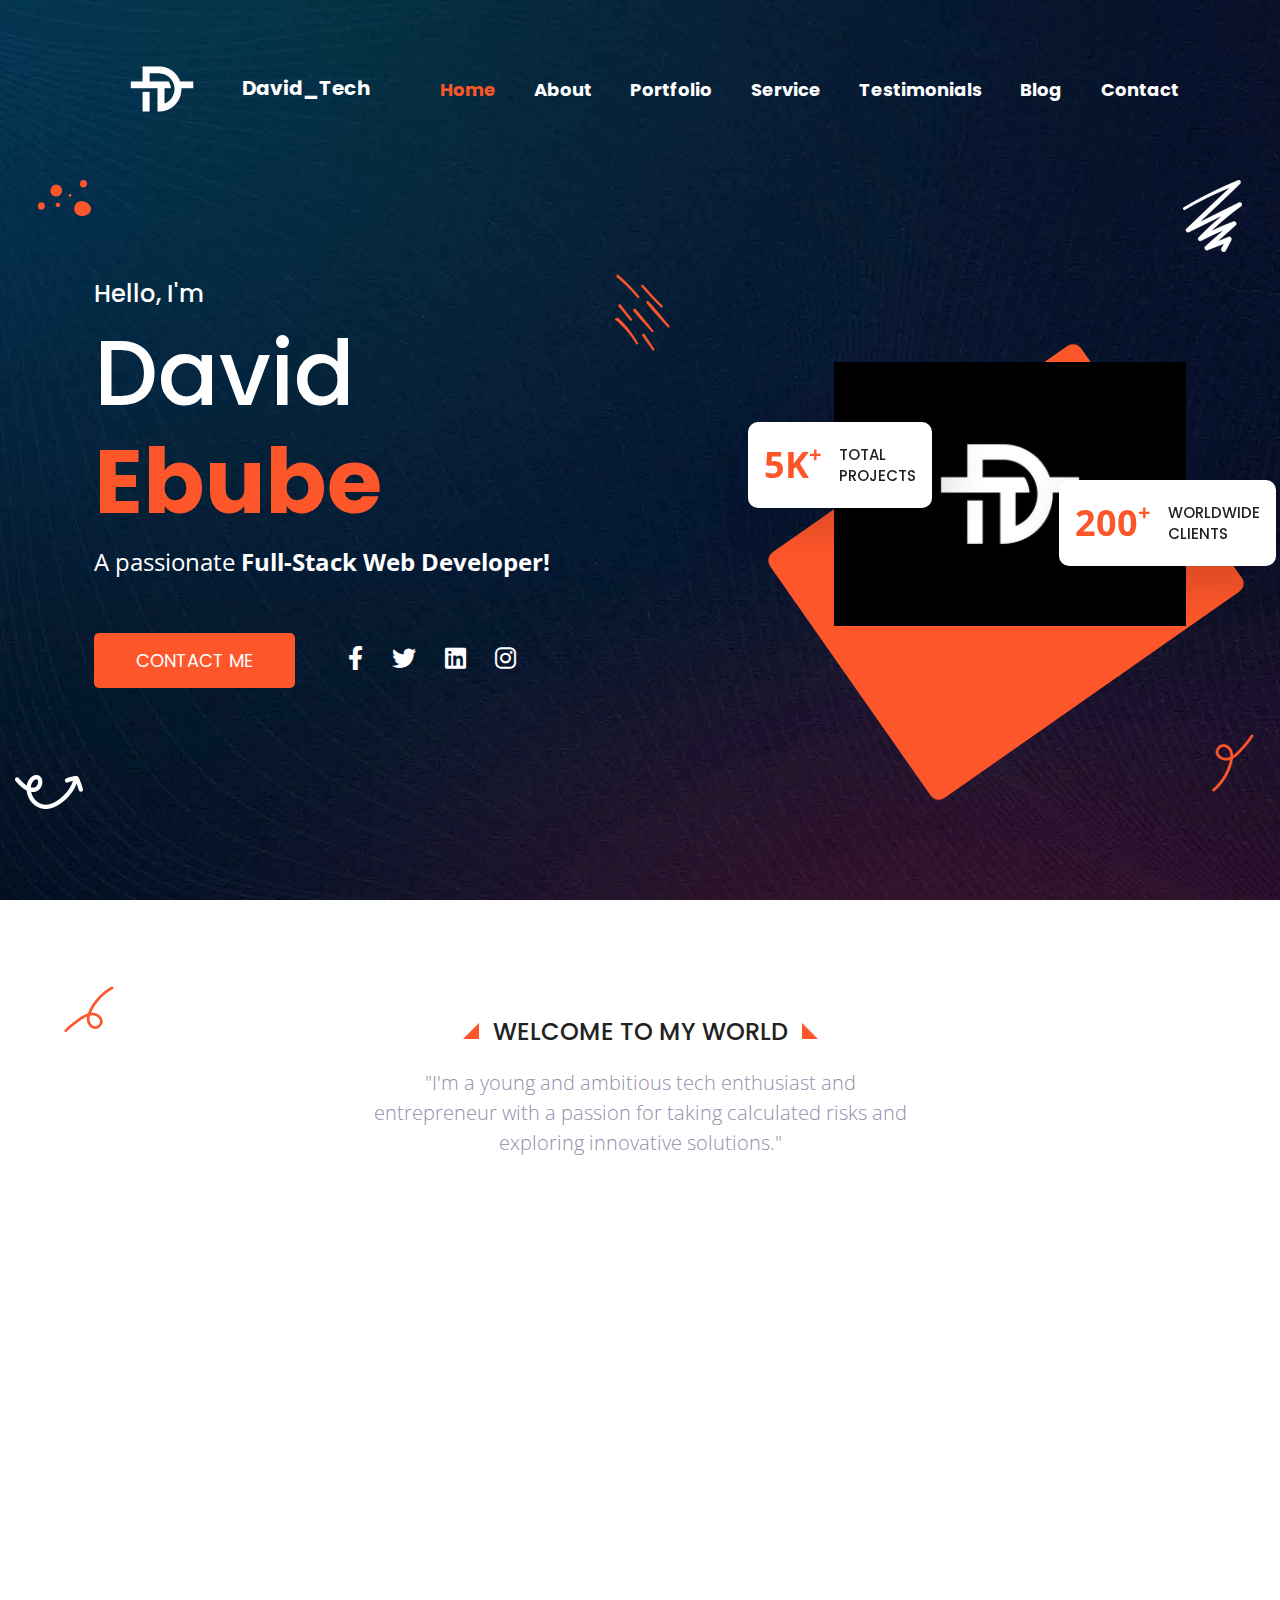
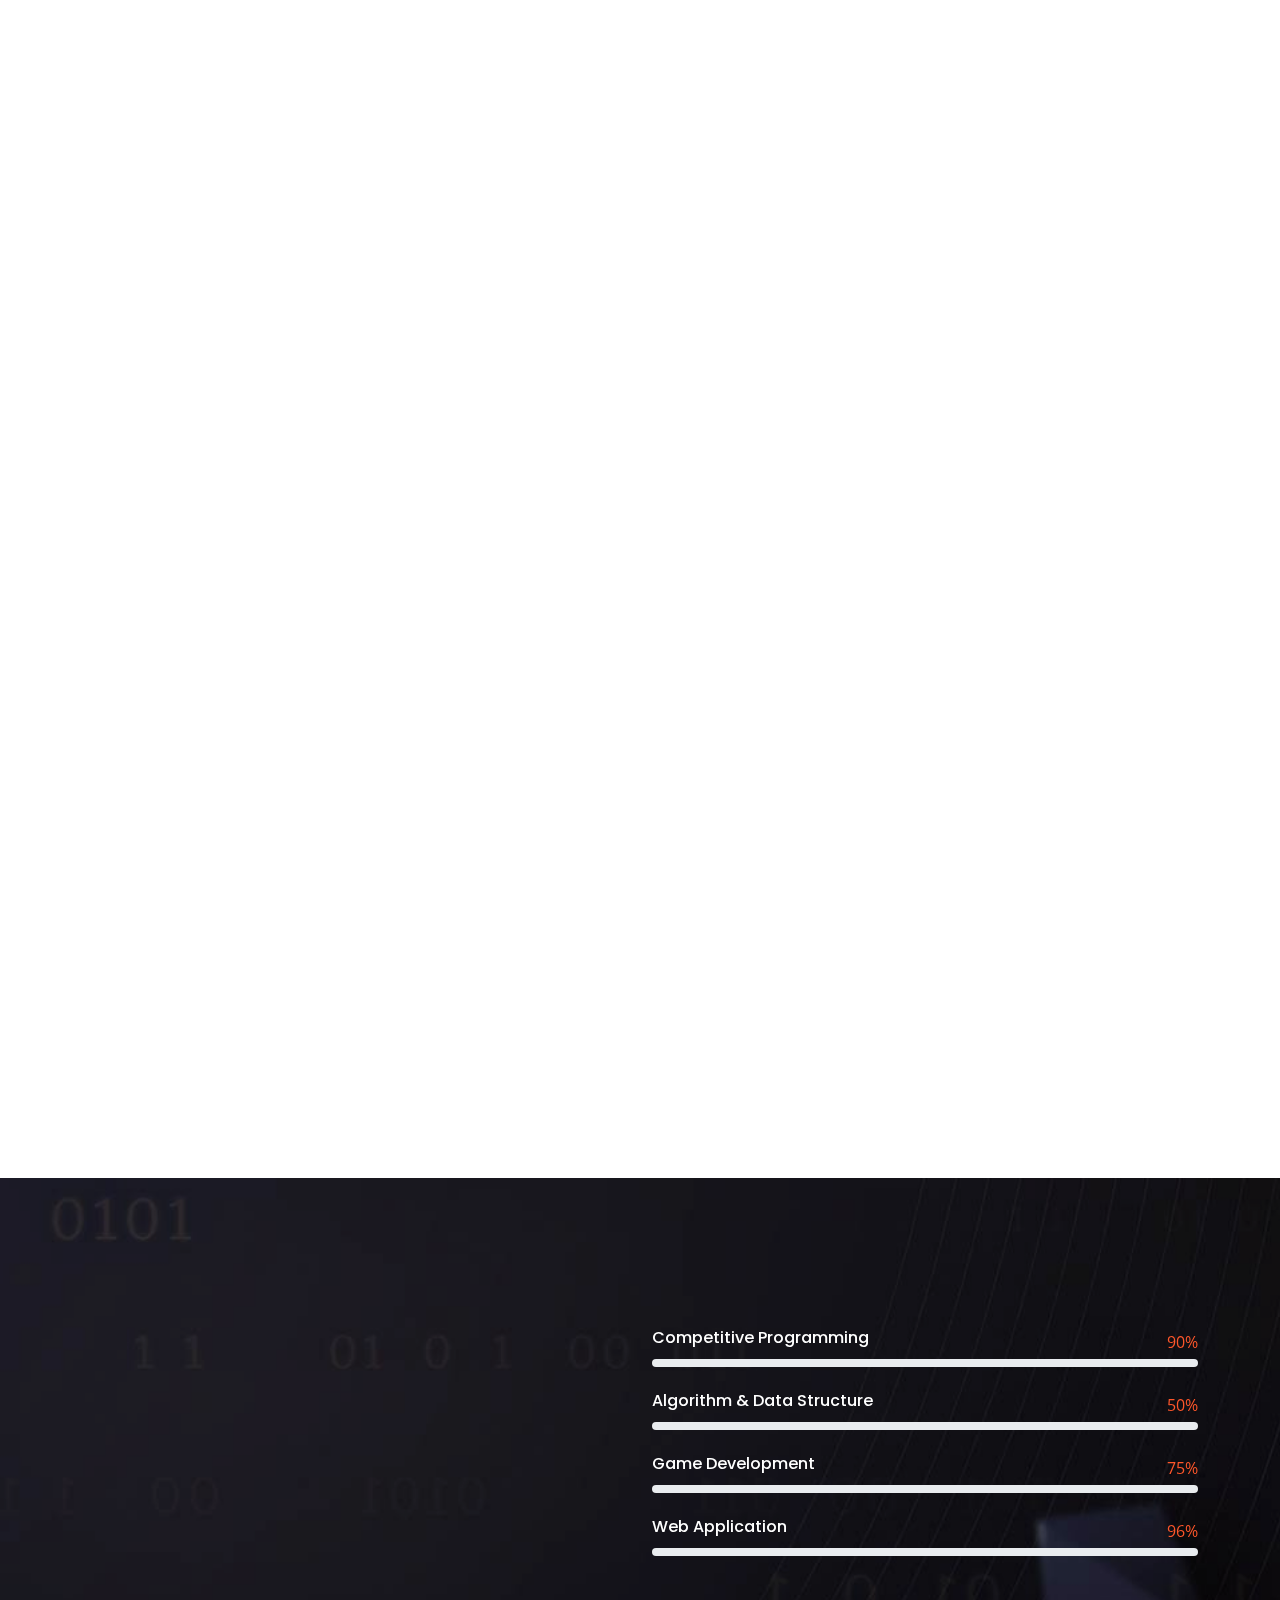
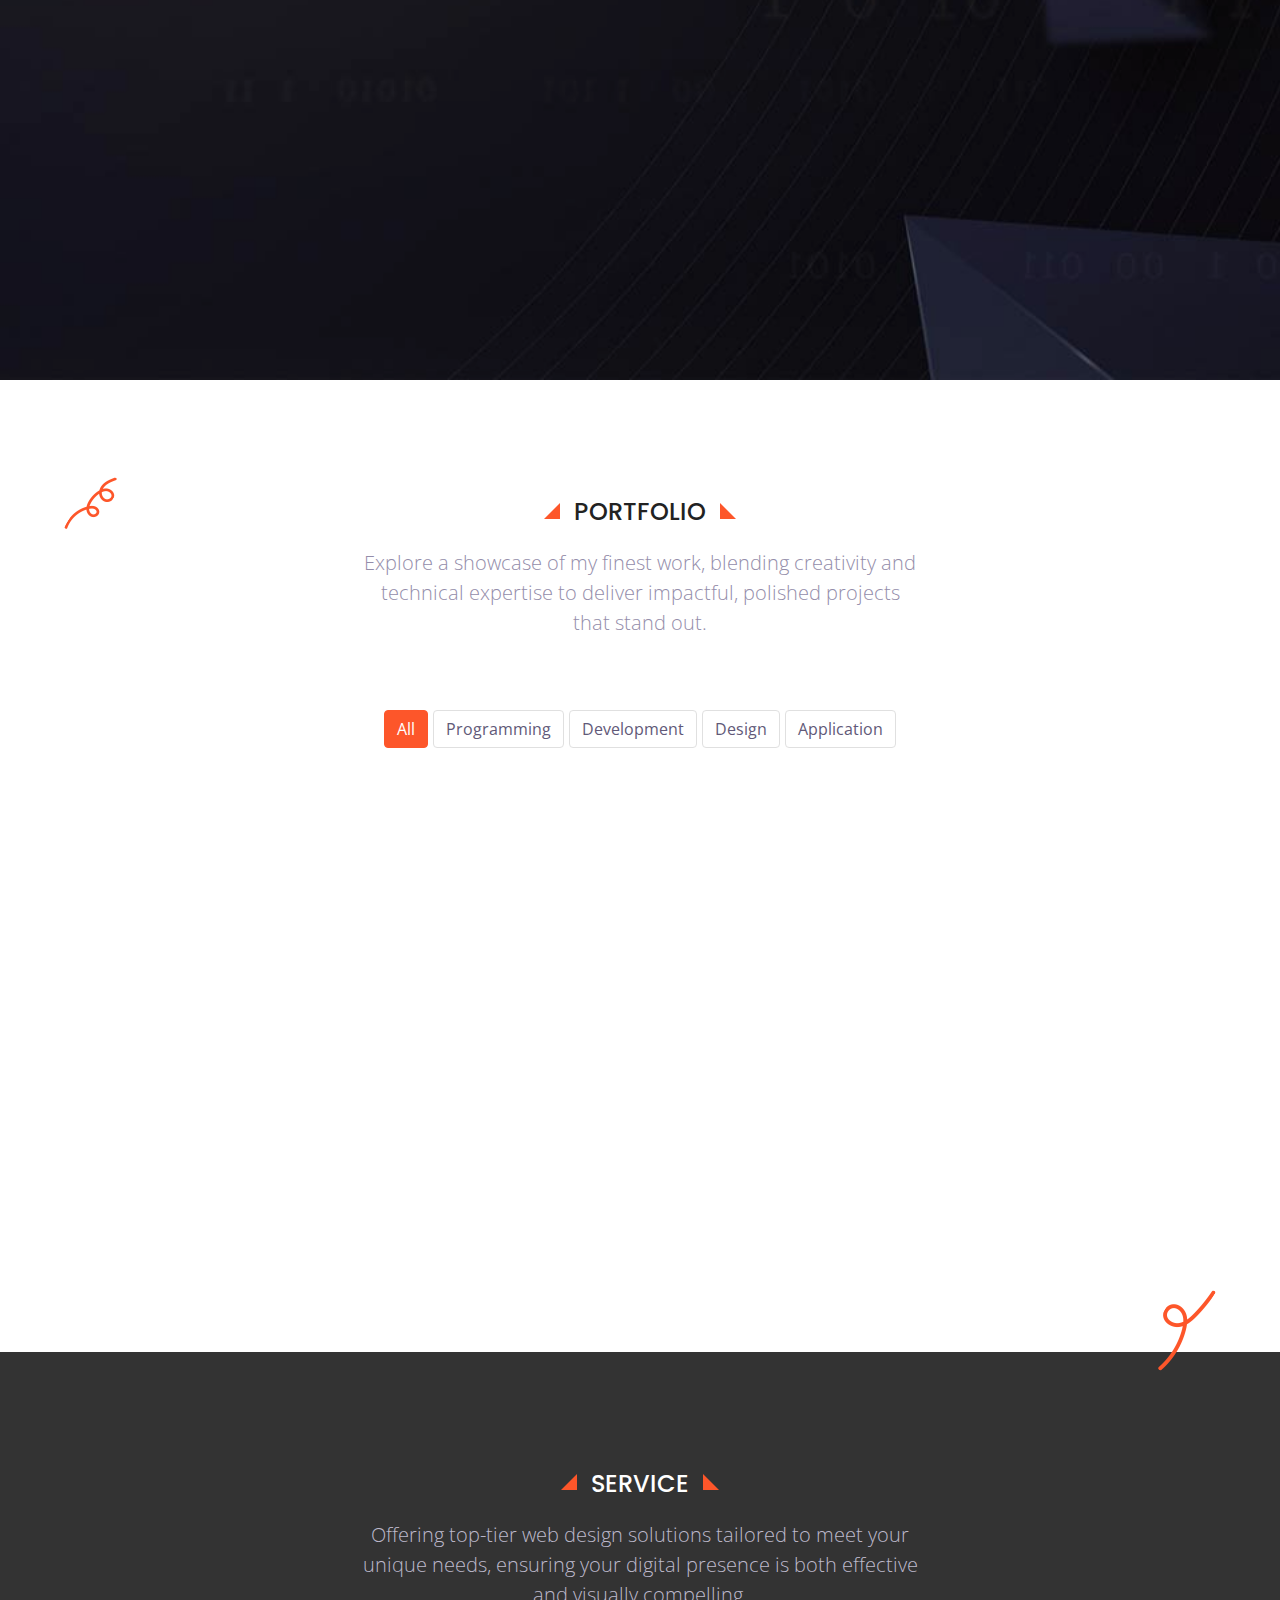
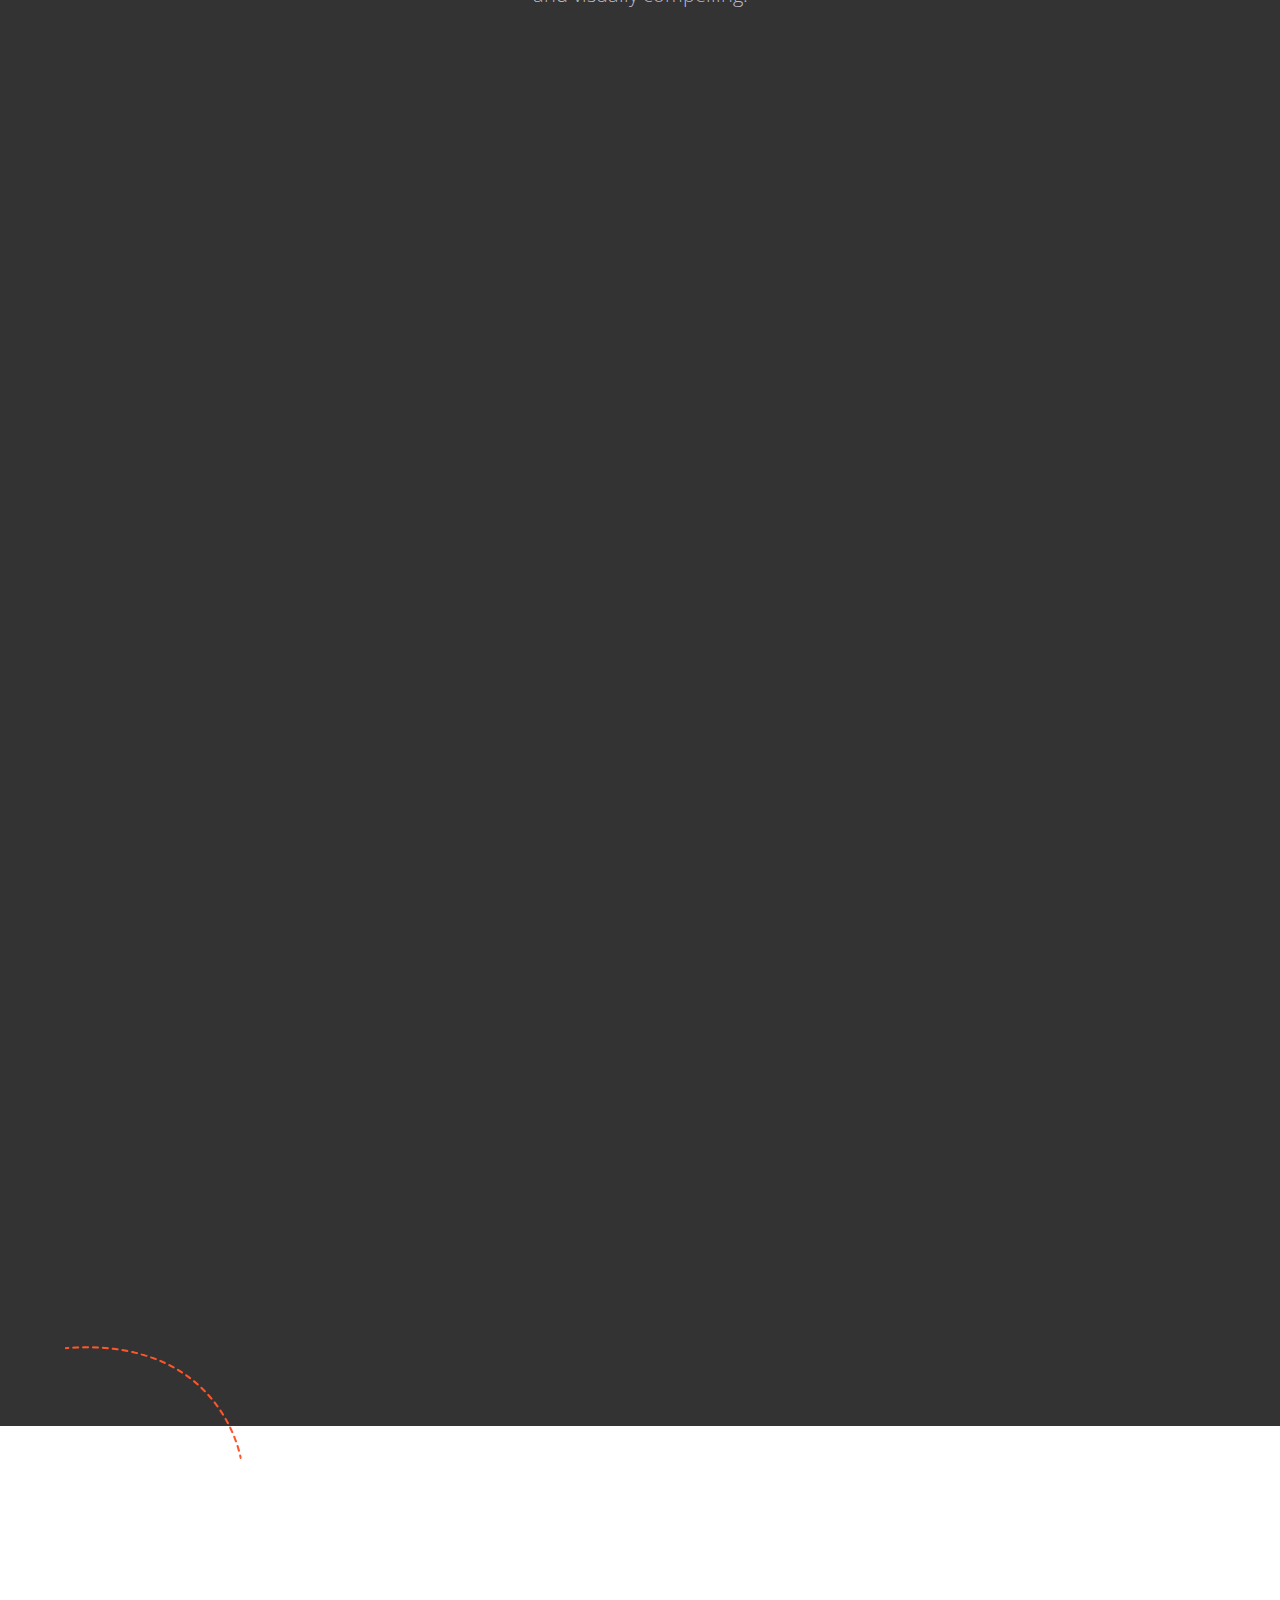
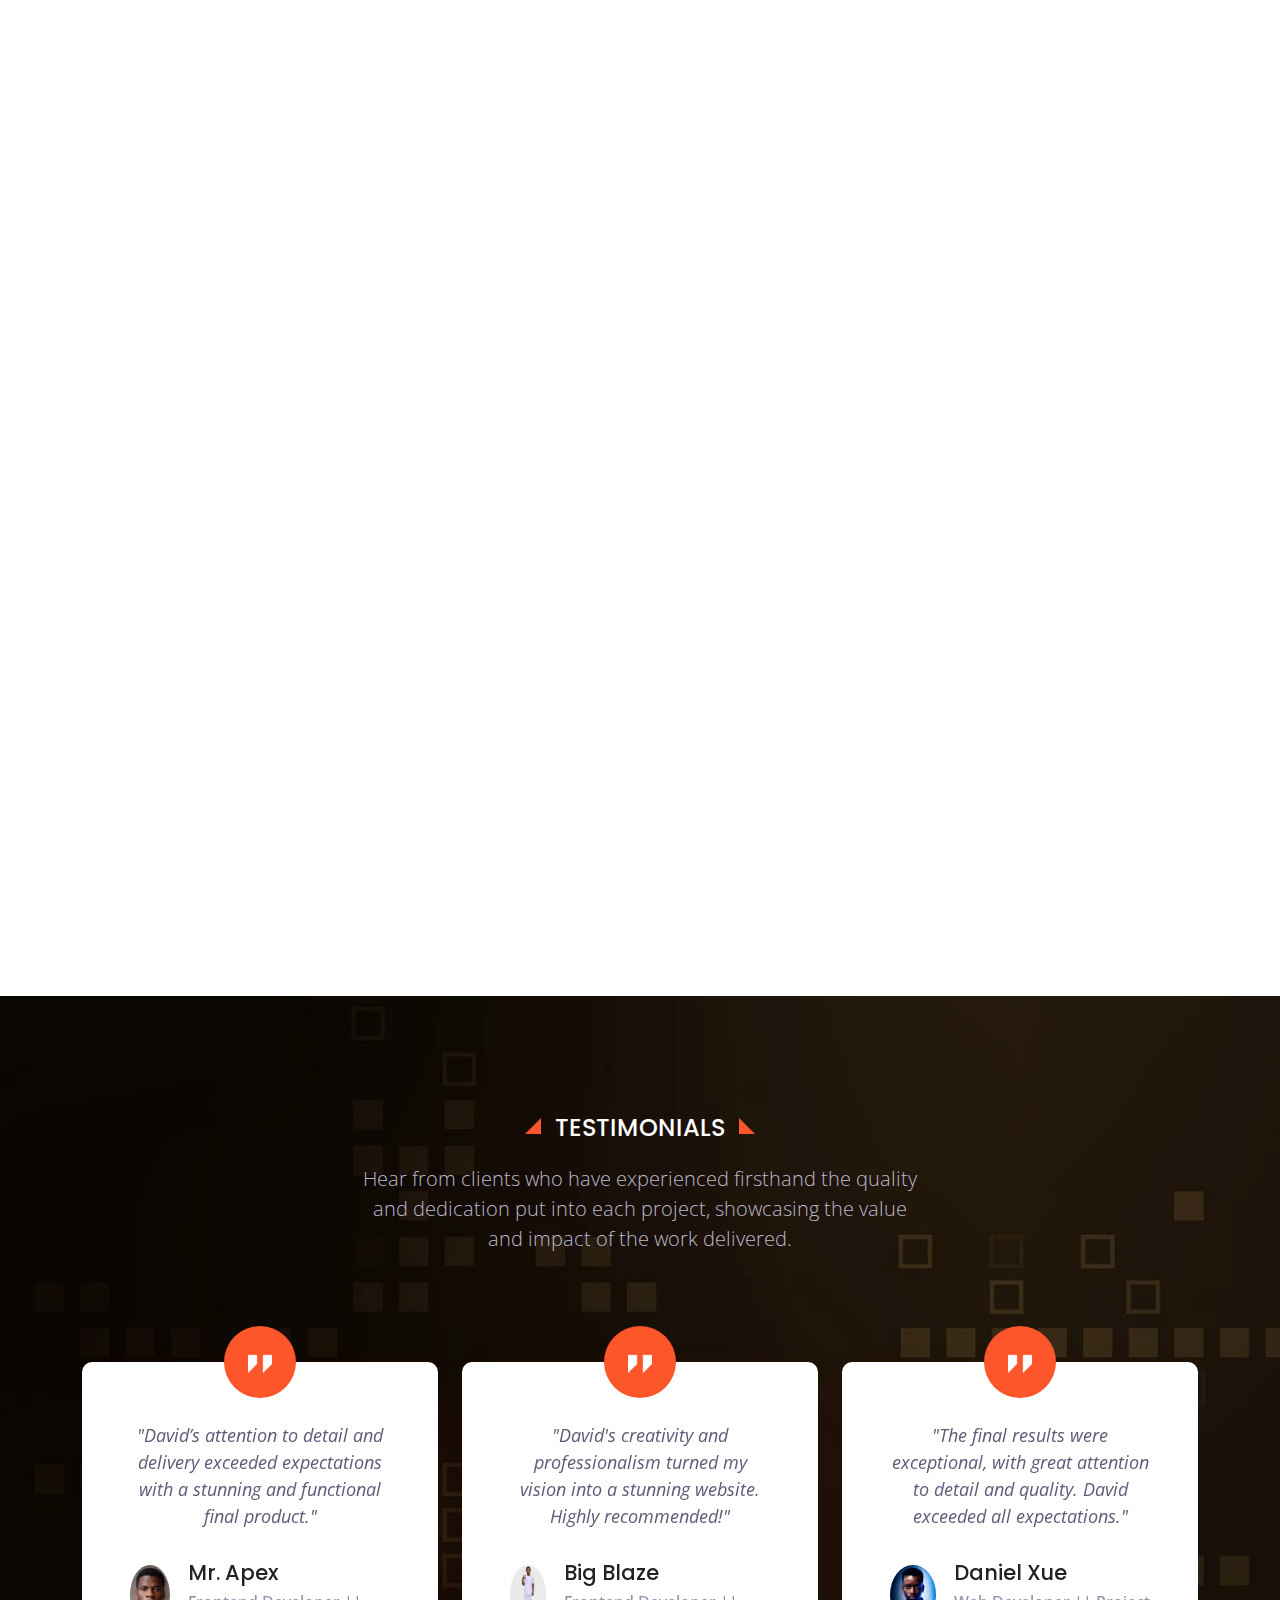
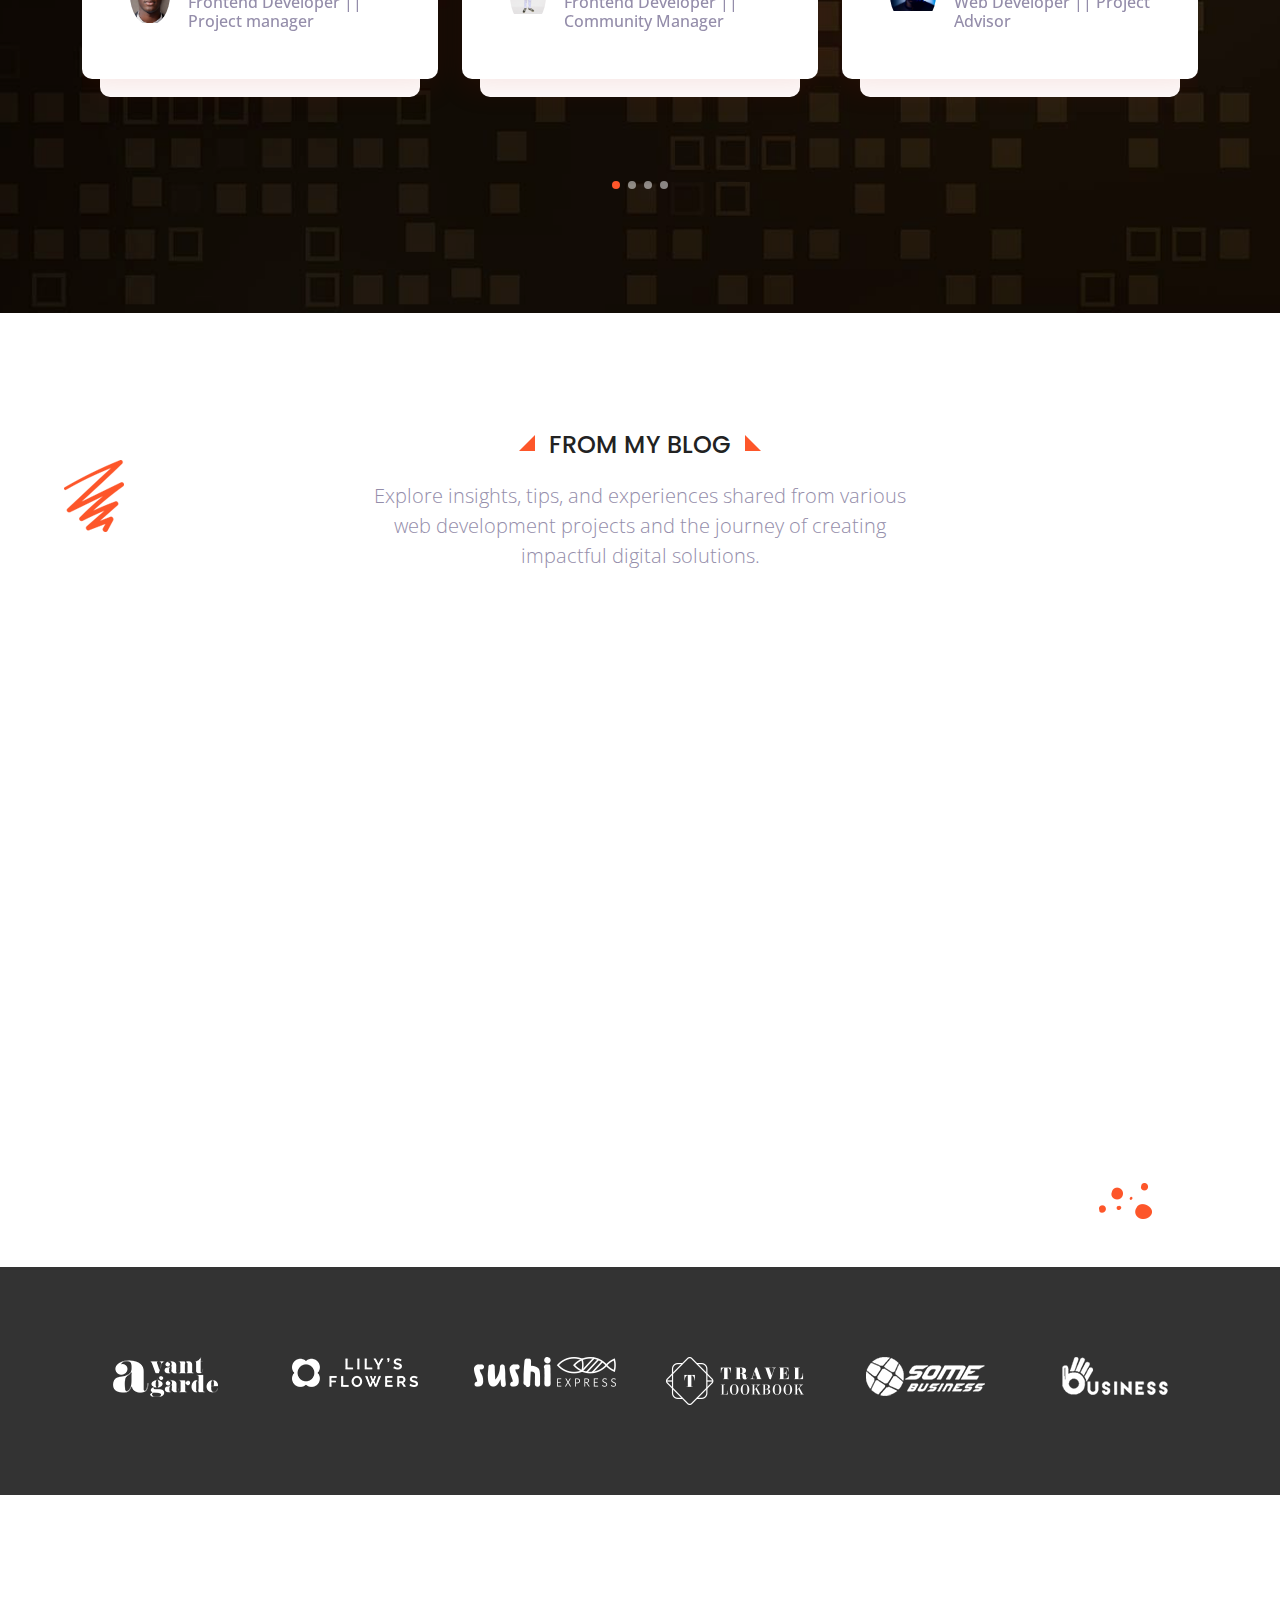
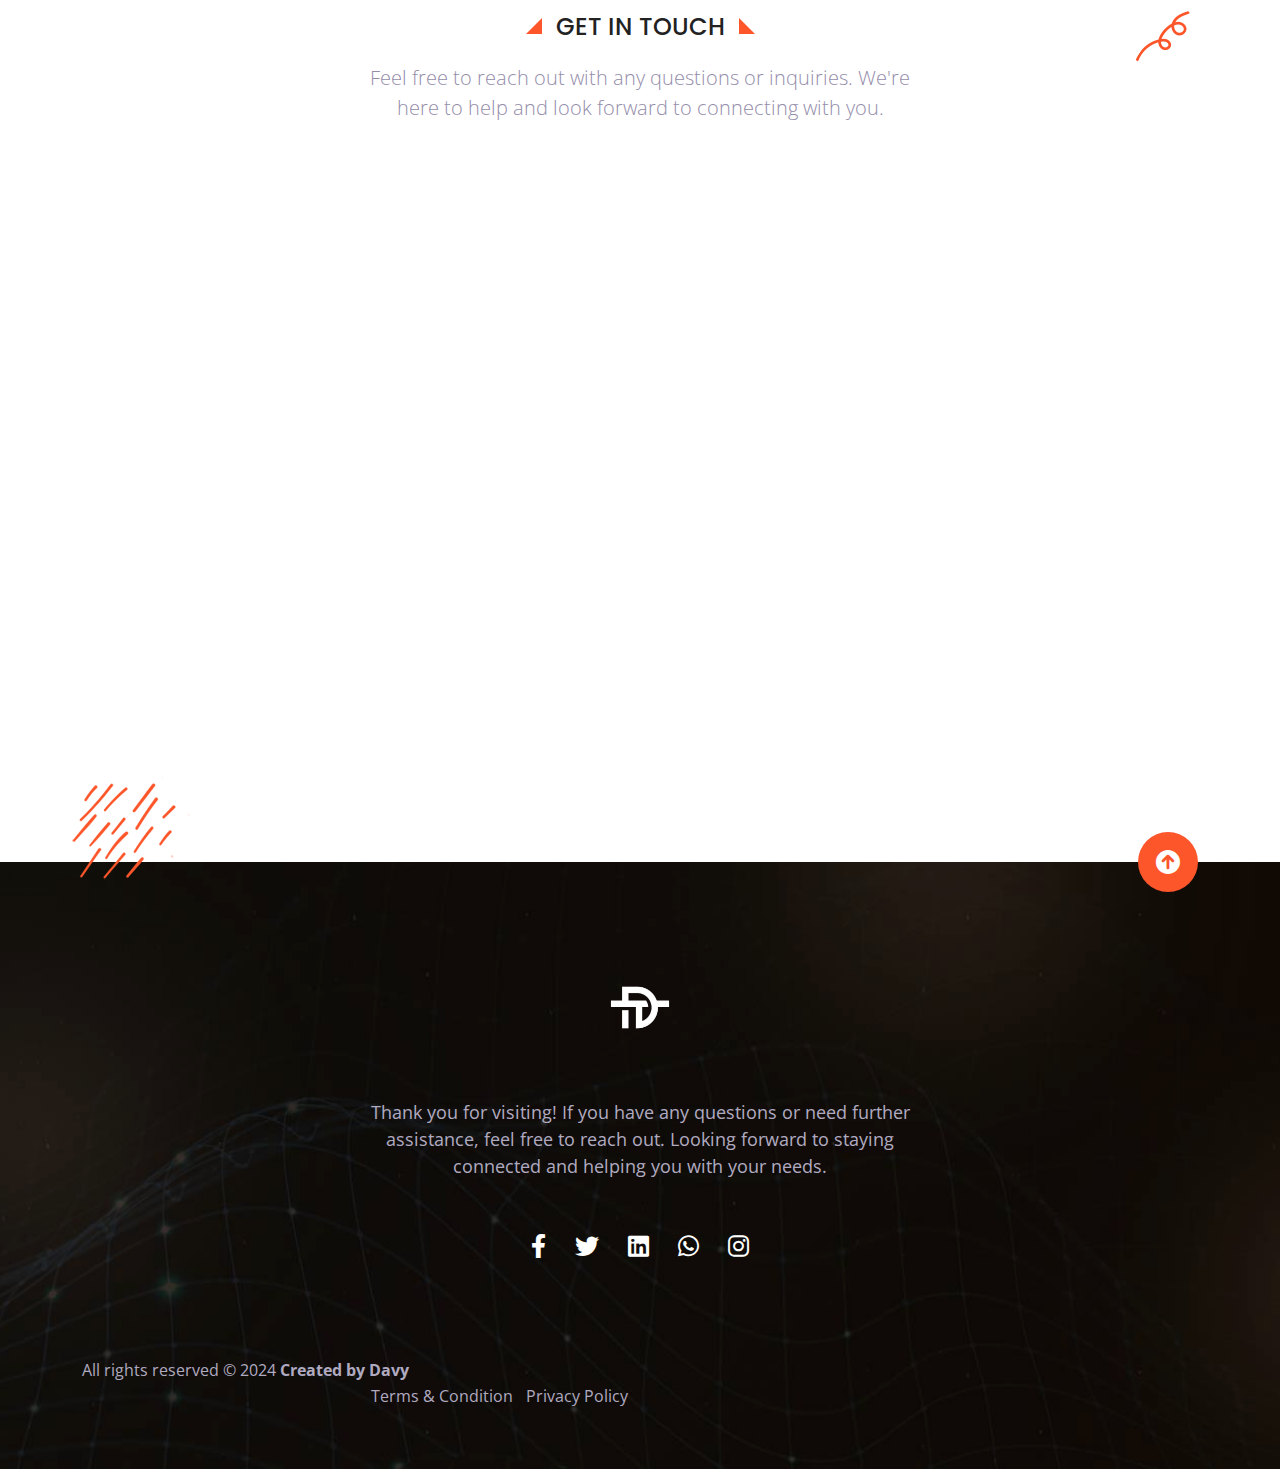
==== index.html @ b3f754b7 "Add files via upload" ====
<!DOCTYPE html>
<html lang="en">
<head>
	<!-- Meta -->
	<meta charset="utf-8">
	<meta name="viewport" content="width=device-width, initial-scale=1">

	<!-- Favicon -->
	<link rel="shortcut icon" href="image/favicon.ico" type="image/x-icon">
	<link rel="icon" href="image/favicon.ico.png" type="image/x-icon">

	<!-- Icons -->
	<link rel="stylesheet" type="text/css" href="css/pe-icon-7-stroke.css">
	<link rel="stylesheet" type="text/css" href="css/pe-helper.css">
	<link rel="stylesheet" href="css/bootstrap-icons.css">
	<link rel="stylesheet" type="text/css" href="css/all.min.css">

	<!-- Fonts -->
	<link rel="preconnect" href="https://fonts.googleapis.com">
	<link rel="preconnect" href="https://fonts.gstatic.com" crossorigin>
	<link rel="stylesheet" href="https://cdnjs.cloudflare.com/ajax/libs/font-awesome/6.0.0/css/all.min.css">
	<link rel="stylesheet" href="https://cdnjs.cloudflare.com/ajax/libs/font-awesome/6.0.0-beta3/css/all.min.css">
	<link href="https://fonts.googleapis.com/css2?family=Open+Sans:ital,wght@0,400;0,700;1,400;1,700&family=Poppins:wght@700;900&display=swap" rel="stylesheet">

	<!-- CSS -->
    <link href="css/bootstrap.min.css" rel="stylesheet">
    <link rel="stylesheet" href="css/swiper-bundle.min.css">
    <link rel="stylesheet" href="css/leaflet.css">
    <link rel="stylesheet" href="css/aos.css">
    <link rel="stylesheet" type="text/css" href="css/style.css">

    <title>DAVY | TECH </title>
</head>
<body data-bs-spy="scroll" data-bs-target="#site-navbar" class="home-main">

	<!-- PRE LOADER -->
	<div class="preloader js-preloader flex-center">
		<div class="dots">
			<div class="dot"></div>
			<div class="dot"></div>
			<div class="dot"></div>
		</div>
	</div>

	<!-- SITE HEADER -->
	<header class="site-header" id="site-header">
		<nav class="navbar navbar-expand-xl" id="site-navbar">
		  <div class="container">
		    <a class="navbar-brand" href="index.html"><img class="img-fluid" src="image/fungi_logo.png" alt="fungi logo">David_Tech</a>
		    <button class="navbar-toggler" type="button" data-bs-toggle="collapse" data-bs-target="#navbarSupportedContent" aria-controls="navbarSupportedContent" aria-expanded="false" aria-label="Toggle navigation">
		      <span class="navbar-toggler-icon"><i class="fas fa-list"></i></span>
		    </button>
		    <div class="collapse navbar-collapse" id="navbarSupportedContent">
		      <ul class="navbar-nav ms-auto mb-lg-0">
		        <li class="nav-item">
		          <a class="nav-link active" aria-current="page" href="#site-header">Home</a>
		        </li>
		        <li class="nav-item">
		          <a class="nav-link" href="#about-section">About</a>
		        </li>
		        <li class="nav-item">
		          <a class="nav-link" href="#portfolio-section">Portfolio</a>
		        </li>
		        <li class="nav-item">
		          <a class="nav-link" href="#service-section">Service</a>
		        </li>
		        <li class="nav-item">
		          <a class="nav-link" href="#testimonial-section">Testimonials</a>
		        </li>
		        <li class="nav-item">
		          <a class="nav-link" href="#blog-section">Blog</a>
		        </li>
		        <li class="nav-item">
		          <a class="nav-link" href="#contact-section">Contact</a>
		        </li>
		      </ul> <!-- .navbar-nav -->
		    </div> <!-- .collapse -->
		  </div> <!-- .container -->
		</nav> <!-- .navbar -->

	</header> 

	<!-- HERO AREA -->
	<section class="hero-area" id="hero-area">
		<div class="container">
			<div class="hero-content d-flex justify-content-center">
				<div class="row d-flex align-items-center justify-content-center">
					
					<div class="col-xl-6 order-xl-last image-block">
						<div class="image-wrapper" data-tilt data-tilt-max="10">
							<ul class="hero-facts">
								<li>
									<p>5K<span>+</span></p>
									<h4>Total <br>Projects</h4>
								</li>
								<li>
									<p>200<span>+</span></p>
									<h4>Worldwide <br>Clients</h4>
								</li>
								
							</ul>
							<img class="img-fluid" src="image/hero_main_image.png" alt="hero main image">
						</div> <!-- .image-wrapper -->
					</div> <!-- .image-block -->

					<div class="col-xl-6 order-xl-first content-block">
						<h1 class="hero-head"><small>Hello, I'm</small>David <strong>Ebube</strong></h1>
						<p>
							A passionate <strong> Full-Stack Web Developer!</strong> 
						</p>
						<div class="link-group">
							<a class="btn-main" href="https://wa.me/message/XKSRARXLT6ROB1">Contact Me</a>
							<ul class="hero-social list-inline">
								<li class="list-inline-item"><a href="https://www.facebook.com/profile.php?id=100077344210576&mibextid=LQQJ4d"><i class="fab fa-facebook-f"></i></a></li>
								<li class="list-inline-item"><a href="https://x.com/Ebubechukw67701?t=j7BvZCefPShx_SK_jdlw2A&s=09"><i class="fab fa-twitter"></i></a></li>
								<li class="list-inline-item"><a href="https://www.linkedin.com/in/ebubechukwu-okoli-4100a52b4?trk=contact-info"><i class="fab fa-linkedin"></i></a></li>
								<li class="list-inline-item"><a href="https://www.instagram.com/davy_ebube?igsh=MWI0bHV2bnp1czkwcg%3D%3D&utm_source=qr"><i class="fab fa-instagram"></i></a></li>
							</ul> <!-- .hero-social -->
						</div> <!-- .link-group -->
					</div> <!-- .content-block -->

				</div> <!-- .row -->
			</div> <!-- .hero-content -->
		</div> <!-- .container -->
		<div class="design-elements">
			<img class="de-hero-1 elem-updown" src="image/design-elements/hero-element-1.png" alt="hero element 1">
			<img class="de-hero-2 elem-move" src="image/design-elements/hero-element-2.png" alt="hero element 2">
			<img class="de-hero-3 elem-updown" src="image/design-elements/hero-element-3.png" alt="hero element 3">
			<img class="de-hero-4 elem-updown" src="image/design-elements/hero-element-4.png" alt="hero element 4">
			<img class="de-hero-5 elem-move" src="image/design-elements/hero-element-5.png" alt="hero element 5">
		</div> <!-- .design-elements -->
	</section> <!-- .hero-area -->

	<!-- INTRO SECTION -->
	<section class="intro-section section-block">
		<div class="container">
			<div class="section-title">
				<h2>Welcome to my World</h2>
				<p class="lead">
					"I'm a young and ambitious tech enthusiast and entrepreneur with a passion for taking calculated risks and exploring innovative solutions."				</p>
			</div><!-- .section-title -->
			<div class="row">
				<div class="col-xl-4 col-lg-6" data-aos="fade-up">
					<div class="item-wrapper">
						<div class="icon-box"><i class="fas fa-atom"></i> </div>
						<div class="content-wrapper">
							<h3>Creativity</h3>
							<p>
								I approach web design with a creative flair, producing unique and visually captivating websites that offer exceptional functionality and stand out in the digital landscape.							</p>
						</div> <!-- .content-wrapper -->
					</div> <!-- .item-wrapper -->
				</div>
				<div class="col-xl-4 col-lg-6" data-aos="fade-up" data-aos-delay="300" data-aos-duration="1200">
					<div class="item-wrapper">
						<div class="icon-box"><i class="fas fa-gem"></i> </div>
						<div class="content-wrapper">
							<h3>Dedication</h3>
							<p>
								I am deeply dedicated to delivering excellence, focusing on every detail to ensure projects exceed expectations and meet high standards of quality. 
							</p>
						</div> <!-- .content-wrapper -->
					</div> <!-- .item-wrapper -->
				</div>
				<div class="col-xl-4 col-lg-6" data-aos="fade-up" data-aos-delay="600" data-aos-duration="1200">
					<div class="item-wrapper">
						<div class="icon-box"><i class="fas fa-rocket"></i></div>
						<div class="content-wrapper">
							<h3>Hard Work</h3>
							<p>
								I consistently invest dedicated effort to ensure thoroughness, tackle every challenge, and achieve exceptional results in all projects, striving for excellence in every detail. 
							</p>
						</div> <!-- .content-wrapper -->
					</div> <!-- .item-wrapper -->
				</div>
			</div> <!-- .row -->
		</div> <!-- .container -->

		<div class="design-elements">
			<img class="de-intro-1 elem-updown" src="image/design-elements/intro-element-1.png" alt="intro element 1">
		</div> <!-- .design-elements -->

	</section> <!-- .intro-section -->

	<!-- ABOUT SECTION -->
	<section class="about-section section-block" id="about-section" data-aos="fade-up">
		<div class="container">
			<div class="row">
				<div class="col-xl-6 image-block" data-aos="fade-right" data-aos-delay="200" data-aos-duration="2000">
					<div class="img-wrapper about-img-wrap" data-tilt data-tilt-max="10">
						<img class="about-img-1 img-fluid" src="image/about-image-1.png" alt="about image">
						<img class="about-img-2 img-fluid" src="image/about-image-2.png" alt="about image 2">
					</div>
				</div>
				<div class="col-xl-6 content-block" data-aos="fade-right" data-aos-delay="400" data-aos-duration="2000">
					<h2><span>About Me</span>Senior Web Designer </h2>
					<p>
						As a Senior Web Designer with years of experience, I craft visually stunning and functional websites. My passion lies in blending creativity with strategic thinking, transforming ideas into captivating digital experiences.
					</p>
					<p>
						Specializing in responsive, user-friendly interfaces, I ensure exceptional performance across all devices. My designs are tailored to meet unique project needs, integrating the latest trends with UX/UI best practices for aesthetically pleasing and accessible websites.
					</p>
					<div class="personal-details row">
						<div class="col-md-6">
							<ul class="personal-info">
								<li>
									<h4>Name</h4>
									<p>David Ebubechukwu Okoli</p>
								</li>
								<li>
									<h4>Email</h4>
									<p>ebubechukwuokoli7@gmail.com</p>
								</li>
								<li>
									<h4>Phone</h4>
									<p>+234 903 849 0942</p>
								</li>
							</ul> <!-- .personal-info -->
						</div> <!-- .col-md-6 -->
						<div class="col-md-6">
							<ul class="personal-info">
								<li>
									<h4>Age</h4>
									<p>18 Years</p>
								</li>
								<li>
									<h4>Education</h4>
									<p>Software Engineering </p>
								</li>
								<li>
									<h4>Freelance</h4>
									<p>Available</p>
								</li>
							</ul> <!-- .personal-info -->
						</div> <!-- .col-md-6 -->
					</div> <!-- .personal-details -->
					<a class="btn-main" href="#">Download CV</a>
				</div>
			</div> <!-- .row -->
		</div> <!-- .container -->
		<div class="design-elements">
			<img class="de-about-1 elem-updown" src="image/design-elements/about-element-1.png" alt="about element 1">
			<img class="de-about-2 elem-updown" src="image/design-elements/about-element-2.png" alt="about element 2">
		</div> <!-- .design-elements -->
	</section> <!-- .about-section -->

	<!-- SKILL SECTION -->
	<section class="skill-section section-block" id="skill-section">
		<div class="container">
			<div class="row">
				<div class="col-xl-6 content-block" data-aos="fade-down" data-aos-duration="2000">
					<h2><span>My Skills</span>I'm great in what I do and I'm loving it</h2>
					<p class="lead">
						My expertise lies in crafting responsive, user-centric web designs that blend creativity with functionality. 
						I excel in translating complex requirements into visually appealing and intuitive interfaces. With a deep understanding of front-end and back-end technologies, 
						I ensure that every project not only meets but exceeds client expectations. My skills include HTML, CSS, JavaScript, and various frameworks, 
						coupled with a strong grasp of user experience (UX) principles. I am dedicated to continuous learning and staying updated with the latest industry trends, 
						ensuring that my designs are both innovative and future-proof.
					</p>					
				</div>
				<div class="col-xl-6 progress-block">
					<div class="progress-wrapper">
						<h4>Competitive Programming</h4>
						<p class="progress-value">90%</p>
						<div class="progress">
						  <div class="progress-bar" role="progressbar" style="width: 0%" aria-valuenow="84" aria-valuemin="0" aria-valuemax="100"></div>
						</div>
					</div>
					<div class="progress-wrapper">
						<h4>Algorithm &amp; Data Structure</h4>
						<p class="progress-value">50%</p>
						<div class="progress">
						  <div class="progress-bar" role="progressbar" style="width: 0%" aria-valuenow="50" aria-valuemin="0" aria-valuemax="100"></div>
						</div>
					</div>
					<div class="progress-wrapper">
						<h4>Game Development</h4>
						<p class="progress-value">75%</p>
						<div class="progress">
						  <div class="progress-bar" role="progressbar" style="width: 0%" aria-valuenow="75" aria-valuemin="0" aria-valuemax="100"></div>
						</div>
					</div>
					<div class="progress-wrapper">
						<h4>Web Application</h4>
						<p class="progress-value">96%</p>
						<div class="progress">
						  <div class="progress-bar" role="progressbar" style="width: 0%" aria-valuenow="96" aria-valuemin="0" aria-valuemax="100"></div>
						</div>
					</div>
				</div>
			</div><!-- .row -->
		</div><!-- .container -->
	</section> <!-- .skill-section -->

	<!-- PORTFOLIO SECTION -->
	<section class="portfolio-section section-block" id="portfolio-section">
		<div class="container">
			<div class="section-title">
				<h2>Portfolio</h2>
				<p class="lead">
					Explore a showcase of my finest work, blending creativity and technical expertise to deliver impactful, polished projects that stand out.
				</p>
			</div><!-- .section-title -->
			<div class="button-group filter-button-group">
				<button class="active" data-filter="*">All</button>
				<button class="" data-filter=".programming">Programming</button>
				<button class="" data-filter=".development">Development</button>
				<button class="" data-filter=".design">Design</button>
				<button class="" data-filter=".application">Application</button>
			</div>
			<div class="row grid" data-aos="fade-up" data-aos-duration="2000">
				<div class="col-lg-4 col-md-6 grid-item programming">
					<div class="box">
			            <img src="image/portfolio/portfolio-item-01.jpg" alt="portfolio image">
			            <div class="box-content">
			            		<span class="category">Programming</span>
			                <h3 class="title">Website design for Mr.Apex</h3>
			            </div>
			            <div class="icon-box"><a href="#" data-bs-toggle="modal" data-bs-target="#portfolioModal6"><i class="fas fa-plus"></i></a></div>

			            <!-- Modal -->
						<div class="modal fade" id="portfolioModal6" tabindex="-1" aria-labelledby="portfolioModal6" aria-hidden="true">
						  <div class="modal-dialog modal-dialog-scrollable modal-dialog-centered modal-xl">
						    <div class="modal-content">
						      
						      <div class="modal-body">
						      	<button type="button" class="btn-close" data-bs-dismiss="modal" aria-label="Close"><i class="fas fa-times"></i></button>
						        <div class="row item-content">
						        	<div class="col-xl-12">
						        		<img src="image/portfolio/portfolio_large_1.jpg" alt="portfolio image">
						        	</div>
						        	<div class="col-xl-8">
						        		<div class="content-wrapper">
							        		<h2 class="item-title">Personal Branding for Mr. Apex</h2>
							        		<p>
												Creating a powerful personal brand for Mr. Apex was all about highlighting his unique strengths and expertise. I developed a cohesive branding strategy that resonates with his target audience, ensuring his identity stands out in a crowded market.
											</p>
											<p>
												From visual identity to online presence, every detail was personally crafted by me to communicate his values and professional excellence. This approach not only enhanced his credibility but also strengthened his reputation across various platforms, leading to increased engagement and visibility.
											</p>											
						        		</div>
						        	</div>
						        	<div class="col-xl-4">
						        		<div class="meta-wrapper">
						        			<ul class="item-meta">
						        				<li>Project Type: <span class="meta-value">Business website</span></li>
						        				<li>Client: <span class="meta-value">Mr.Apex</span></li>
						        				<li>Duration: <span class="meta-value">2 Weeks</span></li>
						        				<li>Task: <span class="meta-value">UI/UX, Frontend Development</span></li>
						        				<li>Budget: <span class="meta-value">Upon Request</span></li>
						        			</ul>
						        		</div> <!-- .meta-wrapper -->
						        	</div>
						        </div> <!-- .row -->
						      </div>
						      
						    </div>
						  </div>
						</div>
			        </div>
				</div>
				<div class="col-lg-4 col-md-6 grid-item development application">
					<div class="box">
			            <img src="image/portfolio/portfolio-item-02.jpg" alt="portfolio image">
			            <div class="box-content">
			            		<span class="category">Development</span>
			                <h3 class="title">Website Design For Triumph Assembly Church </h3>
			            </div>
			            

			            <div class="icon-box"><a href="#" data-bs-toggle="modal" data-bs-target="#portfolioModal5"><i class="fas fa-plus"></i></a></div>

			            <!-- Modal -->
						<div class="modal fade" id="portfolioModal5" tabindex="-1" aria-labelledby="portfolioModal5" aria-hidden="true">
						  <div class="modal-dialog modal-dialog-scrollable modal-dialog-centered modal-xl">
						    <div class="modal-content">
						      
						      <div class="modal-body">
						      	<button type="button" class="btn-close" data-bs-dismiss="modal" aria-label="Close"><i class="fas fa-times"></i></button>
						        <div class="row item-content">
						        	<div class="col-xl-12">
						        		<img src="image/portfolio/portfolio_large_2.jpg" alt="portfolio image">
						        	</div>
						        	<div class="col-xl-8">
						        		<div class="content-wrapper">
											<h2 class="item-title">Website Design for Triumph Assembly Church</h2>
							        		<p>
												I developed the website for Triumph Assembly Church to create a seamless digital experience that aligns with the church’s mission of fostering community and spiritual growth. My thoughtful approach to design ensured that the visual identity conveys both reverence and approachability, making it easier for members and visitors to engage with the church online.
											</p>
											<p>
												By incorporating intuitive navigation, clean layouts, and spiritual symbolism, I enhanced Triumph Assembly Church's digital presence, offering an engaging platform for outreach, events, and communication. This project strengthened the church’s online visibility and accessibility, reinforcing their connection with both the congregation and the broader community.
											</p>											
						        		</div>
						        	</div>
						        	<div class="col-xl-4">
						        		<div class="meta-wrapper">
						        			<ul class="item-meta">
												<li>Project Type: <span class="meta-value">Website Design</span></li>
												<li>Client: <span class="meta-value">Triumph Assembly Church</span></li>
												<li>Duration: <span class="meta-value">4 Weeks</span></li>
												<li>Task: <span class="meta-value">UI/UX, Frontend & Backend Development</span></li>
												<li>Budget: <span class="meta-value">Upon Request</span></li>
											</ul>											
						        		</div> <!-- .meta-wrapper -->
						        	</div>
						        </div> <!-- .row -->
						      </div>
						      
						    </div>
						  </div>
						</div>
			        </div>
				</div>
				<div class="col-lg-4 col-md-6 grid-item application programming design">
					<div class="box">
			            <img src="image/portfolio/portfolio-item-03.jpg" alt="portfolio image">
			            <div class="box-content">
			            	<span class="category">Design</span>
			                <h3 class="title">Website Development For Lavish </h3>
			            </div>
			            <div class="icon-box"><a href="#" data-bs-toggle="modal" data-bs-target="#portfolioModal4"><i class="fas fa-plus"></i></a></div>

			            <!-- Modal -->
						<div class="modal fade" id="portfolioModal4" tabindex="-1" aria-labelledby="portfolioModal4" aria-hidden="true">
						  <div class="modal-dialog modal-dialog-scrollable modal-dialog-centered modal-xl">
						    <div class="modal-content">
						      
						      <div class="modal-body">
						      	<button type="button" class="btn-close" data-bs-dismiss="modal" aria-label="Close"><i class="fas fa-times"></i></button>
						        <div class="row item-content">
						        	<div class="col-xl-12">
						        		<img src="image/portfolio/portfolio_large_3.jpg" alt="portfolio image">
						        	</div>
						        	<div class="col-xl-8">
						        		<div class="content-wrapper">
											<h2 class="item-title">Lavish: Cutting-Edge Currency Converter</h2>
                                           <p>
                                      I designed Lavish as a sleek and sophisticated currency conversion platform to deliver real-time accuracy and ease of use. My goal was to create a seamless user experience that simplifies currency management with precision and reliability.
                                        </p>
                                         <p>
                                       The design emphasizes clarity and functionality, ensuring that users can effortlessly convert currencies while enjoying a modern and responsive interface. Lavish now stands out as a top-tier tool for users seeking efficient and effective currency conversion solutions.
                                         </p>

						        		</div>
						        	</div>
						        	<div class="col-xl-4">
						        		<div class="meta-wrapper">
						        			<ul class="item-meta">
												<li>Project Type: <span class="meta-value">Website Development</span></li>
												<li>Client: <span class="meta-value">Lavish</span></li>
												<li>Duration: <span class="meta-value">4 Weeks</span></li>
												<li>Task: <span class="meta-value">Frontend & Backend Development</span></li>
												<li>Budget: <span class="meta-value">Upon Request</span></li>
											</ul>											
						        		</div> <!-- .meta-wrapper -->
						        	</div>
						        </div> <!-- .row -->
						      </div>
						      
						    </div>
						  </div>
						</div>
			        </div>
				</div>
				<div class="col-lg-4 col-md-6 grid-item design application">
					<div class="box">
			            <img src="image/portfolio/portfolio-item-04.jpg" alt="portfolio image">
			            <div class="box-content">
			            		<span class="category">Application</span>
			                <h3 class="title">Website Development Clone For PancakeSwap Finance</h3>
			            </div>
			            <div class="icon-box"><a href="#" data-bs-toggle="modal" data-bs-target="#portfolioModal3"><i class="fas fa-plus"></i></a></div>

			            <!-- Modal -->
						<div class="modal fade" id="portfolioModal3" tabindex="-1" aria-labelledby="portfolioModal3" aria-hidden="true">
						  <div class="modal-dialog modal-dialog-scrollable modal-dialog-centered modal-xl">
						    <div class="modal-content">
						      
						      <div class="modal-body">
						      	<button type="button" class="btn-close" data-bs-dismiss="modal" aria-label="Close"><i class="fas fa-times"></i></button>
						        <div class="row item-content">
						        	<div class="col-xl-12">
						        		<img src="image/portfolio/portfolio_large_4.jpg" alt="portfolio image">
						        	</div>
						        	<div class="col-xl-8">
						        		<div class="content-wrapper">
							        		<h2 class="item-title">PancakeSwap Finance Clone</h2>
                                        <p>
                              As part of my learning journey in web development, I built a clone of PancakeSwap Finance, a decentralized exchange platform for cryptocurrencies. The project allowed me to explore blockchain integration, smart contracts, and frontend design for decentralized finance (DeFi) applications.
                                       </p>
                                        <p>
                            Through this project, I deepened my understanding of how decentralized exchanges operate while honing my skills in web3 technologies, responsive UI/UX design, and cryptocurrency-based functionalities. This clone of PancakeSwap served as a hands-on experience in developing sophisticated DeFi platforms.
                                  </p>
						       	</div>
						        	</div>
						        	<div class="col-xl-4">
						        		<div class="meta-wrapper">
						        			<ul class="item-meta">
												<li>Project Type: <span class="meta-value">Decentralized Finance (DeFi) Website</span></li>
												<li>Client: <span class="meta-value">Personal Project</span></li>
												<li>Duration: <span class="meta-value">4 Weeks</span></li>
												<li>Task: <span class="meta-value">Frontend & Backend Development</span></li>
												<li>Budget: <span class="meta-value">N/A (Learning Project)</span></li>
											</ul>											
						        		</div> <!-- .meta-wrapper -->
						        	</div>
						        </div> <!-- .row -->
						      </div>
						      
						    </div>
						  </div>
						</div>
			        </div>
				</div>
				<div class="col-lg-4 col-md-6 grid-item programming design">
					<div class="box">
			            <img src="image/portfolio/portfolio-item-05.jpg" alt="portfolio image">
			            <div class="box-content">
			            		<span class="category">Programming</span>
			                <h3 class="title">Website Design For A Weather-Casting</h3>
			            </div>
			            <div class="icon-box"><a href="#" data-bs-toggle="modal" data-bs-target="#portfolioModal2"><i class="fas fa-plus"></i></a></div>

			            <!-- Modal -->
						<div class="modal fade" id="portfolioModal2" tabindex="-1" aria-labelledby="portfolioModal2" aria-hidden="true">
						  <div class="modal-dialog modal-dialog-scrollable modal-dialog-centered modal-xl">
						    <div class="modal-content">
						      
						      <div class="modal-body">
						      	<button type="button" class="btn-close" data-bs-dismiss="modal" aria-label="Close"><i class="fas fa-times"></i></button>
						        <div class="row item-content">
						        	<div class="col-xl-12">
						        		<img src="image/portfolio/portfolio_large_5.jpg" alt="portfolio image">
						        	</div>
						        	<div class="col-xl-8">
						        		<div class="content-wrapper">
							        		<h2 class="item-title">Personal Weather Forecasting Project</h2>
                                     <p>
                            This personal project involved building a dynamic weather forecasting website designed to provide real-time weather updates for users. The platform integrates external weather APIs to deliver accurate forecasts, making it easy for users to get updated weather information for any location.
                                     </p>
                                     <p>
                        Through this project, I focused on responsive design and data integration, ensuring the user interface was intuitive and the data displayed was both precise and easy to understand. This experience allowed me to expand my skills in working with APIs and delivering functional, real-time applications.
                                   </p>
						        		</div>
						        	</div>
						        	<div class="col-xl-4">
						        		<div class="meta-wrapper">
						        			<ul class="item-meta">
												<li>Project Type: <span class="meta-value">Weather Forecasting Website</span></li>
												<li>Client: <span class="meta-value">Personal Project</span></li>
												<li>Duration: <span class="meta-value">3 Weeks</span></li>
												<li>Task: <span class="meta-value">Frontend & Backend Development</span></li>
												<li>Budget: <span class="meta-value">N/A (Learning Project)</span></li>
											</ul>											
						        		</div> <!-- .meta-wrapper -->
						        	</div>
						        </div> <!-- .row -->
						      </div>
						      
						    </div>
						  </div>
						</div>
			        </div>
				</div>
				<div class="col-lg-4 col-md-6 grid-item development design">
					<div class="box">
			            <img src="image/portfolio/portfolio-item-06.jpg" alt="portfolio image">
			            <div class="box-content">
			            		<span class="category">Development</span>
			                <h3 class="title">Website Design For Credo</h3>
			            </div>
			            <div class="icon-box"><a href="#" data-bs-toggle="modal" data-bs-target="#portfolioModal1"><i class="fas fa-plus"></i></a></div>

			            <!-- Modal -->
						<div class="modal fade" id="portfolioModal1" tabindex="-1" aria-labelledby="portfolioModal1" aria-hidden="true">
						  <div class="modal-dialog modal-dialog-scrollable modal-dialog-centered modal-xl">
						    <div class="modal-content">
						      
						      <div class="modal-body">
						      	<button type="button" class="btn-close" data-bs-dismiss="modal" aria-label="Close"><i class="fas fa-times"></i></button>
						        <div class="row item-content">
						        	<div class="col-xl-12">
						        		<img src="image/portfolio/portfolio_large_6.jpg" alt="portfolio image">
						        	</div>
						        	<div class="col-xl-8">
						        		<div class="content-wrapper">
							        		<h2 class="item-title">Portfolio Showcase for Credo</h2>
                                             <p>
                               This project was focused on creating a platform to showcase Credo's body of work in a visually appealing and professional manner. The design approach ensured that Credo's services and portfolio were highlighted through a user-friendly interface that emphasizes clarity and creativity.
                                            </p>
                                           <p>
                                   By integrating modern web design practices, I built a responsive website that effectively communicates the client's achievements and offerings. The platform provides potential customers with a seamless browsing experience, boosting Credo's digital presence.
                                         </p>
						        		</div>
						        	</div>
						        	<div class="col-xl-4">
						        		<div class="meta-wrapper">
						        			<ul class="item-meta">
												<li>Project Type: <span class="meta-value">Portfolio Website</span></li>
												<li>Client: <span class="meta-value">Credo</span></li>
												<li>Duration: <span class="meta-value">2 Weeks</span></li>
												<li>Task: <span class="meta-value">Frontend & Backend Development</span></li>
												<li>Budget: <span class="meta-value">Upon Request</span></li>
											</ul>
						        		</div> <!-- .meta-wrapper -->
						        	</div>
						        </div> <!-- .row -->
						      </div>
						      
						    </div>
						  </div>
						</div>
			        </div>
				</div>
			</div> <!-- .row -->
		</div> <!-- .container -->
		<div class="design-elements">
			<img class="de-portfolio-1 elem-updown" src="image/design-elements/portfolio-element-1.png" alt="portfolio element 1">
			<img class="de-portfolio-2 elem-updown" src="image/design-elements/portfolio-element-2.png" alt="portfolio element 2">
		</div> <!-- .design-elements -->
	</section> <!-- .portfolio-section -->

	<!-- SERVICE SECTION -->
	<section class="service-section section-block" id="service-section">
		<div class="container">
			<div class="section-title dark">
				<h2>Service</h2>
				<p class="lead">
					Offering top-tier web design solutions tailored to meet your unique needs, ensuring your digital presence is both effective and visually compelling.
				</p>
			</div><!-- .section-title -->
			<div class="row">
				<div class="col-xl-4 col-lg-6" data-aos="fade-up">
					<div class="content-wrapper service-tilt" data-tilt data-tilt-max="15">
						<div class="icon-box"><i class="fas fa-desktop"></i></div>
						<h3>Desktop Apps</h3>
						<p>
							I create efficient and user-friendly desktop applications designed to enhance productivity and streamline workflows. My focus is on delivering high-performance, secure, and intuitive solutions, utilizing Java to build scalable and reliable applications tailored to meet specific needs.
					</p>
					</div>
				</div>
				<div class="col-xl-4 col-lg-6" data-aos="fade-up" data-aos-delay="200">
					<div class="content-wrapper service-tilt" data-tilt data-tilt-max="15">
						<div class="icon-box"><i class="fas fa-gamepad"></i></div>
						<h3>Mobile Apps</h3>
						<p>
							I develop intuitive and responsive mobile applications, focused on delivering seamless user experiences. My apps are designed to be fast, reliable, and tailored to meet diverse user needs across various devices. With Java, I build robust, scalable applications that ensure top performance and security across different platforms.	
					</p>		
				</div>
				</div>
				<div class="col-xl-4 col-lg-6" data-aos="fade-up" data-aos-delay="400">
					<div class="content-wrapper service-tilt" data-tilt data-tilt-max="15">
						<div class="icon-box"><i class="fas fa-laptop"></i>
						</div>
						<h3>Web Development</h3>
						<p>
							I create dynamic, responsive websites that blend functionality with modern design. Each project is tailored to provide optimal user experiences, ensuring high performance across all devices and platforms. By leveraging technologies such as Java, I build secure, scalable web applications that meet both user and business needs effectively.
						</p>
					</div>
				</div>
				<div class="col-xl-4 col-lg-6" data-aos="fade-up" data-aos-delay="600">
					<div class="content-wrapper service-tilt" data-tilt data-tilt-max="15">
						<div class="icon-box"><i class="fas fa-lock"></i>	</div>
						<h3>Security System</h3>
						<p>
							I offer robust security solutions with advanced protection measures, incorporating Java-based frameworks and tools to ensure system integrity. My approach secures sensitive data, prevents vulnerabilities, and strengthens defenses, delivering a comprehensive security experience for both users and businesses.						</p>
					</div>
				</div>
				<div class="col-xl-4 col-lg-6" data-aos="fade-up" data-aos-delay="800">
					<div class="content-wrapper service-tilt" data-tilt data-tilt-max="15">
						<div class="icon-box"><i class="fas fa-edit"></i>	</div>
						<h3>Custom Algorithm</h3>
						<p>
							I design and implement bespoke algorithms tailored to solve complex problems efficiently. By leveraging advanced techniques and optimization strategies, I create solutions that enhance performance and meet specific requirements.
					</p>
					</div>
				</div>
				<div class="col-xl-4 col-lg-6" data-aos="fade-up" data-aos-delay="1000">
					<div class="content-wrapper service-tilt" data-tilt data-tilt-max="15">
						<div class="icon-box"><i class="fas fa-coffee"></i>	</div>
						<h3>Web Consulting</h3>
						<p>
							I provide expert guidance on web strategies, helping to optimize performance and enhance user engagement. My consulting services focus on tailoring solutions to meet your unique needs, ensuring effective and efficient online presence management.
						</p>
					</div>
				</div>
			</div><!-- .row -->
		</div> <!-- .container -->
		<div class="design-elements">
			<img class="de-service-1 elem-updown" src="image/design-elements/service-element-1.png" alt="service element 1">
			<img class="de-service-2 elem-updown" src="image/design-elements/service-element-2.png" alt="service element 2">
			<img class="de-service-3 elem-updown" src="image/design-elements/service-element-3.png" alt="service element 3">
		</div> <!-- .design-elements -->
	</section> <!-- .service-section -->

	<!-- FEATURES SECTION -->
	<section class="features-section section-block" id="features-section">
		<div class="container">
			<div class="row">
				<div class="col-xl-6 image-block" data-aos="fade-right" data-aos-duration="1500">
					<div class="image-wrapper">
						<img class="img-fluid feature-photo" src="image/feature-photo.png" alt="features photo" data-tilt data-tilt-max="10">
					</div> <!-- .image-wrapper -->
				</div> <!-- .image-block -->
				<div class="col-xl-6 content-block" data-aos="fade-right" data-aos-duration="1500" data-aos-delay="400">
					<h2 class="block-title"><span>Why work with me</span>Best result with top user experience</h2>
					<p>
						High-quality solutions are delivered with a focus on superior user experience and performance, ensuring each project meets the highest standards.
					</p>
					<ul class="features-list">
						<li class="d-flex align-items-start">
							<div class="icon-block">
								<div class="icon-box"><i class="fas fa-umbrella"></i> </div>
							</div>
							<div class="content-wrapper">
								<h4>Lifetime Support</h4>
								
								<p>
									Committed to providing ongoing support for every project, ensuring satisfaction and seamless functionality.
									 Whether it's updates, troubleshooting, or adding new features, assistance is available at every stage.
								</p>
							</div>
							
						</li>
						<li class="d-flex align-items-start">
							<div class="icon-block">
								<div class="icon-box"><i class="fas fa-cube"></i> </div>
							</div>
							<div class="content-wrapper">
								<h4>No Coding Required</h4>
								
								<p>
								    Projects are designed with user-friendly interfaces, eliminating the need for coding knowledge. 
									Easily manage content and updates without touching a single line of code.
				            	</p>
							</div>
							
						</li>
						<li class="d-flex align-items-start">
							<div class="icon-block">
								<div class="icon-box"><i class="fas fa-sync"></i> </div>
							</div>
							<div class="content-wrapper">
								<h4>Regular Updates</h4>
								
								<p>
									Consistent updates are provided to keep the project up-to-date with the latest features and improvements, ensuring long-term reliability and performance.
								</p>
							</div>
							
						</li>
					</ul>
				</div>
			</div> <!-- .row -->
		</div> <!-- .container -->
	</section> <!-- .features-section -->

	<!-- TESTIMONIAL SECTION -->
	<section class="testimonial-section section-block" id="testimonial-section">
		<div class="container">
			<div class="section-title dark">
				<h2>Testimonials</h2>
				<p class="lead">
					Hear from clients who have experienced firsthand the quality and dedication put into each project, showcasing the value and impact of the work delivered.
				</p>
			</div><!-- .section-title -->
			<div class="testimonial-carousel swiper">
				<div class="swiper-wrapper">
					<div class="testimonial-item swiper-slide">
						<div class="item-wrapper">
							<div class="quote-icon">
								<img src="image/quote-icon.png" alt="quote icon">
							</div>
							<p>
								"David’s attention to detail and delivery exceeded expectations with a stunning and functional final product."
							</p>
							<div class="quote-author d-flex align-items-center justify-content-center">
								<div class="image-block">
									<img class="img-fluid" src="image/testimonial/testimonial-author-1.jpg" alt="testimonial author">
								</div>
								<h4>Mr. Apex<span>Frontend Developer || Project manager</span></h4>
							</div>
							
						</div> <!-- .item wrapper -->
					</div> <!-- .testimonial-item -->
					<div class="testimonial-item swiper-slide">
						<div class="item-wrapper">
							<div class="quote-icon">
								<img src="image/quote-icon.png" alt="quote icon">
							</div>
							<p>
								"David's creativity and professionalism turned my vision into a stunning website. Highly recommended!"
							</p>
							<div class="quote-author d-flex align-items-center justify-content-center">
								<div class="image-block">     
									<img class="img-fluid" src="image/testimonial/testimonial-author-3.png" alt="testimonial author">
								</div>
								<h4>Big Blaze<span>Frontend Developer || Community Manager</span></h4>
							</div>
							
						</div> <!-- .item wrapper -->
					</div> <!-- .testimonial-item -->
					<div class="testimonial-item swiper-slide">
						<div class="item-wrapper">
							<div class="quote-icon">
								<img src="image/quote-icon.png" alt="quote icon">
							</div>
							<p>
								"The final results were exceptional, with great attention to detail and quality. David exceeded all expectations."
							</p>
							<div class="quote-author d-flex align-items-center justify-content-center">
								<div class="image-block">
									<img class="img-fluid" src="image/testimonial/testimonial-author-4.jpg" alt="testimonial author">
								</div>
								<h4>Daniel Xue <span>Web Developer || Project Advisor</span></h4>
							</div>
							
						</div> <!-- .item wrapper -->
					</div> <!-- .testimonial-item -->
					<div class="testimonial-item swiper-slide">
						<div class="item-wrapper">
							<div class="quote-icon">
								<img src="image/quote-icon.png" alt="quote icon">
							</div>
							<p>
								"Handled with remarkable professionalism and quality. David’s exceptional work truly stands out and exceeds all expectations."
							</p>
							<div class="quote-author d-flex align-items-center justify-content-center">
								<div class="image-block">
									<img class="img-fluid" src="image/testimonial/testimonial-author-2.jpg" alt="testimonial author">
								</div>
								<h4>Benjamin Bolu<span>Web Developer</span></h4>
							</div>
							
						</div> <!-- .item wrapper -->
					</div> <!-- .testimonial-item -->
				</div> <!-- .swiper-wrapper -->
				<div class="swiper-pagination"></div>
			</div> <!-- .testimonial-carousel -->
		</div> <!-- .container -->
	</section> <!-- .testimonial-section -->

	<!-- BLOG SECTION -->
	<section class="blog-section section-block" id="blog-section">
		<div class="container">
			<div class="section-title">
				<h2>From My Blog</h2>
				<p class="lead">
					Explore insights, tips, and experiences shared from various web development projects and the journey of creating impactful digital solutions.
				</p>
			</div><!-- .section-title -->
			<div class="row">
				<div class="col-lg-6 large-post" data-aos="fade-right" data-aos-duration="1200">

					<!-- Modal -->
					<div class="modal fade" id="blogModal1" tabindex="-1" aria-labelledby="blogModal1" aria-hidden="true">
					  <div class="modal-dialog modal-dialog-scrollable modal-dialog-centered modal-xl">
					    <div class="modal-content">
					      
					      <div class="modal-body">
					      	<button type="button" class="btn-close" data-bs-dismiss="modal" aria-label="Close"><i class="fa fa-times"></i></button>
					        <div class="row blog-content">
					        	<div class="col-xl-12">
					        		<img class="img-fluid" src="image/blog/blog_full_01.jpg" alt="blog post image 01">
					        	</div>
					        	<div class="col-xl-8 offset-xl-2">
					        		<div class="content-wrapper">
						        		<h2 class="blog-title">Javascript algorythm and data structure for beginner</h2>
						        		<ul class="blog-meta d-md-flex align-items-center justify-content-md-center">
						        			<li><a href="#"><i class="fa fa-folder"></i> Javascript</a></li>
						        			<li><i class="fa fa-calendar"></i> November 22, 2022</li>
						        			<li><i class="fa fa-clock"></i> 10 min</li>
						        		</ul>
						        		<p>
											Understanding algorithms and data structures is crucial for any developer looking to enhance their problem-solving skills. In this post, we'll cover the basics of JavaScript algorithms and data structures, breaking down key concepts in a beginner-friendly way.
										</p>
										<p>
											JavaScript, as one of the most popular programming languages, provides a solid foundation for learning how to structure data and develop efficient algorithms. Whether you're just starting or looking to refresh your knowledge, this guide aims to make these concepts accessible.
										</p>
										<p>
											Algorithms are step-by-step instructions for solving a problem, while data structures organize and store data efficiently. As a developer, mastering these concepts allows you to write cleaner, more efficient code, making your applications run faster and more effectively.
										</p>
										<p>
											We'll explore basic data structures such as arrays, linked lists, and trees, and dive into simple algorithms like sorting and searching. By the end, you’ll have a better grasp of how to approach problems with a structured mindset and implement solutions in JavaScript.
										</p>
										<p>
											This post is part of a larger series on JavaScript fundamentals, so be sure to follow along as we cover more advanced topics in future articles!
										</p>
						        		<div class="post-footer row">
						        			<div class="blog-tags col-lg-8 d-md-flex align-items-md-center">
						        				<h4>Tags:</h4>
						        				<ul class="tag-list list-inline">
						        					<li class="list-inline-item"><a href="https://ebubechukwudavid.github.io/Event_By_Credo/">Web Design</a></li>
													<li class="list-inline-item"><a href="http://linkedin.com/in/david-ebubechukwu-4100a52b4">Social Media (coming soon)</a></li>
						        					<li class="list-inline-item"><a href="https://ebubechukwudavid.github.io/pancake_finance/">Application</a></li>
						        				</ul>
						        			</div>
						        			<div class="blog-share col-lg-4 d-flex align-items-center justify-content-xxl-end">
						        				<h4>Share:</h4>
						        				<ul class="tag-list list-inline">
						        					<li class="list-inline-item">
						        						<a class="facebook-share" href="https://www.facebook.com/profile.php?id=100077344210576&mibextid=LQQJ4d"><i class="fa fa-facebook"></i></a>
						        					</li>
						        					<li class="list-inline-item">
						        						<a class="twitter-share" href="https://x.com/davy_tech?s=09"><i class="fa fa-twitter"></i></a>
						        					</li>
						        					<li class="list-inline-item">
						        						<a class="linkedin-share" href="http://linkedin.com/in/david-ebubechukwu-4100a52b4"><i class="fa fa-linkedin"></i></a>
						        					</li>
						        				</ul>
						        			</div>
						        		</div>
					        		</div>
					        	</div>
					        	
					        </div> <!-- .row -->
					      </div>
					      
					    </div>
					  </div>
					</div>

					<div class="content-wrapper">
						<div class="post-content">
							<ul class="post-meta">
								<li class="post-date">
									<i class="fa fa-clock"></i>
									November 22, 2022
								</li>
								<li class="post-cat">
									<a href="#"><i class="fa fa-folder"></i> Web Design</a>
								</li>
							</ul>
							<h3><a href="#" data-bs-toggle="modal" data-bs-target="#blogModal1">Javascript algorythm and data structure for beginners</a></h3>

	            

						</div>
						<div class="image-wrapper">
							<img class="img-fluid" src="image/blog/post-thumbnail-01.jpg" alt="post thumnail">
						</div>
					</div>
					
				</div>
				<div class="col-lg-6 post-group">
					<div class="row">
						<div class="col-md-6" data-aos="fade-up" data-aos-duration="1200" data-aos-delay="400">
							<!-- Modal -->
							<div class="modal fade" id="blogModal2" tabindex="-1" aria-labelledby="blogModal2" aria-hidden="true">
							  <div class="modal-dialog modal-dialog-scrollable modal-dialog-centered modal-xl">
							    <div class="modal-content">
							      
							      <div class="modal-body">
							      	<button type="button" class="btn-close" data-bs-dismiss="modal" aria-label="Close"><i class="fa fa-times"></i></button>
							        <div class="row blog-content">
							        	<div class="col-xl-12">
							        		<img class="img-fluid" src="image/blog/blog_full_03.jpg" alt="blog post image 02">
							        	</div>
							        	<div class="col-xl-8 offset-xl-2">
							        		<div class="content-wrapper">
								        		<h2 class="blog-title">Typescript algorythm and data structure for beginner</h2>
								        		<ul class="blog-meta d-md-flex align-items-center justify-content-md-center">
								        			<li><a href="#"><i class="fa fa-folder"></i> Javascript</a></li>
								        			<li><i class="fa fa-calendar"></i> October 21, 2021</li>
								        			<li><i class="fa fa-clock"></i> 10 min</li>
								        		</ul>
								        		<p>
													Understanding algorithms and data structures is a fundamental part of becoming a skilled developer. In this post, we'll delve into TypeScript, a powerful tool that brings static types to JavaScript, allowing developers to write cleaner and more predictable code.
												</p>
												<p>
													TypeScript enhances JavaScript by introducing a type system that helps catch errors during development. This is especially useful when building complex applications with a strong foundation in algorithms and data structures. We'll explore core concepts such as arrays, stacks, and queues while leveraging TypeScript's typing capabilities to improve performance and readability.
												</p>
												<p>
													Additionally, we'll cover essential algorithms, including sorting and searching, while discussing how TypeScript's features simplify their implementation. This post serves as an accessible guide for beginners who want to grasp TypeScript fundamentals and apply them in solving real-world programming challenges.
												</p>
												<p>
													By mastering these concepts, you'll not only become proficient in TypeScript but also gain a deeper understanding of how efficient data handling and algorithms shape modern development practices. Stay tuned for more insights on TypeScript and its applications in upcoming posts!
												</p>
								        		<div class="post-footer row">
								        			<div class="blog-tags col-lg-8 d-md-flex align-items-md-center">
								        				<h4>Tags:</h4>
								        				<ul class="tag-list list-inline">
								        					<li class="list-inline-item"><a href="https://ebubechukwudavid.github.io/Event_By_Credo/">Web Design</a></li>
								        					<li class="list-inline-item"><a href="http://linkedin.com/in/david-ebubechukwu-4100a52b4">Social Media (coming soon)</a></li>
								        					<li class="list-inline-item"><a href="https://ebubechukwudavid.github.io/pancake_finance/">Application</a></li>
								        				</ul>
								        			</div>
								        			<div class="blog-share col-lg-4 d-flex align-items-center justify-content-xxl-end">
								        				<h4>Share:</h4>
								        				<ul class="tag-list list-inline">
								        					<li class="list-inline-item">
								        						<a class="facebook-share" href="https://www.facebook.com/profile.php?id=100077344210576&mibextid=LQQJ4d"><i class="fa fa-facebook"></i></a>
								        					</li>
								        					<li class="list-inline-item">
								        						<a class="twitter-share" href="https://x.com/davy_tech?s=09"><i class="fa fa-twitter"></i></a>
								        					</li>
								        					<li class="list-inline-item">
								        						<a class="linkedin-share" href="http://linkedin.com/in/david-ebubechukwu-4100a52b4"><i class="fa fa-linkedin"></i></a>
								        					</li>
								        				</ul>
								        			</div>
								        		</div>
							        		</div>
							        	</div>
							        	
							        </div> <!-- .row -->
							      </div>
							      
							    </div>
							  </div>
							</div>

							<div class="content-wrapper">
								<div class="post-content">
									<ul class="post-meta">
										<li class="post-date">
											<i class="fa fa-clock"></i></i>
											November 22, 2022
										</li>
										<li class="post-cat">
											<a href="#"><i class="fa fa-folder"></i> Web Design</a>
										</li>
									</ul>
									<h3><a href="#" data-bs-toggle="modal" data-bs-target="#blogModal2">Design a wesite using Figma easily</a></h3>
								</div>
								<div class="image-wrapper">
									<img class="img-fluid" src="image/blog/post-thumbnail-03.jpg" alt="post thumnail">
								</div>
							</div>
						</div>
						<div class="col-md-6" data-aos="fade-up" data-aos-duration="1200" data-aos-delay="600">
							<!-- Modal -->
							<div class="modal fade" id="blogModal3" tabindex="-1" aria-labelledby="blogModal3" aria-hidden="true">
							  <div class="modal-dialog modal-dialog-scrollable modal-dialog-centered modal-xl">
							    <div class="modal-content">
							      
							      <div class="modal-body">
							      	<button type="button" class="btn-close" data-bs-dismiss="modal" aria-label="Close"><i class="fa fa-times"></i></button>
							        <div class="row blog-content">
							        	<div class="col-xl-12">
							        		<img class="img-fluid" src="image/blog/blog_full_04.jpg" alt="blog post image 03">
							        	</div>
							        	<div class="col-xl-8 offset-xl-2">
							        		<div class="content-wrapper">
								        		<h2 class="blog-title">Javascript algorythm and data structure for beginner</h2>
								        		<ul class="blog-meta d-md-flex align-items-center justify-content-md-center">
								        			<li><a href="#"><i class="fa fa-folder"></i> Javascript</a></li>
								        			<li><i class="fa fa-calendar"></i> October 21, 2021</li>
								        			<li><i class="fa fa-clock"></i> 10 min</li>
								        		</ul>
								        		<p>
													JavaScript is widely known for its versatility in web development. However, mastering the fundamentals of algorithms and data structures within this language can take your programming skills to a new level. This post is aimed at beginners who want to understand how to solve problems efficiently using JavaScript.
												</p>
												<p>
													We will begin with the basic data structures—arrays, linked lists, stacks, and queues—and how JavaScript's native methods simplify their implementation. By using these data structures effectively, developers can improve the speed and efficiency of their code, especially in large-scale applications.
												</p>
												<p>
													Additionally, we'll explore common algorithms, including searching and sorting techniques, and discuss how JavaScript handles them. This article will help you understand the logic behind algorithmic thinking and how you can apply it to tackle real-world challenges.
												</p>
												<p>
													Whether you're new to coding or just seeking to strengthen your algorithmic skills, this guide provides a beginner-friendly introduction to the world of JavaScript, algorithms, and data structures. Stay tuned as we continue to delve deeper into this essential topic in future posts!
												</p>
								        		<div class="post-footer row">
								        			<div class="blog-tags col-lg-8 d-md-flex align-items-md-center">
								        				<h4>Tags:</h4>
								        				<ul class="tag-list list-inline">
								        					<li class="list-inline-item"><a href="https://ebubechukwudavid.github.io/Event_By_Credo/">Web Design</a></li>
								        					<li class="list-inline-item"><a href="http://linkedin.com/in/david-ebubechukwu-4100a52b4">Social Media (coming soon)</a></li>
								        					<li class="list-inline-item"><a href="https://ebubechukwudavid.github.io/pancake_finance/">Application</a></li>
								        				</ul>
								        			</div>
								        			<div class="blog-share col-lg-4 d-flex align-items-center justify-content-xxl-end">
								        				<h4>Share:</h4>
								        				<ul class="tag-list list-inline">
								        					<li class="list-inline-item">
								        						<a class="facebook-share" href="https://www.facebook.com/profile.php?id=100077344210576&mibextid=LQQJ4d"><i class="fa fa-facebook"></i> </a>
								        					</li>
								        					<li class="list-inline-item">
								        						<a class="twitter-share" href="https://x.com/davy_tech?s=09"><i class="fa fa-twitter"></i> </a>
								        					</li>
								        					<li class="list-inline-item">
								        						<a class="linkedin-share" href="http://linkedin.com/in/david-ebubechukwu-4100a52b4"><i class="fa fa-linkedin"></i> </a>
								        					</li>
								        				</ul>
								        			</div>
								        		</div>
							        		</div>
							        	</div>
							        	
							        </div> <!-- .row -->
							      </div>
							      
							    </div>
							  </div>
							</div>
							<div class="content-wrapper">
								<div class="post-content">
									<ul class="post-meta">
										<li class="post-date">
											<i class="fa fa-clock"></i> 
											November 22, 2022
										</li>
										<li class="post-cat">
											<a href="#"><i class="fa fa-folder"></i>  Web Design</a>
										</li>
									</ul>
									<h3><a href="#" data-bs-toggle="modal" data-bs-target="#blogModal3">Break on through to the other side</a></h3>
								</div>
								<div class="image-wrapper">
									<img class="img-fluid" src="image/blog/post-thumbnail-04.jpg" alt="post thumnail">
								</div>
							</div>
						</div>
						<div class="col-md-6" data-aos="fade-up" data-aos-duration="1200" data-aos-delay="800">
							<!-- Modal -->
							<div class="modal fade" id="blogModal4" tabindex="-1" aria-labelledby="blogModal4" aria-hidden="true">
							  <div class="modal-dialog modal-dialog-scrollable modal-dialog-centered modal-xl">
							    <div class="modal-content">
							      
							      <div class="modal-body">
							      	<button type="button" class="btn-close" data-bs-dismiss="modal" aria-label="Close"><i class="fa fa-times"></i></button>
							        <div class="row blog-content">
							        	<div class="col-xl-12">
							        		<img class="img-fluid" src="image/blog/blog_full_05.jpg" alt="blog post image 04">
							        	</div>
							        	<div class="col-xl-8 offset-xl-2">
							        		<div class="content-wrapper">
								        		<h2 class="blog-title">Javascript algorythm and data structure for beginner</h2>
								        		<ul class="blog-meta d-md-flex align-items-center justify-content-md-center">
								        			<li><a href="#"><i class="fa fa-folder"></i>  Javascript</a></li>
								        			<li><i class="fa fa-calendar"></i>  November 22, 2022</li>
								        			<li><i class="fa fa-clock"></i>  10 min</li>
								        		</ul>
								        		<p>
													Understanding algorithms and data structures is essential for every developer, especially when working with JavaScript. These concepts are key to solving complex problems efficiently and writing optimized code. This guide is designed for beginners who want to gain a solid foundation in JavaScript algorithms and data structures.
												</p>
												<p>
													We’ll cover everything from basic data structures like arrays, linked lists, and stacks, to more advanced topics such as queues and trees. Along the way, you’ll learn how these structures are implemented in JavaScript and how to use them in real-world scenarios. Whether you're building small applications or large systems, mastering these concepts will improve your ability to write high-performance code.
												</p>
												<p>
													In addition, we’ll dive into the fundamentals of algorithms, focusing on common techniques like searching and sorting. We’ll explore how algorithms operate behind the scenes, enabling you to enhance your problem-solving skills and become a more efficient developer.
												</p>
												<p>
													By the end of this guide, you’ll have a solid understanding of how to leverage JavaScript’s features to implement both algorithms and data structures effectively. Whether you're preparing for coding interviews or enhancing your development skills, this is the place to start.
												</p>
								        		<div class="post-footer row">
								        			<div class="blog-tags col-lg-8 d-md-flex align-items-md-center">
								        				<h4>Tags:</h4>
								        				<ul class="tag-list list-inline">
								        					<li class="list-inline-item"><a href="https://ebubechukwudavid.github.io/Event_By_Credo/">Web Design</a></li>
								        					<li class="list-inline-item"><a href="https://x.com/davy_tech?s=09">Social Media</a></li>
								        					<li class="list-inline-item"><a href="https://ebubechukwudavid.github.io/pancake_finance/">Application</a></li>
								        				</ul>
								        			</div>
								        			<div class="blog-share col-lg-4 d-flex align-items-center justify-content-xxl-end">
								        				<h4>Share:</h4>
								        				<ul class="tag-list list-inline">
								        					<li class="list-inline-item">
								        						<a class="facebook-share" href="https://www.facebook.com/profile.php?id=100077344210576&mibextid=LQQJ4d"><i class="fa fa-facebook"></i></a>
								        					</li>
								        					<li class="list-inline-item">
								        						<a class="twitter-share" href="https://x.com/Ebubechukw67701?t=j7BvZCefPShx_SK_jdlw2A&s=09"><i class="fa fa-twitter"></i></a>
								        					</li>
								        					<li class="list-inline-item">
								        						<a class="linkedin-share" href="#"><i class="fa fa-linkedin"></i></a>
								        					</li>
								        				</ul>
								        			</div>
								        		</div>
							        		</div>
							        	</div>
							        	
							        </div> <!-- .row -->
							      </div>
							      
							    </div>
							  </div>
							</div>
							<div class="content-wrapper">
								<div class="post-content">
									<ul class="post-meta">
										<li class="post-date">
											<i class="fa fa-clock"></i>
											October 23, 2021
										</li>
										<li class="post-cat">
											<a href="#"><i class="fa fa-folder"></i> Web Design</a>
										</li>
									</ul>
									<h3><a href="#" data-bs-toggle="modal" data-bs-target="#blogModal4">Imagine there is no heaven</a></h3>
								</div>
								<div class="image-wrapper">
									<img class="img-fluid" src="image/blog/post-thumbnail-05.jpg" alt="post thumnail">
								</div>
							</div>
						</div>
						<div class="col-md-6" data-aos="fade-up" data-aos-duration="1200" data-aos-delay="1000">
							<!-- Modal -->
							<div class="modal fade" id="blogModal5" tabindex="-1" aria-labelledby="blogModal5" aria-hidden="true">
							  <div class="modal-dialog modal-dialog-scrollable modal-dialog-centered modal-xl">
							    <div class="modal-content">
							      
							      <div class="modal-body">
							      	<button type="button" class="btn-close" data-bs-dismiss="modal" aria-label="Close"><i class="fa fa-times"></i></button>
							        <div class="row blog-content">
							        	<div class="col-xl-12">
							        		<img class="img-fluid" src="image/blog/blog_full_06.jpg" alt="blog post image 05">
							        	</div>
							        	<div class="col-xl-8 offset-xl-2">
							        		<div class="content-wrapper">
								        		<h2 class="blog-title">Javascript algorythm and data structure for beginner</h2>
								        		<ul class="blog-meta d-md-flex align-items-center justify-content-md-center">
								        			<li><a href="#"><i class="fa fa-folder"></i> Javascript</a></li>
								        			<li><i class="fa fa-calendar"></i> October 21, 2021</li>
								        			<li><i class="fa fa-clock"></i> 10 min</li>
								        		</ul>
								        		<p>
													Mastering algorithms and data structures is essential for any aspiring developer, especially those working with JavaScript. This guide is tailored for beginners, focusing on fundamental concepts to help build a solid foundation for efficient coding.
												</p>
												<p>
													We begin by exploring core data structures such as arrays, linked lists, and stacks, followed by more complex structures like trees and queues. Understanding how these structures work in JavaScript and how to apply them to solve problems is crucial for building scalable and maintainable software.
												</p>
												<p>
													Additionally, we'll cover key algorithms, including search and sorting techniques. You’ll gain insight into how algorithms optimize performance and how to implement them in JavaScript to enhance your coding capabilities.
												</p>
												<p>
													By the end of this article, you’ll have a clear understanding of essential algorithms and data structures, empowering you to tackle coding challenges and write more efficient JavaScript code.
												</p>
								        		<div class="post-footer row">
								        			<div class="blog-tags col-lg-8 d-md-flex align-items-md-center">
								        				<h4>Tags:</h4>
								        				<ul class="tag-list list-inline">
								        					<li class="list-inline-item"><a href="https://ebubechukwudavid.github.io/Event_By_Credo/">Web Design</a></li>
								        					<li class="list-inline-item"><a href="https://x.com/davy_tech?s=09">Social Media (coming soon)</a></li>
								        					<li class="list-inline-item"><a href="https://ebubechukwudavid.github.io/pancake_finance/">Application</a></li>
								        				</ul>
								        			</div>
								        			<div class="blog-share col-lg-4 d-flex align-items-center justify-content-xxl-end">
								        				<h4>Share:</h4>
								        				<ul class="tag-list list-inline">
								        					<li class="list-inline-item">
								        						<a class="facebook-share" href="https://www.facebook.com/profile.php?id=100077344210576&mibextid=LQQJ4d"><i class="fa fa-facebook"></i></a>
								        					</li>
								        					<li class="list-inline-item">
								        						<a class="twitter-share" href="https://x.com/davy_tech?s=09"><i class="fa fa-twitter"></i></a>
								        					</li>
								        					<li class="list-inline-item">
								        						<a class="linkedin-share" href="http://linkedin.com/in/david-ebubechukwu-4100a52b4"><i class="fa fa-linkedin"></i></a>
								        					</li>
								        				</ul>
								        			</div>
								        		</div>
							        		</div>
							        	</div>
							        	
							        </div> <!-- .row -->
							      </div>
							      
							    </div>
							  </div>
							</div>
							<div class="content-wrapper">
								<div class="post-content">
									<ul class="post-meta">
										<li class="post-date">
											<i class="fa fa-clock"></i>
											October 23, 2021
										</li>
										<li class="post-cat">
											<a href="#"><i class="fa fa-folder"></i> Web Design</a>
										</li>
									</ul>
									<h3><a href="#" data-bs-toggle="modal" data-bs-target="#blogModal5">When the musics over turn off the light</a></h3>
								</div>
								<div class="image-wrapper">
									<img class="img-fluid" src="image/blog/post-thumbnail-06.jpg" alt="post thumnail">
								</div>
							</div>
						</div>
					</div>
				</div>
			</div> <!-- .row -->
		</div> <!-- .container -->
		<div class="design-elements">
			<img class="de-blog-1 elem-updown" src="image/design-elements/blog-element-1.png" alt="blog element 1">
			<img class="de-blog-2 elem-updown" src="image/design-elements/blog-element-2.png" alt="blog element 2">
		</div> <!-- .design-elements -->
	</section> <!-- .blog-section -->

	<!-- PARTNER SECTION -->
	<section class="partner-section" id="partner-section">
		<div class="container">

			<div class="section-title dark visually-hidden">
				<h2>Partners</h2>
			</div><!-- .section-title -->

			<div class="partnerCarousel">
				<div class="swiper-wrapper">
					<div class="swiper-slide">
						<div class="image-wrapper">
							<img src="image/partner/partner_logo_1.png" alt="partner logo 01">
						</div> <!-- .image-wrapper -->
					</div><!-- .swiper-slide -->
					<div class="swiper-slide">
						<div class="image-wrapper">
							<img src="image/partner/partner_logo_2.png" alt="partner logo 02">
						</div> <!-- .image-wrapper -->
					</div><!-- .swiper-slide -->
					<div class="swiper-slide">
						<div class="image-wrapper">
							<img src="image/partner/partner_logo_3.png" alt="partner logo 03">
						</div> <!-- .image-wrapper -->
					</div><!-- .swiper-slide -->
					<div class="swiper-slide">
						<div class="image-wrapper">
							<img src="image/partner/partner_logo_4.png" alt="partner logo 04">
						</div> <!-- .image-wrapper -->
					</div><!-- .swiper-slide -->
					<div class="swiper-slide">
						<div class="image-wrapper">
							<img src="image/partner/partner_logo_5.png" alt="partner logo 05">
						</div> <!-- .image-wrapper -->
					</div><!-- .swiper-slide -->
					<div class="swiper-slide">
						<div class="image-wrapper">
							<img src="image/partner/partner_logo_6.png" alt="partner logo 06">
						</div> <!-- .image-wrapper -->
					</div><!-- .swiper-slide -->
					<div class="swiper-slide">
						<div class="image-wrapper">
							<img src="image/partner/partner_logo_7.png" alt="partner logo 07">
						</div> <!-- .image-wrapper -->
					</div><!-- .swiper-slide -->
					<div class="swiper-slide">
						<div class="image-wrapper">
							<img src="image/partner/partner_logo_8.png" alt="partner logo 08">
						</div> <!-- .image-wrapper -->
					</div><!-- .swiper-slide -->
					<div class="swiper-slide">
						<div class="image-wrapper">
							<img src="image/partner/partner_logo_9.png" alt="partner logo 09">
						</div> <!-- .image-wrapper -->
					</div><!-- .swiper-slide -->
				</div> <!-- .swiper-wrapper -->
			</div> <!-- .partnerCarousel -->
		</div> <!-- .container -->
	</section> <!-- .partner section -->

	<!-- CONTACT SECTION -->
	<section class="contact-section section-block" id="contact-section">
		<div class="container">
			<div class="section-title">
				<h2>Get in Touch</h2>
				<p class="lead">
					Feel free to reach out with any questions or inquiries. We're here to help and look forward to connecting with you.
				</p>
			</div><!-- .section-title -->

			<div class="row contact-options">
				<div class="col-lg-4 d-flex justify-content-xxl-center align-items-xl-center" data-aos="fade-down" data-aos-duration="1000">
					<div class="icon-box"><i class="fa fa-map-marker"></i></div>
					<div class="content-wrapper">
						<h4>Address</h4>
						<address>2, Taiwo Street, Ilasamaja, Lagos State</address>
					</div>
				</div>
				<div class="col-lg-4 d-flex justify-content-xxl-center align-items-xl-center" data-aos="fade-down" data-aos-duration="1000" data-aos-delay="200">
					<div class="icon-box"><i class="fa fa-phone"></i></div>
					<div class="content-wrapper">
						<h4>Phone</h4>
						<a href="#">+234 9038 4909 42</a>
					</div>
				</div>
				<div class="col-lg-4 d-flex justify-content-xxl-center align-items-xl-center" data-aos="fade-down" data-aos-duration="1000" data-aos-delay="400">
					<div class="icon-box"><i class="fa fa-envelope"></i></div>
					<div class="content-wrapper">
						<h4>Email</h4>
						<a href="#">ebubechukwuokoli7@gmail.com</a>
					</div>
				</div>
			</div> 

			<div class="row">
				<div class="col-lg-6" data-aos="fade-right" data-aos-duration="1000" data-aos-delay="600">
					<div class="map-wrapper" id="mapwrapper">
	
					</div>
				</div>
				<div class="col-lg-6 form-block" data-aos="fade-right" data-aos-duration="1500" data-aos-delay="1100">
					<h3>Write me a message</h3>
					<div class="form-message">
						<p></p>
					</div>
					<form class="row g-3" id="fungi-contact" method="POST" action="https://api.web3forms.com/submit">
						<div class="col-md-6">
							<div class="input-group mb-3">
								<label for="inputName" class="form-label visually-hidden">Name</label>
		   						<input type="text" class="form-control" id="inputName" placeholder="Name*" name="inputName" required>
	   						</div>
	   					</div>
	   					<div class="col-md-6">

	   						<div class="input-group mb-3">
								<label for="inputEmail" class="form-label visually-hidden">Email</label>
		   						<input type="email" class="form-control" id="inputEmail" name="inputEmail" placeholder="Email*" required>
	   						</div>
   						
						</div> 
						<div class="col-md-12">
							<label for="inputMessage" class="form-label visually-hidden">Message</label>
	   						<textarea class="form-control mb-3" id="inputMessage" name="inputMessage" placeholder="Your message here*" required></textarea>
	   						<button type="submit" class="btn btn-main" name="submit">Send Message</button>
						</div>
					</form>
				</div>
			</div> 
		</div> 
		<div class="design-elements">
			<img class="de-contact-1 elem-updown" src="image/design-elements/contact-element-1.png" alt="contact element 1">
			<img class="de-contact-2 elem-updown" src="image/design-elements/contact-element-2.png" alt="contact element 2">
		</div> 
	</section> 

	<footer class="site-footer" id="site-footer">
		<div class="container">
			<div class="row align-items-center justify-content-center">
				<div class="col-lg-6 text-center branding-block">
					<a class="footer-brand" href="#"><img src="image/fungi_logo.png" alt="Pori logo"></a>
					<p>
						Thank you for visiting! If you have any questions or need further assistance, feel free to reach out. Looking forward to staying connected and helping you with your needs.
					</p>
					<ul class="list-inline footer-social">
						<li class="list-inline-item"><a href="https://www.facebook.com/profile.php?id=100077344210576&mibextid=LQQJ4d"><i class="fab fa-facebook-f"></i></a></li>
						<li class="list-inline-item"><a href="https://x.com/davy_tech?s=09"><i class="fab fa-twitter"></i></a></li>
						<li class="list-inline-item"><a href="http://linkedin.com/in/david-ebubechukwu-4100a52b4"><i class="fab fa-linkedin"></i></a></li>
						<li class="list-inline-item"><a href="https://wa.me/message/XKSRARXLT6ROB1"><i class="fab fa-whatsapp"></i></a></li>
						<li class="list-inline-item"><a href="https://www.instagram.com/davy_ebube?igsh=MWI0bHV2bnp1czkwcg%3D%3D&utm_source=qr"><i class="fab fa-instagram"></i></a></li>
					</ul>
				</div>
				
			</div> 
			<div class="back-to-top"><a href="#site-header"><i class="fa fa-arrow-circle-up"></i></div>
			<div class="row footer-bottom">
				<div class="col-md-6">
					<p>All rights reserved &copy; 2024 <strong>Created by Davy</strong></p>
				</div>
				<div class="col-md-6">
					<ul class="list-inline text-md-end">
						<li class="list-inline-item"><a href="#">Terms &amp; Condition</a></li>
						<li class="list-inline-item"><a href="#">Privacy Policy</a></li>
					</ul>
				</div>
			</div> 
		</div> 
	</footer> 

<script src="js/jquery.js"></script>
<script src="js/popper.min.js"></script>
<script src="js/bootstrap.min.js"></script>
<script src="js/imagesloaded.pkgd.min.js"></script>
<script src="js/isotope.pkgd.min.js"></script>
<script src="js/swiper-bundle.min.js"></script>
<script src="js/leaflet.js"></script>
<script src="js/jquery.waypoints.min.js"></script>
<script src="js/jquery.counterup.min.js"></script>
<script src="js/aos.js"></script>
<script src="js/jquery.preloadinator.min.js"></script>
<script src="js/vanilla-tilt.min.js"></script>
<script src="js/script.js"></script>
</body>
</html>
---- css/pe-icon-7-stroke.css ----
@font-face {
	font-family: 'Pe-icon-7-stroke';
	src:url('../fonts/Pe-icon-7-stroke.eot?d7yf1v');
	src:url('../fonts/Pe-icon-7-stroke.eot?#iefixd7yf1v') format('embedded-opentype'),
		url('../fonts/Pe-icon-7-stroke.woff?d7yf1v') format('woff'),
		url('../fonts/Pe-icon-7-stroke.ttf?d7yf1v') format('truetype'),
		url('../fonts/Pe-icon-7-stroke.svg?d7yf1v#Pe-icon-7-stroke') format('svg');
		
	font-weight: normal;
	font-style: normal;
}

[class^="pe-7s-"], [class*=" pe-7s-"] {
	display: inline-block;
	font-family: 'Pe-icon-7-stroke';
	speak: none;
	font-style: normal;
	font-weight: normal;
	font-variant: normal;
	text-transform: none;
	line-height: 1;

	/* Better Font Rendering =========== */
	-webkit-font-smoothing: antialiased;
	-moz-osx-font-smoothing: grayscale;
}

.pe-7s-album:before {
	content: "\e6aa";
}
.pe-7s-arc:before {
	content: "\e6ab";
}
.pe-7s-back-2:before {
	content: "\e6ac";
}
.pe-7s-bandaid:before {
	content: "\e6ad";
}
.pe-7s-car:before {
	content: "\e6ae";
}
.pe-7s-diamond:before {
	content: "\e6af";
}
.pe-7s-door-lock:before {
	content: "\e6b0";
}
.pe-7s-eyedropper:before {
	content: "\e6b1";
}
.pe-7s-female:before {
	content: "\e6b2";
}
.pe-7s-gym:before {
	content: "\e6b3";
}
.pe-7s-hammer:before {
	content: "\e6b4";
}
.pe-7s-headphones:before {
	content: "\e6b5";
}
.pe-7s-helm:before {
	content: "\e6b6";
}
.pe-7s-hourglass:before {
	content: "\e6b7";
}
.pe-7s-leaf:before {
	content: "\e6b8";
}
.pe-7s-magic-wand:before {
	content: "\e6b9";
}
.pe-7s-male:before {
	content: "\e6ba";
}
.pe-7s-map-2:before {
	content: "\e6bb";
}
.pe-7s-next-2:before {
	content: "\e6bc";
}
.pe-7s-paint-bucket:before {
	content: "\e6bd";
}
.pe-7s-pendrive:before {
	content: "\e6be";
}
.pe-7s-photo:before {
	content: "\e6bf";
}
.pe-7s-piggy:before {
	content: "\e6c0";
}
.pe-7s-plugin:before {
	content: "\e6c1";
}
.pe-7s-refresh-2:before {
	content: "\e6c2";
}
.pe-7s-rocket:before {
	content: "\e6c3";
}
.pe-7s-settings:before {
	content: "\e6c4";
}
.pe-7s-shield:before {
	content: "\e6c5";
}
.pe-7s-smile:before {
	content: "\e6c6";
}
.pe-7s-usb:before {
	content: "\e6c7";
}
.pe-7s-vector:before {
	content: "\e6c8";
}
.pe-7s-wine:before {
	content: "\e6c9";
}
.pe-7s-cloud-upload:before {
	content: "\e68a";
}
.pe-7s-cash:before {
	content: "\e68c";
}
.pe-7s-close:before {
	content: "\e680";
}
.pe-7s-bluetooth:before {
	content: "\e68d";
}
.pe-7s-cloud-download:before {
	content: "\e68b";
}
.pe-7s-way:before {
	content: "\e68e";
}
.pe-7s-close-circle:before {
	content: "\e681";
}
.pe-7s-id:before {
	content: "\e68f";
}
.pe-7s-angle-up:before {
	content: "\e682";
}
.pe-7s-wristwatch:before {
	content: "\e690";
}
.pe-7s-angle-up-circle:before {
	content: "\e683";
}
.pe-7s-world:before {
	content: "\e691";
}
.pe-7s-angle-right:before {
	content: "\e684";
}
.pe-7s-volume:before {
	content: "\e692";
}
.pe-7s-angle-right-circle:before {
	content: "\e685";
}
.pe-7s-users:before {
	content: "\e693";
}
.pe-7s-angle-left:before {
	content: "\e686";
}
.pe-7s-user-female:before {
	content: "\e694";
}
.pe-7s-angle-left-circle:before {
	content: "\e687";
}
.pe-7s-up-arrow:before {
	content: "\e695";
}
.pe-7s-angle-down:before {
	content: "\e688";
}
.pe-7s-switch:before {
	content: "\e696";
}
.pe-7s-angle-down-circle:before {
	content: "\e689";
}
.pe-7s-scissors:before {
	content: "\e697";
}
.pe-7s-wallet:before {
	content: "\e600";
}
.pe-7s-safe:before {
	content: "\e698";
}
.pe-7s-volume2:before {
	content: "\e601";
}
.pe-7s-volume1:before {
	content: "\e602";
}
.pe-7s-voicemail:before {
	content: "\e603";
}
.pe-7s-video:before {
	content: "\e604";
}
.pe-7s-user:before {
	content: "\e605";
}
.pe-7s-upload:before {
	content: "\e606";
}
.pe-7s-unlock:before {
	content: "\e607";
}
.pe-7s-umbrella:before {
	content: "\e608";
}
.pe-7s-trash:before {
	content: "\e609";
}
.pe-7s-tools:before {
	content: "\e60a";
}
.pe-7s-timer:before {
	content: "\e60b";
}
.pe-7s-ticket:before {
	content: "\e60c";
}
.pe-7s-target:before {
	content: "\e60d";
}
.pe-7s-sun:before {
	content: "\e60e";
}
.pe-7s-study:before {
	content: "\e60f";
}
.pe-7s-stopwatch:before {
	content: "\e610";
}
.pe-7s-star:before {
	content: "\e611";
}
.pe-7s-speaker:before {
	content: "\e612";
}
.pe-7s-signal:before {
	content: "\e613";
}
.pe-7s-shuffle:before {
	content: "\e614";
}
.pe-7s-shopbag:before {
	content: "\e615";
}
.pe-7s-share:before {
	content: "\e616";
}
.pe-7s-server:before {
	content: "\e617";
}
.pe-7s-search:before {
	content: "\e618";
}
.pe-7s-film:before {
	content: "\e6a5";
}
.pe-7s-science:before {
	content: "\e619";
}
.pe-7s-disk:before {
	content: "\e6a6";
}
.pe-7s-ribbon:before {
	content: "\e61a";
}
.pe-7s-repeat:before {
	content: "\e61b";
}
.pe-7s-refresh:before {
	content: "\e61c";
}
.pe-7s-add-user:before {
	content: "\e6a9";
}
.pe-7s-refresh-cloud:before {
	content: "\e61d";
}
.pe-7s-paperclip:before {
	content: "\e69c";
}
.pe-7s-radio:before {
	content: "\e61e";
}
.pe-7s-note2:before {
	content: "\e69d";
}
.pe-7s-print:before {
	content: "\e61f";
}
.pe-7s-network:before {
	content: "\e69e";
}
.pe-7s-prev:before {
	content: "\e620";
}
.pe-7s-mute:before {
	content: "\e69f";
}
.pe-7s-power:before {
	content: "\e621";
}
.pe-7s-medal:before {
	content: "\e6a0";
}
.pe-7s-portfolio:before {
	content: "\e622";
}
.pe-7s-like2:before {
	content: "\e6a1";
}
.pe-7s-plus:before {
	content: "\e623";
}
.pe-7s-left-arrow:before {
	content: "\e6a2";
}
.pe-7s-play:before {
	content: "\e624";
}
.pe-7s-key:before {
	content: "\e6a3";
}
.pe-7s-plane:before {
	content: "\e625";
}
.pe-7s-joy:before {
	content: "\e6a4";
}
.pe-7s-photo-gallery:before {
	content: "\e626";
}
.pe-7s-pin:before {
	content: "\e69b";
}
.pe-7s-phone:before {
	content: "\e627";
}
.pe-7s-plug:before {
	content: "\e69a";
}
.pe-7s-pen:before {
	content: "\e628";
}
.pe-7s-right-arrow:before {
	content: "\e699";
}
.pe-7s-paper-plane:before {
	content: "\e629";
}
.pe-7s-delete-user:before {
	content: "\e6a7";
}
.pe-7s-paint:before {
	content: "\e62a";
}
.pe-7s-bottom-arrow:before {
	content: "\e6a8";
}
.pe-7s-notebook:before {
	content: "\e62b";
}
.pe-7s-note:before {
	content: "\e62c";
}
.pe-7s-next:before {
	content: "\e62d";
}
.pe-7s-news-paper:before {
	content: "\e62e";
}
.pe-7s-musiclist:before {
	content: "\e62f";
}
.pe-7s-music:before {
	content: "\e630";
}
.pe-7s-mouse:before {
	content: "\e631";
}
.pe-7s-more:before {
	content: "\e632";
}
.pe-7s-moon:before {
	content: "\e633";
}
.pe-7s-monitor:before {
	content: "\e634";
}
.pe-7s-micro:before {
	content: "\e635";
}
.pe-7s-menu:before {
	content: "\e636";
}
.pe-7s-map:before {
	content: "\e637";
}
.pe-7s-map-marker:before {
	content: "\e638";
}
.pe-7s-mail:before {
	content: "\e639";
}
.pe-7s-mail-open:before {
	content: "\e63a";
}
.pe-7s-mail-open-file:before {
	content: "\e63b";
}
.pe-7s-magnet:before {
	content: "\e63c";
}
.pe-7s-loop:before {
	content: "\e63d";
}
.pe-7s-look:before {
	content: "\e63e";
}
.pe-7s-lock:before {
	content: "\e63f";
}
.pe-7s-lintern:before {
	content: "\e640";
}
.pe-7s-link:before {
	content: "\e641";
}
.pe-7s-like:before {
	content: "\e642";
}
.pe-7s-light:before {
	content: "\e643";
}
.pe-7s-less:before {
	content: "\e644";
}
.pe-7s-keypad:before {
	content: "\e645";
}
.pe-7s-junk:before {
	content: "\e646";
}
.pe-7s-info:before {
	content: "\e647";
}
.pe-7s-home:before {
	content: "\e648";
}
.pe-7s-help2:before {
	content: "\e649";
}
.pe-7s-help1:before {
	content: "\e64a";
}
.pe-7s-graph3:before {
	content: "\e64b";
}
.pe-7s-graph2:before {
	content: "\e64c";
}
.pe-7s-graph1:before {
	content: "\e64d";
}
.pe-7s-graph:before {
	content: "\e64e";
}
.pe-7s-global:before {
	content: "\e64f";
}
.pe-7s-gleam:before {
	content: "\e650";
}
.pe-7s-glasses:before {
	content: "\e651";
}
.pe-7s-gift:before {
	content: "\e652";
}
.pe-7s-folder:before {
	content: "\e653";
}
.pe-7s-flag:before {
	content: "\e654";
}
.pe-7s-filter:before {
	content: "\e655";
}
.pe-7s-file:before {
	content: "\e656";
}
.pe-7s-expand1:before {
	content: "\e657";
}
.pe-7s-exapnd2:before {
	content: "\e658";
}
.pe-7s-edit:before {
	content: "\e659";
}
.pe-7s-drop:before {
	content: "\e65a";
}
.pe-7s-drawer:before {
	content: "\e65b";
}
.pe-7s-download:before {
	content: "\e65c";
}
.pe-7s-display2:before {
	content: "\e65d";
}
.pe-7s-display1:before {
	content: "\e65e";
}
.pe-7s-diskette:before {
	content: "\e65f";
}
.pe-7s-date:before {
	content: "\e660";
}
.pe-7s-cup:before {
	content: "\e661";
}
.pe-7s-culture:before {
	content: "\e662";
}
.pe-7s-crop:before {
	content: "\e663";
}
.pe-7s-credit:before {
	content: "\e664";
}
.pe-7s-copy-file:before {
	content: "\e665";
}
.pe-7s-config:before {
	content: "\e666";
}
.pe-7s-compass:before {
	content: "\e667";
}
.pe-7s-comment:before {
	content: "\e668";
}
.pe-7s-coffee:before {
	content: "\e669";
}
.pe-7s-cloud:before {
	content: "\e66a";
}
.pe-7s-clock:before {
	content: "\e66b";
}
.pe-7s-check:before {
	content: "\e66c";
}
.pe-7s-chat:before {
	content: "\e66d";
}
.pe-7s-cart:before {
	content: "\e66e";
}
.pe-7s-camera:before {
	content: "\e66f";
}
.pe-7s-call:before {
	content: "\e670";
}
.pe-7s-calculator:before {
	content: "\e671";
}
.pe-7s-browser:before {
	content: "\e672";
}
.pe-7s-box2:before {
	content: "\e673";
}
.pe-7s-box1:before {
	content: "\e674";
}
.pe-7s-bookmarks:before {
	content: "\e675";
}
.pe-7s-bicycle:before {
	content: "\e676";
}
.pe-7s-bell:before {
	content: "\e677";
}
.pe-7s-battery:before {
	content: "\e678";
}
.pe-7s-ball:before {
	content: "\e679";
}
.pe-7s-back:before {
	content: "\e67a";
}
.pe-7s-attention:before {
	content: "\e67b";
}
.pe-7s-anchor:before {
	content: "\e67c";
}
.pe-7s-albums:before {
	content: "\e67d";
}
.pe-7s-alarm:before {
	content: "\e67e";
}
.pe-7s-airplay:before {
	content: "\e67f";
}
---- css/pe-helper.css ----
/* HELPER CLASS 
 * -------------------------- */

/* FA based classes */

/*! Modified from font-awesome helper CSS classes - PIXEDEN
 *  Font Awesome 4.0.3 by @davegandy - http://fontawesome.io - @fontawesome
 *  License - http://fontawesome.io/license (CSS: MIT License)
 */

/* makes the font 33% larger relative to the icon container */
.pe-lg {
    font-size: 1.3333333333333333em;
    line-height: 0.75em;
    vertical-align: -15%;
  }
  .pe-2x {
    font-size: 2em;
  }
  .pe-3x {
    font-size: 3em;
  }
  .pe-4x {
    font-size: 4em;
  }
  .pe-5x {
    font-size: 5em;
  }
  .pe-fw {
    width: 1.2857142857142858em;
    text-align: center;
  }
  .pe-ul {
    padding-left: 0;
    margin-left: 2.142857142857143em;
    list-style-type: none;
  }
  .pe-ul > li {
    position: relative;
  }
  .pe-li {
    position: absolute;
    left: -2.142857142857143em;
    width: 2.142857142857143em;
    top: 0.14285714285714285em;
    text-align: center;
  }
  .pe-li.pe-lg {
    left: -1.8571428571428572em;
  }
  .pe-border {
    padding: .2em .25em .15em;
    border: solid 0.08em #eeeeee;
    border-radius: .1em;
  }
  .pull-right {
    float: right;
  }
  .pull-left {
    float: left;
  }
  .pe.pull-left {
    margin-right: .3em;
  }
  .pe.pull-right {
    margin-left: .3em;
  }
  .pe-spin {
    -webkit-animation: spin 2s infinite linear;
    -moz-animation: spin 2s infinite linear;
    -o-animation: spin 2s infinite linear;
    animation: spin 2s infinite linear;
  }
  @-moz-keyframes spin {
    0% {
      -moz-transform: rotate(0deg);
    }
    100% {
      -moz-transform: rotate(359deg);
    }
  }
  @-webkit-keyframes spin {
    0% {
      -webkit-transform: rotate(0deg);
    }
    100% {
      -webkit-transform: rotate(359deg);
    }
  }
  @-o-keyframes spin {
    0% {
      -o-transform: rotate(0deg);
    }
    100% {
      -o-transform: rotate(359deg);
    }
  }
  @-ms-keyframes spin {
    0% {
      -ms-transform: rotate(0deg);
    }
    100% {
      -ms-transform: rotate(359deg);
    }
  }
  @keyframes spin {
    0% {
      transform: rotate(0deg);
    }
    100% {
      transform: rotate(359deg);
    }
  }
  .pe-rotate-90 {
    filter: progid:DXImageTransform.Microsoft.BasicImage(rotation=1);
    -webkit-transform: rotate(90deg);
    -moz-transform: rotate(90deg);
    -ms-transform: rotate(90deg);
    -o-transform: rotate(90deg);
    transform: rotate(90deg);
  }
  .pe-rotate-180 {
    filter: progid:DXImageTransform.Microsoft.BasicImage(rotation=2);
    -webkit-transform: rotate(180deg);
    -moz-transform: rotate(180deg);
    -ms-transform: rotate(180deg);
    -o-transform: rotate(180deg);
    transform: rotate(180deg);
  }
  .pe-rotate-270 {
    filter: progid:DXImageTransform.Microsoft.BasicImage(rotation=3);
    -webkit-transform: rotate(270deg);
    -moz-transform: rotate(270deg);
    -ms-transform: rotate(270deg);
    -o-transform: rotate(270deg);
    transform: rotate(270deg);
  }
  .pe-flip-horizontal {
    filter: progid:DXImageTransform.Microsoft.BasicImage(rotation=0, mirror=1);
    -webkit-transform: scale(-1, 1);
    -moz-transform: scale(-1, 1);
    -ms-transform: scale(-1, 1);
    -o-transform: scale(-1, 1);
    transform: scale(-1, 1);
  }
  .pe-flip-vertical {
    filter: progid:DXImageTransform.Microsoft.BasicImage(rotation=2, mirror=1);
    -webkit-transform: scale(1, -1);
    -moz-transform: scale(1, -1);
    -ms-transform: scale(1, -1);
    -o-transform: scale(1, -1);
    transform: scale(1, -1);
  }
  .pe-stack {
    position: relative;
    display: inline-block;
    width: 2em;
    height: 2em;
    line-height: 2em;
    vertical-align: middle;
  }
  .pe-stack-1x,
  .pe-stack-2x {
    position: absolute;
    left: 0;
    width: 100%;
    text-align: center;
  }
  .pe-stack-1x {
    line-height: inherit;
  }
  .pe-stack-2x {
    font-size: 2em;
  }
  .pe-inverse {
    color: #ffffff;
  }
  
  /* Custom classes / mods - PIXEDEN */
  .pe-va {
    vertical-align: middle;
  }
  
  .pe-border {
    border: solid 0.08em #eaeaea;
  }
  
  [class^="pe-7s-"], [class*=" pe-7s-"] {
    display: inline-block;
  }
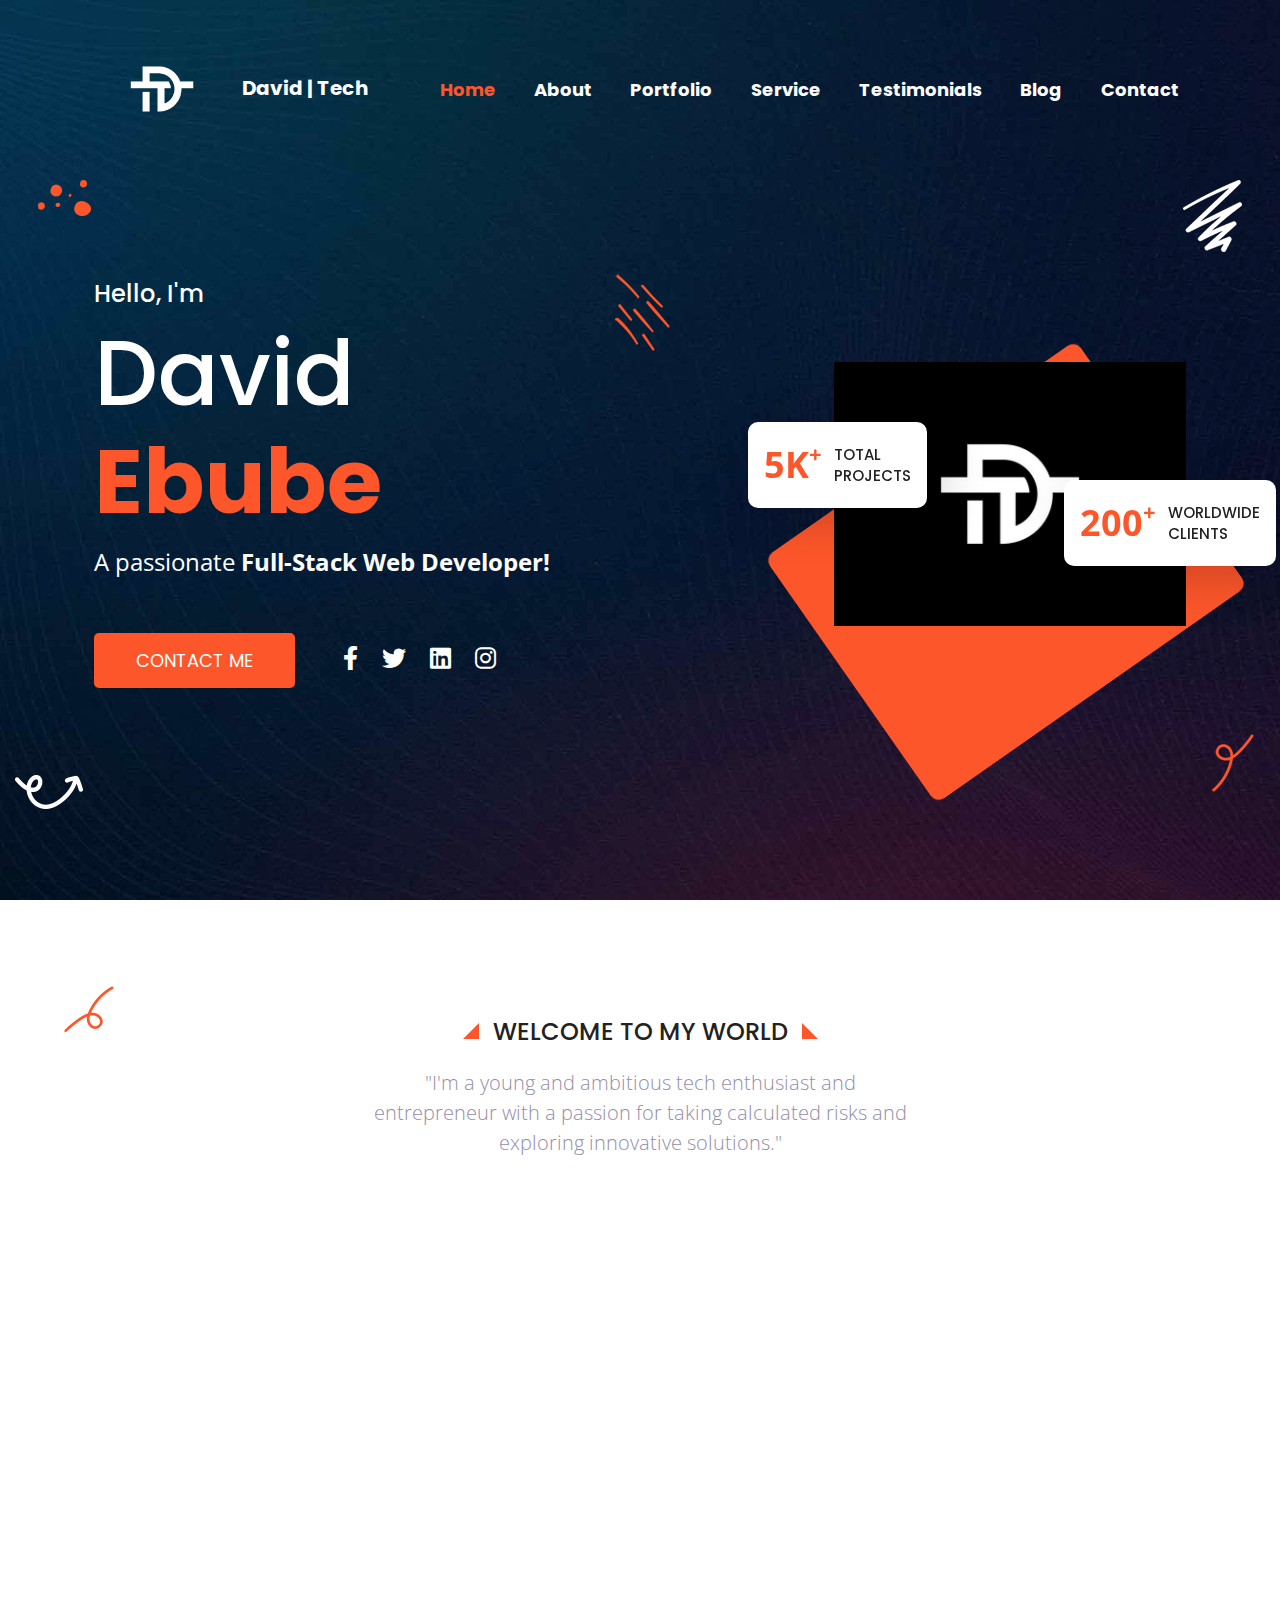
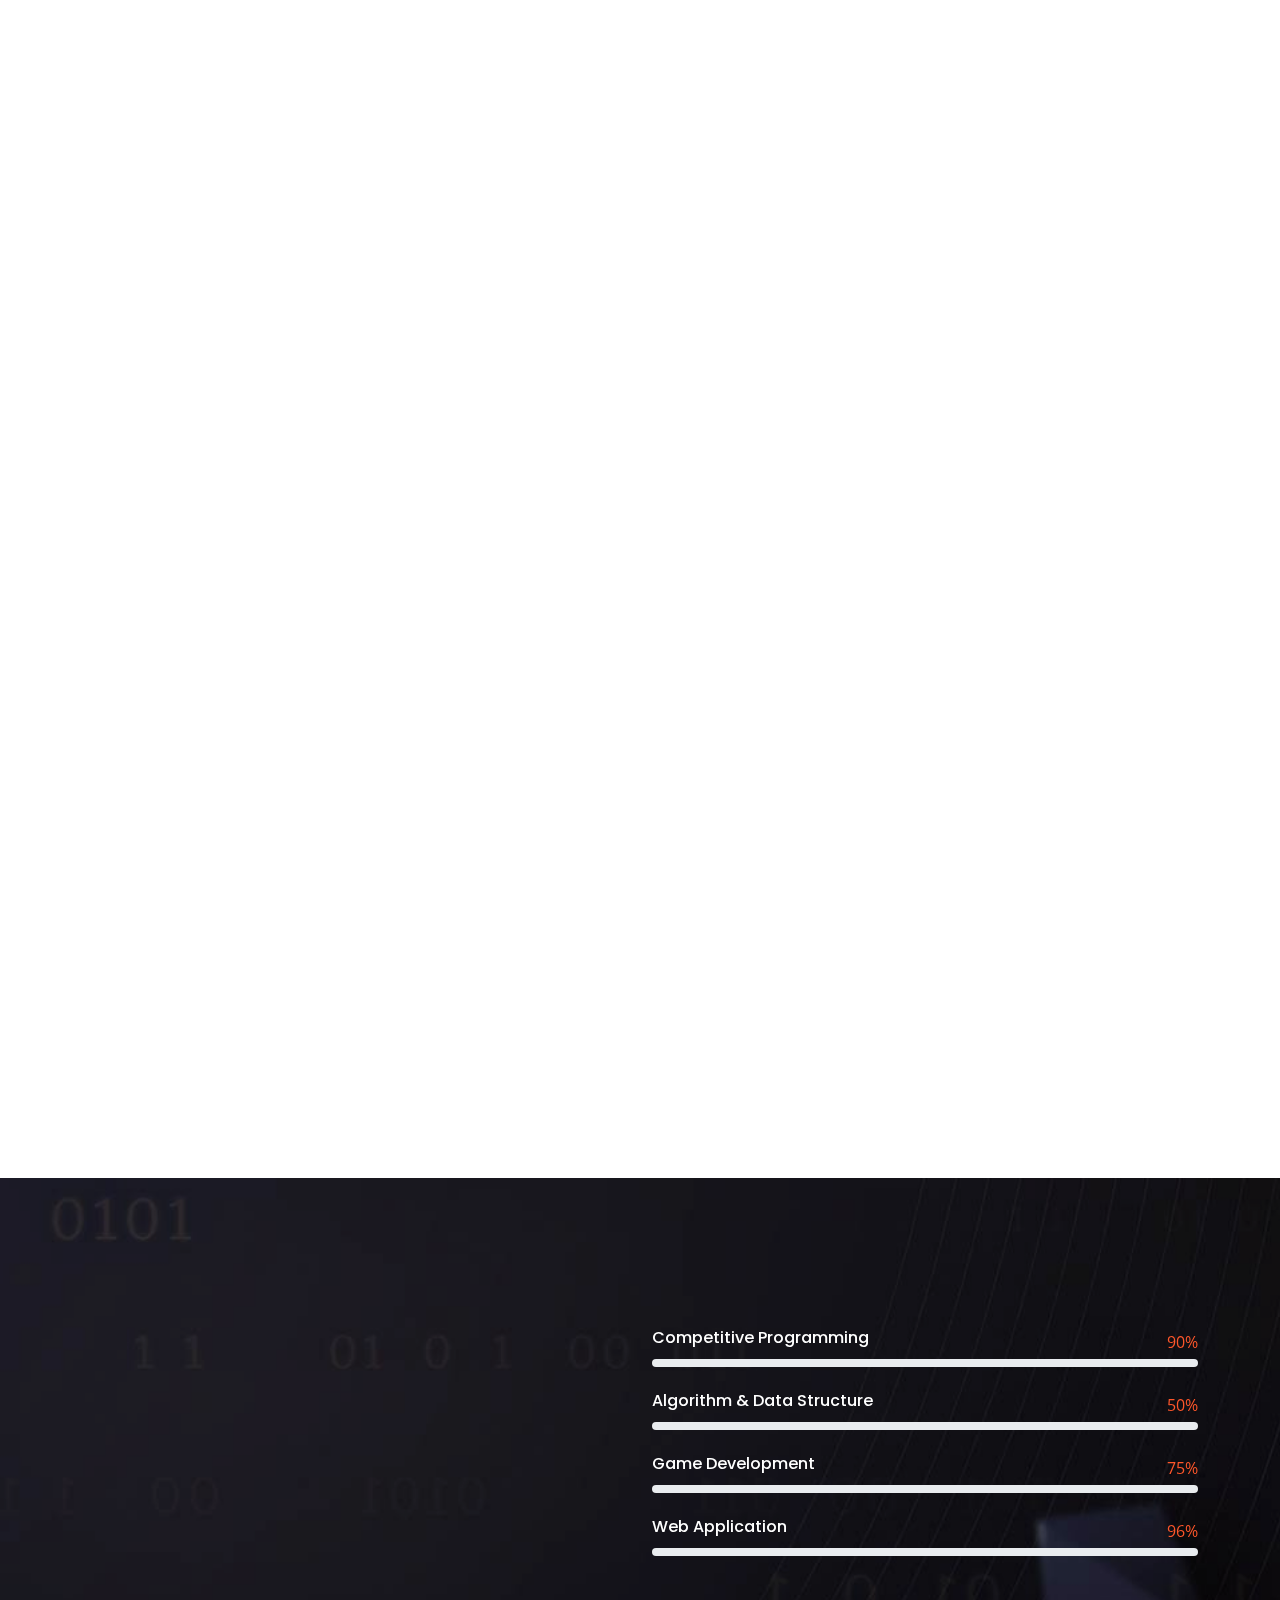
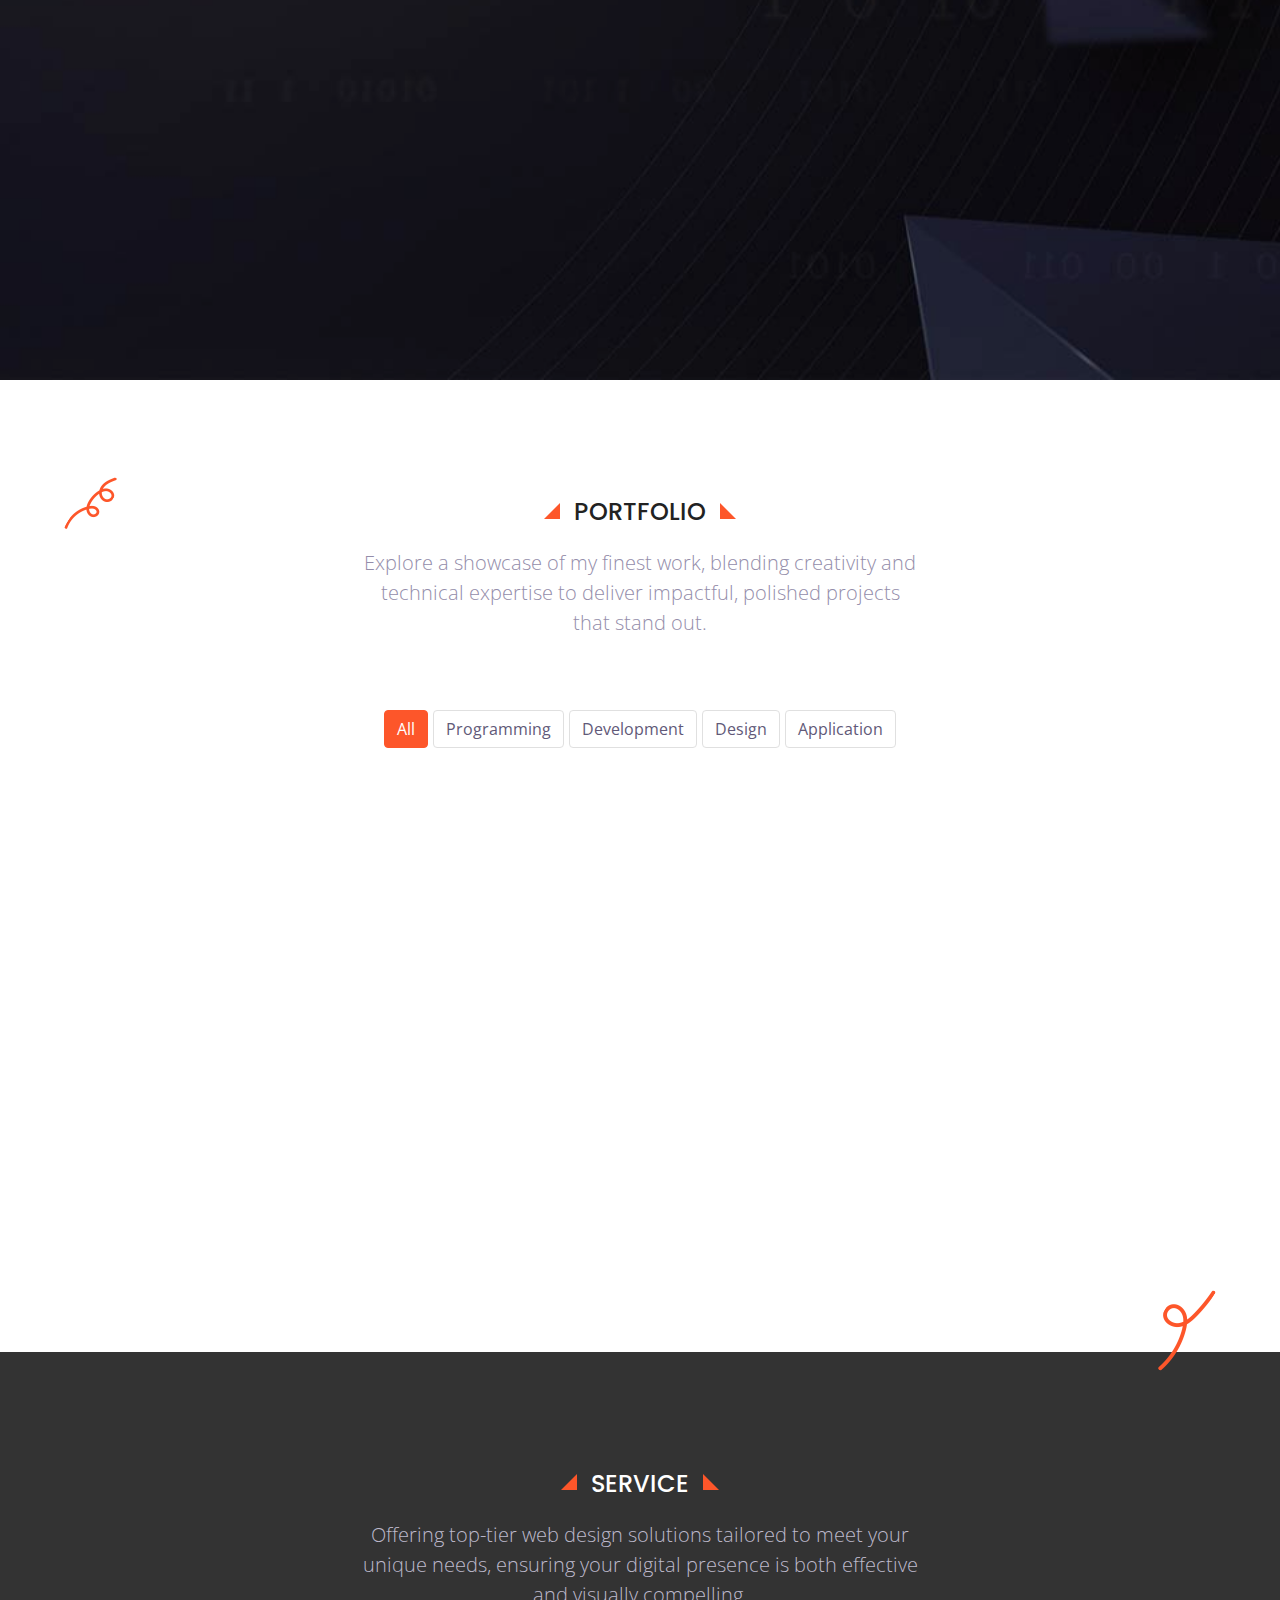
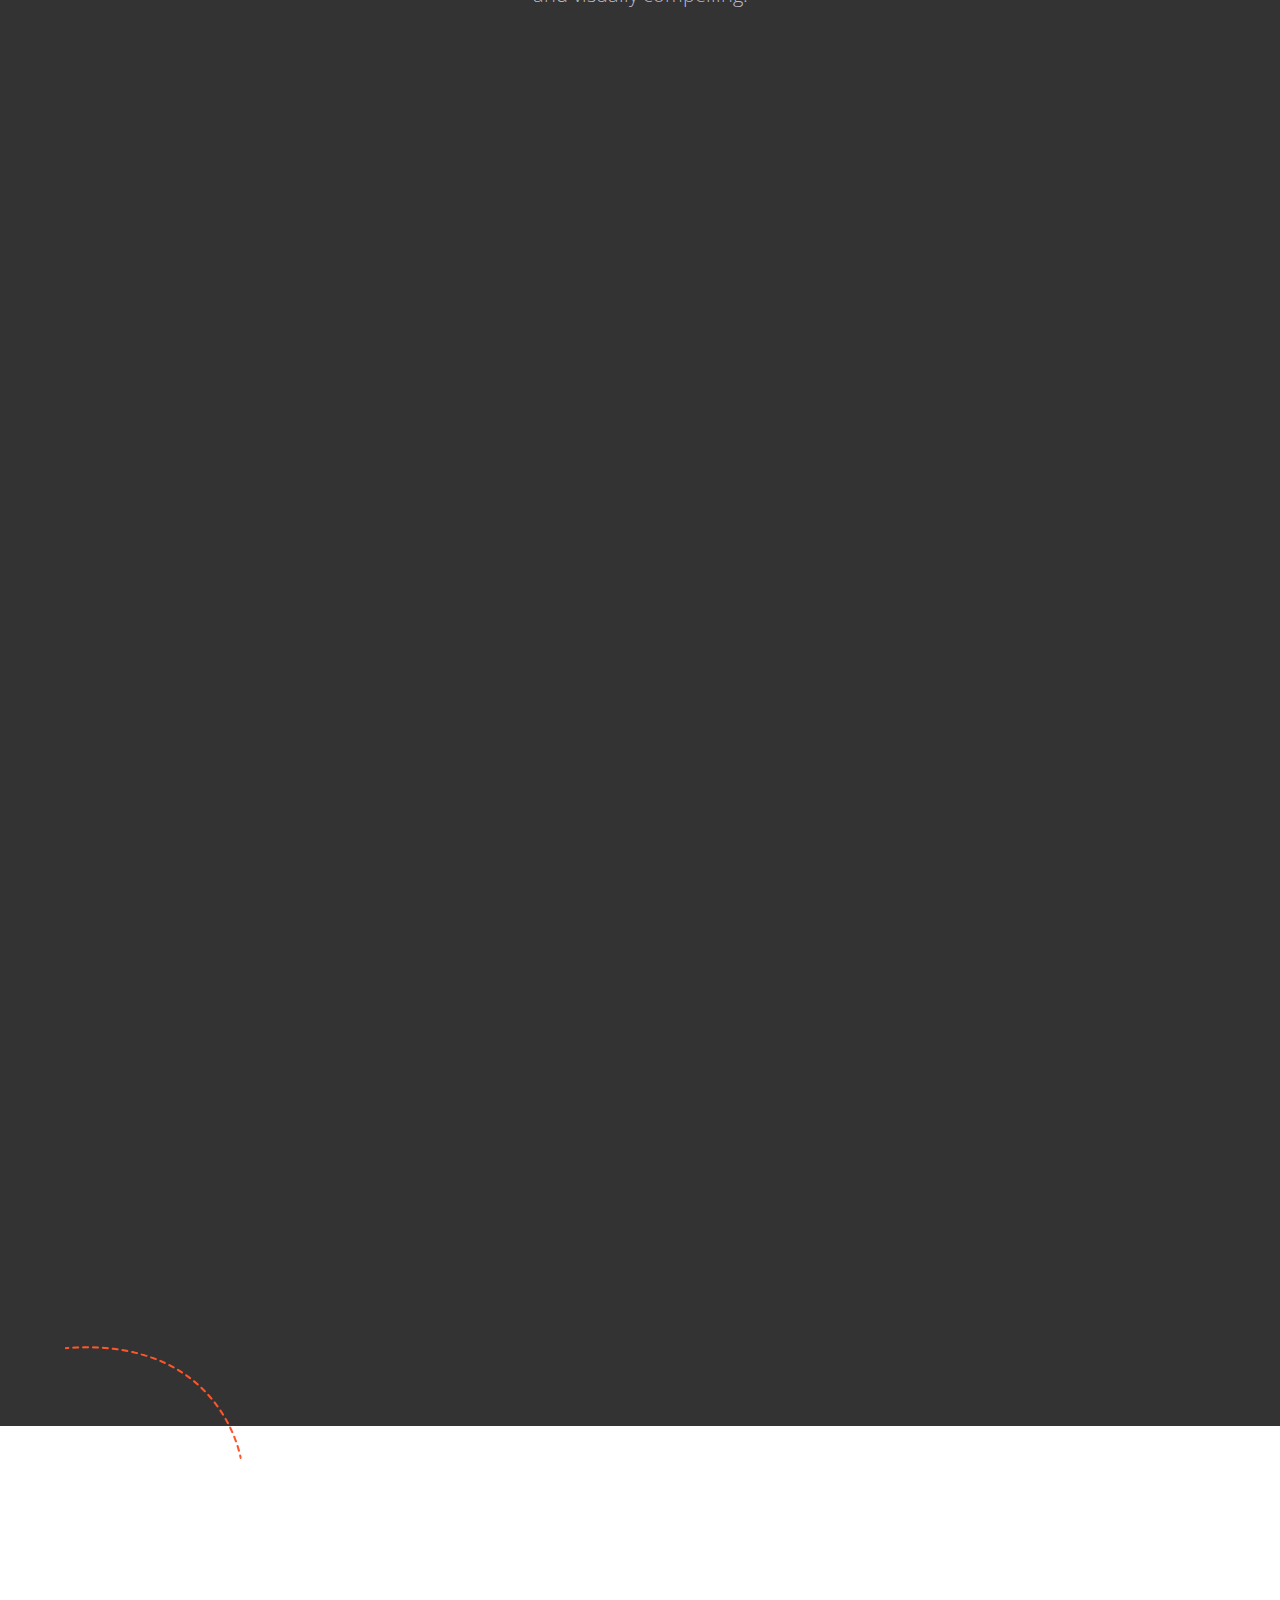
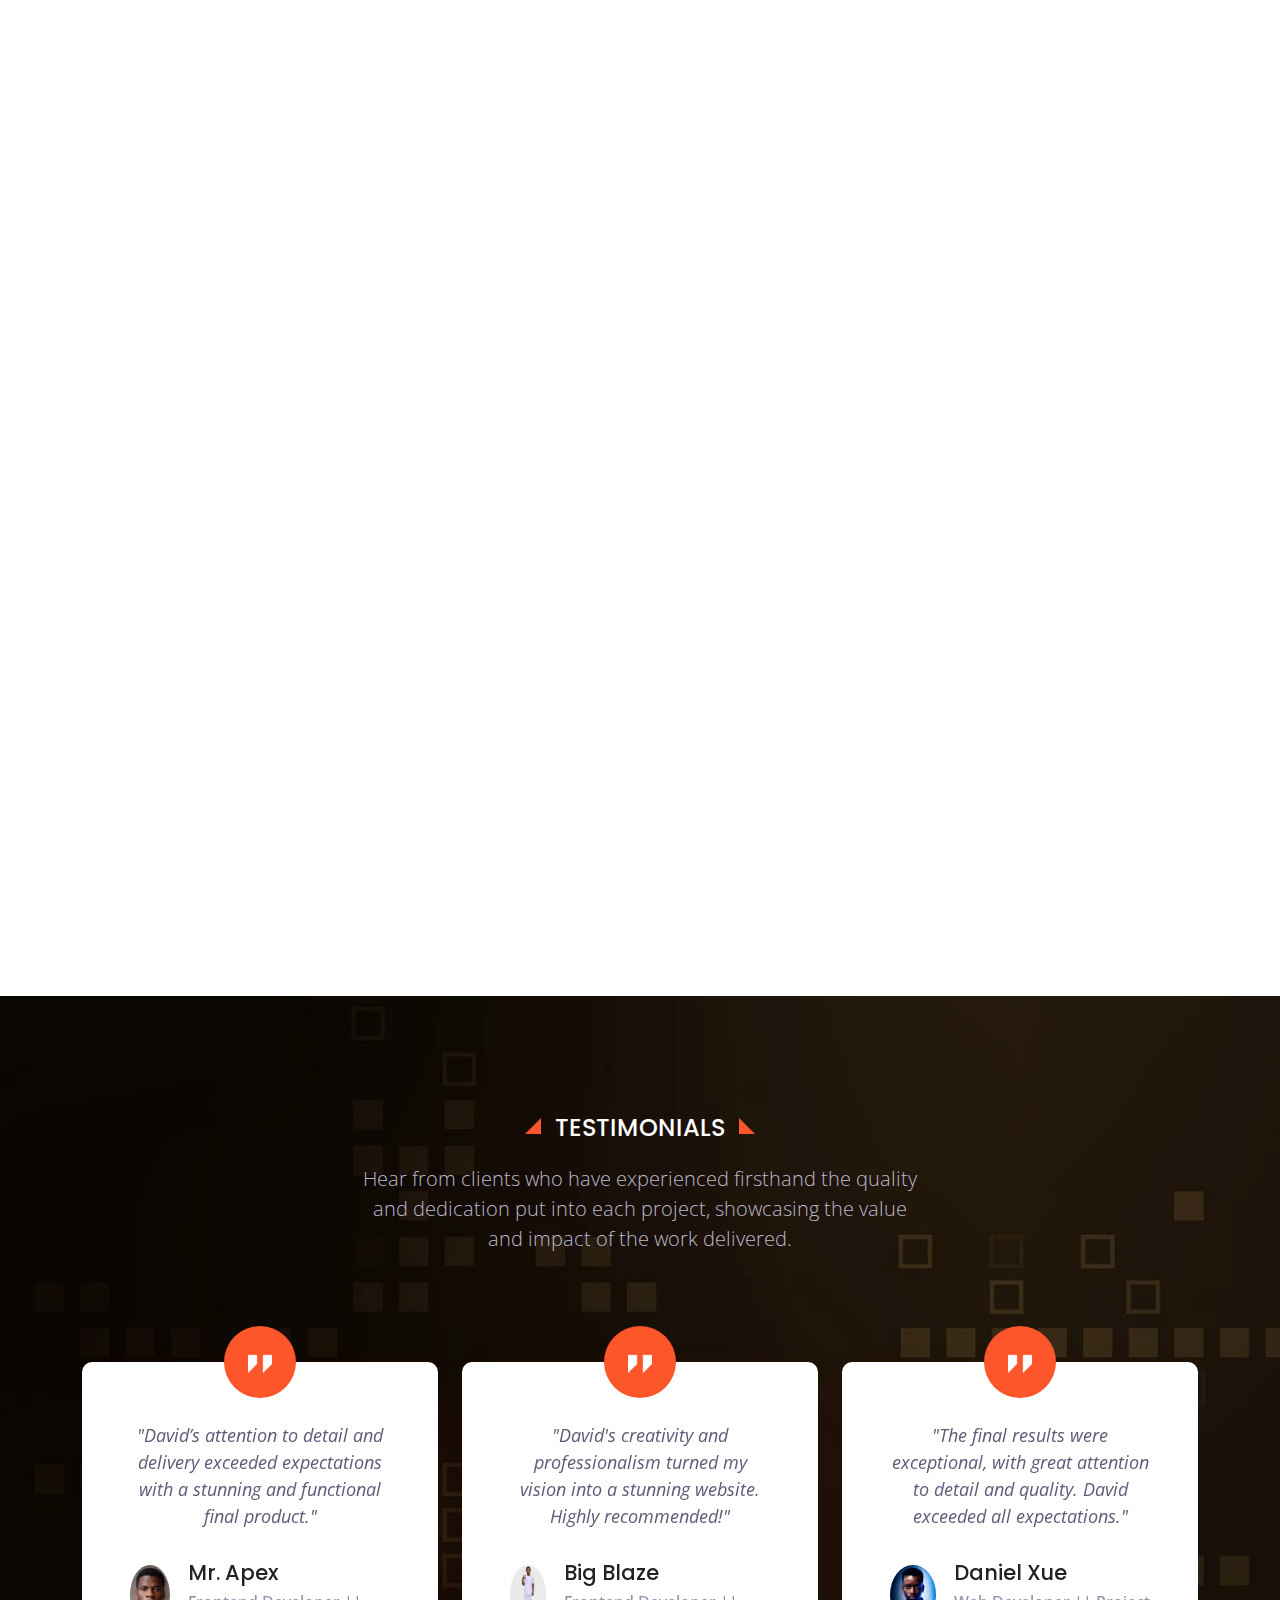
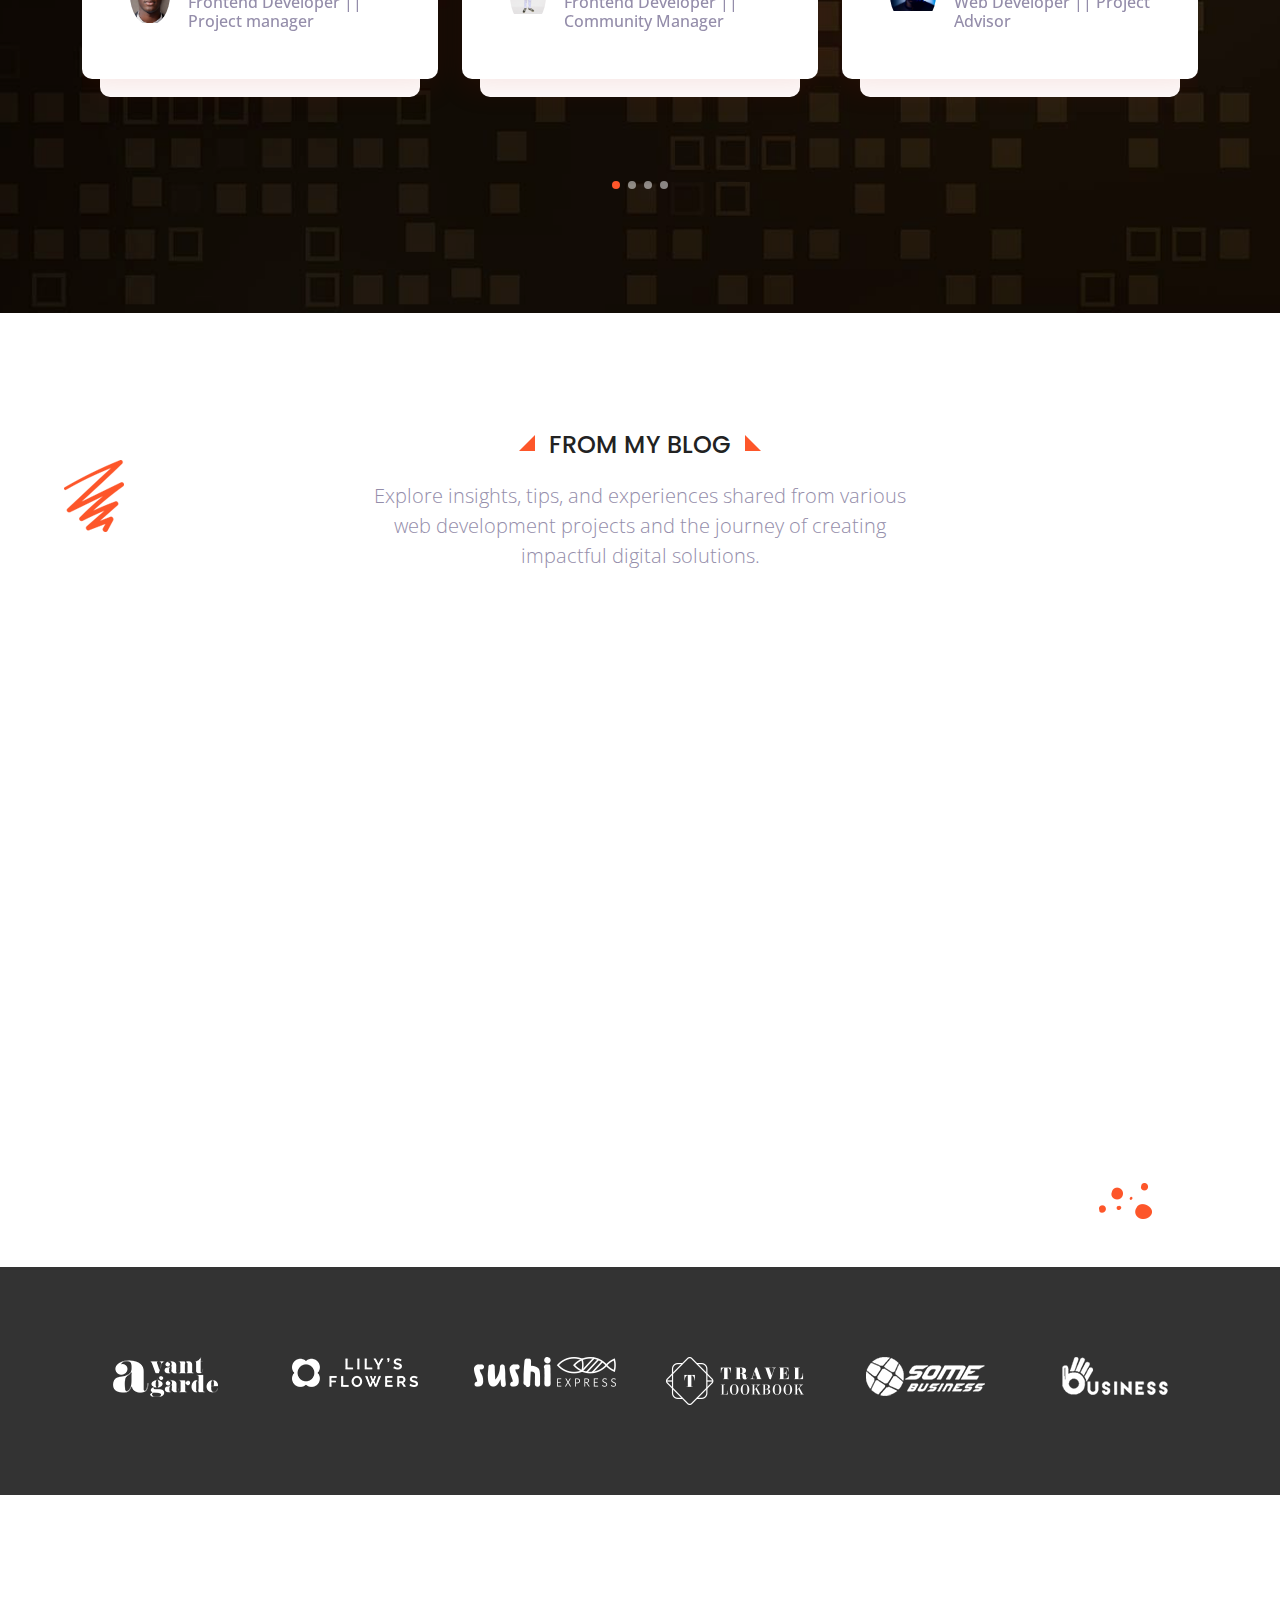
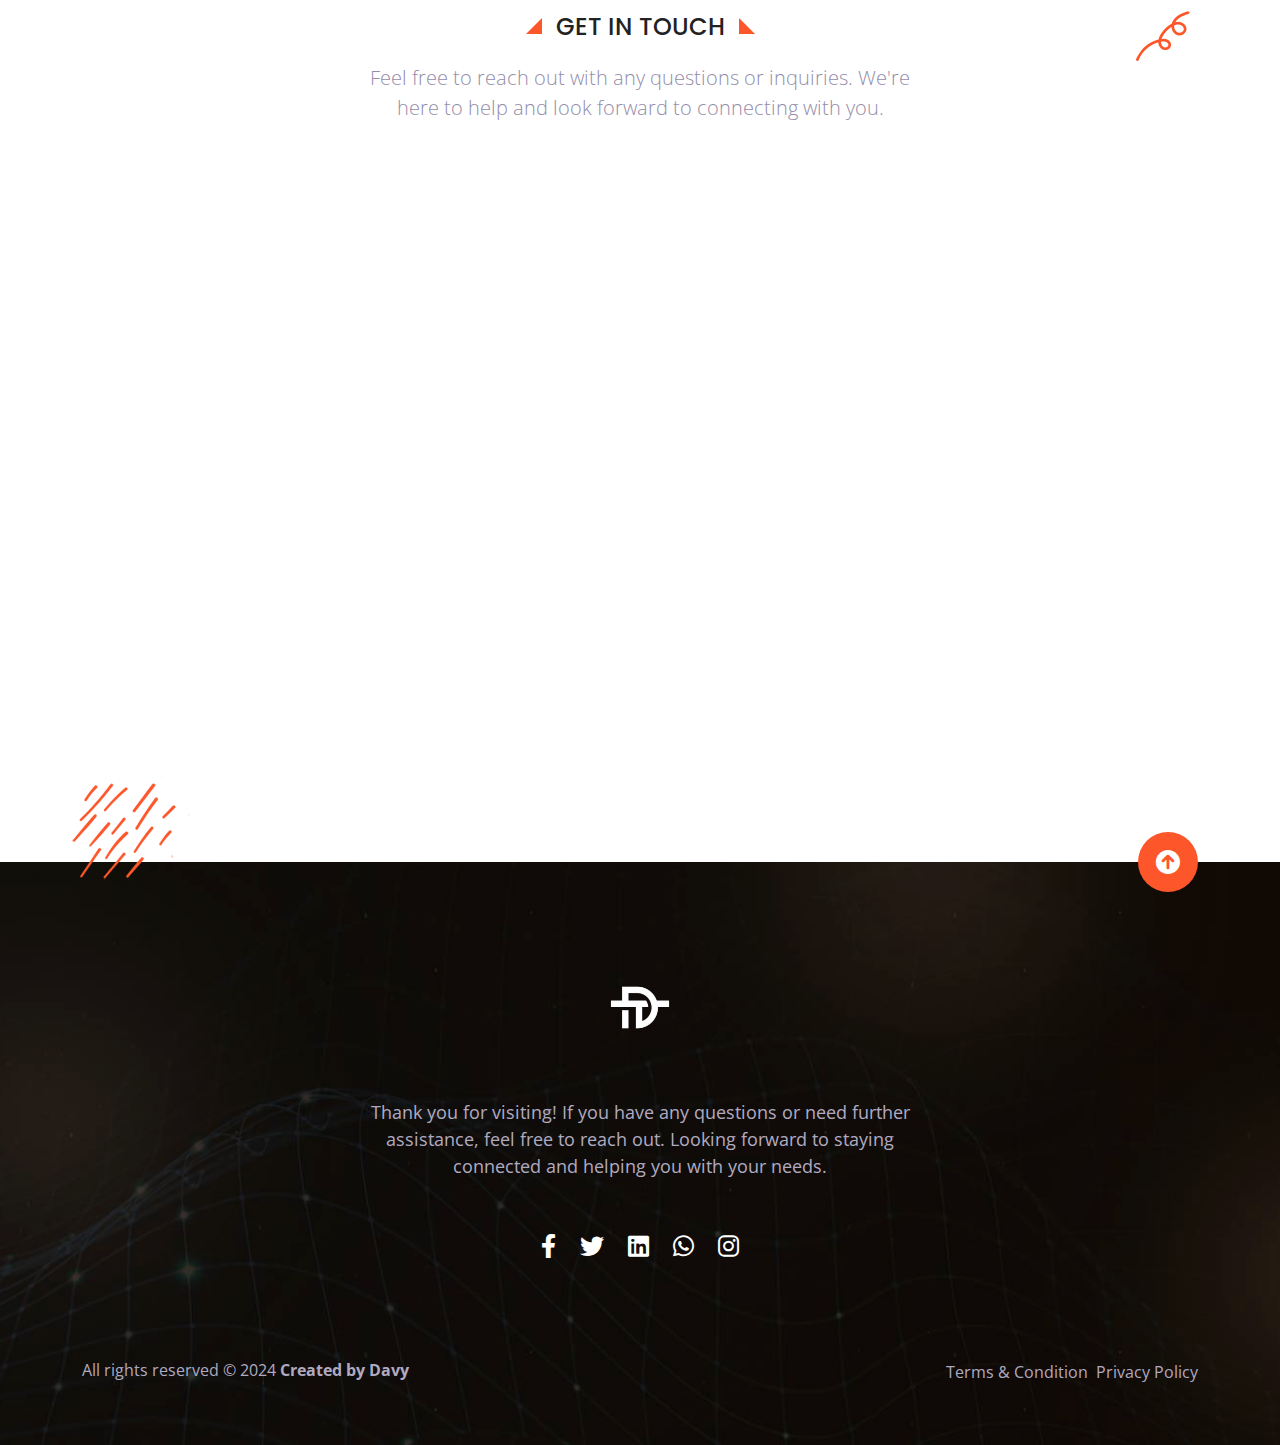
==== commit 8678491a: "Add files via upload" ====
--- a/index.html
+++ b/index.html
@@ -1,305 +1,11 @@
-<!DOCTYPE html>
-<html lang="en">
-<head>
-	<!-- Meta -->
-	<meta charset="utf-8">
-	<meta name="viewport" content="width=device-width, initial-scale=1">
-
-	<!-- Favicon -->
-	<link rel="shortcut icon" href="image/favicon.ico" type="image/x-icon">
-	<link rel="icon" href="image/favicon.ico.png" type="image/x-icon">
-
-	<!-- Icons -->
-	<link rel="stylesheet" type="text/css" href="css/pe-icon-7-stroke.css">
-	<link rel="stylesheet" type="text/css" href="css/pe-helper.css">
-	<link rel="stylesheet" href="css/bootstrap-icons.css">
-	<link rel="stylesheet" type="text/css" href="css/all.min.css">
-
-	<!-- Fonts -->
-	<link rel="preconnect" href="https://fonts.googleapis.com">
-	<link rel="preconnect" href="https://fonts.gstatic.com" crossorigin>
-	<link rel="stylesheet" href="https://cdnjs.cloudflare.com/ajax/libs/font-awesome/6.0.0/css/all.min.css">
-	<link rel="stylesheet" href="https://cdnjs.cloudflare.com/ajax/libs/font-awesome/6.0.0-beta3/css/all.min.css">
-	<link href="https://fonts.googleapis.com/css2?family=Open+Sans:ital,wght@0,400;0,700;1,400;1,700&family=Poppins:wght@700;900&display=swap" rel="stylesheet">
-
-	<!-- CSS -->
-    <link href="css/bootstrap.min.css" rel="stylesheet">
-    <link rel="stylesheet" href="css/swiper-bundle.min.css">
-    <link rel="stylesheet" href="css/leaflet.css">
-    <link rel="stylesheet" href="css/aos.css">
-    <link rel="stylesheet" type="text/css" href="css/style.css">
-
-    <title>DAVY | TECH </title>
-</head>
-<body data-bs-spy="scroll" data-bs-target="#site-navbar" class="home-main">
-
-	<!-- PRE LOADER -->
-	<div class="preloader js-preloader flex-center">
-		<div class="dots">
-			<div class="dot"></div>
-			<div class="dot"></div>
-			<div class="dot"></div>
-		</div>
-	</div>
-
-	<!-- SITE HEADER -->
-	<header class="site-header" id="site-header">
-		<nav class="navbar navbar-expand-xl" id="site-navbar">
-		  <div class="container">
-		    <a class="navbar-brand" href="index.html"><img class="img-fluid" src="image/fungi_logo.png" alt="fungi logo">David_Tech</a>
-		    <button class="navbar-toggler" type="button" data-bs-toggle="collapse" data-bs-target="#navbarSupportedContent" aria-controls="navbarSupportedContent" aria-expanded="false" aria-label="Toggle navigation">
-		      <span class="navbar-toggler-icon"><i class="fas fa-list"></i></span>
-		    </button>
-		    <div class="collapse navbar-collapse" id="navbarSupportedContent">
-		      <ul class="navbar-nav ms-auto mb-lg-0">
-		        <li class="nav-item">
-		          <a class="nav-link active" aria-current="page" href="#site-header">Home</a>
-		        </li>
-		        <li class="nav-item">
-		          <a class="nav-link" href="#about-section">About</a>
-		        </li>
-		        <li class="nav-item">
-		          <a class="nav-link" href="#portfolio-section">Portfolio</a>
-		        </li>
-		        <li class="nav-item">
-		          <a class="nav-link" href="#service-section">Service</a>
-		        </li>
-		        <li class="nav-item">
-		          <a class="nav-link" href="#testimonial-section">Testimonials</a>
-		        </li>
-		        <li class="nav-item">
-		          <a class="nav-link" href="#blog-section">Blog</a>
-		        </li>
-		        <li class="nav-item">
-		          <a class="nav-link" href="#contact-section">Contact</a>
-		        </li>
-		      </ul> <!-- .navbar-nav -->
-		    </div> <!-- .collapse -->
-		  </div> <!-- .container -->
-		</nav> <!-- .navbar -->
-
-	</header> 
-
-	<!-- HERO AREA -->
-	<section class="hero-area" id="hero-area">
-		<div class="container">
-			<div class="hero-content d-flex justify-content-center">
-				<div class="row d-flex align-items-center justify-content-center">
-					
-					<div class="col-xl-6 order-xl-last image-block">
-						<div class="image-wrapper" data-tilt data-tilt-max="10">
-							<ul class="hero-facts">
-								<li>
-									<p>5K<span>+</span></p>
-									<h4>Total <br>Projects</h4>
-								</li>
-								<li>
-									<p>200<span>+</span></p>
-									<h4>Worldwide <br>Clients</h4>
-								</li>
-								
-							</ul>
-							<img class="img-fluid" src="image/hero_main_image.png" alt="hero main image">
-						</div> <!-- .image-wrapper -->
-					</div> <!-- .image-block -->
-
-					<div class="col-xl-6 order-xl-first content-block">
-						<h1 class="hero-head"><small>Hello, I'm</small>David <strong>Ebube</strong></h1>
-						<p>
-							A passionate <strong> Full-Stack Web Developer!</strong> 
-						</p>
-						<div class="link-group">
-							<a class="btn-main" href="https://wa.me/message/XKSRARXLT6ROB1">Contact Me</a>
-							<ul class="hero-social list-inline">
-								<li class="list-inline-item"><a href="https://www.facebook.com/profile.php?id=100077344210576&mibextid=LQQJ4d"><i class="fab fa-facebook-f"></i></a></li>
-								<li class="list-inline-item"><a href="https://x.com/Ebubechukw67701?t=j7BvZCefPShx_SK_jdlw2A&s=09"><i class="fab fa-twitter"></i></a></li>
-								<li class="list-inline-item"><a href="https://www.linkedin.com/in/ebubechukwu-okoli-4100a52b4?trk=contact-info"><i class="fab fa-linkedin"></i></a></li>
-								<li class="list-inline-item"><a href="https://www.instagram.com/davy_ebube?igsh=MWI0bHV2bnp1czkwcg%3D%3D&utm_source=qr"><i class="fab fa-instagram"></i></a></li>
-							</ul> <!-- .hero-social -->
-						</div> <!-- .link-group -->
-					</div> <!-- .content-block -->
-
-				</div> <!-- .row -->
-			</div> <!-- .hero-content -->
-		</div> <!-- .container -->
-		<div class="design-elements">
-			<img class="de-hero-1 elem-updown" src="image/design-elements/hero-element-1.png" alt="hero element 1">
-			<img class="de-hero-2 elem-move" src="image/design-elements/hero-element-2.png" alt="hero element 2">
-			<img class="de-hero-3 elem-updown" src="image/design-elements/hero-element-3.png" alt="hero element 3">
-			<img class="de-hero-4 elem-updown" src="image/design-elements/hero-element-4.png" alt="hero element 4">
-			<img class="de-hero-5 elem-move" src="image/design-elements/hero-element-5.png" alt="hero element 5">
-		</div> <!-- .design-elements -->
-	</section> <!-- .hero-area -->
-
-	<!-- INTRO SECTION -->
-	<section class="intro-section section-block">
-		<div class="container">
-			<div class="section-title">
-				<h2>Welcome to my World</h2>
-				<p class="lead">
-					"I'm a young and ambitious tech enthusiast and entrepreneur with a passion for taking calculated risks and exploring innovative solutions."				</p>
-			</div><!-- .section-title -->
-			<div class="row">
-				<div class="col-xl-4 col-lg-6" data-aos="fade-up">
-					<div class="item-wrapper">
-						<div class="icon-box"><i class="fas fa-atom"></i> </div>
-						<div class="content-wrapper">
-							<h3>Creativity</h3>
-							<p>
-								I approach web design with a creative flair, producing unique and visually captivating websites that offer exceptional functionality and stand out in the digital landscape.							</p>
-						</div> <!-- .content-wrapper -->
-					</div> <!-- .item-wrapper -->
-				</div>
-				<div class="col-xl-4 col-lg-6" data-aos="fade-up" data-aos-delay="300" data-aos-duration="1200">
-					<div class="item-wrapper">
-						<div class="icon-box"><i class="fas fa-gem"></i> </div>
-						<div class="content-wrapper">
-							<h3>Dedication</h3>
-							<p>
-								I am deeply dedicated to delivering excellence, focusing on every detail to ensure projects exceed expectations and meet high standards of quality. 
-							</p>
-						</div> <!-- .content-wrapper -->
-					</div> <!-- .item-wrapper -->
-				</div>
-				<div class="col-xl-4 col-lg-6" data-aos="fade-up" data-aos-delay="600" data-aos-duration="1200">
-					<div class="item-wrapper">
-						<div class="icon-box"><i class="fas fa-rocket"></i></div>
-						<div class="content-wrapper">
-							<h3>Hard Work</h3>
-							<p>
-								I consistently invest dedicated effort to ensure thoroughness, tackle every challenge, and achieve exceptional results in all projects, striving for excellence in every detail. 
-							</p>
-						</div> <!-- .content-wrapper -->
-					</div> <!-- .item-wrapper -->
-				</div>
-			</div> <!-- .row -->
-		</div> <!-- .container -->
-
-		<div class="design-elements">
-			<img class="de-intro-1 elem-updown" src="image/design-elements/intro-element-1.png" alt="intro element 1">
-		</div> <!-- .design-elements -->
-
-	</section> <!-- .intro-section -->
-
-	<!-- ABOUT SECTION -->
-	<section class="about-section section-block" id="about-section" data-aos="fade-up">
-		<div class="container">
-			<div class="row">
-				<div class="col-xl-6 image-block" data-aos="fade-right" data-aos-delay="200" data-aos-duration="2000">
-					<div class="img-wrapper about-img-wrap" data-tilt data-tilt-max="10">
-						<img class="about-img-1 img-fluid" src="image/about-image-1.png" alt="about image">
-						<img class="about-img-2 img-fluid" src="image/about-image-2.png" alt="about image 2">
-					</div>
-				</div>
-				<div class="col-xl-6 content-block" data-aos="fade-right" data-aos-delay="400" data-aos-duration="2000">
-					<h2><span>About Me</span>Senior Web Designer </h2>
-					<p>
-						As a Senior Web Designer with years of experience, I craft visually stunning and functional websites. My passion lies in blending creativity with strategic thinking, transforming ideas into captivating digital experiences.
-					</p>
-					<p>
-						Specializing in responsive, user-friendly interfaces, I ensure exceptional performance across all devices. My designs are tailored to meet unique project needs, integrating the latest trends with UX/UI best practices for aesthetically pleasing and accessible websites.
-					</p>
-					<div class="personal-details row">
-						<div class="col-md-6">
-							<ul class="personal-info">
-								<li>
-									<h4>Name</h4>
-									<p>David Ebubechukwu Okoli</p>
-								</li>
-								<li>
-									<h4>Email</h4>
-									<p>ebubechukwuokoli7@gmail.com</p>
-								</li>
-								<li>
-									<h4>Phone</h4>
-									<p>+234 903 849 0942</p>
-								</li>
-							</ul> <!-- .personal-info -->
-						</div> <!-- .col-md-6 -->
-						<div class="col-md-6">
-							<ul class="personal-info">
-								<li>
-									<h4>Age</h4>
-									<p>18 Years</p>
-								</li>
-								<li>
-									<h4>Education</h4>
-									<p>Software Engineering </p>
-								</li>
-								<li>
-									<h4>Freelance</h4>
-									<p>Available</p>
-								</li>
-							</ul> <!-- .personal-info -->
-						</div> <!-- .col-md-6 -->
-					</div> <!-- .personal-details -->
-					<a class="btn-main" href="#">Download CV</a>
-				</div>
-			</div> <!-- .row -->
-		</div> <!-- .container -->
-		<div class="design-elements">
-			<img class="de-about-1 elem-updown" src="image/design-elements/about-element-1.png" alt="about element 1">
-			<img class="de-about-2 elem-updown" src="image/design-elements/about-element-2.png" alt="about element 2">
-		</div> <!-- .design-elements -->
-	</section> <!-- .about-section -->
-
-	<!-- SKILL SECTION -->
-	<section class="skill-section section-block" id="skill-section">
-		<div class="container">
-			<div class="row">
-				<div class="col-xl-6 content-block" data-aos="fade-down" data-aos-duration="2000">
-					<h2><span>My Skills</span>I'm great in what I do and I'm loving it</h2>
-					<p class="lead">
-						My expertise lies in crafting responsive, user-centric web designs that blend creativity with functionality. 
-						I excel in translating complex requirements into visually appealing and intuitive interfaces. With a deep understanding of front-end and back-end technologies, 
-						I ensure that every project not only meets but exceeds client expectations. My skills include HTML, CSS, JavaScript, and various frameworks, 
-						coupled with a strong grasp of user experience (UX) principles. I am dedicated to continuous learning and staying updated with the latest industry trends, 
-						ensuring that my designs are both innovative and future-proof.
-					</p>					
-				</div>
-				<div class="col-xl-6 progress-block">
-					<div class="progress-wrapper">
-						<h4>Competitive Programming</h4>
-						<p class="progress-value">90%</p>
-						<div class="progress">
-						  <div class="progress-bar" role="progressbar" style="width: 0%" aria-valuenow="84" aria-valuemin="0" aria-valuemax="100"></div>
-						</div>
-					</div>
-					<div class="progress-wrapper">
-						<h4>Algorithm &amp; Data Structure</h4>
-						<p class="progress-value">50%</p>
-						<div class="progress">
-						  <div class="progress-bar" role="progressbar" style="width: 0%" aria-valuenow="50" aria-valuemin="0" aria-valuemax="100"></div>
-						</div>
-					</div>
-					<div class="progress-wrapper">
-						<h4>Game Development</h4>
-						<p class="progress-value">75%</p>
-						<div class="progress">
-						  <div class="progress-bar" role="progressbar" style="width: 0%" aria-valuenow="75" aria-valuemin="0" aria-valuemax="100"></div>
-						</div>
-					</div>
-					<div class="progress-wrapper">
-						<h4>Web Application</h4>
-						<p class="progress-value">96%</p>
-						<div class="progress">
-						  <div class="progress-bar" role="progressbar" style="width: 0%" aria-valuenow="96" aria-valuemin="0" aria-valuemax="100"></div>
-						</div>
-					</div>
-				</div>
-			</div><!-- .row -->
-		</div><!-- .container -->
-	</section> <!-- .skill-section -->
-
-	<!-- PORTFOLIO SECTION -->
-	<section class="portfolio-section section-block" id="portfolio-section">
+<!DOCTYPE html><html lang="en"><head><meta charset="utf-8"><meta name="viewport" content="width=device-width, initial-scale=1"><link rel="shortcut icon" href="image/favicon.ico" type="image/x-icon"><link rel="icon" href="image/favicon.ico.png" type="image/x-icon"><link rel="stylesheet" type="text/css" href="css/pe-icon-7-stroke.css"><link rel="stylesheet" type="text/css" href="css/pe-helper.css"><link rel="stylesheet" href="css/bootstrap-icons.css"><link rel="stylesheet" type="text/css" href="css/all.min.css"><link rel="preconnect" href="https://fonts.googleapis.com"><link rel="preconnect" href="https://fonts.gstatic.com" crossorigin><link rel="stylesheet" href="https://cdnjs.cloudflare.com/ajax/libs/font-awesome/6.0.0/css/all.min.css"><link rel="stylesheet" href="https://cdnjs.cloudflare.com/ajax/libs/font-awesome/6.0.0-beta3/css/all.min.css"><link href="https://fonts.googleapis.com/css2?family=Open+Sans:ital,wght@0,400;0,700;1,400;1,700&family=Poppins:wght@700;900&display=swap" rel="stylesheet"><link href="css/bootstrap.min.css" rel="stylesheet"><link rel="stylesheet" href="css/swiper-bundle.min.css"><link rel="stylesheet" href="css/leaflet.css"><link rel="stylesheet" href="css/aos.css"><link rel="stylesheet" type="text/css" href="css/style.css"><title>DAVY | TECH </title></head><body data-bs-spy="scroll" data-bs-target="#site-navbar" class="home-main"><div class="preloader js-preloader flex-center"><div class="dots"><div class="dot"></div><div class="dot"></div><div class="dot"></div></div></div><header class="site-header" id="site-header"><nav class="navbar navbar-expand-xl" id="site-navbar"><div class="container"><a class="navbar-brand" href="index.html"><img class="img-fluid" src="image/fungi_logo.png" alt="fungi logo">David | Tech</a><button class="navbar-toggler" type="button" data-bs-toggle="collapse" data-bs-target="#navbarSupportedContent" aria-controls="navbarSupportedContent" aria-expanded="false" aria-label="Toggle navigation"><span class="navbar-toggler-icon"><i class="fas fa-list"></i></span></button><div class="collapse navbar-collapse" id="navbarSupportedContent"><ul class="navbar-nav ms-auto mb-lg-0"><li class="nav-item"><a class="nav-link active" aria-current="page" href="#site-header">Home</a></li><li class="nav-item"><a class="nav-link" href="#about-section">About</a></li><li class="nav-item"><a class="nav-link" href="#portfolio-section">Portfolio</a></li><li class="nav-item"><a class="nav-link" href="#service-section">Service</a></li><li class="nav-item"><a class="nav-link" href="#testimonial-section">Testimonials</a></li><li class="nav-item"><a class="nav-link" href="#blog-section">Blog</a></li><li class="nav-item"><a class="nav-link" href="#contact-section">Contact</a></li></ul></div></div></nav></header><section class="hero-area" id="hero-area"><div class="container"><div class="hero-content d-flex justify-content-center"><div class="row d-flex align-items-center justify-content-center"><div class="col-xl-6 order-xl-last image-block"><div class="image-wrapper" data-tilt data-tilt-max="10"><ul class="hero-facts"><li><p>5K<span>+</span></p><h4>Total <br>Projects</h4></li><li><p>200<span>+</span></p><h4>Worldwide <br>Clients</h4></li></ul><img class="img-fluid" src="image/hero_main_image.png" alt="hero main image"></div></div><div class="col-xl-6 order-xl-first content-block"><h1 class="hero-head"><small>Hello, I'm</small>David <strong>Ebube</strong></h1><p>A passionate <strong> Full-Stack Web Developer!</strong></p><div class="link-group"><a class="btn-main" href="https://wa.me/message/XKSRARXLT6ROB1">Contact Me</a><ul class="hero-social list-inline"><li class="list-inline-item"><a href="https://www.facebook.com/profile.php?id=100077344210576&mibextid=LQQJ4d"><i class="fab fa-facebook-f"></i></a></li><li class="list-inline-item"><a href="https://x.com/Ebubechukw67701?t=j7BvZCefPShx_SK_jdlw2A&s=09"><i class="fab fa-twitter"></i></a></li><li class="list-inline-item"><a href="https://www.linkedin.com/in/ebubechukwu-okoli-4100a52b4?trk=contact-info"><i class="fab fa-linkedin"></i></a></li><li class="list-inline-item"><a href="https://www.instagram.com/davy_ebube?igsh=MWI0bHV2bnp1czkwcg%3D%3D&utm_source=qr"><i class="fab fa-instagram"></i></a></li></ul></div></div></div></div></div><div class="design-elements"><img class="de-hero-1 elem-updown" src="image/design-elements/hero-element-1.png" alt="hero element 1"><img class="de-hero-2 elem-move" src="image/design-elements/hero-element-2.png" alt="hero element 2"><img class="de-hero-3 elem-updown" src="image/design-elements/hero-element-3.png" alt="hero element 3"><img class="de-hero-4 elem-updown" src="image/design-elements/hero-element-4.png" alt="hero element 4"><img class="de-hero-5 elem-move" src="image/design-elements/hero-element-5.png" alt="hero element 5"></div></section><section class="intro-section section-block"><div class="container"><div class="section-title"><h2>Welcome to my World</h2><p class="lead">"I'm a young and ambitious tech enthusiast and entrepreneur with a passion for taking calculated risks and exploring innovative solutions."</p></div><!-- .section-title --><div class="row"><div class="col-xl-4 col-lg-6" data-aos="fade-up"><div class="item-wrapper"><div class="icon-box"><i class="fas fa-atom"></i></div><div class="content-wrapper"><h3>Creativity</h3><p>I approach web design with a creative flair, producing unique and visually captivating websites that offer exceptional functionality and stand out in the digital landscape.</p></div> <!-- .content-wrapper --></div> <!-- .item-wrapper --></div><div class="col-xl-4 col-lg-6" data-aos="fade-up" data-aos-delay="300" data-aos-duration="1200"><div class="item-wrapper"><div class="icon-box"><i class="fas fa-gem"></i></div><div class="content-wrapper"><h3>Dedication</h3><p>I am deeply dedicated to delivering excellence, focusing on every detail to ensure projects exceed expectations and meet high standards of quality.</p></div> <!-- .content-wrapper --></div> <!-- .item-wrapper --></div><div class="col-xl-4 col-lg-6" data-aos="fade-up" data-aos-delay="600" data-aos-duration="1200"><div class="item-wrapper"><div class="icon-box"><i class="fas fa-rocket"></i></div><div class="content-wrapper"><h3>Hard Work</h3><p>I consistently invest dedicated effort to ensure thoroughness, tackle every challenge, and achieve exceptional results in all projects, striving for excellence in every detail.</p></div> <!-- .content-wrapper --></div> <!-- .item-wrapper --></div></div> <!-- .row --></div> <!-- .container --><div class="design-elements"><img class="de-intro-1 elem-updown" src="image/design-elements/intro-element-1.png" alt="intro element 1"></div> <!-- .design-elements --></section> <!-- .intro-section --><!-- ABOUT SECTION --><section class="about-section section-block" id="about-section" data-aos="fade-up"><div class="container"><div class="row"><div class="col-xl-6 image-block" data-aos="fade-right" data-aos-delay="200" data-aos-duration="2000"><div class="img-wrapper about-img-wrap" data-tilt data-tilt-max="10"><img class="about-img-1 img-fluid" src="image/about-image-1.png" alt="about image"><img class="about-img-2 img-fluid" src="image/about-image-2.png" alt="about image 2"></div></div><div class="col-xl-6 content-block" data-aos="fade-right" data-aos-delay="400" data-aos-duration="2000"><h2><span>About Me</span>Senior Web Designer </h2><p>As a Senior Web Designer with years of experience, I craft visually stunning and functional websites. My passion lies in blending creativity with strategic thinking, transforming ideas into captivating digital experiences.</p><p>Specializing in responsive, user-friendly interfaces, I ensure exceptional performance across all devices. My designs are tailored to meet unique project needs, integrating the latest trends with UX/UI best practices for aesthetically pleasing and accessible websites.</p><div class="personal-details row"><div class="col-md-6"><ul class="personal-info"><li><h4>Name</h4><p>David Ebubechukwu Okoli</p></li><li><h4>Email</h4><p>ebubechukwuokoli7@gmail.com</p></li><li><h4>Phone</h4><p>+234 903 849 0942</p></li></ul> <!-- .personal-info --></div> <!-- .col-md-6 --><div class="col-md-6"><ul class="personal-info"><li><h4>Age</h4><p>18+</p></li><li><h4>Education</h4><p>Software Engineering </p></li><li><h4>Freelance</h4><p>Available</p></li></ul> <!-- .personal-info --></div> <!-- .col-md-6 --></div> <!-- .personal-details --><a class="btn-main" href="image/myCv.jpg">Download CV</a></div></div> <!-- .row --></div> <!-- .container --><div class="design-elements"><img class="de-about-1 elem-updown" src="image/design-elements/about-element-1.png" alt="about element 1"><img class="de-about-2 elem-updown" src="image/design-elements/about-element-2.png" alt="about element 2"></div></section><section class="skill-section section-block" id="skill-section"><div class="container"><div class="row"><div class="col-xl-6 content-block" data-aos="fade-down" data-aos-duration="2000"><h2><span>My Skills</span>I'm great in what I do and I'm loving it</h2><p class="lead">My expertise lies in crafting responsive, user-centric web designs that blend creativity with functionality. I excel in translating complex requirements into visually appealing and intuitive interfaces. With a deep understanding of front-end and back-end technologies, I ensure that every project not only meets but exceeds client expectations. My skills include HTML, CSS, JavaScript, and various frameworks, coupled with a strong grasp of user experience (UX) principles. I am dedicated to continuous learning and staying updated with the latest industry trends, ensuring that my designs are both innovative and future-proof.</p></div><div class="col-xl-6 progress-block"><div class="progress-wrapper"><h4>Competitive Programming</h4><p class="progress-value">90%</p><div class="progress"><div class="progress-bar" role="progressbar" style="width: 0%" aria-valuenow="84" aria-valuemin="0" aria-valuemax="100"></div></div></div><div class="progress-wrapper"><h4>Algorithm &amp; Data Structure</h4><p class="progress-value">50%</p><div class="progress"><div class="progress-bar" role="progressbar" style="width: 0%" aria-valuenow="50" aria-valuemin="0" aria-valuemax="100"></div></div></div><div class="progress-wrapper"><h4>Game Development</h4><p class="progress-value">75%</p><div class="progress"><div class="progress-bar" role="progressbar" style="width: 0%" aria-valuenow="75" aria-valuemin="0" aria-valuemax="100"></div></div></div><div class="progress-wrapper"><h4>Web Application</h4><p class="progress-value">96%</p><div class="progress"><div class="progress-bar" role="progressbar" style="width: 0%" aria-valuenow="96" aria-valuemin="0" aria-valuemax="100"></div></div></div></div></div><!-- .row --></div><!-- .container --></section><section class="portfolio-section section-block" id="portfolio-section">
 		<div class="container">
 			<div class="section-title">
 				<h2>Portfolio</h2>
 				<p class="lead">
 					Explore a showcase of my finest work, blending creativity and technical expertise to deliver impactful, polished projects that stand out.
 				</p>
-			</div><!-- .section-title -->
+			</div>
 			<div class="button-group filter-button-group">
 				<button class="active" data-filter="*">All</button>
 				<button class="" data-filter=".programming">Programming</button>
@@ -317,7 +23,6 @@
 			            </div>
 			            <div class="icon-box"><a href="#" data-bs-toggle="modal" data-bs-target="#portfolioModal6"><i class="fas fa-plus"></i></a></div>
 
-			            <!-- Modal -->
 						<div class="modal fade" id="portfolioModal6" tabindex="-1" aria-labelledby="portfolioModal6" aria-hidden="true">
 						  <div class="modal-dialog modal-dialog-scrollable modal-dialog-centered modal-xl">
 						    <div class="modal-content">
@@ -619,226 +324,7 @@
 		</div> <!-- .design-elements -->
 	</section> <!-- .portfolio-section -->
 
-	<!-- SERVICE SECTION -->
-	<section class="service-section section-block" id="service-section">
-		<div class="container">
-			<div class="section-title dark">
-				<h2>Service</h2>
-				<p class="lead">
-					Offering top-tier web design solutions tailored to meet your unique needs, ensuring your digital presence is both effective and visually compelling.
-				</p>
-			</div><!-- .section-title -->
-			<div class="row">
-				<div class="col-xl-4 col-lg-6" data-aos="fade-up">
-					<div class="content-wrapper service-tilt" data-tilt data-tilt-max="15">
-						<div class="icon-box"><i class="fas fa-desktop"></i></div>
-						<h3>Desktop Apps</h3>
-						<p>
-							I create efficient and user-friendly desktop applications designed to enhance productivity and streamline workflows. My focus is on delivering high-performance, secure, and intuitive solutions, utilizing Java to build scalable and reliable applications tailored to meet specific needs.
-					</p>
-					</div>
-				</div>
-				<div class="col-xl-4 col-lg-6" data-aos="fade-up" data-aos-delay="200">
-					<div class="content-wrapper service-tilt" data-tilt data-tilt-max="15">
-						<div class="icon-box"><i class="fas fa-gamepad"></i></div>
-						<h3>Mobile Apps</h3>
-						<p>
-							I develop intuitive and responsive mobile applications, focused on delivering seamless user experiences. My apps are designed to be fast, reliable, and tailored to meet diverse user needs across various devices. With Java, I build robust, scalable applications that ensure top performance and security across different platforms.	
-					</p>		
-				</div>
-				</div>
-				<div class="col-xl-4 col-lg-6" data-aos="fade-up" data-aos-delay="400">
-					<div class="content-wrapper service-tilt" data-tilt data-tilt-max="15">
-						<div class="icon-box"><i class="fas fa-laptop"></i>
-						</div>
-						<h3>Web Development</h3>
-						<p>
-							I create dynamic, responsive websites that blend functionality with modern design. Each project is tailored to provide optimal user experiences, ensuring high performance across all devices and platforms. By leveraging technologies such as Java, I build secure, scalable web applications that meet both user and business needs effectively.
-						</p>
-					</div>
-				</div>
-				<div class="col-xl-4 col-lg-6" data-aos="fade-up" data-aos-delay="600">
-					<div class="content-wrapper service-tilt" data-tilt data-tilt-max="15">
-						<div class="icon-box"><i class="fas fa-lock"></i>	</div>
-						<h3>Security System</h3>
-						<p>
-							I offer robust security solutions with advanced protection measures, incorporating Java-based frameworks and tools to ensure system integrity. My approach secures sensitive data, prevents vulnerabilities, and strengthens defenses, delivering a comprehensive security experience for both users and businesses.						</p>
-					</div>
-				</div>
-				<div class="col-xl-4 col-lg-6" data-aos="fade-up" data-aos-delay="800">
-					<div class="content-wrapper service-tilt" data-tilt data-tilt-max="15">
-						<div class="icon-box"><i class="fas fa-edit"></i>	</div>
-						<h3>Custom Algorithm</h3>
-						<p>
-							I design and implement bespoke algorithms tailored to solve complex problems efficiently. By leveraging advanced techniques and optimization strategies, I create solutions that enhance performance and meet specific requirements.
-					</p>
-					</div>
-				</div>
-				<div class="col-xl-4 col-lg-6" data-aos="fade-up" data-aos-delay="1000">
-					<div class="content-wrapper service-tilt" data-tilt data-tilt-max="15">
-						<div class="icon-box"><i class="fas fa-coffee"></i>	</div>
-						<h3>Web Consulting</h3>
-						<p>
-							I provide expert guidance on web strategies, helping to optimize performance and enhance user engagement. My consulting services focus on tailoring solutions to meet your unique needs, ensuring effective and efficient online presence management.
-						</p>
-					</div>
-				</div>
-			</div><!-- .row -->
-		</div> <!-- .container -->
-		<div class="design-elements">
-			<img class="de-service-1 elem-updown" src="image/design-elements/service-element-1.png" alt="service element 1">
-			<img class="de-service-2 elem-updown" src="image/design-elements/service-element-2.png" alt="service element 2">
-			<img class="de-service-3 elem-updown" src="image/design-elements/service-element-3.png" alt="service element 3">
-		</div> <!-- .design-elements -->
-	</section> <!-- .service-section -->
-
-	<!-- FEATURES SECTION -->
-	<section class="features-section section-block" id="features-section">
-		<div class="container">
-			<div class="row">
-				<div class="col-xl-6 image-block" data-aos="fade-right" data-aos-duration="1500">
-					<div class="image-wrapper">
-						<img class="img-fluid feature-photo" src="image/feature-photo.png" alt="features photo" data-tilt data-tilt-max="10">
-					</div> <!-- .image-wrapper -->
-				</div> <!-- .image-block -->
-				<div class="col-xl-6 content-block" data-aos="fade-right" data-aos-duration="1500" data-aos-delay="400">
-					<h2 class="block-title"><span>Why work with me</span>Best result with top user experience</h2>
-					<p>
-						High-quality solutions are delivered with a focus on superior user experience and performance, ensuring each project meets the highest standards.
-					</p>
-					<ul class="features-list">
-						<li class="d-flex align-items-start">
-							<div class="icon-block">
-								<div class="icon-box"><i class="fas fa-umbrella"></i> </div>
-							</div>
-							<div class="content-wrapper">
-								<h4>Lifetime Support</h4>
-								
-								<p>
-									Committed to providing ongoing support for every project, ensuring satisfaction and seamless functionality.
-									 Whether it's updates, troubleshooting, or adding new features, assistance is available at every stage.
-								</p>
-							</div>
-							
-						</li>
-						<li class="d-flex align-items-start">
-							<div class="icon-block">
-								<div class="icon-box"><i class="fas fa-cube"></i> </div>
-							</div>
-							<div class="content-wrapper">
-								<h4>No Coding Required</h4>
-								
-								<p>
-								    Projects are designed with user-friendly interfaces, eliminating the need for coding knowledge. 
-									Easily manage content and updates without touching a single line of code.
-				            	</p>
-							</div>
-							
-						</li>
-						<li class="d-flex align-items-start">
-							<div class="icon-block">
-								<div class="icon-box"><i class="fas fa-sync"></i> </div>
-							</div>
-							<div class="content-wrapper">
-								<h4>Regular Updates</h4>
-								
-								<p>
-									Consistent updates are provided to keep the project up-to-date with the latest features and improvements, ensuring long-term reliability and performance.
-								</p>
-							</div>
-							
-						</li>
-					</ul>
-				</div>
-			</div> <!-- .row -->
-		</div> <!-- .container -->
-	</section> <!-- .features-section -->
-
-	<!-- TESTIMONIAL SECTION -->
-	<section class="testimonial-section section-block" id="testimonial-section">
-		<div class="container">
-			<div class="section-title dark">
-				<h2>Testimonials</h2>
-				<p class="lead">
-					Hear from clients who have experienced firsthand the quality and dedication put into each project, showcasing the value and impact of the work delivered.
-				</p>
-			</div><!-- .section-title -->
-			<div class="testimonial-carousel swiper">
-				<div class="swiper-wrapper">
-					<div class="testimonial-item swiper-slide">
-						<div class="item-wrapper">
-							<div class="quote-icon">
-								<img src="image/quote-icon.png" alt="quote icon">
-							</div>
-							<p>
-								"David’s attention to detail and delivery exceeded expectations with a stunning and functional final product."
-							</p>
-							<div class="quote-author d-flex align-items-center justify-content-center">
-								<div class="image-block">
-									<img class="img-fluid" src="image/testimonial/testimonial-author-1.jpg" alt="testimonial author">
-								</div>
-								<h4>Mr. Apex<span>Frontend Developer || Project manager</span></h4>
-							</div>
-							
-						</div> <!-- .item wrapper -->
-					</div> <!-- .testimonial-item -->
-					<div class="testimonial-item swiper-slide">
-						<div class="item-wrapper">
-							<div class="quote-icon">
-								<img src="image/quote-icon.png" alt="quote icon">
-							</div>
-							<p>
-								"David's creativity and professionalism turned my vision into a stunning website. Highly recommended!"
-							</p>
-							<div class="quote-author d-flex align-items-center justify-content-center">
-								<div class="image-block">     
-									<img class="img-fluid" src="image/testimonial/testimonial-author-3.png" alt="testimonial author">
-								</div>
-								<h4>Big Blaze<span>Frontend Developer || Community Manager</span></h4>
-							</div>
-							
-						</div> <!-- .item wrapper -->
-					</div> <!-- .testimonial-item -->
-					<div class="testimonial-item swiper-slide">
-						<div class="item-wrapper">
-							<div class="quote-icon">
-								<img src="image/quote-icon.png" alt="quote icon">
-							</div>
-							<p>
-								"The final results were exceptional, with great attention to detail and quality. David exceeded all expectations."
-							</p>
-							<div class="quote-author d-flex align-items-center justify-content-center">
-								<div class="image-block">
-									<img class="img-fluid" src="image/testimonial/testimonial-author-4.jpg" alt="testimonial author">
-								</div>
-								<h4>Daniel Xue <span>Web Developer || Project Advisor</span></h4>
-							</div>
-							
-						</div> <!-- .item wrapper -->
-					</div> <!-- .testimonial-item -->
-					<div class="testimonial-item swiper-slide">
-						<div class="item-wrapper">
-							<div class="quote-icon">
-								<img src="image/quote-icon.png" alt="quote icon">
-							</div>
-							<p>
-								"Handled with remarkable professionalism and quality. David’s exceptional work truly stands out and exceeds all expectations."
-							</p>
-							<div class="quote-author d-flex align-items-center justify-content-center">
-								<div class="image-block">
-									<img class="img-fluid" src="image/testimonial/testimonial-author-2.jpg" alt="testimonial author">
-								</div>
-								<h4>Benjamin Bolu<span>Web Developer</span></h4>
-							</div>
-							
-						</div> <!-- .item wrapper -->
-					</div> <!-- .testimonial-item -->
-				</div> <!-- .swiper-wrapper -->
-				<div class="swiper-pagination"></div>
-			</div> <!-- .testimonial-carousel -->
-		</div> <!-- .container -->
-	</section> <!-- .testimonial-section -->
-
+<section class="service-section section-block" id="service-section"><div class="container"><div class="section-title dark"><h2>Service</h2><p class="lead">Offering top-tier web design solutions tailored to meet your unique needs, ensuring your digital presence is both effective and visually compelling.</p></div><div class="row"><div class="col-xl-4 col-lg-6" data-aos="fade-up"><div class="content-wrapper service-tilt" data-tilt data-tilt-max="15"><div class="icon-box"><i class="fas fa-desktop"></i></div><h3>Desktop Apps</h3><p>I create efficient and user-friendly desktop applications designed to enhance productivity and streamline workflows. My focus is on delivering high-performance, secure, and intuitive solutions, utilizing Java to build scalable and reliable applications tailored to meet specific needs.</p></div></div><div class="col-xl-4 col-lg-6" data-aos="fade-up" data-aos-delay="200"><div class="content-wrapper service-tilt" data-tilt data-tilt-max="15"><div class="icon-box"><i class="fas fa-gamepad"></i></div><h3>Mobile Apps</h3><p>I develop intuitive and responsive mobile applications, focused on delivering seamless user experiences. My apps are designed to be fast, reliable, and tailored to meet diverse user needs across various devices. With Java, I build robust, scalable applications that ensure top performance and security across different platforms.</p></div></div><div class="col-xl-4 col-lg-6" data-aos="fade-up" data-aos-delay="400"><div class="content-wrapper service-tilt" data-tilt data-tilt-max="15"><div class="icon-box"><i class="fas fa-laptop"></i></div><h3>Web Development</h3><p>I create dynamic, responsive websites that blend functionality with modern design. Each project is tailored to provide optimal user experiences, ensuring high performance across all devices and platforms. By leveraging technologies such as Java, I build secure, scalable web applications that meet both user and business needs effectively.</p></div></div><div class="col-xl-4 col-lg-6" data-aos="fade-up" data-aos-delay="600"><div class="content-wrapper service-tilt" data-tilt data-tilt-max="15"><div class="icon-box"><i class="fas fa-lock"></i></div><h3>Security System</h3><p>I offer robust security solutions with advanced protection measures, incorporating Java-based frameworks and tools to ensure system integrity. My approach secures sensitive data, prevents vulnerabilities, and strengthens defenses, delivering a comprehensive security experience for both users and businesses.</p></div></div><div class="col-xl-4 col-lg-6" data-aos="fade-up" data-aos-delay="800"><div class="content-wrapper service-tilt" data-tilt data-tilt-max="15"><div class="icon-box"><i class="fas fa-edit"></i></div><h3>Custom Algorithm</h3><p>I design and implement bespoke algorithms tailored to solve complex problems efficiently. By leveraging advanced techniques and optimization strategies, I create solutions that enhance performance and meet specific requirements.</p></div></div><div class="col-xl-4 col-lg-6" data-aos="fade-up" data-aos-delay="1000"><div class="content-wrapper service-tilt" data-tilt data-tilt-max="15"><div class="icon-box"><i class="fas fa-coffee"></i></div><h3>Web Consulting</h3><p>I provide expert guidance on web strategies, helping to optimize performance and enhance user engagement. My consulting services focus on tailoring solutions to meet your unique needs, ensuring effective and efficient online presence management.</p></div></div></div></div><div class="design-elements"><img class="de-service-1 elem-updown" src="image/design-elements/service-element-1.png" alt="service element 1"><img class="de-service-2 elem-updown" src="image/design-elements/service-element-2.png" alt="service element 2"><img class="de-service-3 elem-updown" src="image/design-elements/service-element-3.png" alt="service element 3"></div></section><section class="features-section section-block" id="features-section"><div class="container"><div class="row"><div class="col-xl-6 image-block" data-aos="fade-right" data-aos-duration="1500"><div class="image-wrapper"><img class="img-fluid feature-photo" src="image/feature-photo.png" alt="features photo" data-tilt data-tilt-max="10"></div></div><div class="col-xl-6 content-block" data-aos="fade-right" data-aos-duration="1500" data-aos-delay="400"><h2 class="block-title"><span>Why work with me</span>Best result with top user experience</h2><p>High-quality solutions are delivered with a focus on superior user experience and performance, ensuring each project meets the highest standards.</p><ul class="features-list"><li class="d-flex align-items-start"><div class="icon-block"><div class="icon-box"><i class="fas fa-umbrella"></i></div></div><div class="content-wrapper"><h4>Lifetime Support</h4><p>Committed to providing ongoing support for every project, ensuring satisfaction and seamless functionality. Whether it's updates, troubleshooting, or adding new features, assistance is available at every stage.</p></div></li><li class="d-flex align-items-start"><div class="icon-block"><div class="icon-box"><i class="fas fa-cube"></i></div></div><div class="content-wrapper"><h4>No Coding Required</h4><p>Projects are designed with user-friendly interfaces, eliminating the need for coding knowledge. Easily manage content and updates without touching a single line of code.</p></div></li><li class="d-flex align-items-start"><div class="icon-block"><div class="icon-box"><i class="fas fa-sync"></i></div></div><div class="content-wrapper"><h4>Regular Updates</h4><p>Consistent updates are provided to keep the project up-to-date with the latest features and improvements, ensuring long-term reliability and performance.</p></div></li></ul></div></div></div></section><section class="testimonial-section section-block" id="testimonial-section"><div class="container"><div class="section-title dark"><h2>Testimonials</h2><p class="lead">Hear from clients who have experienced firsthand the quality and dedication put into each project, showcasing the value and impact of the work delivered.</p></div><div class="testimonial-carousel swiper"><div class="swiper-wrapper"><div class="testimonial-item swiper-slide"><div class="item-wrapper"><div class="quote-icon"><img src="image/quote-icon.png" alt="quote icon"></div><p>"David’s attention to detail and delivery exceeded expectations with a stunning and functional final product."</p><div class="quote-author d-flex align-items-center justify-content-center"><div class="image-block"><img class="img-fluid" src="image/testimonial/testimonial-author-1.jpg" alt="testimonial author"></div><h4>Mr. Apex<span>Frontend Developer || Project manager</span></h4></div></div></div><div class="testimonial-item swiper-slide"><div class="item-wrapper"><div class="quote-icon"><img src="image/quote-icon.png" alt="quote icon"></div><p>"David's creativity and professionalism turned my vision into a stunning website. Highly recommended!"</p><div class="quote-author d-flex align-items-center justify-content-center"><div class="image-block"><img class="img-fluid" src="image/testimonial/testimonial-author-3.png" alt="testimonial author"></div><h4>Big Blaze<span>Frontend Developer || Community Manager</span></h4></div></div></div><div class="testimonial-item swiper-slide"><div class="item-wrapper"><div class="quote-icon"><img src="image/quote-icon.png" alt="quote icon"></div><p>"The final results were exceptional, with great attention to detail and quality. David exceeded all expectations."</p><div class="quote-author d-flex align-items-center justify-content-center"><div class="image-block"><img class="img-fluid" src="image/testimonial/testimonial-author-4.jpg" alt="testimonial author"></div><h4>Daniel Xue <span>Web Developer || Project Advisor</span></h4></div></div></div><div class="testimonial-item swiper-slide"><div class="item-wrapper"><div class="quote-icon"><img src="image/quote-icon.png" alt="quote icon"></div><p>"Handled with remarkable professionalism and quality. David’s exceptional work truly stands out and exceeds all expectations."</p><div class="quote-author d-flex align-items-center justify-content-center"><div class="image-block"><img class="img-fluid" src="image/testimonial/testimonial-author-2.jpg" alt="testimonial author"></div><h4>Benjamin Bolu<span>Web Developer</span></h4></div></div></div></div><div class="swiper-pagination"></div></div></div></section>
 	<!-- BLOG SECTION -->
 	<section class="blog-section section-block" id="blog-section">
 		<div class="container">
@@ -1278,194 +764,12 @@
 						</div>
 					</div>
 				</div>
-			</div> <!-- .row -->
-		</div> <!-- .container -->
+			</div>
+		</div> 
 		<div class="design-elements">
 			<img class="de-blog-1 elem-updown" src="image/design-elements/blog-element-1.png" alt="blog element 1">
 			<img class="de-blog-2 elem-updown" src="image/design-elements/blog-element-2.png" alt="blog element 2">
-		</div> <!-- .design-elements -->
-	</section> <!-- .blog-section -->
-
-	<!-- PARTNER SECTION -->
-	<section class="partner-section" id="partner-section">
-		<div class="container">
-
-			<div class="section-title dark visually-hidden">
-				<h2>Partners</h2>
-			</div><!-- .section-title -->
-
-			<div class="partnerCarousel">
-				<div class="swiper-wrapper">
-					<div class="swiper-slide">
-						<div class="image-wrapper">
-							<img src="image/partner/partner_logo_1.png" alt="partner logo 01">
-						</div> <!-- .image-wrapper -->
-					</div><!-- .swiper-slide -->
-					<div class="swiper-slide">
-						<div class="image-wrapper">
-							<img src="image/partner/partner_logo_2.png" alt="partner logo 02">
-						</div> <!-- .image-wrapper -->
-					</div><!-- .swiper-slide -->
-					<div class="swiper-slide">
-						<div class="image-wrapper">
-							<img src="image/partner/partner_logo_3.png" alt="partner logo 03">
-						</div> <!-- .image-wrapper -->
-					</div><!-- .swiper-slide -->
-					<div class="swiper-slide">
-						<div class="image-wrapper">
-							<img src="image/partner/partner_logo_4.png" alt="partner logo 04">
-						</div> <!-- .image-wrapper -->
-					</div><!-- .swiper-slide -->
-					<div class="swiper-slide">
-						<div class="image-wrapper">
-							<img src="image/partner/partner_logo_5.png" alt="partner logo 05">
-						</div> <!-- .image-wrapper -->
-					</div><!-- .swiper-slide -->
-					<div class="swiper-slide">
-						<div class="image-wrapper">
-							<img src="image/partner/partner_logo_6.png" alt="partner logo 06">
-						</div> <!-- .image-wrapper -->
-					</div><!-- .swiper-slide -->
-					<div class="swiper-slide">
-						<div class="image-wrapper">
-							<img src="image/partner/partner_logo_7.png" alt="partner logo 07">
-						</div> <!-- .image-wrapper -->
-					</div><!-- .swiper-slide -->
-					<div class="swiper-slide">
-						<div class="image-wrapper">
-							<img src="image/partner/partner_logo_8.png" alt="partner logo 08">
-						</div> <!-- .image-wrapper -->
-					</div><!-- .swiper-slide -->
-					<div class="swiper-slide">
-						<div class="image-wrapper">
-							<img src="image/partner/partner_logo_9.png" alt="partner logo 09">
-						</div> <!-- .image-wrapper -->
-					</div><!-- .swiper-slide -->
-				</div> <!-- .swiper-wrapper -->
-			</div> <!-- .partnerCarousel -->
-		</div> <!-- .container -->
-	</section> <!-- .partner section -->
-
-	<!-- CONTACT SECTION -->
-	<section class="contact-section section-block" id="contact-section">
-		<div class="container">
-			<div class="section-title">
-				<h2>Get in Touch</h2>
-				<p class="lead">
-					Feel free to reach out with any questions or inquiries. We're here to help and look forward to connecting with you.
-				</p>
-			</div><!-- .section-title -->
-
-			<div class="row contact-options">
-				<div class="col-lg-4 d-flex justify-content-xxl-center align-items-xl-center" data-aos="fade-down" data-aos-duration="1000">
-					<div class="icon-box"><i class="fa fa-map-marker"></i></div>
-					<div class="content-wrapper">
-						<h4>Address</h4>
-						<address>2, Taiwo Street, Ilasamaja, Lagos State</address>
-					</div>
-				</div>
-				<div class="col-lg-4 d-flex justify-content-xxl-center align-items-xl-center" data-aos="fade-down" data-aos-duration="1000" data-aos-delay="200">
-					<div class="icon-box"><i class="fa fa-phone"></i></div>
-					<div class="content-wrapper">
-						<h4>Phone</h4>
-						<a href="#">+234 9038 4909 42</a>
-					</div>
-				</div>
-				<div class="col-lg-4 d-flex justify-content-xxl-center align-items-xl-center" data-aos="fade-down" data-aos-duration="1000" data-aos-delay="400">
-					<div class="icon-box"><i class="fa fa-envelope"></i></div>
-					<div class="content-wrapper">
-						<h4>Email</h4>
-						<a href="#">ebubechukwuokoli7@gmail.com</a>
-					</div>
-				</div>
-			</div> 
-
-			<div class="row">
-				<div class="col-lg-6" data-aos="fade-right" data-aos-duration="1000" data-aos-delay="600">
-					<div class="map-wrapper" id="mapwrapper">
-	
-					</div>
-				</div>
-				<div class="col-lg-6 form-block" data-aos="fade-right" data-aos-duration="1500" data-aos-delay="1100">
-					<h3>Write me a message</h3>
-					<div class="form-message">
-						<p></p>
-					</div>
-					<form class="row g-3" id="fungi-contact" method="POST" action="https://api.web3forms.com/submit">
-						<div class="col-md-6">
-							<div class="input-group mb-3">
-								<label for="inputName" class="form-label visually-hidden">Name</label>
-		   						<input type="text" class="form-control" id="inputName" placeholder="Name*" name="inputName" required>
-	   						</div>
-	   					</div>
-	   					<div class="col-md-6">
-
-	   						<div class="input-group mb-3">
-								<label for="inputEmail" class="form-label visually-hidden">Email</label>
-		   						<input type="email" class="form-control" id="inputEmail" name="inputEmail" placeholder="Email*" required>
-	   						</div>
-   						
-						</div> 
-						<div class="col-md-12">
-							<label for="inputMessage" class="form-label visually-hidden">Message</label>
-	   						<textarea class="form-control mb-3" id="inputMessage" name="inputMessage" placeholder="Your message here*" required></textarea>
-	   						<button type="submit" class="btn btn-main" name="submit">Send Message</button>
-						</div>
-					</form>
-				</div>
-			</div> 
 		</div> 
-		<div class="design-elements">
-			<img class="de-contact-1 elem-updown" src="image/design-elements/contact-element-1.png" alt="contact element 1">
-			<img class="de-contact-2 elem-updown" src="image/design-elements/contact-element-2.png" alt="contact element 2">
-		</div> 
-	</section> 
-
-	<footer class="site-footer" id="site-footer">
-		<div class="container">
-			<div class="row align-items-center justify-content-center">
-				<div class="col-lg-6 text-center branding-block">
-					<a class="footer-brand" href="#"><img src="image/fungi_logo.png" alt="Pori logo"></a>
-					<p>
-						Thank you for visiting! If you have any questions or need further assistance, feel free to reach out. Looking forward to staying connected and helping you with your needs.
-					</p>
-					<ul class="list-inline footer-social">
-						<li class="list-inline-item"><a href="https://www.facebook.com/profile.php?id=100077344210576&mibextid=LQQJ4d"><i class="fab fa-facebook-f"></i></a></li>
-						<li class="list-inline-item"><a href="https://x.com/davy_tech?s=09"><i class="fab fa-twitter"></i></a></li>
-						<li class="list-inline-item"><a href="http://linkedin.com/in/david-ebubechukwu-4100a52b4"><i class="fab fa-linkedin"></i></a></li>
-						<li class="list-inline-item"><a href="https://wa.me/message/XKSRARXLT6ROB1"><i class="fab fa-whatsapp"></i></a></li>
-						<li class="list-inline-item"><a href="https://www.instagram.com/davy_ebube?igsh=MWI0bHV2bnp1czkwcg%3D%3D&utm_source=qr"><i class="fab fa-instagram"></i></a></li>
-					</ul>
-				</div>
-				
-			</div> 
-			<div class="back-to-top"><a href="#site-header"><i class="fa fa-arrow-circle-up"></i></div>
-			<div class="row footer-bottom">
-				<div class="col-md-6">
-					<p>All rights reserved &copy; 2024 <strong>Created by Davy</strong></p>
-				</div>
-				<div class="col-md-6">
-					<ul class="list-inline text-md-end">
-						<li class="list-inline-item"><a href="#">Terms &amp; Condition</a></li>
-						<li class="list-inline-item"><a href="#">Privacy Policy</a></li>
-					</ul>
-				</div>
-			</div> 
-		</div> 
-	</footer> 
-
-<script src="js/jquery.js"></script>
-<script src="js/popper.min.js"></script>
-<script src="js/bootstrap.min.js"></script>
-<script src="js/imagesloaded.pkgd.min.js"></script>
-<script src="js/isotope.pkgd.min.js"></script>
-<script src="js/swiper-bundle.min.js"></script>
-<script src="js/leaflet.js"></script>
-<script src="js/jquery.waypoints.min.js"></script>
-<script src="js/jquery.counterup.min.js"></script>
-<script src="js/aos.js"></script>
-<script src="js/jquery.preloadinator.min.js"></script>
-<script src="js/vanilla-tilt.min.js"></script>
-<script src="js/script.js"></script>
+	</section><section class="partner-section" id="partner-section"><div class="container"><div class="section-title dark visually-hidden"><h2>Partners</h2></div><div class="partnerCarousel"><div class="swiper-wrapper"><div class="swiper-slide"><div class="image-wrapper"><img src="image/partner/partner_logo_1.png" alt="partner logo 01"></div></div><div class="swiper-slide"><div class="image-wrapper"><img src="image/partner/partner_logo_2.png" alt="partner logo 02"></div></div><div class="swiper-slide"><div class="image-wrapper"><img src="image/partner/partner_logo_3.png" alt="partner logo 03"></div></div><div class="swiper-slide"><div class="image-wrapper"><img src="image/partner/partner_logo_4.png" alt="partner logo 04"></div></div><div class="swiper-slide"><div class="image-wrapper"><img src="image/partner/partner_logo_5.png" alt="partner logo 05"></div></div><div class="swiper-slide"><div class="image-wrapper"><img src="image/partner/partner_logo_6.png" alt="partner logo 06"></div></div><div class="swiper-slide"><div class="image-wrapper"><img src="image/partner/partner_logo_7.png" alt="partner logo 07"></div></div><div class="swiper-slide"><div class="image-wrapper"><img src="image/partner/partner_logo_8.png" alt="partner logo 08"></div></div><div class="swiper-slide"><div class="image-wrapper"><img src="image/partner/partner_logo_9.png" alt="partner logo 09"></div></div></div></div></div></section><section class="contact-section section-block" id="contact-section"><div class="container"><div class="section-title"><h2>Get in Touch</h2><p class="lead">Feel free to reach out with any questions or inquiries. We're here to help and look forward to connecting with you.</p></div><div class="row contact-options"><div class="col-lg-4 d-flex justify-content-xxl-center align-items-xl-center" data-aos="fade-down" data-aos-duration="1000"><div class="icon-box"><i class="fa fa-map-marker"></i></div><div class="content-wrapper"><h4>Address</h4><address>2, Taiwo Street, Ilasamaja, Lagos State</address></div></div><div class="col-lg-4 d-flex justify-content-xxl-center align-items-xl-center" data-aos="fade-down" data-aos-duration="1000" data-aos-delay="200"><div class="icon-box"><i class="fa fa-phone"></i></div><div class="content-wrapper"><h4>Phone</h4><a href="#">+234 9038 4909 42</a></div></div><div class="col-lg-4 d-flex justify-content-xxl-center align-items-xl-center" data-aos="fade-down" data-aos-duration="1000" data-aos-delay="400"><div class="icon-box"><i class="fa fa-envelope"></i></div><div class="content-wrapper"><h4>Email</h4><a href="#">ebubechukwuokoli7@gmail.com</a></div></div></div><div class="row"><div class="col-lg-6" data-aos="fade-right" data-aos-duration="1000" data-aos-delay="600"><div class="map-wrapper" id="mapwrapper"></div></div><div class="col-lg-6 form-block" data-aos="fade-right" data-aos-duration="1500" data-aos-delay="1100"><h3>Write me a message</h3><div class="form-message"><p></p></div><form class="row g-3" id="fungi-contact" method="POST" action="https://api.web3forms.com/submit"><div class="col-md-6"><div class="input-group mb-3"><label for="inputName" class="form-label visually-hidden">Name</label><input type="text" class="form-control" id="inputName" placeholder="Name*" name="inputName" required></div></div><div class="col-md-6"><div class="input-group mb-3"><label for="inputEmail" class="form-label visually-hidden">Email</label><input type="email" class="form-control" id="inputEmail" name="inputEmail" placeholder="Email*" required></div></div><div class="col-md-12"><label for="inputMessage" class="form-label visually-hidden">Message</label><textarea class="form-control mb-3" id="inputMessage" name="inputMessage" placeholder="Your message here*" required></textarea><button type="submit" class="btn btn-main" name="submit">Send Message</button></div></form></div></div></div><div class="design-elements"><img class="de-contact-1 elem-updown" src="image/design-elements/contact-element-1.png" alt="contact element 1"><img class="de-contact-2 elem-updown" src="image/design-elements/contact-element-2.png" alt="contact element 2"></div></section><footer class="site-footer" id="site-footer"><div class="container"><div class="row align-items-center justify-content-center"><div class="col-lg-6 text-center branding-block"><a class="footer-brand" href="#"><img src="image/fungi_logo.png" alt="Pori logo"></a><p>Thank you for visiting! If you have any questions or need further assistance, feel free to reach out. Looking forward to staying connected and helping you with your needs.</p><ul class="list-inline footer-social"><li class="list-inline-item"><a href="https://www.facebook.com/profile.php?id=100077344210576&mibextid=LQQJ4d"><i class="fab fa-facebook-f"></i></a></li><li class="list-inline-item"><a href="https://x.com/davy_tech?s=09"><i class="fab fa-twitter"></i></a></li><li class="list-inline-item"><a href="http://linkedin.com/in/david-ebubechukwu-4100a52b4"><i class="fab fa-linkedin"></i></a></li><li class="list-inline-item"><a href="https://wa.me/message/XKSRARXLT6ROB1"><i class="fab fa-whatsapp"></i></a></li><li class="list-inline-item"><a href="https://www.instagram.com/davy_ebube?igsh=MWI0bHV2bnp1czkwcg%3D%3D&utm_source=qr"><i class="fab fa-instagram"></i></a></li></ul></div></div><div class="back-to-top"><a href="#site-header"><i class="fa fa-arrow-circle-up"></i></a></div><div class="row footer-bottom"><div class="col-md-6"><p>All rights reserved &copy; 2024 <strong>Created by Davy</strong></p></div><div class="col-md-6"><ul class="list-inline text-md-end"><li class="list-inline-item"><a href="#">Terms &amp; Condition</a></li><li class="list-inline-item"><a href="#">Privacy Policy</a></li></ul></div></div></div></footer><script src="js/jquery.js"></script><script src="js/popper.min.js"></script><script src="js/bootstrap.min.js"></script><script src="js/imagesloaded.pkgd.min.js"></script><script src="js/isotope.pkgd.min.js"></script><script src="js/swiper-bundle.min.js"></script><script src="js/leaflet.js"></script><script src="js/jquery.waypoints.min.js"></script><script src="js/jquery.counterup.min.js"></script><script src="js/aos.js"></script><script src="js/jquery.preloadinator.min.js"></script><script src="js/vanilla-tilt.min.js"></script><script src="js/script.js"></script>
 </body>
 </html>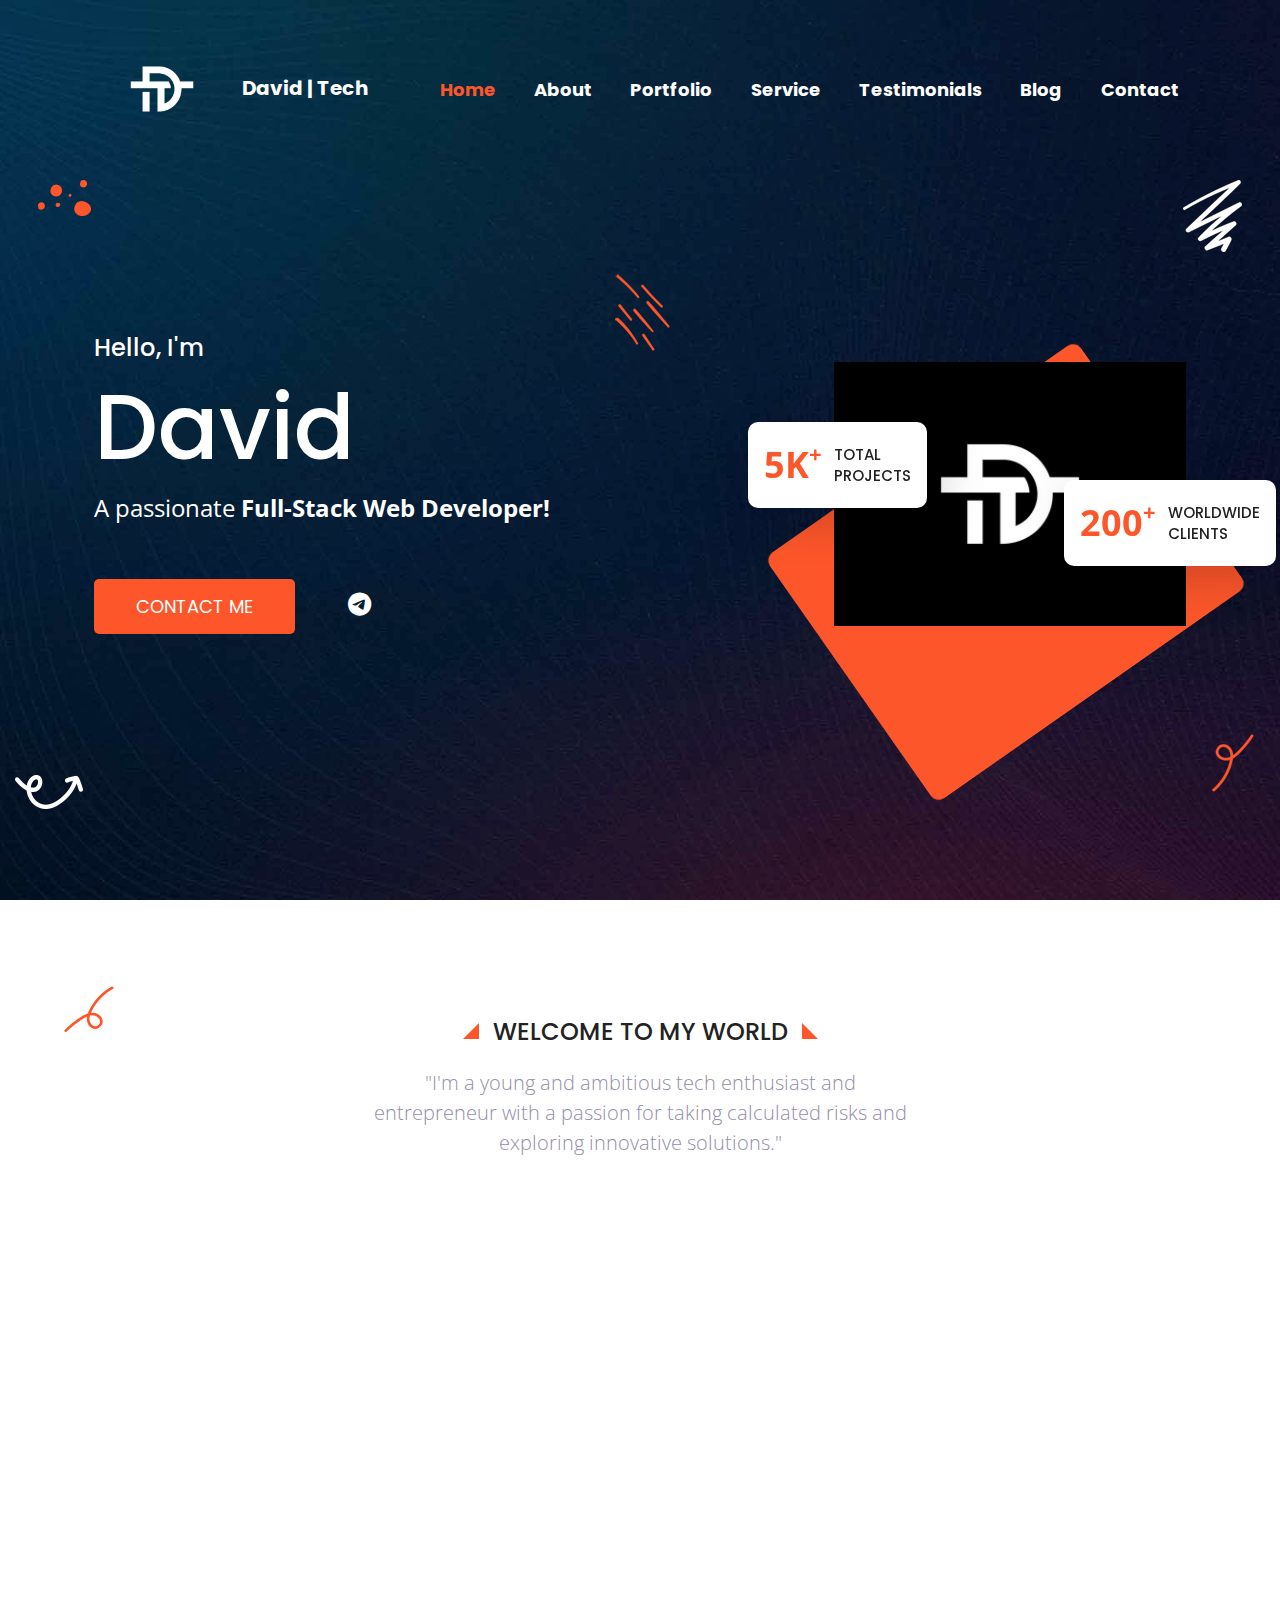
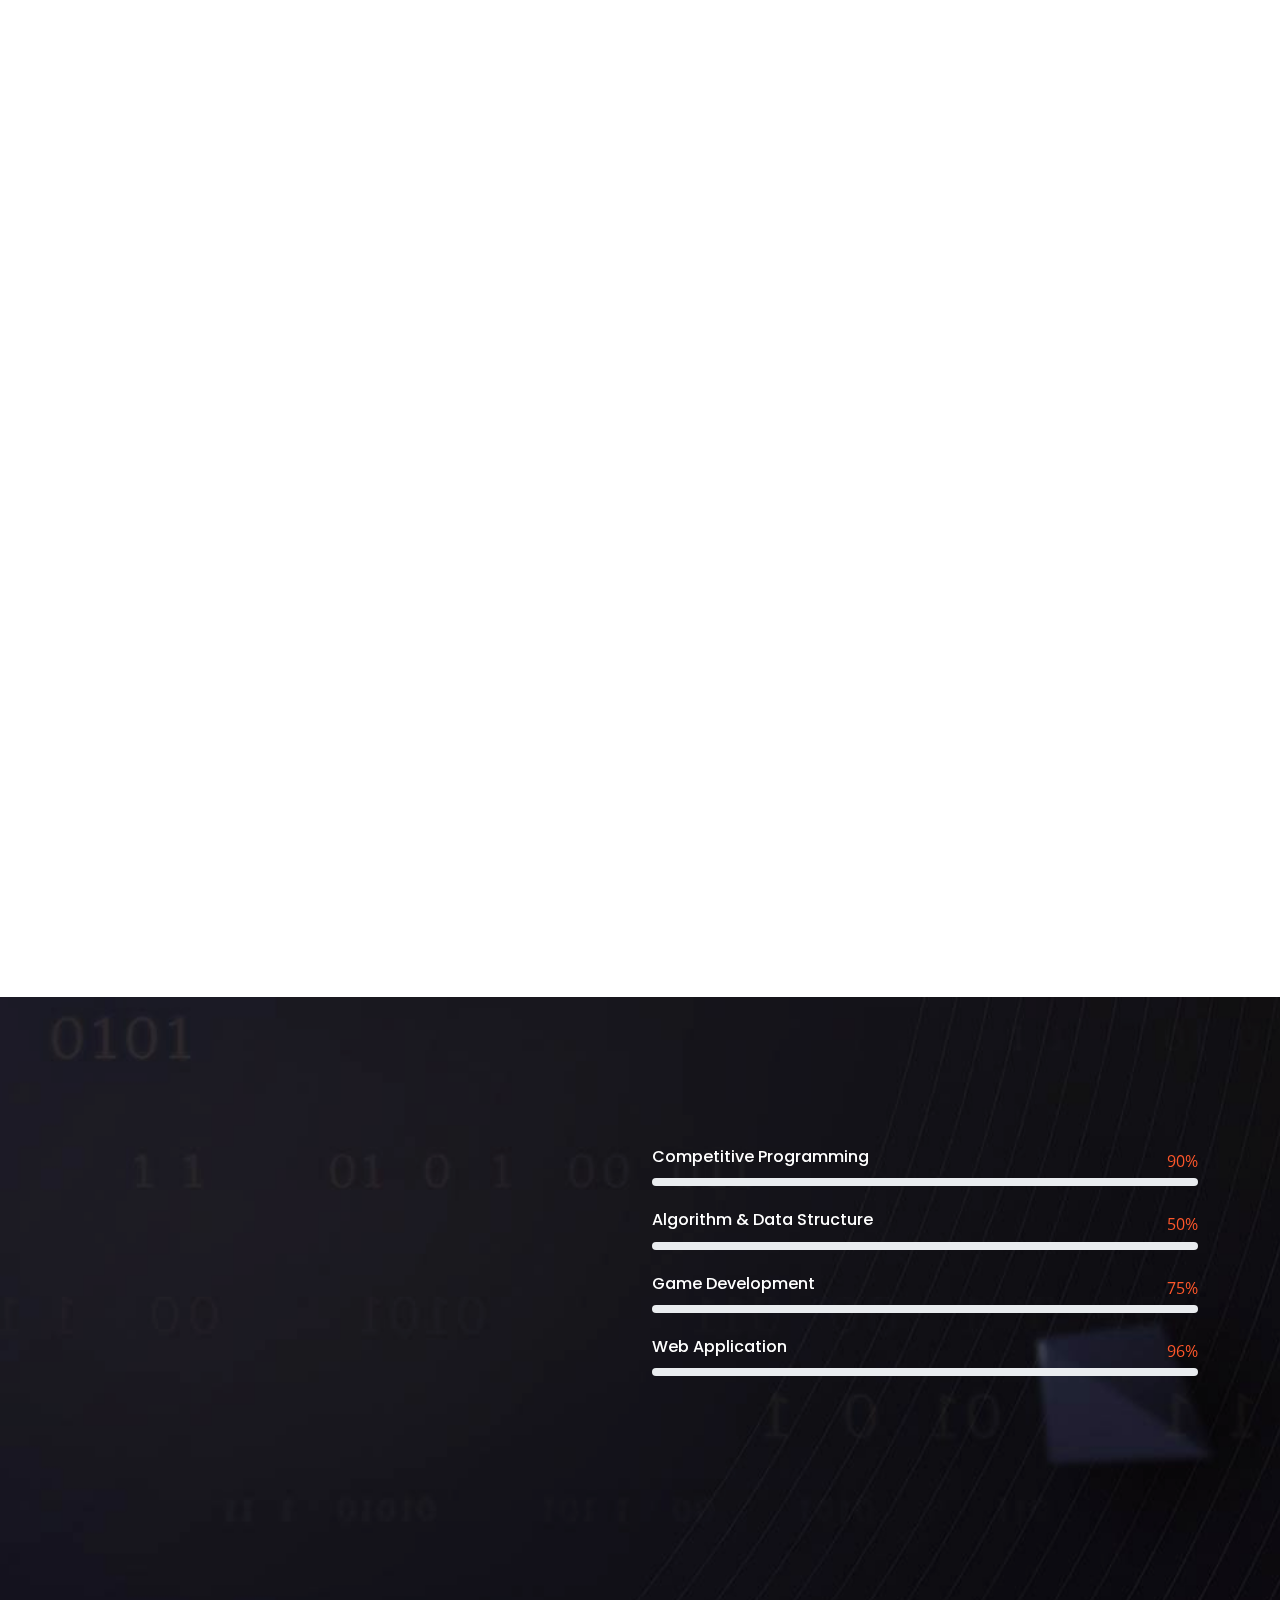
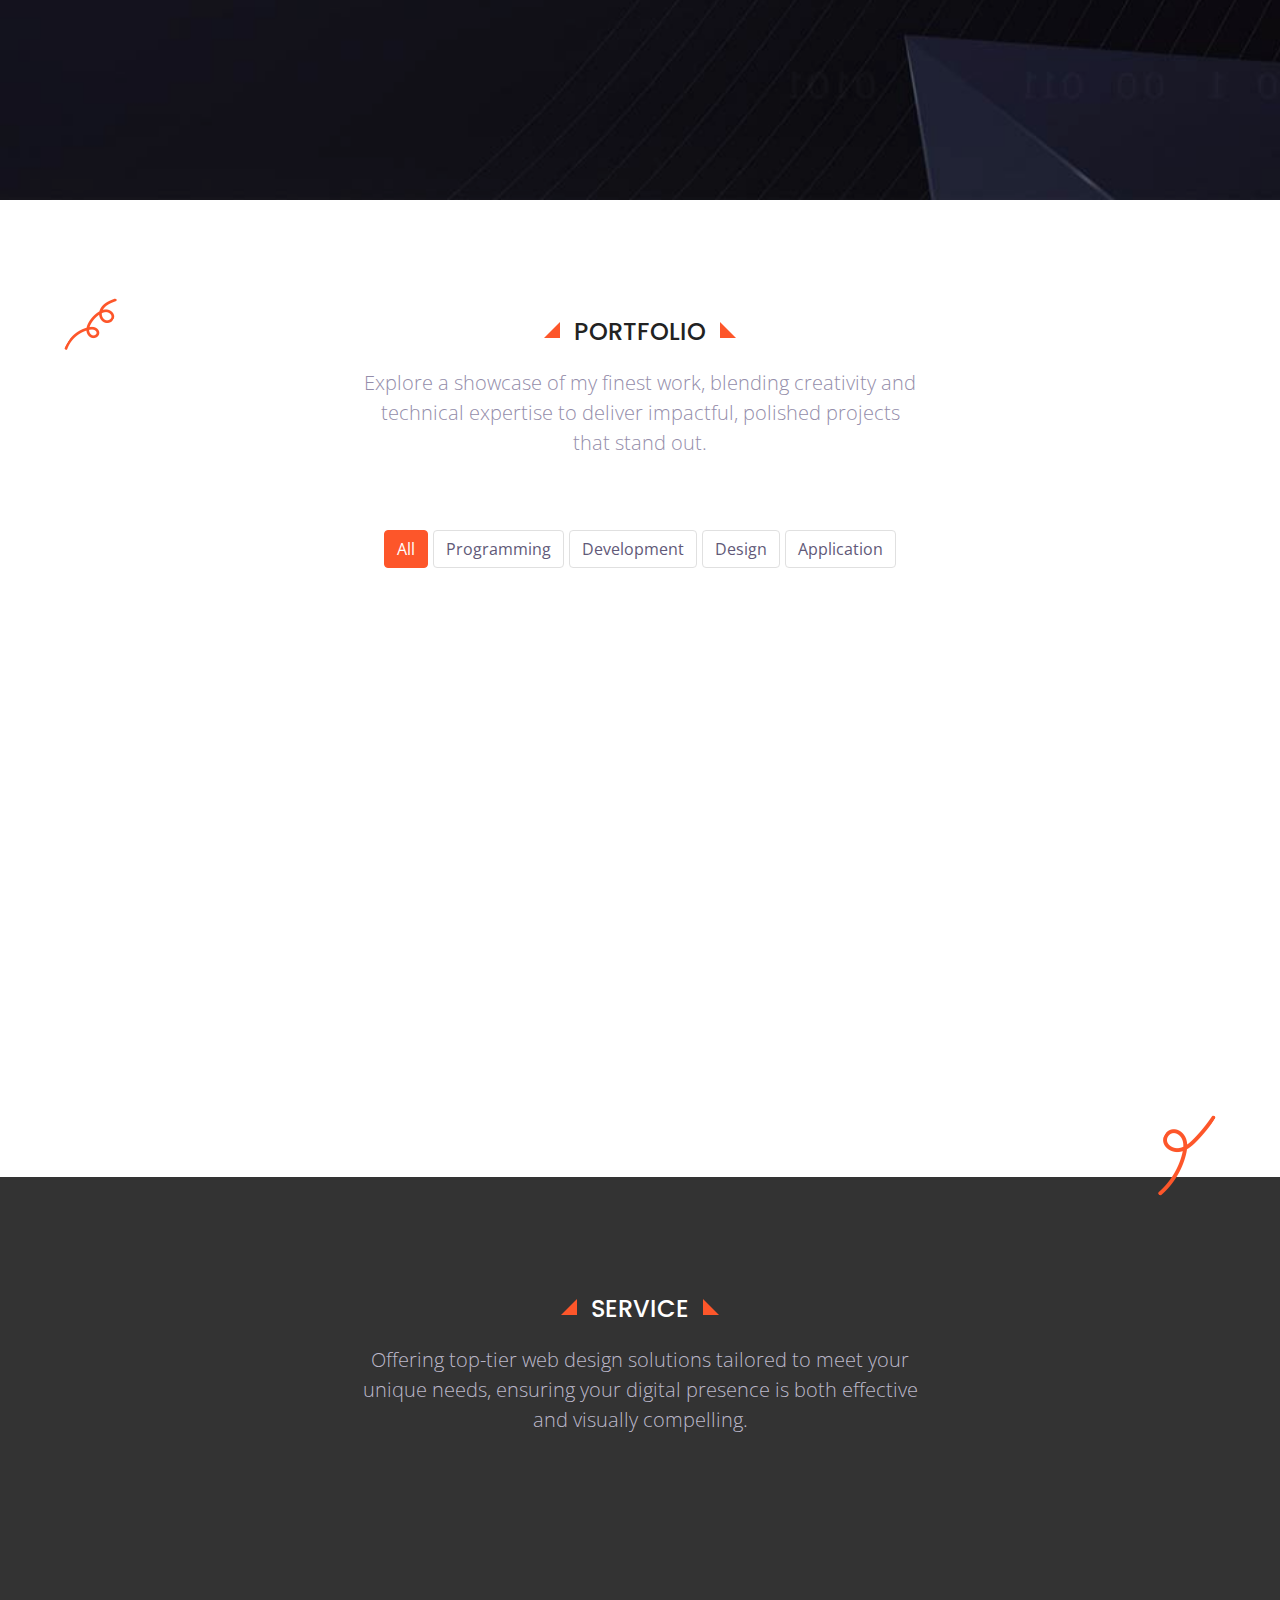
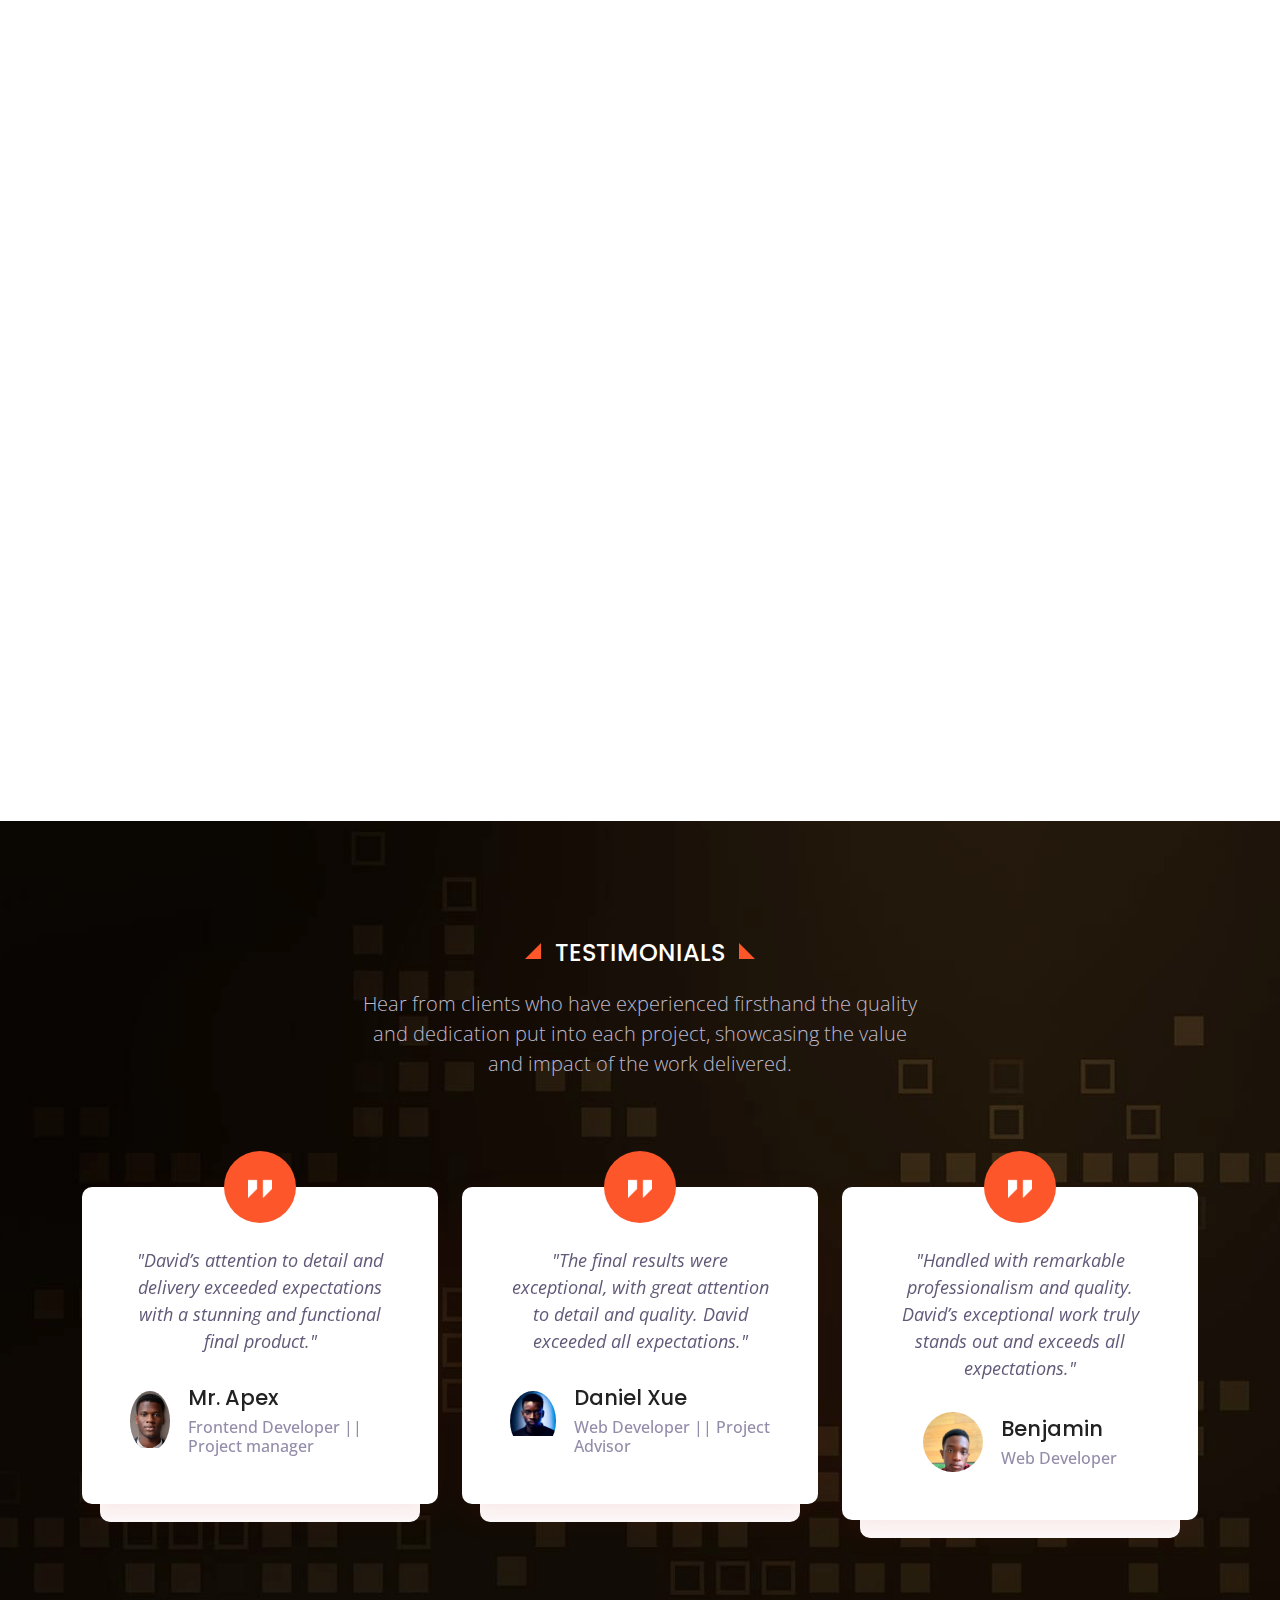
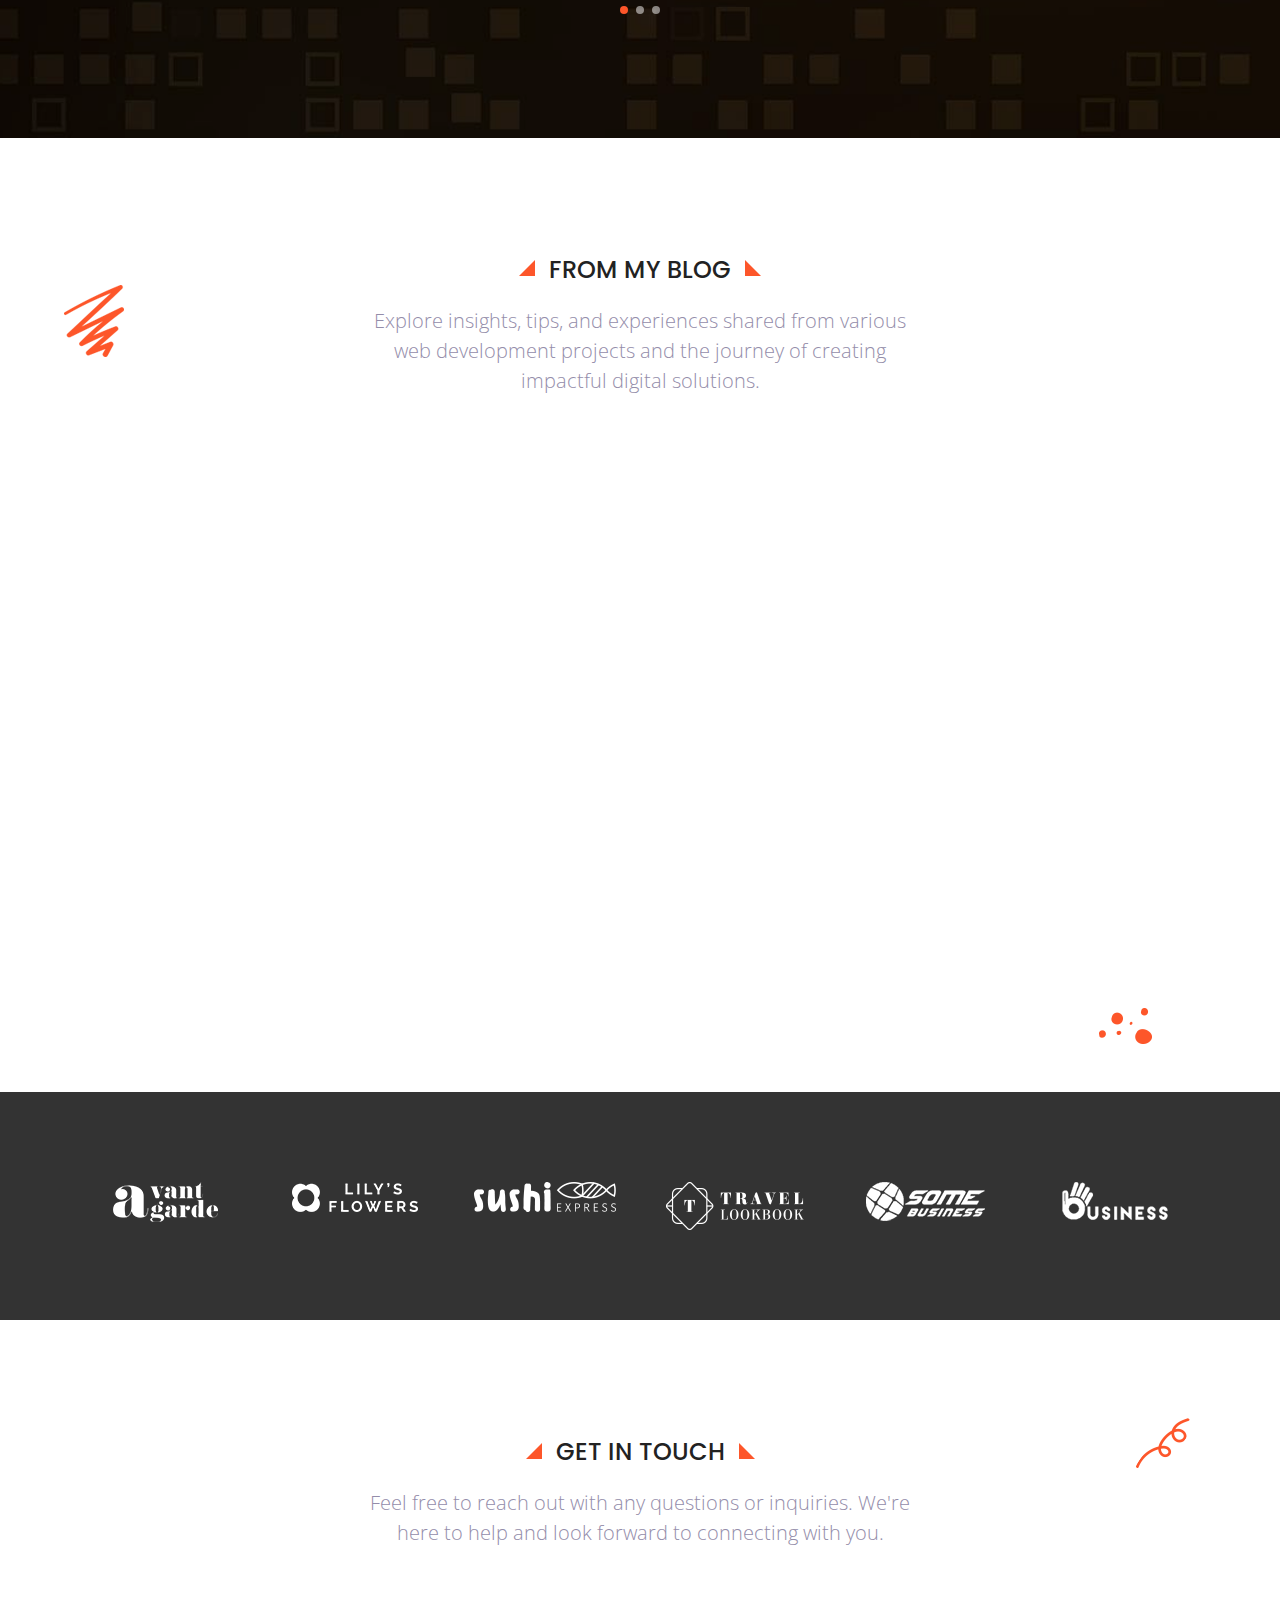
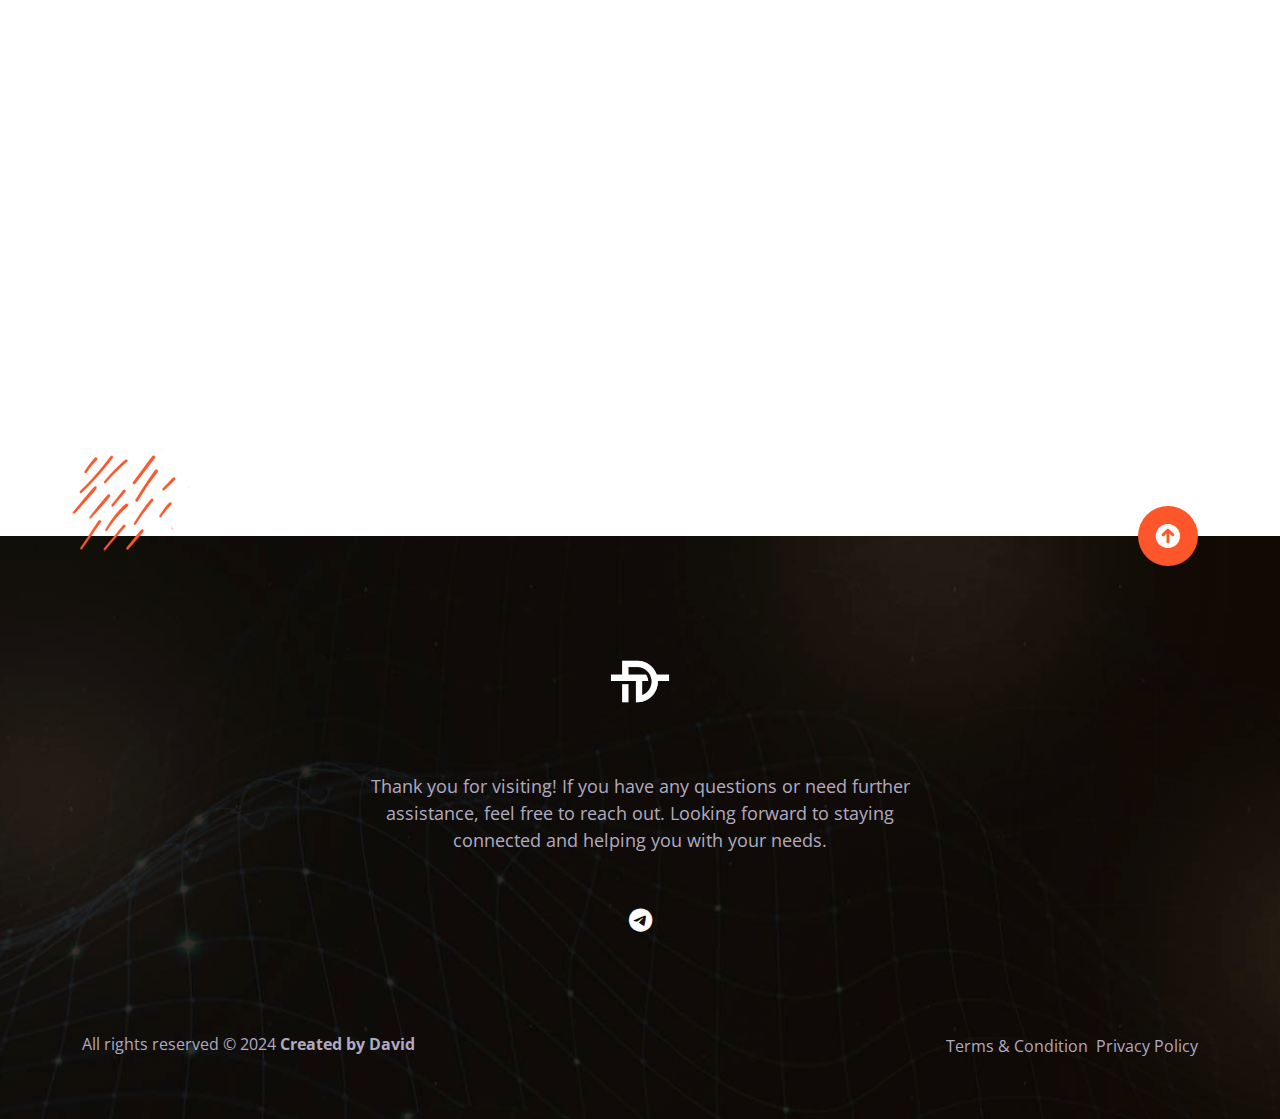
==== commit d69395a7: "Add files via upload" ====
--- a/index.html
+++ b/index.html
@@ -1,4 +1,18 @@
-<!DOCTYPE html><html lang="en"><head><meta charset="utf-8"><meta name="viewport" content="width=device-width, initial-scale=1"><link rel="shortcut icon" href="image/favicon.ico" type="image/x-icon"><link rel="icon" href="image/favicon.ico.png" type="image/x-icon"><link rel="stylesheet" type="text/css" href="css/pe-icon-7-stroke.css"><link rel="stylesheet" type="text/css" href="css/pe-helper.css"><link rel="stylesheet" href="css/bootstrap-icons.css"><link rel="stylesheet" type="text/css" href="css/all.min.css"><link rel="preconnect" href="https://fonts.googleapis.com"><link rel="preconnect" href="https://fonts.gstatic.com" crossorigin><link rel="stylesheet" href="https://cdnjs.cloudflare.com/ajax/libs/font-awesome/6.0.0/css/all.min.css"><link rel="stylesheet" href="https://cdnjs.cloudflare.com/ajax/libs/font-awesome/6.0.0-beta3/css/all.min.css"><link href="https://fonts.googleapis.com/css2?family=Open+Sans:ital,wght@0,400;0,700;1,400;1,700&family=Poppins:wght@700;900&display=swap" rel="stylesheet"><link href="css/bootstrap.min.css" rel="stylesheet"><link rel="stylesheet" href="css/swiper-bundle.min.css"><link rel="stylesheet" href="css/leaflet.css"><link rel="stylesheet" href="css/aos.css"><link rel="stylesheet" type="text/css" href="css/style.css"><title>DAVY | TECH </title></head><body data-bs-spy="scroll" data-bs-target="#site-navbar" class="home-main"><div class="preloader js-preloader flex-center"><div class="dots"><div class="dot"></div><div class="dot"></div><div class="dot"></div></div></div><header class="site-header" id="site-header"><nav class="navbar navbar-expand-xl" id="site-navbar"><div class="container"><a class="navbar-brand" href="index.html"><img class="img-fluid" src="image/fungi_logo.png" alt="fungi logo">David | Tech</a><button class="navbar-toggler" type="button" data-bs-toggle="collapse" data-bs-target="#navbarSupportedContent" aria-controls="navbarSupportedContent" aria-expanded="false" aria-label="Toggle navigation"><span class="navbar-toggler-icon"><i class="fas fa-list"></i></span></button><div class="collapse navbar-collapse" id="navbarSupportedContent"><ul class="navbar-nav ms-auto mb-lg-0"><li class="nav-item"><a class="nav-link active" aria-current="page" href="#site-header">Home</a></li><li class="nav-item"><a class="nav-link" href="#about-section">About</a></li><li class="nav-item"><a class="nav-link" href="#portfolio-section">Portfolio</a></li><li class="nav-item"><a class="nav-link" href="#service-section">Service</a></li><li class="nav-item"><a class="nav-link" href="#testimonial-section">Testimonials</a></li><li class="nav-item"><a class="nav-link" href="#blog-section">Blog</a></li><li class="nav-item"><a class="nav-link" href="#contact-section">Contact</a></li></ul></div></div></nav></header><section class="hero-area" id="hero-area"><div class="container"><div class="hero-content d-flex justify-content-center"><div class="row d-flex align-items-center justify-content-center"><div class="col-xl-6 order-xl-last image-block"><div class="image-wrapper" data-tilt data-tilt-max="10"><ul class="hero-facts"><li><p>5K<span>+</span></p><h4>Total <br>Projects</h4></li><li><p>200<span>+</span></p><h4>Worldwide <br>Clients</h4></li></ul><img class="img-fluid" src="image/hero_main_image.png" alt="hero main image"></div></div><div class="col-xl-6 order-xl-first content-block"><h1 class="hero-head"><small>Hello, I'm</small>David <strong>Ebube</strong></h1><p>A passionate <strong> Full-Stack Web Developer!</strong></p><div class="link-group"><a class="btn-main" href="https://wa.me/message/XKSRARXLT6ROB1">Contact Me</a><ul class="hero-social list-inline"><li class="list-inline-item"><a href="https://www.facebook.com/profile.php?id=100077344210576&mibextid=LQQJ4d"><i class="fab fa-facebook-f"></i></a></li><li class="list-inline-item"><a href="https://x.com/Ebubechukw67701?t=j7BvZCefPShx_SK_jdlw2A&s=09"><i class="fab fa-twitter"></i></a></li><li class="list-inline-item"><a href="https://www.linkedin.com/in/ebubechukwu-okoli-4100a52b4?trk=contact-info"><i class="fab fa-linkedin"></i></a></li><li class="list-inline-item"><a href="https://www.instagram.com/davy_ebube?igsh=MWI0bHV2bnp1czkwcg%3D%3D&utm_source=qr"><i class="fab fa-instagram"></i></a></li></ul></div></div></div></div></div><div class="design-elements"><img class="de-hero-1 elem-updown" src="image/design-elements/hero-element-1.png" alt="hero element 1"><img class="de-hero-2 elem-move" src="image/design-elements/hero-element-2.png" alt="hero element 2"><img class="de-hero-3 elem-updown" src="image/design-elements/hero-element-3.png" alt="hero element 3"><img class="de-hero-4 elem-updown" src="image/design-elements/hero-element-4.png" alt="hero element 4"><img class="de-hero-5 elem-move" src="image/design-elements/hero-element-5.png" alt="hero element 5"></div></section><section class="intro-section section-block"><div class="container"><div class="section-title"><h2>Welcome to my World</h2><p class="lead">"I'm a young and ambitious tech enthusiast and entrepreneur with a passion for taking calculated risks and exploring innovative solutions."</p></div><!-- .section-title --><div class="row"><div class="col-xl-4 col-lg-6" data-aos="fade-up"><div class="item-wrapper"><div class="icon-box"><i class="fas fa-atom"></i></div><div class="content-wrapper"><h3>Creativity</h3><p>I approach web design with a creative flair, producing unique and visually captivating websites that offer exceptional functionality and stand out in the digital landscape.</p></div> <!-- .content-wrapper --></div> <!-- .item-wrapper --></div><div class="col-xl-4 col-lg-6" data-aos="fade-up" data-aos-delay="300" data-aos-duration="1200"><div class="item-wrapper"><div class="icon-box"><i class="fas fa-gem"></i></div><div class="content-wrapper"><h3>Dedication</h3><p>I am deeply dedicated to delivering excellence, focusing on every detail to ensure projects exceed expectations and meet high standards of quality.</p></div> <!-- .content-wrapper --></div> <!-- .item-wrapper --></div><div class="col-xl-4 col-lg-6" data-aos="fade-up" data-aos-delay="600" data-aos-duration="1200"><div class="item-wrapper"><div class="icon-box"><i class="fas fa-rocket"></i></div><div class="content-wrapper"><h3>Hard Work</h3><p>I consistently invest dedicated effort to ensure thoroughness, tackle every challenge, and achieve exceptional results in all projects, striving for excellence in every detail.</p></div> <!-- .content-wrapper --></div> <!-- .item-wrapper --></div></div> <!-- .row --></div> <!-- .container --><div class="design-elements"><img class="de-intro-1 elem-updown" src="image/design-elements/intro-element-1.png" alt="intro element 1"></div> <!-- .design-elements --></section> <!-- .intro-section --><!-- ABOUT SECTION --><section class="about-section section-block" id="about-section" data-aos="fade-up"><div class="container"><div class="row"><div class="col-xl-6 image-block" data-aos="fade-right" data-aos-delay="200" data-aos-duration="2000"><div class="img-wrapper about-img-wrap" data-tilt data-tilt-max="10"><img class="about-img-1 img-fluid" src="image/about-image-1.png" alt="about image"><img class="about-img-2 img-fluid" src="image/about-image-2.png" alt="about image 2"></div></div><div class="col-xl-6 content-block" data-aos="fade-right" data-aos-delay="400" data-aos-duration="2000"><h2><span>About Me</span>Senior Web Designer </h2><p>As a Senior Web Designer with years of experience, I craft visually stunning and functional websites. My passion lies in blending creativity with strategic thinking, transforming ideas into captivating digital experiences.</p><p>Specializing in responsive, user-friendly interfaces, I ensure exceptional performance across all devices. My designs are tailored to meet unique project needs, integrating the latest trends with UX/UI best practices for aesthetically pleasing and accessible websites.</p><div class="personal-details row"><div class="col-md-6"><ul class="personal-info"><li><h4>Name</h4><p>David Ebubechukwu Okoli</p></li><li><h4>Email</h4><p>ebubechukwuokoli7@gmail.com</p></li><li><h4>Phone</h4><p>+234 903 849 0942</p></li></ul> <!-- .personal-info --></div> <!-- .col-md-6 --><div class="col-md-6"><ul class="personal-info"><li><h4>Age</h4><p>18+</p></li><li><h4>Education</h4><p>Software Engineering </p></li><li><h4>Freelance</h4><p>Available</p></li></ul> <!-- .personal-info --></div> <!-- .col-md-6 --></div> <!-- .personal-details --><a class="btn-main" href="image/myCv.jpg">Download CV</a></div></div> <!-- .row --></div> <!-- .container --><div class="design-elements"><img class="de-about-1 elem-updown" src="image/design-elements/about-element-1.png" alt="about element 1"><img class="de-about-2 elem-updown" src="image/design-elements/about-element-2.png" alt="about element 2"></div></section><section class="skill-section section-block" id="skill-section"><div class="container"><div class="row"><div class="col-xl-6 content-block" data-aos="fade-down" data-aos-duration="2000"><h2><span>My Skills</span>I'm great in what I do and I'm loving it</h2><p class="lead">My expertise lies in crafting responsive, user-centric web designs that blend creativity with functionality. I excel in translating complex requirements into visually appealing and intuitive interfaces. With a deep understanding of front-end and back-end technologies, I ensure that every project not only meets but exceeds client expectations. My skills include HTML, CSS, JavaScript, and various frameworks, coupled with a strong grasp of user experience (UX) principles. I am dedicated to continuous learning and staying updated with the latest industry trends, ensuring that my designs are both innovative and future-proof.</p></div><div class="col-xl-6 progress-block"><div class="progress-wrapper"><h4>Competitive Programming</h4><p class="progress-value">90%</p><div class="progress"><div class="progress-bar" role="progressbar" style="width: 0%" aria-valuenow="84" aria-valuemin="0" aria-valuemax="100"></div></div></div><div class="progress-wrapper"><h4>Algorithm &amp; Data Structure</h4><p class="progress-value">50%</p><div class="progress"><div class="progress-bar" role="progressbar" style="width: 0%" aria-valuenow="50" aria-valuemin="0" aria-valuemax="100"></div></div></div><div class="progress-wrapper"><h4>Game Development</h4><p class="progress-value">75%</p><div class="progress"><div class="progress-bar" role="progressbar" style="width: 0%" aria-valuenow="75" aria-valuemin="0" aria-valuemax="100"></div></div></div><div class="progress-wrapper"><h4>Web Application</h4><p class="progress-value">96%</p><div class="progress"><div class="progress-bar" role="progressbar" style="width: 0%" aria-valuenow="96" aria-valuemin="0" aria-valuemax="100"></div></div></div></div></div><!-- .row --></div><!-- .container --></section><section class="portfolio-section section-block" id="portfolio-section">
+<!DOCTYPE html><html lang="en"><head><meta charset="utf-8"><meta name="viewport" content="width=device-width, initial-scale=1"><link rel="shortcut icon" href="image/favicon.ico" type="image/x-icon"><link rel="icon" href="image/favicon.ico.png" type="image/x-icon"><link rel="stylesheet" type="text/css" href="css/pe-icon-7-stroke.css"><link rel="stylesheet" type="text/css" href="css/pe-helper.css"><link rel="stylesheet" href="css/bootstrap-icons.css"><link rel="stylesheet" type="text/css" href="css/all.min.css"><link rel="preconnect" href="https://fonts.googleapis.com"><link rel="preconnect" href="https://fonts.gstatic.com" crossorigin><link rel="stylesheet" href="https://cdnjs.cloudflare.com/ajax/libs/font-awesome/6.0.0/css/all.min.css"><link rel="stylesheet" href="https://cdnjs.cloudflare.com/ajax/libs/font-awesome/6.0.0-beta3/css/all.min.css"><link href="https://fonts.googleapis.com/css2?family=Open+Sans:ital,wght@0,400;0,700;1,400;1,700&family=Poppins:wght@700;900&display=swap" rel="stylesheet"><link href="css/bootstrap.min.css" rel="stylesheet"><link rel="stylesheet" href="css/swiper-bundle.min.css"><link rel="stylesheet" href="css/leaflet.css"><link rel="stylesheet" href="css/aos.css"><link rel="stylesheet" type="text/css" href="css/style.css"><title>DAVY | TECH </title></head><body data-bs-spy="scroll" data-bs-target="#site-navbar" class="home-main"><div class="preloader js-preloader flex-center"><div class="dots"><div class="dot"></div><div class="dot"></div><div class="dot"></div></div></div><header class="site-header" id="site-header"><nav class="navbar navbar-expand-xl" id="site-navbar"><div class="container"><a class="navbar-brand" href="index.html"><img class="img-fluid" src="image/fungi_logo.png" alt="fungi logo">David | Tech</a><button class="navbar-toggler" type="button" data-bs-toggle="collapse" data-bs-target="#navbarSupportedContent" aria-controls="navbarSupportedContent" aria-expanded="false" aria-label="Toggle navigation"><span class="navbar-toggler-icon"><i class="fas fa-list"></i></span></button><div class="collapse navbar-collapse" id="navbarSupportedContent"><ul class="navbar-nav ms-auto mb-lg-0"><li class="nav-item"><a class="nav-link active" aria-current="page" href="#site-header">Home</a></li><li class="nav-item"><a class="nav-link" href="#about-section">About</a></li><li class="nav-item"><a class="nav-link" href="#portfolio-section">Portfolio</a></li><li class="nav-item"><a class="nav-link" href="#service-section">Service</a></li><li class="nav-item"><a class="nav-link" href="#testimonial-section">Testimonials</a></li><li class="nav-item"><a class="nav-link" href="#blog-section">Blog</a></li><li class="nav-item"><a class="nav-link" href="#contact-section">Contact</a></li></ul></div></div></nav></header><section class="hero-area" id="hero-area"><div class="container"><div class="hero-content d-flex justify-content-center"><div class="row d-flex align-items-center justify-content-center"><div class="col-xl-6 order-xl-last image-block"><div class="image-wrapper" data-tilt data-tilt-max="10"><ul class="hero-facts"><li><p>5K<span>+</span></p><h4>Total <br>Projects</h4></li><li><p>200<span>+</span></p><h4>Worldwide <br>Clients</h4></li></ul><img class="img-fluid" src="image/hero_main_image.png" alt="hero main image"></div></div><div class="col-xl-6 order-xl-first content-block"><h1 class="hero-head"><small>Hello, I'm</small>David <strong> </strong></h1><p>A passionate <strong> Full-Stack Web Developer!</strong></p><div class="link-group"><a class="btn-main" href="https://wa.me/message/XKSRARXLT6ROB1">Contact Me</a>
+	<ul class="hero-social list-inline">
+		<li class="list-inline-item"><a href="https://t.me/ap_excrypt"><i class="fab fa-telegram-plane"></i></a></li>
+		<!-- <li class="list-inline-item"><a href="https://x.com/Ebubechukw67701?t=j7BvZCefPShx_SK_jdlw2A&s=09"><i class="fab fa-twitter"></i></a></li> -->
+		<!-- <li class="list-inline-item"><a href="https://www.linkedin.com/in/ebubechukwu-okoli-4100a52b4?trk=contact-info"><i class="fab fa-linkedin"></i></a></li> -->
+		<!-- <li class="list-inline-item"><a href="https://www.instagram.com/davy_ebube?igsh=MWI0bHV2bnp1czkwcg%3D%3D&utm_source=qr"><i class="fab fa-instagram"></i></a></li> -->
+	</ul></div></div></div></div></div><div class="design-elements"><img class="de-hero-1 elem-updown" src="image/design-elements/hero-element-1.png" alt="hero element 1"><img class="de-hero-2 elem-move" src="image/design-elements/hero-element-2.png" alt="hero element 2"><img class="de-hero-3 elem-updown" src="image/design-elements/hero-element-3.png" alt="hero element 3"><img class="de-hero-4 elem-updown" src="image/design-elements/hero-element-4.png" alt="hero element 4"><img class="de-hero-5 elem-move" src="image/design-elements/hero-element-5.png" alt="hero element 5"></div></section><section class="intro-section section-block"><div class="container"><div class="section-title"><h2>Welcome to my World</h2><p class="lead">"I'm a young and ambitious tech enthusiast and entrepreneur with a passion for taking calculated risks and exploring innovative solutions."</p></div><!-- .section-title --><div class="row"><div class="col-xl-4 col-lg-6" data-aos="fade-up"><div class="item-wrapper"><div class="icon-box"><i class="fas fa-atom"></i></div><div class="content-wrapper"><h3>Creativity</h3><p>I approach web design with a creative flair, producing unique and visually captivating websites that offer exceptional functionality and stand out in the digital landscape.</p></div> <!-- .content-wrapper --></div> <!-- .item-wrapper --></div><div class="col-xl-4 col-lg-6" data-aos="fade-up" data-aos-delay="300" data-aos-duration="1200"><div class="item-wrapper"><div class="icon-box"><i class="fas fa-gem"></i></div><div class="content-wrapper"><h3>Dedication</h3><p>I am deeply dedicated to delivering excellence, focusing on every detail to ensure projects exceed expectations and meet high standards of quality.</p></div> <!-- .content-wrapper --></div> <!-- .item-wrapper --></div><div class="col-xl-4 col-lg-6" data-aos="fade-up" data-aos-delay="600" data-aos-duration="1200"><div class="item-wrapper"><div class="icon-box"><i class="fas fa-rocket"></i></div><div class="content-wrapper"><h3>Hard Work</h3><p>I consistently invest dedicated effort to ensure thoroughness, tackle every challenge, and achieve exceptional results in all projects, striving for excellence in every detail.</p></div> <!-- .content-wrapper --></div> <!-- .item-wrapper --></div></div> <!-- .row --></div> <!-- .container --><div class="design-elements"><img class="de-intro-1 elem-updown" src="image/design-elements/intro-element-1.png" alt="intro element 1"></div> <!-- .design-elements --></section> <!-- .intro-section --><!-- ABOUT SECTION --><section class="about-section section-block" id="about-section" data-aos="fade-up"><div class="container"><div class="row"><div class="col-xl-6 image-block" data-aos="fade-right" data-aos-delay="200" data-aos-duration="2000"><div class="img-wrapper about-img-wrap" data-tilt data-tilt-max="10"><img class="about-img-1 img-fluid" src="image/about-image-1.png" alt="about image"><img class="about-img-2 img-fluid" src="image/about-image-2.png" alt="about image 2"></div></div><div class="col-xl-6 content-block" data-aos="fade-right" data-aos-delay="400" data-aos-duration="2000"><h2><span>About Me</span>Senior Web Designer </h2><p>As a Senior Web Designer with years of experience, I craft visually stunning and functional websites. My passion lies in blending creativity with strategic thinking, transforming ideas into captivating digital experiences.</p>
+		<p>Specializing in responsive, user-friendly interfaces, I ensure exceptional performance across all devices. My designs are tailored to meet unique project needs, integrating the latest trends with UX/UI best practices for aesthetically pleasing and accessible websites.</p><div class="personal-details row"><div class="col-md-6"><ul class="personal-info"><li><h4>Name</h4><p>David</p></li>
+			<!-- <li><h4>Email</h4><p>ebubechukwuokoli7@gmail.com</p></li> -->
+			<li><h4>Freelance</h4><p>Available</p></li>
+		</ul> <!-- .personal-info --></div> <!-- .col-md-6 --><div class="col-md-6"><ul class="personal-info"><li><h4>Age</h4><p>18+</p></li><li><h4>Education</h4><p>Software Engineering </p></li>
+			<!-- <li><h4>Freelance</h4><p>Available</p></li> -->
+		</ul> <!-- .personal-info --></div> <!-- .col-md-6 --></div> <!-- .personal-details -->
+		<!-- <a class="btn-main" href="image/myCv.jpg">Download CV</a> -->
+	</div></div> <!-- .row --></div> <!-- .container --><div class="design-elements"><img class="de-about-1 elem-updown" src="image/design-elements/about-element-1.png" alt="about element 1"><img class="de-about-2 elem-updown" src="image/design-elements/about-element-2.png" alt="about element 2"></div></section><section class="skill-section section-block" id="skill-section"><div class="container"><div class="row"><div class="col-xl-6 content-block" data-aos="fade-down" data-aos-duration="2000"><h2><span>My Skills</span>I'm great in what I do and I'm loving it</h2><p class="lead">My expertise lies in crafting responsive, user-centric web designs that blend creativity with functionality. I excel in translating complex requirements into visually appealing and intuitive interfaces. With a deep understanding of front-end and back-end technologies, I ensure that every project not only meets but exceeds client expectations. My skills include HTML, CSS, JavaScript, and various frameworks, coupled with a strong grasp of user experience (UX) principles. I am dedicated to continuous learning and staying updated with the latest industry trends, ensuring that my designs are both innovative and future-proof.</p></div><div class="col-xl-6 progress-block"><div class="progress-wrapper"><h4>Competitive Programming</h4><p class="progress-value">90%</p><div class="progress"><div class="progress-bar" role="progressbar" style="width: 0%" aria-valuenow="84" aria-valuemin="0" aria-valuemax="100"></div></div></div><div class="progress-wrapper"><h4>Algorithm &amp; Data Structure</h4><p class="progress-value">50%</p><div class="progress"><div class="progress-bar" role="progressbar" style="width: 0%" aria-valuenow="50" aria-valuemin="0" aria-valuemax="100"></div></div></div><div class="progress-wrapper"><h4>Game Development</h4><p class="progress-value">75%</p><div class="progress"><div class="progress-bar" role="progressbar" style="width: 0%" aria-valuenow="75" aria-valuemin="0" aria-valuemax="100"></div></div></div><div class="progress-wrapper"><h4>Web Application</h4><p class="progress-value">96%</p><div class="progress"><div class="progress-bar" role="progressbar" style="width: 0%" aria-valuenow="96" aria-valuemin="0" aria-valuemax="100"></div></div></div></div></div><!-- .row --></div><!-- .container --></section><section class="portfolio-section section-block" id="portfolio-section">
 		<div class="container">
 			<div class="section-title">
 				<h2>Portfolio</h2>
@@ -324,9 +338,14 @@
 		</div> <!-- .design-elements -->
 	</section> <!-- .portfolio-section -->
 
-<section class="service-section section-block" id="service-section"><div class="container"><div class="section-title dark"><h2>Service</h2><p class="lead">Offering top-tier web design solutions tailored to meet your unique needs, ensuring your digital presence is both effective and visually compelling.</p></div><div class="row"><div class="col-xl-4 col-lg-6" data-aos="fade-up"><div class="content-wrapper service-tilt" data-tilt data-tilt-max="15"><div class="icon-box"><i class="fas fa-desktop"></i></div><h3>Desktop Apps</h3><p>I create efficient and user-friendly desktop applications designed to enhance productivity and streamline workflows. My focus is on delivering high-performance, secure, and intuitive solutions, utilizing Java to build scalable and reliable applications tailored to meet specific needs.</p></div></div><div class="col-xl-4 col-lg-6" data-aos="fade-up" data-aos-delay="200"><div class="content-wrapper service-tilt" data-tilt data-tilt-max="15"><div class="icon-box"><i class="fas fa-gamepad"></i></div><h3>Mobile Apps</h3><p>I develop intuitive and responsive mobile applications, focused on delivering seamless user experiences. My apps are designed to be fast, reliable, and tailored to meet diverse user needs across various devices. With Java, I build robust, scalable applications that ensure top performance and security across different platforms.</p></div></div><div class="col-xl-4 col-lg-6" data-aos="fade-up" data-aos-delay="400"><div class="content-wrapper service-tilt" data-tilt data-tilt-max="15"><div class="icon-box"><i class="fas fa-laptop"></i></div><h3>Web Development</h3><p>I create dynamic, responsive websites that blend functionality with modern design. Each project is tailored to provide optimal user experiences, ensuring high performance across all devices and platforms. By leveraging technologies such as Java, I build secure, scalable web applications that meet both user and business needs effectively.</p></div></div><div class="col-xl-4 col-lg-6" data-aos="fade-up" data-aos-delay="600"><div class="content-wrapper service-tilt" data-tilt data-tilt-max="15"><div class="icon-box"><i class="fas fa-lock"></i></div><h3>Security System</h3><p>I offer robust security solutions with advanced protection measures, incorporating Java-based frameworks and tools to ensure system integrity. My approach secures sensitive data, prevents vulnerabilities, and strengthens defenses, delivering a comprehensive security experience for both users and businesses.</p></div></div><div class="col-xl-4 col-lg-6" data-aos="fade-up" data-aos-delay="800"><div class="content-wrapper service-tilt" data-tilt data-tilt-max="15"><div class="icon-box"><i class="fas fa-edit"></i></div><h3>Custom Algorithm</h3><p>I design and implement bespoke algorithms tailored to solve complex problems efficiently. By leveraging advanced techniques and optimization strategies, I create solutions that enhance performance and meet specific requirements.</p></div></div><div class="col-xl-4 col-lg-6" data-aos="fade-up" data-aos-delay="1000"><div class="content-wrapper service-tilt" data-tilt data-tilt-max="15"><div class="icon-box"><i class="fas fa-coffee"></i></div><h3>Web Consulting</h3><p>I provide expert guidance on web strategies, helping to optimize performance and enhance user engagement. My consulting services focus on tailoring solutions to meet your unique needs, ensuring effective and efficient online presence management.</p></div></div></div></div><div class="design-elements"><img class="de-service-1 elem-updown" src="image/design-elements/service-element-1.png" alt="service element 1"><img class="de-service-2 elem-updown" src="image/design-elements/service-element-2.png" alt="service element 2"><img class="de-service-3 elem-updown" src="image/design-elements/service-element-3.png" alt="service element 3"></div></section><section class="features-section section-block" id="features-section"><div class="container"><div class="row"><div class="col-xl-6 image-block" data-aos="fade-right" data-aos-duration="1500"><div class="image-wrapper"><img class="img-fluid feature-photo" src="image/feature-photo.png" alt="features photo" data-tilt data-tilt-max="10"></div></div><div class="col-xl-6 content-block" data-aos="fade-right" data-aos-duration="1500" data-aos-delay="400"><h2 class="block-title"><span>Why work with me</span>Best result with top user experience</h2><p>High-quality solutions are delivered with a focus on superior user experience and performance, ensuring each project meets the highest standards.</p><ul class="features-list"><li class="d-flex align-items-start"><div class="icon-block"><div class="icon-box"><i class="fas fa-umbrella"></i></div></div><div class="content-wrapper"><h4>Lifetime Support</h4><p>Committed to providing ongoing support for every project, ensuring satisfaction and seamless functionality. Whether it's updates, troubleshooting, or adding new features, assistance is available at every stage.</p></div></li><li class="d-flex align-items-start"><div class="icon-block"><div class="icon-box"><i class="fas fa-cube"></i></div></div><div class="content-wrapper"><h4>No Coding Required</h4><p>Projects are designed with user-friendly interfaces, eliminating the need for coding knowledge. Easily manage content and updates without touching a single line of code.</p></div></li><li class="d-flex align-items-start"><div class="icon-block"><div class="icon-box"><i class="fas fa-sync"></i></div></div><div class="content-wrapper"><h4>Regular Updates</h4><p>Consistent updates are provided to keep the project up-to-date with the latest features and improvements, ensuring long-term reliability and performance.</p></div></li></ul></div></div></div></section><section class="testimonial-section section-block" id="testimonial-section"><div class="container"><div class="section-title dark"><h2>Testimonials</h2><p class="lead">Hear from clients who have experienced firsthand the quality and dedication put into each project, showcasing the value and impact of the work delivered.</p></div><div class="testimonial-carousel swiper"><div class="swiper-wrapper"><div class="testimonial-item swiper-slide"><div class="item-wrapper"><div class="quote-icon"><img src="image/quote-icon.png" alt="quote icon"></div><p>"David’s attention to detail and delivery exceeded expectations with a stunning and functional final product."</p><div class="quote-author d-flex align-items-center justify-content-center"><div class="image-block"><img class="img-fluid" src="image/testimonial/testimonial-author-1.jpg" alt="testimonial author"></div><h4>Mr. Apex<span>Frontend Developer || Project manager</span></h4></div></div></div><div class="testimonial-item swiper-slide"><div class="item-wrapper"><div class="quote-icon"><img src="image/quote-icon.png" alt="quote icon"></div><p>"David's creativity and professionalism turned my vision into a stunning website. Highly recommended!"</p><div class="quote-author d-flex align-items-center justify-content-center"><div class="image-block"><img class="img-fluid" src="image/testimonial/testimonial-author-3.png" alt="testimonial author"></div><h4>Big Blaze<span>Frontend Developer || Community Manager</span></h4></div></div></div><div class="testimonial-item swiper-slide"><div class="item-wrapper"><div class="quote-icon"><img src="image/quote-icon.png" alt="quote icon"></div><p>"The final results were exceptional, with great attention to detail and quality. David exceeded all expectations."</p><div class="quote-author d-flex align-items-center justify-content-center"><div class="image-block"><img class="img-fluid" src="image/testimonial/testimonial-author-4.jpg" alt="testimonial author"></div><h4>Daniel Xue <span>Web Developer || Project Advisor</span></h4></div></div></div><div class="testimonial-item swiper-slide"><div class="item-wrapper"><div class="quote-icon"><img src="image/quote-icon.png" alt="quote icon"></div><p>"Handled with remarkable professionalism and quality. David’s exceptional work truly stands out and exceeds all expectations."</p><div class="quote-author d-flex align-items-center justify-content-center"><div class="image-block"><img class="img-fluid" src="image/testimonial/testimonial-author-2.jpg" alt="testimonial author"></div><h4>Benjamin Bolu<span>Web Developer</span></h4></div></div></div></div><div class="swiper-pagination"></div></div></div></section>
+<section class="service-section section-block" id="service-section"><div class="container"><div class="section-title dark"><h2>Service</h2><p class="lead">Offering top-tier web design solutions tailored to meet your unique needs, ensuring your digital presence is both effective and visually compelling.</p></div><div class="row"><div class="col-xl-4 col-lg-6" data-aos="fade-up"><div class="content-wrapper service-tilt" data-tilt data-tilt-max="15"><div class="icon-box"><i class="fas fa-desktop"></i></div><h3>Desktop Apps</h3><p>I create efficient and user-friendly desktop applications designed to enhance productivity and streamline workflows. My focus is on delivering high-performance, secure, and intuitive solutions, utilizing Java to build scalable and reliable applications tailored to meet specific needs.</p></div></div><div class="col-xl-4 col-lg-6" data-aos="fade-up" data-aos-delay="200"><div class="content-wrapper service-tilt" data-tilt data-tilt-max="15"><div class="icon-box"><i class="fas fa-gamepad"></i></div><h3>Mobile Apps</h3><p>I develop intuitive and responsive mobile applications, focused on delivering seamless user experiences. My apps are designed to be fast, reliable, and tailored to meet diverse user needs across various devices. With Java, I build robust, scalable applications that ensure top performance and security across different platforms.</p></div></div><div class="col-xl-4 col-lg-6" data-aos="fade-up" data-aos-delay="400"><div class="content-wrapper service-tilt" data-tilt data-tilt-max="15"><div class="icon-box"><i class="fas fa-laptop"></i></div><h3>Web Development</h3><p>I create dynamic, responsive websites that blend functionality with modern design. Each project is tailored to provide optimal user experiences, ensuring high performance across all devices and platforms. By leveraging technologies such as Java, I build secure, scalable web applications that meet both user and business needs effectively.</p></div></div><div class="col-xl-4 col-lg-6" data-aos="fade-up" data-aos-delay="600"><div class="content-wrapper service-tilt" data-tilt data-tilt-max="15"><div class="icon-box"><i class="fas fa-lock"></i></div><h3>Security System</h3><p>I offer robust security solutions with advanced protection measures, incorporating Java-based frameworks and tools to ensure system integrity. My approach secures sensitive data, prevents vulnerabilities, and strengthens defenses, delivering a comprehensive security experience for both users and businesses.</p></div></div><div class="col-xl-4 col-lg-6" data-aos="fade-up" data-aos-delay="800"><div class="content-wrapper service-tilt" data-tilt data-tilt-max="15"><div class="icon-box"><i class="fas fa-edit"></i></div><h3>Custom Algorithm</h3><p>I design and implement bespoke algorithms tailored to solve complex problems efficiently. By leveraging advanced techniques and optimization strategies, I create solutions that enhance performance and meet specific requirements.</p></div></div><div class="col-xl-4 col-lg-6" data-aos="fade-up" data-aos-delay="1000"><div class="content-wrapper service-tilt" data-tilt data-tilt-max="15"><div class="icon-box"><i class="fas fa-coffee"></i></div><h3>Web Consulting</h3><p>I provide expert guidance on web strategies, helping to optimize performance and enhance user engagement. My consulting services focus on tailoring solutions to meet your unique needs, ensuring effective and efficient online presence management.</p></div></div></div></div><div class="design-elements"><img class="de-service-1 elem-updown" src="image/design-elements/service-element-1.png" alt="service element 1"><img class="de-service-2 elem-updown" src="image/design-elements/service-element-2.png" alt="service element 2"><img class="de-service-3 elem-updown" src="image/design-elements/service-element-3.png" alt="service element 3"></div></section><section class="features-section section-block" id="features-section"><div class="container"><div class="row"><div class="col-xl-6 image-block" data-aos="fade-right" data-aos-duration="1500"><div class="image-wrapper"><img class="img-fluid feature-photo" src="image/feature-photo.png" alt="features photo" data-tilt data-tilt-max="10"></div></div><div class="col-xl-6 content-block" data-aos="fade-right" data-aos-duration="1500" data-aos-delay="400"><h2 class="block-title"><span>Why work with me</span>Best result with top user experience</h2><p>High-quality solutions are delivered with a focus on superior user experience and performance, ensuring each project meets the highest standards.</p><ul class="features-list"><li class="d-flex align-items-start"><div class="icon-block"><div class="icon-box"><i class="fas fa-umbrella"></i></div></div><div class="content-wrapper"><h4>Lifetime Support</h4><p>Committed to providing ongoing support for every project, ensuring satisfaction and seamless functionality. Whether it's updates, troubleshooting, or adding new features, assistance is available at every stage.</p></div></li><li class="d-flex align-items-start"><div class="icon-block"><div class="icon-box"><i class="fas fa-cube"></i></div></div><div class="content-wrapper"><h4>No Coding Required</h4><p>Projects are designed with user-friendly interfaces, eliminating the need for coding knowledge. Easily manage content and updates without touching a single line of code.</p></div></li><li class="d-flex align-items-start"><div class="icon-block"><div class="icon-box"><i class="fas fa-sync"></i></div></div><div class="content-wrapper"><h4>Regular Updates</h4><p>Consistent updates are provided to keep the project up-to-date with the latest features and improvements, ensuring long-term reliability and performance.</p></div></li></ul></div></div></div></section>
+<section class="testimonial-section section-block" id="testimonial-section"><div class="container"><div class="section-title dark"><h2>Testimonials</h2><p class="lead">Hear from clients who have experienced firsthand the quality and dedication put into each project, showcasing the value and impact of the work delivered.</p></div>
+	<div class="testimonial-carousel swiper"><div class="swiper-wrapper"><div class="testimonial-item swiper-slide"><div class="item-wrapper"><div class="quote-icon"><img src="image/quote-icon.png" alt="quote icon"></div><p>"David’s attention to detail and delivery exceeded expectations with a stunning and functional final product."</p><div class="quote-author d-flex align-items-center justify-content-center"><div class="image-block"><img class="img-fluid" src="image/testimonial/testimonial-author-1.jpg" alt="testimonial author"></div><h4>Mr. Apex<span>Frontend Developer || Project manager</span></h4></div></div></div>
+	<!-- <div class="testimonial-item swiper-slide"><div class="item-wrapper"><div class="quote-icon"><img src="image/quote-icon.png" alt="quote icon"></div><p>"David's creativity and professionalism turned my vision into a stunning website. Highly recommended!"</p><div class="quote-author d-flex align-items-center justify-content-center"><div class="image-block"><img class="img-fluid" src="image/testimonial/testimonial-author-3.png" alt="testimonial author"></div><h4>Big Blaze<span>Frontend Developer || Community Manager</span></h4></div>
+	</div></div> -->
+	<div class="testimonial-item swiper-slide"><div class="item-wrapper"><div class="quote-icon"><img src="image/quote-icon.png" alt="quote icon"></div><p>"The final results were exceptional, with great attention to detail and quality. David exceeded all expectations."</p><div class="quote-author d-flex align-items-center justify-content-center"><div class="image-block"><img class="img-fluid" src="image/testimonial/testimonial-author-4.jpg" alt="testimonial author"></div><h4>Daniel Xue <span>Web Developer || Project Advisor</span></h4></div></div></div><div class="testimonial-item swiper-slide"><div class="item-wrapper"><div class="quote-icon"><img src="image/quote-icon.png" alt="quote icon"></div><p>"Handled with remarkable professionalism and quality. David’s exceptional work truly stands out and exceeds all expectations."</p><div class="quote-author d-flex align-items-center justify-content-center"><div class="image-block"><img class="img-fluid" src="image/testimonial/testimonial-author-2.jpg" alt="testimonial author"></div><h4>Benjamin<span>Web Developer</span></h4></div></div></div></div><div class="swiper-pagination"></div></div></div></section>
 	<!-- BLOG SECTION -->
-	<section class="blog-section section-block" id="blog-section">
+	<section class="blog-section section-block" id="blog-section"> 
 		<div class="container">
 			<div class="section-title">
 				<h2>From My Blog</h2>
@@ -375,12 +394,12 @@
 						        			<div class="blog-tags col-lg-8 d-md-flex align-items-md-center">
 						        				<h4>Tags:</h4>
 						        				<ul class="tag-list list-inline">
-						        					<li class="list-inline-item"><a href="https://ebubechukwudavid.github.io/Event_By_Credo/">Web Design</a></li>
-													<li class="list-inline-item"><a href="http://linkedin.com/in/david-ebubechukwu-4100a52b4">Social Media (coming soon)</a></li>
-						        					<li class="list-inline-item"><a href="https://ebubechukwudavid.github.io/pancake_finance/">Application</a></li>
+						        					<li class="list-inline-item"><a href="">Web Design</a></li>
+													<li class="list-inline-item"><a href="">Social Media (coming soon)</a></li>
+						        					<li class="list-inline-item"><a href="">Application</a></li>
 						        				</ul>
 						        			</div>
-						        			<div class="blog-share col-lg-4 d-flex align-items-center justify-content-xxl-end">
+						        			<!-- <div class="blog-share col-lg-4 d-flex align-items-center justify-content-xxl-end">
 						        				<h4>Share:</h4>
 						        				<ul class="tag-list list-inline">
 						        					<li class="list-inline-item">
@@ -393,7 +412,7 @@
 						        						<a class="linkedin-share" href="http://linkedin.com/in/david-ebubechukwu-4100a52b4"><i class="fa fa-linkedin"></i></a>
 						        					</li>
 						        				</ul>
-						        			</div>
+						        			</div> -->
 						        		</div>
 					        		</div>
 					        	</div>
@@ -465,12 +484,12 @@
 								        			<div class="blog-tags col-lg-8 d-md-flex align-items-md-center">
 								        				<h4>Tags:</h4>
 								        				<ul class="tag-list list-inline">
-								        					<li class="list-inline-item"><a href="https://ebubechukwudavid.github.io/Event_By_Credo/">Web Design</a></li>
-								        					<li class="list-inline-item"><a href="http://linkedin.com/in/david-ebubechukwu-4100a52b4">Social Media (coming soon)</a></li>
-								        					<li class="list-inline-item"><a href="https://ebubechukwudavid.github.io/pancake_finance/">Application</a></li>
+								        					<li class="list-inline-item"><a href="">Web Design</a></li>
+								        					<li class="list-inline-item"><a href="">Social Media (coming soon)</a></li>
+								        					<li class="list-inline-item"><a href="">Application</a></li>
 								        				</ul>
 								        			</div>
-								        			<div class="blog-share col-lg-4 d-flex align-items-center justify-content-xxl-end">
+								        			<!-- <div class="blog-share col-lg-4 d-flex align-items-center justify-content-xxl-end">
 								        				<h4>Share:</h4>
 								        				<ul class="tag-list list-inline">
 								        					<li class="list-inline-item">
@@ -483,7 +502,7 @@
 								        						<a class="linkedin-share" href="http://linkedin.com/in/david-ebubechukwu-4100a52b4"><i class="fa fa-linkedin"></i></a>
 								        					</li>
 								        				</ul>
-								        			</div>
+								        			</div> -->
 								        		</div>
 							        		</div>
 							        	</div>
@@ -549,12 +568,12 @@
 								        			<div class="blog-tags col-lg-8 d-md-flex align-items-md-center">
 								        				<h4>Tags:</h4>
 								        				<ul class="tag-list list-inline">
-								        					<li class="list-inline-item"><a href="https://ebubechukwudavid.github.io/Event_By_Credo/">Web Design</a></li>
-								        					<li class="list-inline-item"><a href="http://linkedin.com/in/david-ebubechukwu-4100a52b4">Social Media (coming soon)</a></li>
-								        					<li class="list-inline-item"><a href="https://ebubechukwudavid.github.io/pancake_finance/">Application</a></li>
+								        					<li class="list-inline-item"><a href="">Web Design</a></li>
+								        					<li class="list-inline-item"><a href="">Social Media (coming soon)</a></li>
+								        					<li class="list-inline-item"><a href="">Application</a></li>
 								        				</ul>
 								        			</div>
-								        			<div class="blog-share col-lg-4 d-flex align-items-center justify-content-xxl-end">
+								        			<!-- <div class="blog-share col-lg-4 d-flex align-items-center justify-content-xxl-end">
 								        				<h4>Share:</h4>
 								        				<ul class="tag-list list-inline">
 								        					<li class="list-inline-item">
@@ -567,7 +586,7 @@
 								        						<a class="linkedin-share" href="http://linkedin.com/in/david-ebubechukwu-4100a52b4"><i class="fa fa-linkedin"></i> </a>
 								        					</li>
 								        				</ul>
-								        			</div>
+								        			</div> -->
 								        		</div>
 							        		</div>
 							        	</div>
@@ -632,12 +651,12 @@
 								        			<div class="blog-tags col-lg-8 d-md-flex align-items-md-center">
 								        				<h4>Tags:</h4>
 								        				<ul class="tag-list list-inline">
-								        					<li class="list-inline-item"><a href="https://ebubechukwudavid.github.io/Event_By_Credo/">Web Design</a></li>
-								        					<li class="list-inline-item"><a href="https://x.com/davy_tech?s=09">Social Media</a></li>
-								        					<li class="list-inline-item"><a href="https://ebubechukwudavid.github.io/pancake_finance/">Application</a></li>
+								        					<li class="list-inline-item"><a href="">Web Design</a></li>
+								        					<li class="list-inline-item"><a href="">Social Media</a></li>
+								        					<li class="list-inline-item"><a href="">Application</a></li>
 								        				</ul>
 								        			</div>
-								        			<div class="blog-share col-lg-4 d-flex align-items-center justify-content-xxl-end">
+								        			<!-- <div class="blog-share col-lg-4 d-flex align-items-center justify-content-xxl-end">
 								        				<h4>Share:</h4>
 								        				<ul class="tag-list list-inline">
 								        					<li class="list-inline-item">
@@ -650,7 +669,7 @@
 								        						<a class="linkedin-share" href="#"><i class="fa fa-linkedin"></i></a>
 								        					</li>
 								        				</ul>
-								        			</div>
+								        			</div> -->
 								        		</div>
 							        		</div>
 							        	</div>
@@ -715,12 +734,12 @@
 								        			<div class="blog-tags col-lg-8 d-md-flex align-items-md-center">
 								        				<h4>Tags:</h4>
 								        				<ul class="tag-list list-inline">
-								        					<li class="list-inline-item"><a href="https://ebubechukwudavid.github.io/Event_By_Credo/">Web Design</a></li>
-								        					<li class="list-inline-item"><a href="https://x.com/davy_tech?s=09">Social Media (coming soon)</a></li>
-								        					<li class="list-inline-item"><a href="https://ebubechukwudavid.github.io/pancake_finance/">Application</a></li>
+								        					<li class="list-inline-item"><a href="">Web Design</a></li>
+								        					<li class="list-inline-item"><a href="">Social Media (coming soon)</a></li>
+								        					<li class="list-inline-item"><a href="">Application</a></li>
 								        				</ul>
 								        			</div>
-								        			<div class="blog-share col-lg-4 d-flex align-items-center justify-content-xxl-end">
+								        			<!-- <div class="blog-share col-lg-4 d-flex align-items-center justify-content-xxl-end">
 								        				<h4>Share:</h4>
 								        				<ul class="tag-list list-inline">
 								        					<li class="list-inline-item">
@@ -733,7 +752,7 @@
 								        						<a class="linkedin-share" href="http://linkedin.com/in/david-ebubechukwu-4100a52b4"><i class="fa fa-linkedin"></i></a>
 								        					</li>
 								        				</ul>
-								        			</div>
+								        			</div> -->
 								        		</div>
 							        		</div>
 							        	</div>
@@ -770,6 +789,11 @@
 			<img class="de-blog-1 elem-updown" src="image/design-elements/blog-element-1.png" alt="blog element 1">
 			<img class="de-blog-2 elem-updown" src="image/design-elements/blog-element-2.png" alt="blog element 2">
 		</div> 
-	</section><section class="partner-section" id="partner-section"><div class="container"><div class="section-title dark visually-hidden"><h2>Partners</h2></div><div class="partnerCarousel"><div class="swiper-wrapper"><div class="swiper-slide"><div class="image-wrapper"><img src="image/partner/partner_logo_1.png" alt="partner logo 01"></div></div><div class="swiper-slide"><div class="image-wrapper"><img src="image/partner/partner_logo_2.png" alt="partner logo 02"></div></div><div class="swiper-slide"><div class="image-wrapper"><img src="image/partner/partner_logo_3.png" alt="partner logo 03"></div></div><div class="swiper-slide"><div class="image-wrapper"><img src="image/partner/partner_logo_4.png" alt="partner logo 04"></div></div><div class="swiper-slide"><div class="image-wrapper"><img src="image/partner/partner_logo_5.png" alt="partner logo 05"></div></div><div class="swiper-slide"><div class="image-wrapper"><img src="image/partner/partner_logo_6.png" alt="partner logo 06"></div></div><div class="swiper-slide"><div class="image-wrapper"><img src="image/partner/partner_logo_7.png" alt="partner logo 07"></div></div><div class="swiper-slide"><div class="image-wrapper"><img src="image/partner/partner_logo_8.png" alt="partner logo 08"></div></div><div class="swiper-slide"><div class="image-wrapper"><img src="image/partner/partner_logo_9.png" alt="partner logo 09"></div></div></div></div></div></section><section class="contact-section section-block" id="contact-section"><div class="container"><div class="section-title"><h2>Get in Touch</h2><p class="lead">Feel free to reach out with any questions or inquiries. We're here to help and look forward to connecting with you.</p></div><div class="row contact-options"><div class="col-lg-4 d-flex justify-content-xxl-center align-items-xl-center" data-aos="fade-down" data-aos-duration="1000"><div class="icon-box"><i class="fa fa-map-marker"></i></div><div class="content-wrapper"><h4>Address</h4><address>2, Taiwo Street, Ilasamaja, Lagos State</address></div></div><div class="col-lg-4 d-flex justify-content-xxl-center align-items-xl-center" data-aos="fade-down" data-aos-duration="1000" data-aos-delay="200"><div class="icon-box"><i class="fa fa-phone"></i></div><div class="content-wrapper"><h4>Phone</h4><a href="#">+234 9038 4909 42</a></div></div><div class="col-lg-4 d-flex justify-content-xxl-center align-items-xl-center" data-aos="fade-down" data-aos-duration="1000" data-aos-delay="400"><div class="icon-box"><i class="fa fa-envelope"></i></div><div class="content-wrapper"><h4>Email</h4><a href="#">ebubechukwuokoli7@gmail.com</a></div></div></div><div class="row"><div class="col-lg-6" data-aos="fade-right" data-aos-duration="1000" data-aos-delay="600"><div class="map-wrapper" id="mapwrapper"></div></div><div class="col-lg-6 form-block" data-aos="fade-right" data-aos-duration="1500" data-aos-delay="1100"><h3>Write me a message</h3><div class="form-message"><p></p></div><form class="row g-3" id="fungi-contact" method="POST" action="https://api.web3forms.com/submit"><div class="col-md-6"><div class="input-group mb-3"><label for="inputName" class="form-label visually-hidden">Name</label><input type="text" class="form-control" id="inputName" placeholder="Name*" name="inputName" required></div></div><div class="col-md-6"><div class="input-group mb-3"><label for="inputEmail" class="form-label visually-hidden">Email</label><input type="email" class="form-control" id="inputEmail" name="inputEmail" placeholder="Email*" required></div></div><div class="col-md-12"><label for="inputMessage" class="form-label visually-hidden">Message</label><textarea class="form-control mb-3" id="inputMessage" name="inputMessage" placeholder="Your message here*" required></textarea><button type="submit" class="btn btn-main" name="submit">Send Message</button></div></form></div></div></div><div class="design-elements"><img class="de-contact-1 elem-updown" src="image/design-elements/contact-element-1.png" alt="contact element 1"><img class="de-contact-2 elem-updown" src="image/design-elements/contact-element-2.png" alt="contact element 2"></div></section><footer class="site-footer" id="site-footer"><div class="container"><div class="row align-items-center justify-content-center"><div class="col-lg-6 text-center branding-block"><a class="footer-brand" href="#"><img src="image/fungi_logo.png" alt="Pori logo"></a><p>Thank you for visiting! If you have any questions or need further assistance, feel free to reach out. Looking forward to staying connected and helping you with your needs.</p><ul class="list-inline footer-social"><li class="list-inline-item"><a href="https://www.facebook.com/profile.php?id=100077344210576&mibextid=LQQJ4d"><i class="fab fa-facebook-f"></i></a></li><li class="list-inline-item"><a href="https://x.com/davy_tech?s=09"><i class="fab fa-twitter"></i></a></li><li class="list-inline-item"><a href="http://linkedin.com/in/david-ebubechukwu-4100a52b4"><i class="fab fa-linkedin"></i></a></li><li class="list-inline-item"><a href="https://wa.me/message/XKSRARXLT6ROB1"><i class="fab fa-whatsapp"></i></a></li><li class="list-inline-item"><a href="https://www.instagram.com/davy_ebube?igsh=MWI0bHV2bnp1czkwcg%3D%3D&utm_source=qr"><i class="fab fa-instagram"></i></a></li></ul></div></div><div class="back-to-top"><a href="#site-header"><i class="fa fa-arrow-circle-up"></i></a></div><div class="row footer-bottom"><div class="col-md-6"><p>All rights reserved &copy; 2024 <strong>Created by Davy</strong></p></div><div class="col-md-6"><ul class="list-inline text-md-end"><li class="list-inline-item"><a href="#">Terms &amp; Condition</a></li><li class="list-inline-item"><a href="#">Privacy Policy</a></li></ul></div></div></div></footer><script src="js/jquery.js"></script><script src="js/popper.min.js"></script><script src="js/bootstrap.min.js"></script><script src="js/imagesloaded.pkgd.min.js"></script><script src="js/isotope.pkgd.min.js"></script><script src="js/swiper-bundle.min.js"></script><script src="js/leaflet.js"></script><script src="js/jquery.waypoints.min.js"></script><script src="js/jquery.counterup.min.js"></script><script src="js/aos.js"></script><script src="js/jquery.preloadinator.min.js"></script><script src="js/vanilla-tilt.min.js"></script><script src="js/script.js"></script>
+	</section><section class="partner-section" id="partner-section"><div class="container"><div class="section-title dark visually-hidden"><h2>Partners</h2></div><div class="partnerCarousel"><div class="swiper-wrapper"><div class="swiper-slide"><div class="image-wrapper"><img src="image/partner/partner_logo_1.png" alt="partner logo 01"></div></div><div class="swiper-slide"><div class="image-wrapper"><img src="image/partner/partner_logo_2.png" alt="partner logo 02"></div></div><div class="swiper-slide"><div class="image-wrapper"><img src="image/partner/partner_logo_3.png" alt="partner logo 03"></div></div><div class="swiper-slide"><div class="image-wrapper"><img src="image/partner/partner_logo_4.png" alt="partner logo 04"></div></div><div class="swiper-slide"><div class="image-wrapper"><img src="image/partner/partner_logo_5.png" alt="partner logo 05"></div></div><div class="swiper-slide"><div class="image-wrapper"><img src="image/partner/partner_logo_6.png" alt="partner logo 06"></div></div><div class="swiper-slide"><div class="image-wrapper"><img src="image/partner/partner_logo_7.png" alt="partner logo 07"></div></div><div class="swiper-slide"><div class="image-wrapper"><img src="image/partner/partner_logo_8.png" alt="partner logo 08"></div></div><div class="swiper-slide"><div class="image-wrapper"><img src="image/partner/partner_logo_9.png" alt="partner logo 09"></div></div></div></div></div></section>
+	<section class="contact-section section-block" id="contact-section"><div class="container"><div class="section-title"><h2>Get in Touch</h2><p class="lead">Feel free to reach out with any questions or inquiries. We're here to help and look forward to connecting with you.</p></div>
+		
+		<div class="row"><div class="col-lg-6" data-aos="fade-right" data-aos-duration="1000" data-aos-delay="600"><div class="map-wrapper" id="mapwrapper"></div></div><div class="col-lg-6 form-block" data-aos="fade-right" data-aos-duration="1500" data-aos-delay="1100"><h3>Write me a message</h3><div class="form-message"><p></p></div><form class="row g-3" id="fungi-contact" method="POST" action="https://api.web3forms.com/submit"><div class="col-md-6"><div class="input-group mb-3"><label for="inputName" class="form-label visually-hidden">Name</label><input type="text" class="form-control" id="inputName" placeholder="Name*" name="inputName" required></div></div><div class="col-md-6"><div class="input-group mb-3"><label for="inputEmail" class="form-label visually-hidden">Email</label><input type="email" class="form-control" id="inputEmail" name="inputEmail" placeholder="Email*" required></div></div><div class="col-md-12"><label for="inputMessage" class="form-label visually-hidden">Message</label><textarea class="form-control mb-3" id="inputMessage" name="inputMessage" placeholder="Your message here*" required></textarea><button type="submit" class="btn btn-main" name="submit">Send Message</button></div></form></div></div></div><div class="design-elements"><img class="de-contact-1 elem-updown" src="image/design-elements/contact-element-1.png" alt="contact element 1"><img class="de-contact-2 elem-updown" src="image/design-elements/contact-element-2.png" alt="contact element 2"></div></section><footer class="site-footer" id="site-footer"><div class="container"><div class="row align-items-center justify-content-center"><div class="col-lg-6 text-center branding-block"><a class="footer-brand" href="#"><img src="image/fungi_logo.png" alt="Pori logo"></a><p>Thank you for visiting! If you have any questions or need further assistance, feel free to reach out. Looking forward to staying connected and helping you with your needs.</p>
+			<ul class="list-inline footer-social"><li class="list-inline-item"><a href="https://t.me/ap_excrypt"><i class="fab fa-telegram"></i></a></li>
+					</ul></div></div><div class="back-to-top"><a href="#site-header"><i class="fa fa-arrow-circle-up"></i></a></div><div class="row footer-bottom"><div class="col-md-6"><p>All rights reserved &copy; 2024 <strong>Created by David</strong></p></div><div class="col-md-6"><ul class="list-inline text-md-end"><li class="list-inline-item"><a href="#">Terms &amp; Condition</a></li><li class="list-inline-item"><a href="#">Privacy Policy</a></li></ul></div></div></div></footer><script src="js/jquery.js"></script><script src="js/popper.min.js"></script><script src="js/bootstrap.min.js"></script><script src="js/imagesloaded.pkgd.min.js"></script><script src="js/isotope.pkgd.min.js"></script><script src="js/swiper-bundle.min.js"></script><script src="js/leaflet.js"></script><script src="js/jquery.waypoints.min.js"></script><script src="js/jquery.counterup.min.js"></script><script src="js/aos.js"></script><script src="js/jquery.preloadinator.min.js"></script><script src="js/vanilla-tilt.min.js"></script><script src="js/script.js"></script>
 </body>
 </html>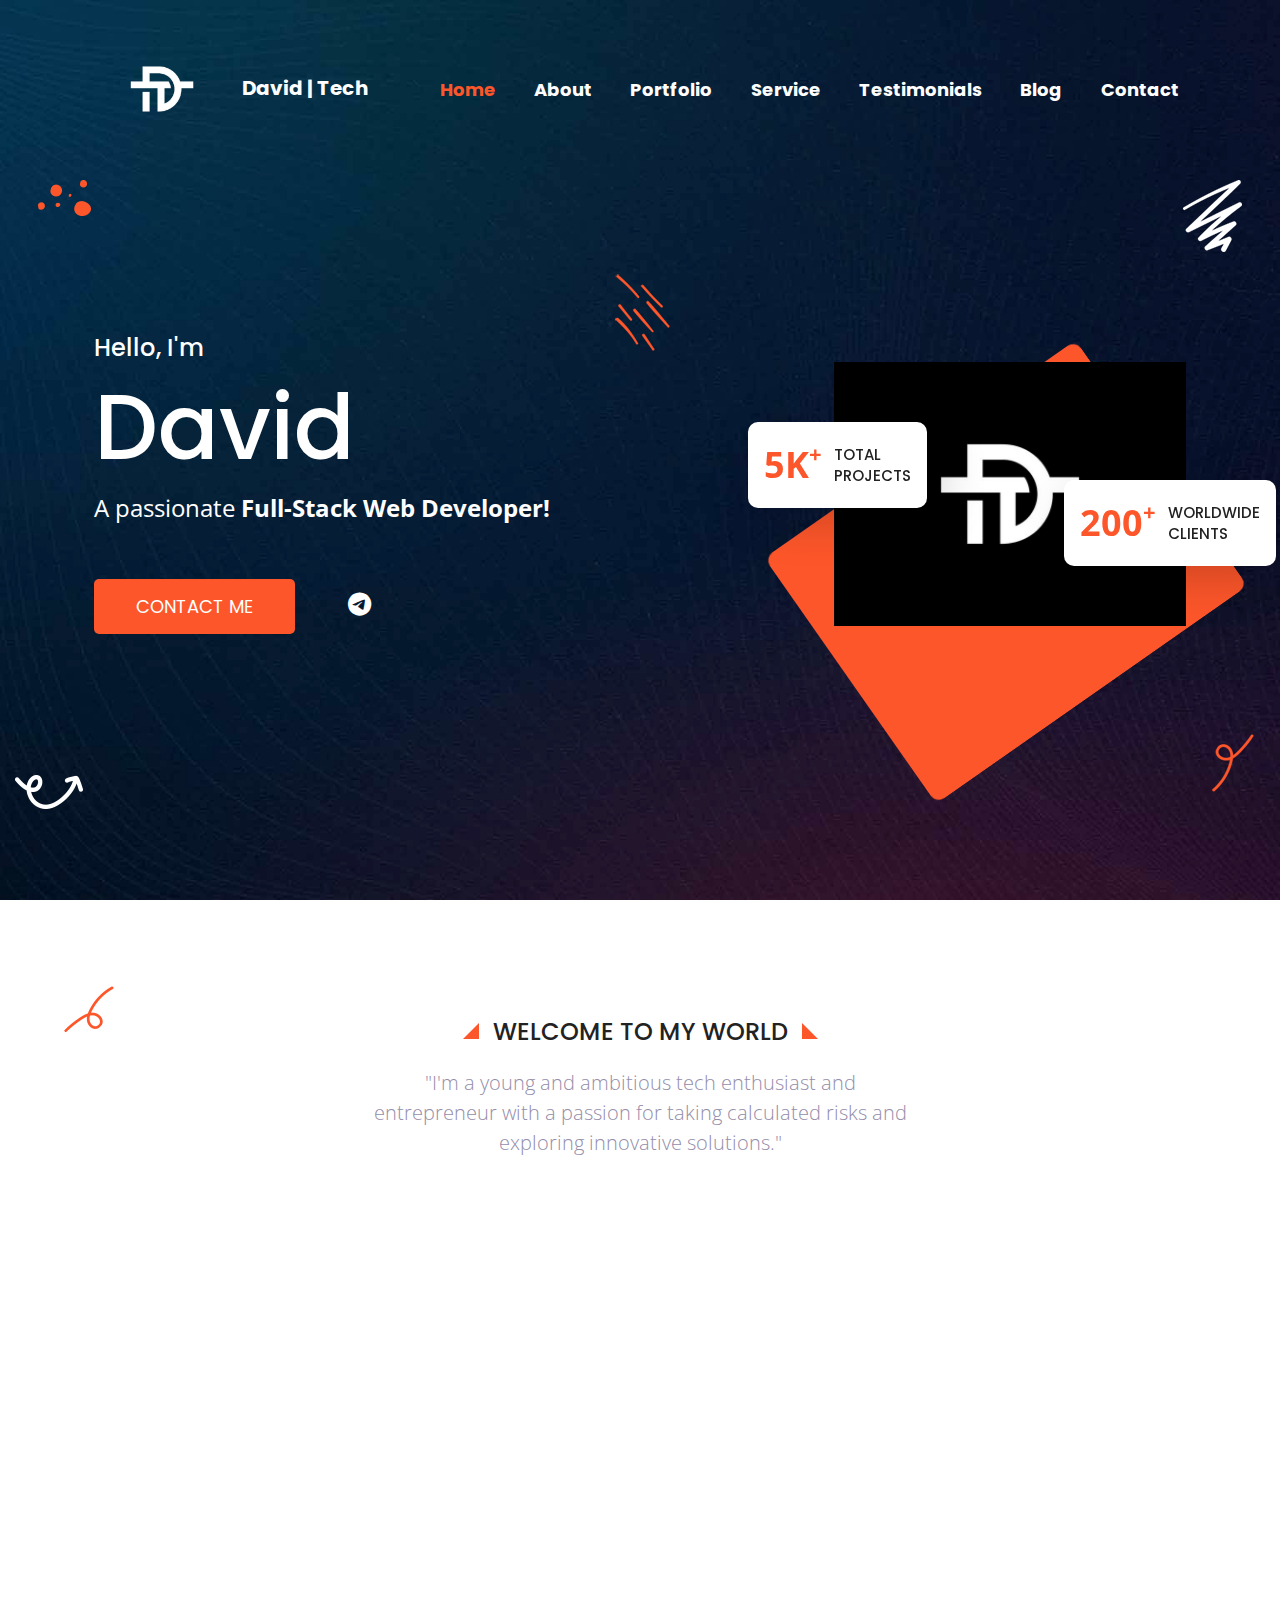
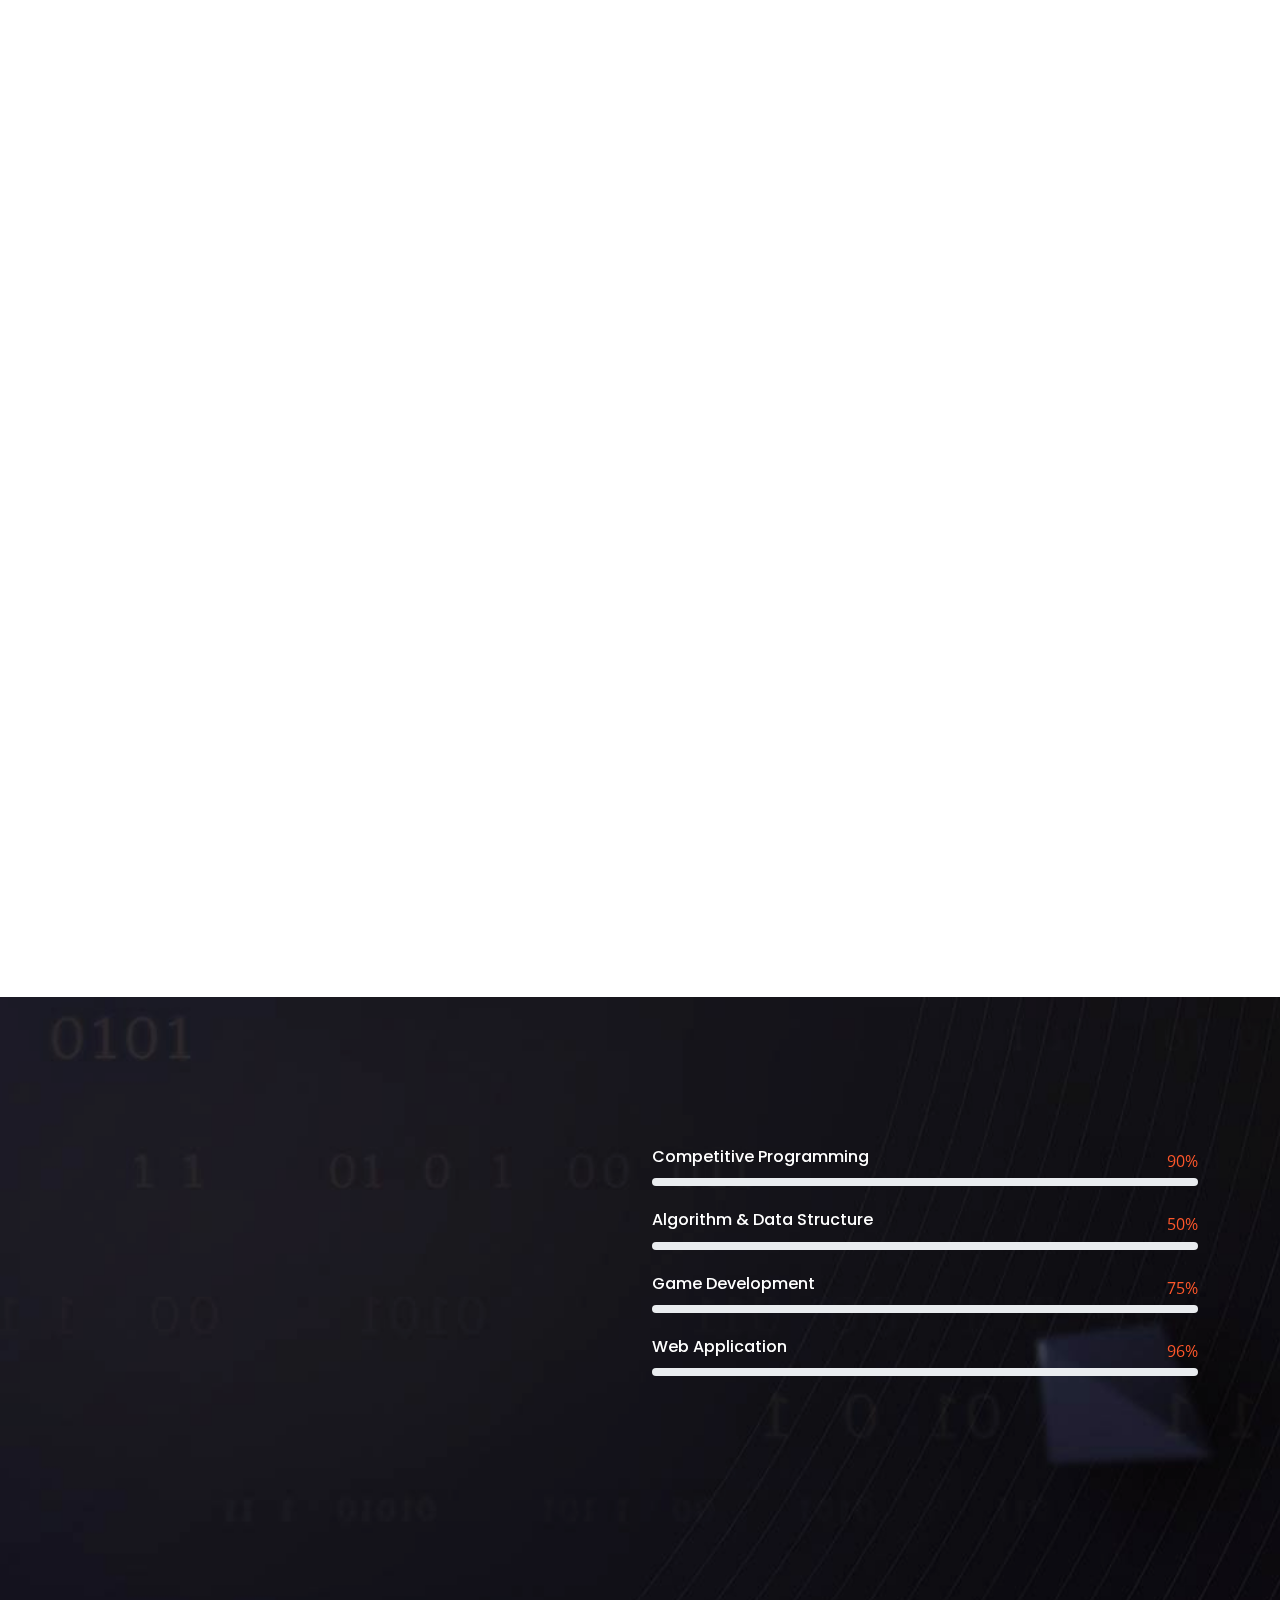
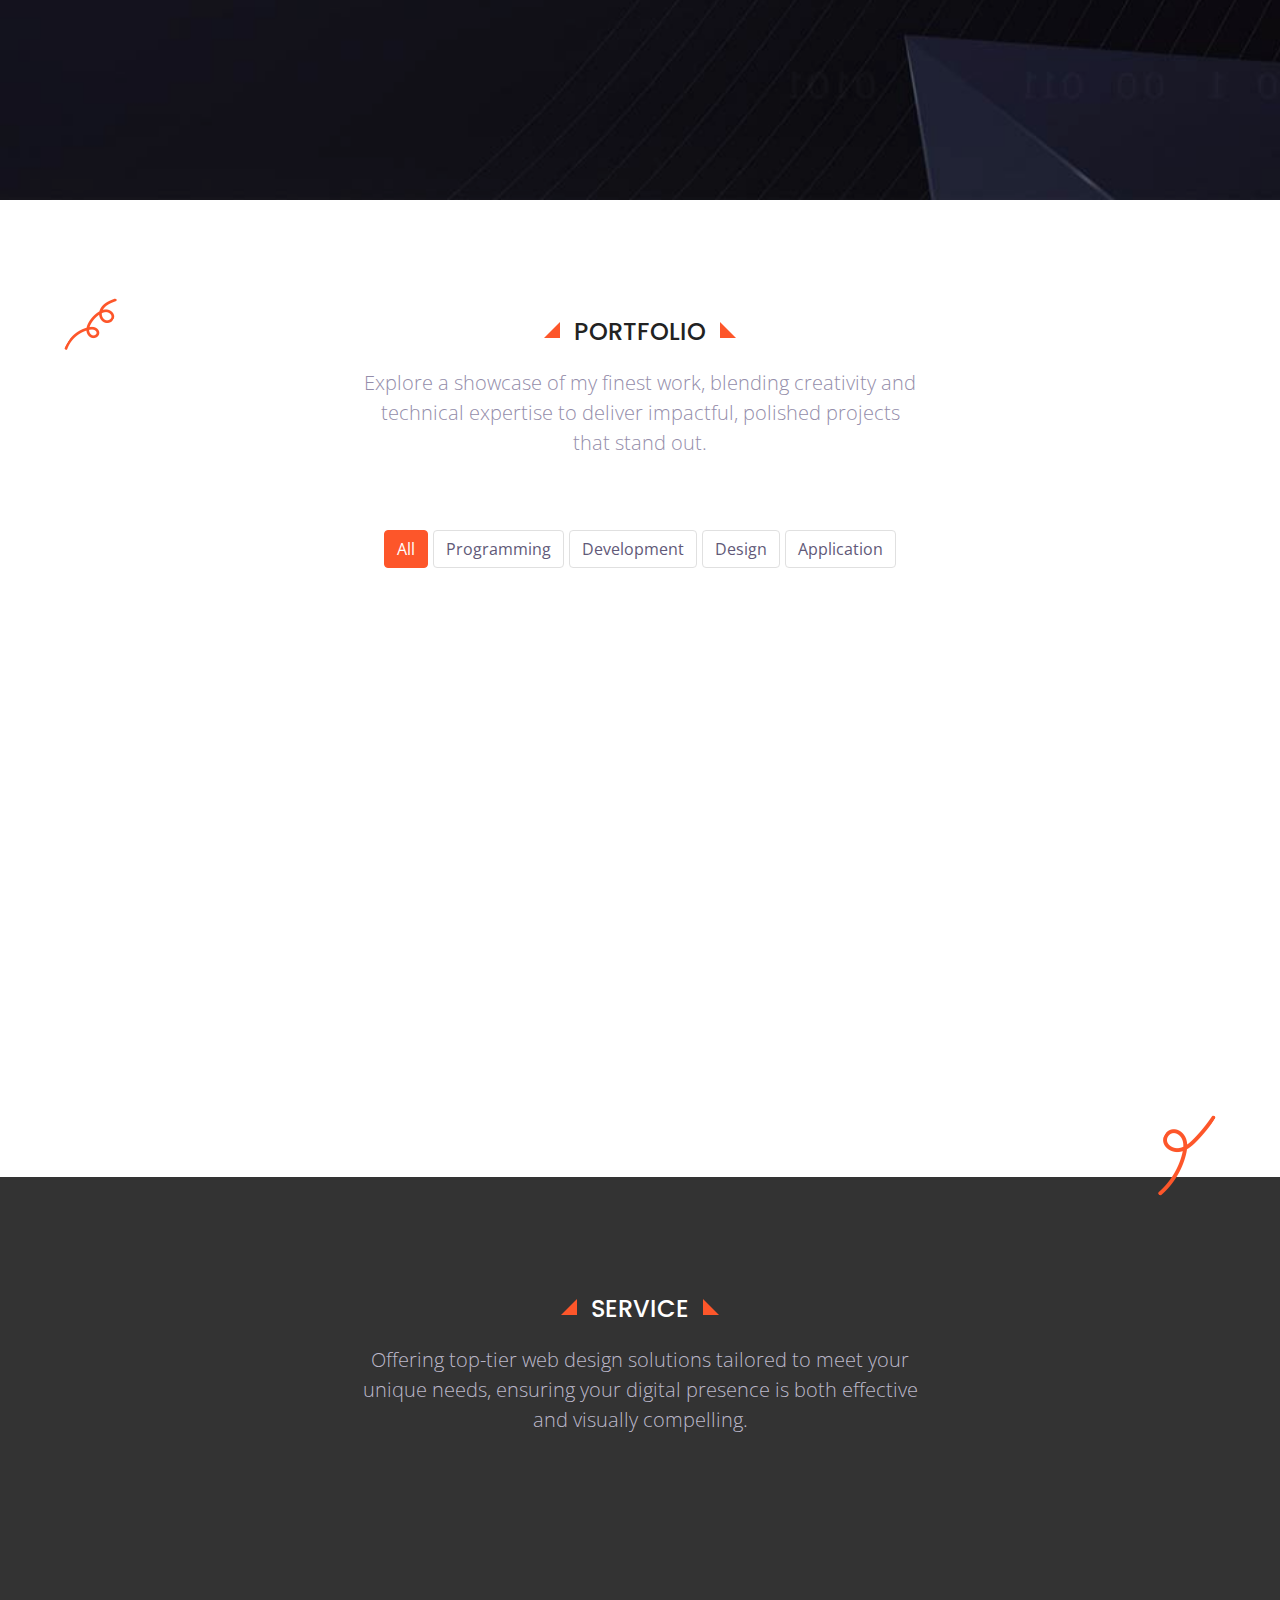
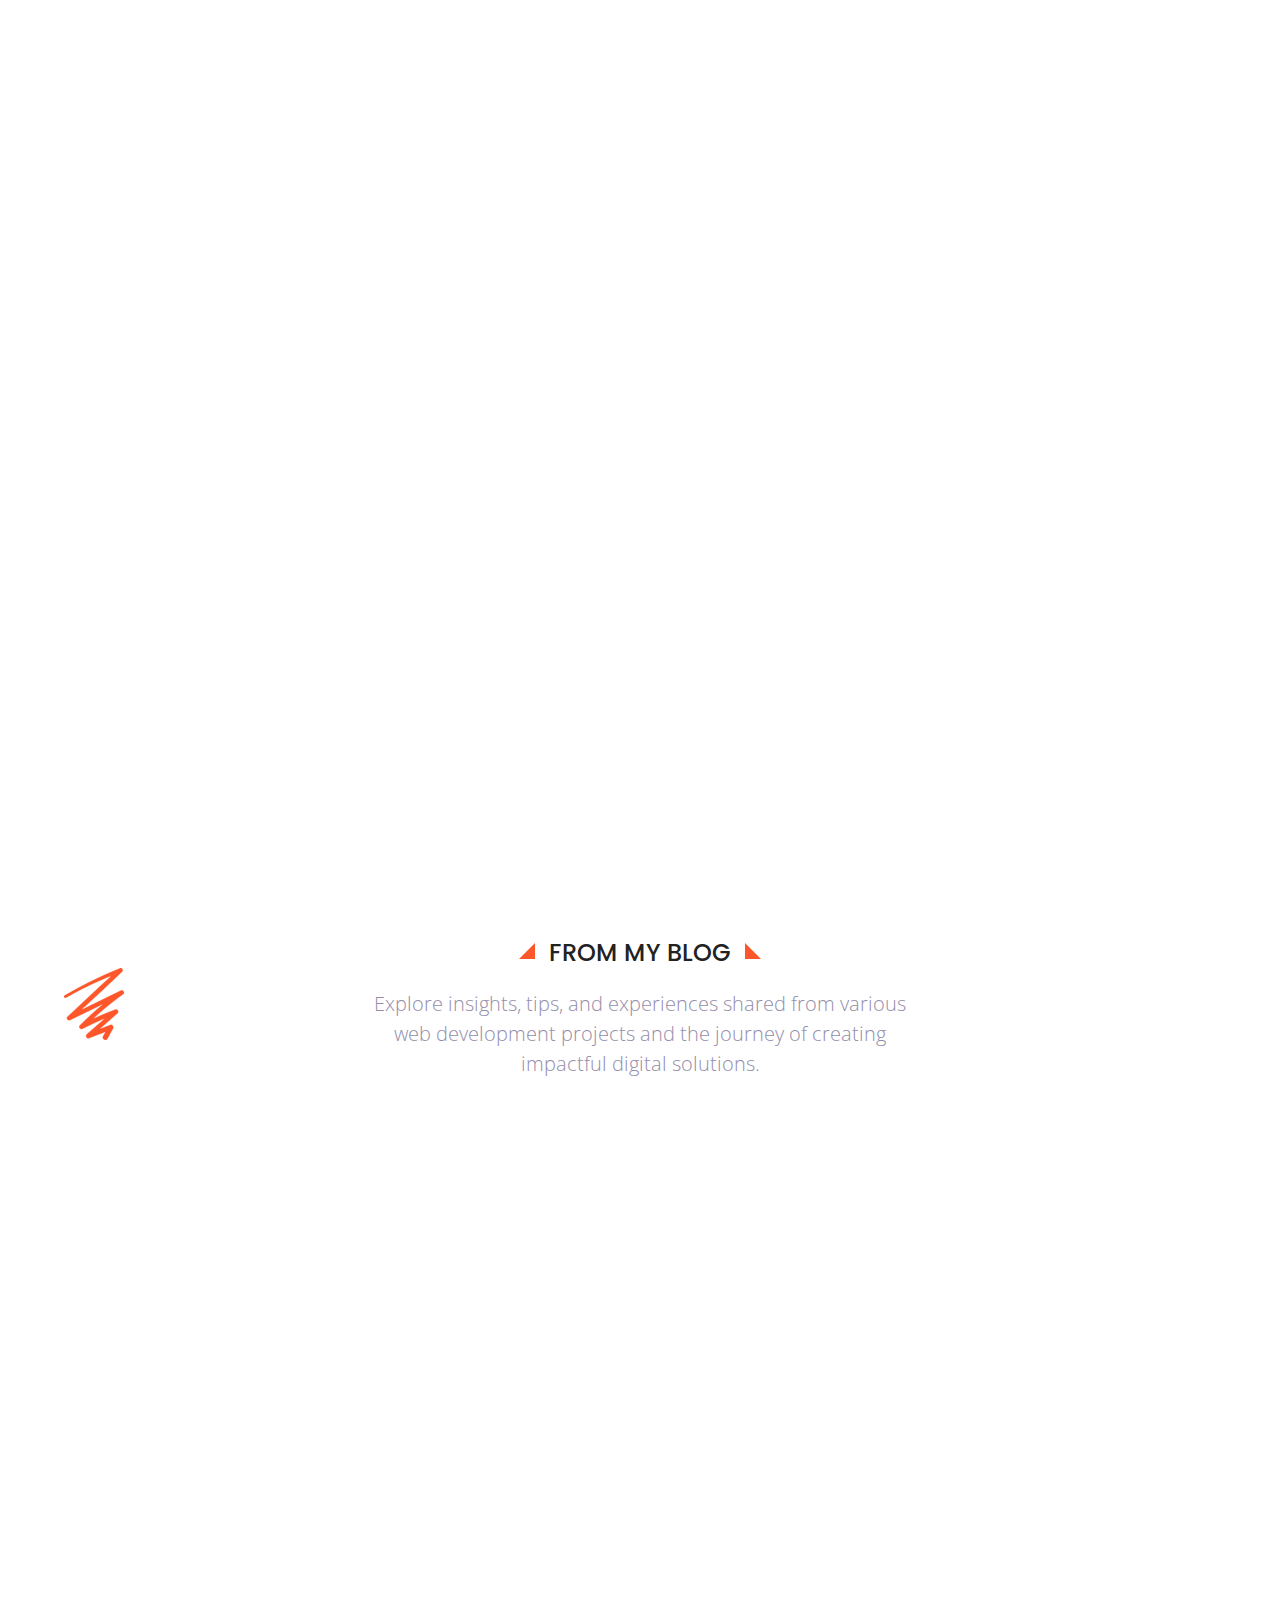
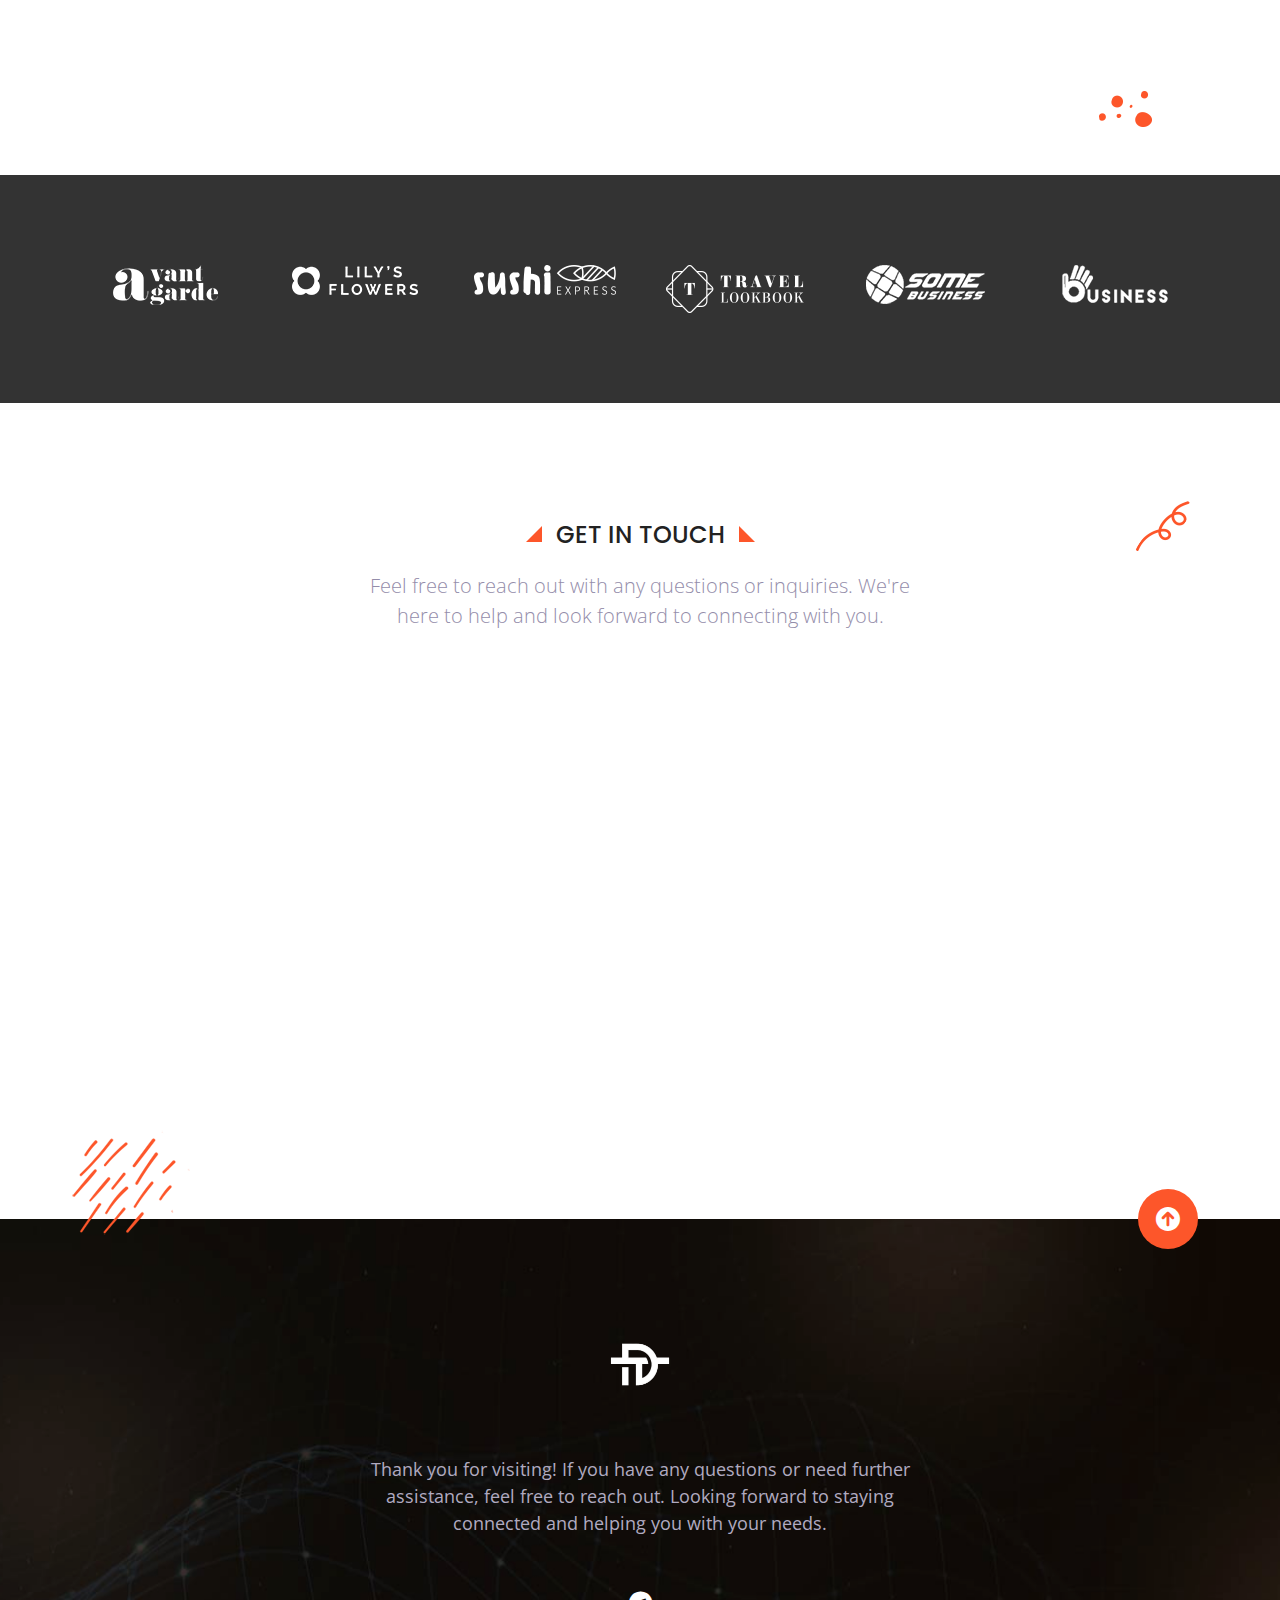
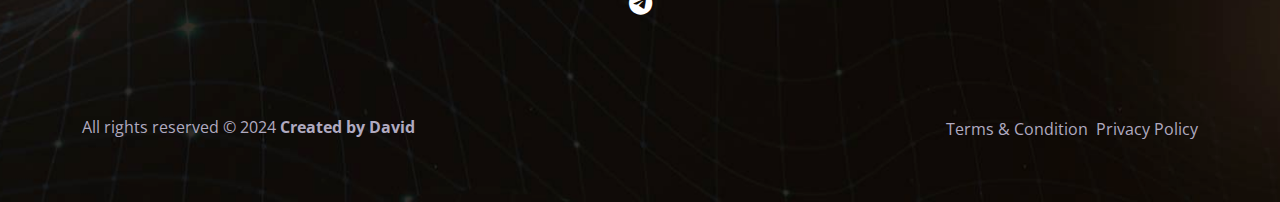
==== commit 09e88379: "Add files via upload" ====
--- a/index.html
+++ b/index.html
@@ -1,4 +1,4 @@
-<!DOCTYPE html><html lang="en"><head><meta charset="utf-8"><meta name="viewport" content="width=device-width, initial-scale=1"><link rel="shortcut icon" href="image/favicon.ico" type="image/x-icon"><link rel="icon" href="image/favicon.ico.png" type="image/x-icon"><link rel="stylesheet" type="text/css" href="css/pe-icon-7-stroke.css"><link rel="stylesheet" type="text/css" href="css/pe-helper.css"><link rel="stylesheet" href="css/bootstrap-icons.css"><link rel="stylesheet" type="text/css" href="css/all.min.css"><link rel="preconnect" href="https://fonts.googleapis.com"><link rel="preconnect" href="https://fonts.gstatic.com" crossorigin><link rel="stylesheet" href="https://cdnjs.cloudflare.com/ajax/libs/font-awesome/6.0.0/css/all.min.css"><link rel="stylesheet" href="https://cdnjs.cloudflare.com/ajax/libs/font-awesome/6.0.0-beta3/css/all.min.css"><link href="https://fonts.googleapis.com/css2?family=Open+Sans:ital,wght@0,400;0,700;1,400;1,700&family=Poppins:wght@700;900&display=swap" rel="stylesheet"><link href="css/bootstrap.min.css" rel="stylesheet"><link rel="stylesheet" href="css/swiper-bundle.min.css"><link rel="stylesheet" href="css/leaflet.css"><link rel="stylesheet" href="css/aos.css"><link rel="stylesheet" type="text/css" href="css/style.css"><title>DAVY | TECH </title></head><body data-bs-spy="scroll" data-bs-target="#site-navbar" class="home-main"><div class="preloader js-preloader flex-center"><div class="dots"><div class="dot"></div><div class="dot"></div><div class="dot"></div></div></div><header class="site-header" id="site-header"><nav class="navbar navbar-expand-xl" id="site-navbar"><div class="container"><a class="navbar-brand" href="index.html"><img class="img-fluid" src="image/fungi_logo.png" alt="fungi logo">David | Tech</a><button class="navbar-toggler" type="button" data-bs-toggle="collapse" data-bs-target="#navbarSupportedContent" aria-controls="navbarSupportedContent" aria-expanded="false" aria-label="Toggle navigation"><span class="navbar-toggler-icon"><i class="fas fa-list"></i></span></button><div class="collapse navbar-collapse" id="navbarSupportedContent"><ul class="navbar-nav ms-auto mb-lg-0"><li class="nav-item"><a class="nav-link active" aria-current="page" href="#site-header">Home</a></li><li class="nav-item"><a class="nav-link" href="#about-section">About</a></li><li class="nav-item"><a class="nav-link" href="#portfolio-section">Portfolio</a></li><li class="nav-item"><a class="nav-link" href="#service-section">Service</a></li><li class="nav-item"><a class="nav-link" href="#testimonial-section">Testimonials</a></li><li class="nav-item"><a class="nav-link" href="#blog-section">Blog</a></li><li class="nav-item"><a class="nav-link" href="#contact-section">Contact</a></li></ul></div></div></nav></header><section class="hero-area" id="hero-area"><div class="container"><div class="hero-content d-flex justify-content-center"><div class="row d-flex align-items-center justify-content-center"><div class="col-xl-6 order-xl-last image-block"><div class="image-wrapper" data-tilt data-tilt-max="10"><ul class="hero-facts"><li><p>5K<span>+</span></p><h4>Total <br>Projects</h4></li><li><p>200<span>+</span></p><h4>Worldwide <br>Clients</h4></li></ul><img class="img-fluid" src="image/hero_main_image.png" alt="hero main image"></div></div><div class="col-xl-6 order-xl-first content-block"><h1 class="hero-head"><small>Hello, I'm</small>David <strong> </strong></h1><p>A passionate <strong> Full-Stack Web Developer!</strong></p><div class="link-group"><a class="btn-main" href="https://wa.me/message/XKSRARXLT6ROB1">Contact Me</a>
+<!DOCTYPE html><html lang="en"><head><meta charset="utf-8"><meta name="viewport" content="width=device-width, initial-scale=1"><link rel="shortcut icon" href="image/favicon.ico" type="image/x-icon"><link rel="icon" href="image/favicon.ico.png" type="image/x-icon"><link rel="stylesheet" type="text/css" href="css/pe-icon-7-stroke.css"><link rel="stylesheet" type="text/css" href="css/pe-helper.css"><link rel="stylesheet" href="css/bootstrap-icons.css"><link rel="stylesheet" type="text/css" href="css/all.min.css"><link rel="preconnect" href="https://fonts.googleapis.com"><link rel="preconnect" href="https://fonts.gstatic.com" crossorigin><link rel="stylesheet" href="https://cdnjs.cloudflare.com/ajax/libs/font-awesome/6.0.0/css/all.min.css"><link rel="stylesheet" href="https://cdnjs.cloudflare.com/ajax/libs/font-awesome/6.0.0-beta3/css/all.min.css"><link href="https://fonts.googleapis.com/css2?family=Open+Sans:ital,wght@0,400;0,700;1,400;1,700&family=Poppins:wght@700;900&display=swap" rel="stylesheet"><link href="css/bootstrap.min.css" rel="stylesheet"><link rel="stylesheet" href="css/swiper-bundle.min.css"><link rel="stylesheet" href="css/leaflet.css"><link rel="stylesheet" href="css/aos.css"><link rel="stylesheet" type="text/css" href="css/style.css"><title>DAVY | TECH </title></head><body data-bs-spy="scroll" data-bs-target="#site-navbar" class="home-main"><div class="preloader js-preloader flex-center"><div class="dots"><div class="dot"></div><div class="dot"></div><div class="dot"></div></div></div><header class="site-header" id="site-header"><nav class="navbar navbar-expand-xl" id="site-navbar"><div class="container"><a class="navbar-brand" href="index.html"><img class="img-fluid" src="image/fungi_logo.png" alt="fungi logo">David | Tech</a><button class="navbar-toggler" type="button" data-bs-toggle="collapse" data-bs-target="#navbarSupportedContent" aria-controls="navbarSupportedContent" aria-expanded="false" aria-label="Toggle navigation"><span class="navbar-toggler-icon"><i class="fas fa-list"></i></span></button><div class="collapse navbar-collapse" id="navbarSupportedContent"><ul class="navbar-nav ms-auto mb-lg-0"><li class="nav-item"><a class="nav-link active" aria-current="page" href="#site-header">Home</a></li><li class="nav-item"><a class="nav-link" href="#about-section">About</a></li><li class="nav-item"><a class="nav-link" href="#portfolio-section">Portfolio</a></li><li class="nav-item"><a class="nav-link" href="#service-section">Service</a></li><li class="nav-item"><a class="nav-link" href="#testimonial-section">Testimonials</a></li><li class="nav-item"><a class="nav-link" href="#blog-section">Blog</a></li><li class="nav-item"><a class="nav-link" href="#contact-section">Contact</a></li></ul></div></div></nav></header><section class="hero-area" id="hero-area"><div class="container"><div class="hero-content d-flex justify-content-center"><div class="row d-flex align-items-center justify-content-center"><div class="col-xl-6 order-xl-last image-block"><div class="image-wrapper" data-tilt data-tilt-max="10"><ul class="hero-facts"><li><p>5K<span>+</span></p><h4>Total <br>Projects</h4></li><li><p>200<span>+</span></p><h4>Worldwide <br>Clients</h4></li></ul><img class="img-fluid" src="image/hero_main_image.png" alt="hero main image"></div></div><div class="col-xl-6 order-xl-first content-block"><h1 class="hero-head"><small>Hello, I'm</small>David <strong> </strong></h1><p>A passionate <strong> Full-Stack Web Developer!</strong></p><div class="link-group"><a class="btn-main" href="https://t.me/ap_excrypt">Contact Me</a>
 	<ul class="hero-social list-inline">
 		<li class="list-inline-item"><a href="https://t.me/ap_excrypt"><i class="fab fa-telegram-plane"></i></a></li>
 		<!-- <li class="list-inline-item"><a href="https://x.com/Ebubechukw67701?t=j7BvZCefPShx_SK_jdlw2A&s=09"><i class="fab fa-twitter"></i></a></li> -->
@@ -8,7 +8,7 @@
 		<p>Specializing in responsive, user-friendly interfaces, I ensure exceptional performance across all devices. My designs are tailored to meet unique project needs, integrating the latest trends with UX/UI best practices for aesthetically pleasing and accessible websites.</p><div class="personal-details row"><div class="col-md-6"><ul class="personal-info"><li><h4>Name</h4><p>David</p></li>
 			<!-- <li><h4>Email</h4><p>ebubechukwuokoli7@gmail.com</p></li> -->
 			<li><h4>Freelance</h4><p>Available</p></li>
-		</ul> <!-- .personal-info --></div> <!-- .col-md-6 --><div class="col-md-6"><ul class="personal-info"><li><h4>Age</h4><p>18+</p></li><li><h4>Education</h4><p>Software Engineering </p></li>
+		</ul> <!-- .personal-info --></div> <!-- .col-md-6 --><div class="col-md-6"><ul class="personal-info"><li><h4>Education</h4><p>Software Engineering </p></li>
 			<!-- <li><h4>Freelance</h4><p>Available</p></li> -->
 		</ul> <!-- .personal-info --></div> <!-- .col-md-6 --></div> <!-- .personal-details -->
 		<!-- <a class="btn-main" href="image/myCv.jpg">Download CV</a> -->
@@ -339,11 +339,7 @@
 	</section> <!-- .portfolio-section -->
 
 <section class="service-section section-block" id="service-section"><div class="container"><div class="section-title dark"><h2>Service</h2><p class="lead">Offering top-tier web design solutions tailored to meet your unique needs, ensuring your digital presence is both effective and visually compelling.</p></div><div class="row"><div class="col-xl-4 col-lg-6" data-aos="fade-up"><div class="content-wrapper service-tilt" data-tilt data-tilt-max="15"><div class="icon-box"><i class="fas fa-desktop"></i></div><h3>Desktop Apps</h3><p>I create efficient and user-friendly desktop applications designed to enhance productivity and streamline workflows. My focus is on delivering high-performance, secure, and intuitive solutions, utilizing Java to build scalable and reliable applications tailored to meet specific needs.</p></div></div><div class="col-xl-4 col-lg-6" data-aos="fade-up" data-aos-delay="200"><div class="content-wrapper service-tilt" data-tilt data-tilt-max="15"><div class="icon-box"><i class="fas fa-gamepad"></i></div><h3>Mobile Apps</h3><p>I develop intuitive and responsive mobile applications, focused on delivering seamless user experiences. My apps are designed to be fast, reliable, and tailored to meet diverse user needs across various devices. With Java, I build robust, scalable applications that ensure top performance and security across different platforms.</p></div></div><div class="col-xl-4 col-lg-6" data-aos="fade-up" data-aos-delay="400"><div class="content-wrapper service-tilt" data-tilt data-tilt-max="15"><div class="icon-box"><i class="fas fa-laptop"></i></div><h3>Web Development</h3><p>I create dynamic, responsive websites that blend functionality with modern design. Each project is tailored to provide optimal user experiences, ensuring high performance across all devices and platforms. By leveraging technologies such as Java, I build secure, scalable web applications that meet both user and business needs effectively.</p></div></div><div class="col-xl-4 col-lg-6" data-aos="fade-up" data-aos-delay="600"><div class="content-wrapper service-tilt" data-tilt data-tilt-max="15"><div class="icon-box"><i class="fas fa-lock"></i></div><h3>Security System</h3><p>I offer robust security solutions with advanced protection measures, incorporating Java-based frameworks and tools to ensure system integrity. My approach secures sensitive data, prevents vulnerabilities, and strengthens defenses, delivering a comprehensive security experience for both users and businesses.</p></div></div><div class="col-xl-4 col-lg-6" data-aos="fade-up" data-aos-delay="800"><div class="content-wrapper service-tilt" data-tilt data-tilt-max="15"><div class="icon-box"><i class="fas fa-edit"></i></div><h3>Custom Algorithm</h3><p>I design and implement bespoke algorithms tailored to solve complex problems efficiently. By leveraging advanced techniques and optimization strategies, I create solutions that enhance performance and meet specific requirements.</p></div></div><div class="col-xl-4 col-lg-6" data-aos="fade-up" data-aos-delay="1000"><div class="content-wrapper service-tilt" data-tilt data-tilt-max="15"><div class="icon-box"><i class="fas fa-coffee"></i></div><h3>Web Consulting</h3><p>I provide expert guidance on web strategies, helping to optimize performance and enhance user engagement. My consulting services focus on tailoring solutions to meet your unique needs, ensuring effective and efficient online presence management.</p></div></div></div></div><div class="design-elements"><img class="de-service-1 elem-updown" src="image/design-elements/service-element-1.png" alt="service element 1"><img class="de-service-2 elem-updown" src="image/design-elements/service-element-2.png" alt="service element 2"><img class="de-service-3 elem-updown" src="image/design-elements/service-element-3.png" alt="service element 3"></div></section><section class="features-section section-block" id="features-section"><div class="container"><div class="row"><div class="col-xl-6 image-block" data-aos="fade-right" data-aos-duration="1500"><div class="image-wrapper"><img class="img-fluid feature-photo" src="image/feature-photo.png" alt="features photo" data-tilt data-tilt-max="10"></div></div><div class="col-xl-6 content-block" data-aos="fade-right" data-aos-duration="1500" data-aos-delay="400"><h2 class="block-title"><span>Why work with me</span>Best result with top user experience</h2><p>High-quality solutions are delivered with a focus on superior user experience and performance, ensuring each project meets the highest standards.</p><ul class="features-list"><li class="d-flex align-items-start"><div class="icon-block"><div class="icon-box"><i class="fas fa-umbrella"></i></div></div><div class="content-wrapper"><h4>Lifetime Support</h4><p>Committed to providing ongoing support for every project, ensuring satisfaction and seamless functionality. Whether it's updates, troubleshooting, or adding new features, assistance is available at every stage.</p></div></li><li class="d-flex align-items-start"><div class="icon-block"><div class="icon-box"><i class="fas fa-cube"></i></div></div><div class="content-wrapper"><h4>No Coding Required</h4><p>Projects are designed with user-friendly interfaces, eliminating the need for coding knowledge. Easily manage content and updates without touching a single line of code.</p></div></li><li class="d-flex align-items-start"><div class="icon-block"><div class="icon-box"><i class="fas fa-sync"></i></div></div><div class="content-wrapper"><h4>Regular Updates</h4><p>Consistent updates are provided to keep the project up-to-date with the latest features and improvements, ensuring long-term reliability and performance.</p></div></li></ul></div></div></div></section>
-<section class="testimonial-section section-block" id="testimonial-section"><div class="container"><div class="section-title dark"><h2>Testimonials</h2><p class="lead">Hear from clients who have experienced firsthand the quality and dedication put into each project, showcasing the value and impact of the work delivered.</p></div>
-	<div class="testimonial-carousel swiper"><div class="swiper-wrapper"><div class="testimonial-item swiper-slide"><div class="item-wrapper"><div class="quote-icon"><img src="image/quote-icon.png" alt="quote icon"></div><p>"David’s attention to detail and delivery exceeded expectations with a stunning and functional final product."</p><div class="quote-author d-flex align-items-center justify-content-center"><div class="image-block"><img class="img-fluid" src="image/testimonial/testimonial-author-1.jpg" alt="testimonial author"></div><h4>Mr. Apex<span>Frontend Developer || Project manager</span></h4></div></div></div>
-	<!-- <div class="testimonial-item swiper-slide"><div class="item-wrapper"><div class="quote-icon"><img src="image/quote-icon.png" alt="quote icon"></div><p>"David's creativity and professionalism turned my vision into a stunning website. Highly recommended!"</p><div class="quote-author d-flex align-items-center justify-content-center"><div class="image-block"><img class="img-fluid" src="image/testimonial/testimonial-author-3.png" alt="testimonial author"></div><h4>Big Blaze<span>Frontend Developer || Community Manager</span></h4></div>
-	</div></div> -->
-	<div class="testimonial-item swiper-slide"><div class="item-wrapper"><div class="quote-icon"><img src="image/quote-icon.png" alt="quote icon"></div><p>"The final results were exceptional, with great attention to detail and quality. David exceeded all expectations."</p><div class="quote-author d-flex align-items-center justify-content-center"><div class="image-block"><img class="img-fluid" src="image/testimonial/testimonial-author-4.jpg" alt="testimonial author"></div><h4>Daniel Xue <span>Web Developer || Project Advisor</span></h4></div></div></div><div class="testimonial-item swiper-slide"><div class="item-wrapper"><div class="quote-icon"><img src="image/quote-icon.png" alt="quote icon"></div><p>"Handled with remarkable professionalism and quality. David’s exceptional work truly stands out and exceeds all expectations."</p><div class="quote-author d-flex align-items-center justify-content-center"><div class="image-block"><img class="img-fluid" src="image/testimonial/testimonial-author-2.jpg" alt="testimonial author"></div><h4>Benjamin<span>Web Developer</span></h4></div></div></div></div><div class="swiper-pagination"></div></div></div></section>
+
 	<!-- BLOG SECTION -->
 	<section class="blog-section section-block" id="blog-section"> 
 		<div class="container">
@@ -792,7 +788,11 @@
 	</section><section class="partner-section" id="partner-section"><div class="container"><div class="section-title dark visually-hidden"><h2>Partners</h2></div><div class="partnerCarousel"><div class="swiper-wrapper"><div class="swiper-slide"><div class="image-wrapper"><img src="image/partner/partner_logo_1.png" alt="partner logo 01"></div></div><div class="swiper-slide"><div class="image-wrapper"><img src="image/partner/partner_logo_2.png" alt="partner logo 02"></div></div><div class="swiper-slide"><div class="image-wrapper"><img src="image/partner/partner_logo_3.png" alt="partner logo 03"></div></div><div class="swiper-slide"><div class="image-wrapper"><img src="image/partner/partner_logo_4.png" alt="partner logo 04"></div></div><div class="swiper-slide"><div class="image-wrapper"><img src="image/partner/partner_logo_5.png" alt="partner logo 05"></div></div><div class="swiper-slide"><div class="image-wrapper"><img src="image/partner/partner_logo_6.png" alt="partner logo 06"></div></div><div class="swiper-slide"><div class="image-wrapper"><img src="image/partner/partner_logo_7.png" alt="partner logo 07"></div></div><div class="swiper-slide"><div class="image-wrapper"><img src="image/partner/partner_logo_8.png" alt="partner logo 08"></div></div><div class="swiper-slide"><div class="image-wrapper"><img src="image/partner/partner_logo_9.png" alt="partner logo 09"></div></div></div></div></div></section>
 	<section class="contact-section section-block" id="contact-section"><div class="container"><div class="section-title"><h2>Get in Touch</h2><p class="lead">Feel free to reach out with any questions or inquiries. We're here to help and look forward to connecting with you.</p></div>
 		
-		<div class="row"><div class="col-lg-6" data-aos="fade-right" data-aos-duration="1000" data-aos-delay="600"><div class="map-wrapper" id="mapwrapper"></div></div><div class="col-lg-6 form-block" data-aos="fade-right" data-aos-duration="1500" data-aos-delay="1100"><h3>Write me a message</h3><div class="form-message"><p></p></div><form class="row g-3" id="fungi-contact" method="POST" action="https://api.web3forms.com/submit"><div class="col-md-6"><div class="input-group mb-3"><label for="inputName" class="form-label visually-hidden">Name</label><input type="text" class="form-control" id="inputName" placeholder="Name*" name="inputName" required></div></div><div class="col-md-6"><div class="input-group mb-3"><label for="inputEmail" class="form-label visually-hidden">Email</label><input type="email" class="form-control" id="inputEmail" name="inputEmail" placeholder="Email*" required></div></div><div class="col-md-12"><label for="inputMessage" class="form-label visually-hidden">Message</label><textarea class="form-control mb-3" id="inputMessage" name="inputMessage" placeholder="Your message here*" required></textarea><button type="submit" class="btn btn-main" name="submit">Send Message</button></div></form></div></div></div><div class="design-elements"><img class="de-contact-1 elem-updown" src="image/design-elements/contact-element-1.png" alt="contact element 1"><img class="de-contact-2 elem-updown" src="image/design-elements/contact-element-2.png" alt="contact element 2"></div></section><footer class="site-footer" id="site-footer"><div class="container"><div class="row align-items-center justify-content-center"><div class="col-lg-6 text-center branding-block"><a class="footer-brand" href="#"><img src="image/fungi_logo.png" alt="Pori logo"></a><p>Thank you for visiting! If you have any questions or need further assistance, feel free to reach out. Looking forward to staying connected and helping you with your needs.</p>
+		<div class="row"><div class="col-lg-6" data-aos="fade-right" data-aos-duration="1000" data-aos-delay="600">
+			<div class="map-wrapper" id="mapwrapper"></div>
+		</div>
+		<div class="col-lg-6 form-block" data-aos="fade-right" data-aos-duration="1500" data-aos-delay="1100"><h3>Write me a message</h3><div class="form-message"><p></p></div><form class="row g-3" id="fungi-contact" method="POST" action="https://api.web3forms.com/submit"><div class="col-md-6"><div class="input-group mb-3"><label for="inputName" class="form-label visually-hidden">Name</label><input type="text" class="form-control" id="inputName" placeholder="Name*" name="inputName" required></div></div><div class="col-md-6"><div class="input-group mb-3"><label for="inputEmail" class="form-label visually-hidden">Email</label><input type="email" class="form-control" id="inputEmail" name="inputEmail" placeholder="Email*" required></div></div><div class="col-md-12"><label for="inputMessage" class="form-label visually-hidden">Message</label><textarea class="form-control mb-3" id="inputMessage" name="inputMessage" placeholder="Your message here*" required></textarea><button type="submit" class="btn btn-main" name="submit">Send Message</button></div></form>
+	</div></div></div><div class="design-elements"><img class="de-contact-1 elem-updown" src="image/design-elements/contact-element-1.png" alt="contact element 1"><img class="de-contact-2 elem-updown" src="image/design-elements/contact-element-2.png" alt="contact element 2"></div></section><footer class="site-footer" id="site-footer"><div class="container"><div class="row align-items-center justify-content-center"><div class="col-lg-6 text-center branding-block"><a class="footer-brand" href="#"><img src="image/fungi_logo.png" alt="Pori logo"></a><p>Thank you for visiting! If you have any questions or need further assistance, feel free to reach out. Looking forward to staying connected and helping you with your needs.</p>
 			<ul class="list-inline footer-social"><li class="list-inline-item"><a href="https://t.me/ap_excrypt"><i class="fab fa-telegram"></i></a></li>
 					</ul></div></div><div class="back-to-top"><a href="#site-header"><i class="fa fa-arrow-circle-up"></i></a></div><div class="row footer-bottom"><div class="col-md-6"><p>All rights reserved &copy; 2024 <strong>Created by David</strong></p></div><div class="col-md-6"><ul class="list-inline text-md-end"><li class="list-inline-item"><a href="#">Terms &amp; Condition</a></li><li class="list-inline-item"><a href="#">Privacy Policy</a></li></ul></div></div></div></footer><script src="js/jquery.js"></script><script src="js/popper.min.js"></script><script src="js/bootstrap.min.js"></script><script src="js/imagesloaded.pkgd.min.js"></script><script src="js/isotope.pkgd.min.js"></script><script src="js/swiper-bundle.min.js"></script><script src="js/leaflet.js"></script><script src="js/jquery.waypoints.min.js"></script><script src="js/jquery.counterup.min.js"></script><script src="js/aos.js"></script><script src="js/jquery.preloadinator.min.js"></script><script src="js/vanilla-tilt.min.js"></script><script src="js/script.js"></script>
 </body>
--- a/css/style.css
+++ b/css/style.css
@@ -1421,12 +1421,8 @@
   font-size: 36px;
   margin-bottom: 48px;
 }
-.contact-section .map-wrapper {
-  min-height: 396px;
-  background: #f9f9f9;
-  margin-right: 90px;
-  border-radius: 10px;
-}
+
+
 .contact-section form > div {
   margin-bottom: 0 !important;
   margin-top: 0 !important;
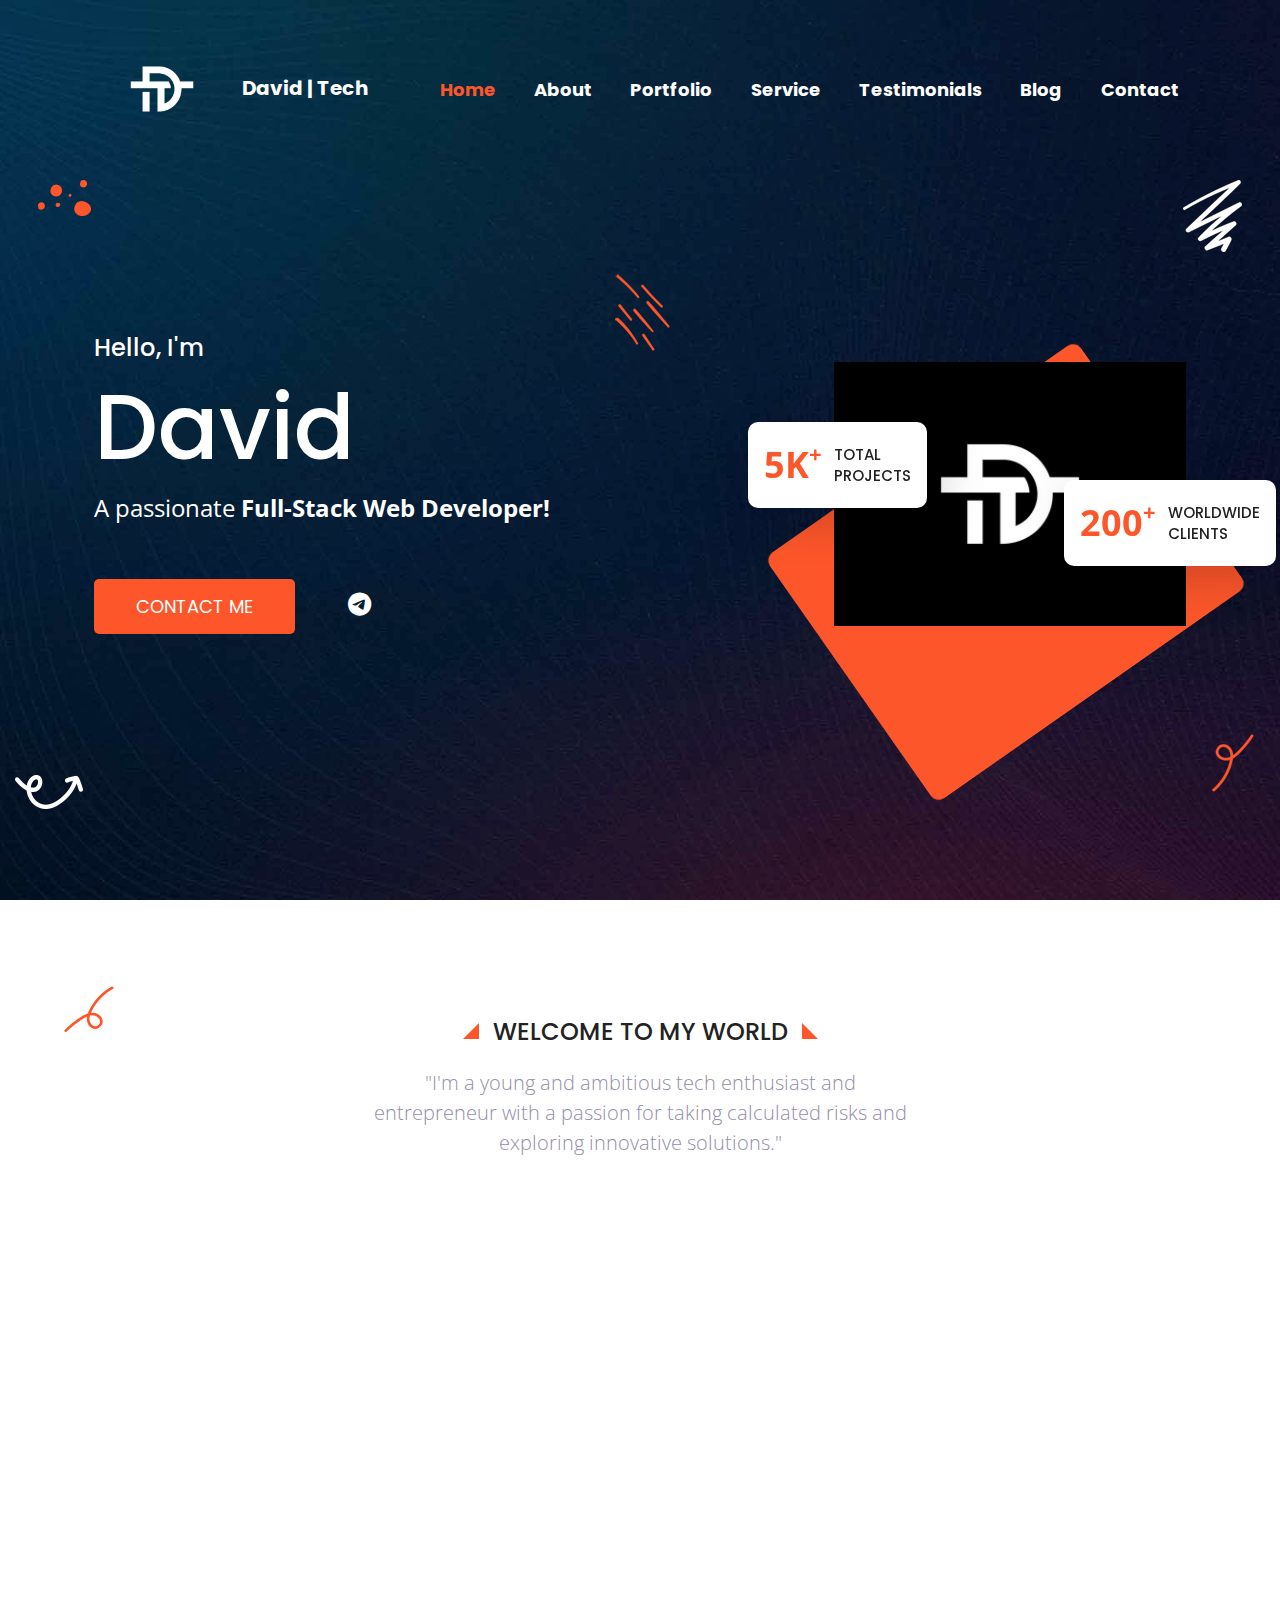
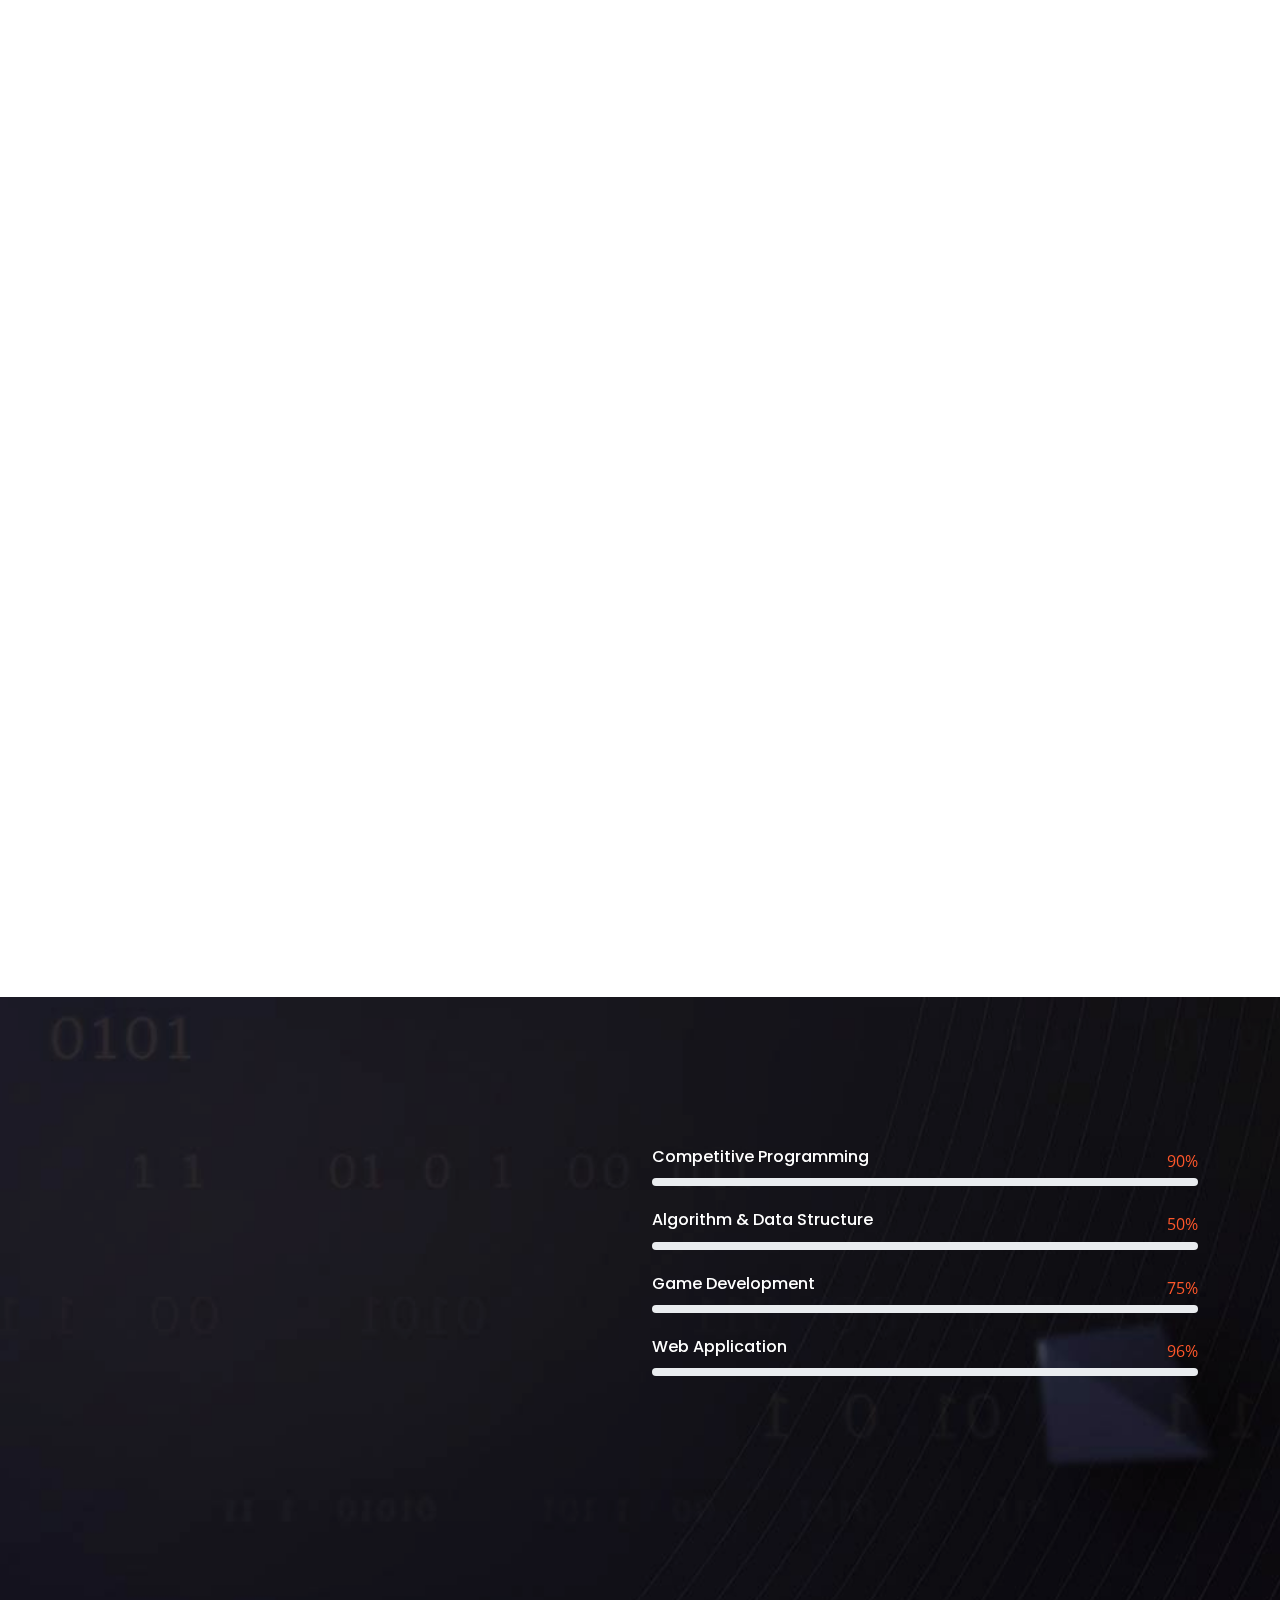
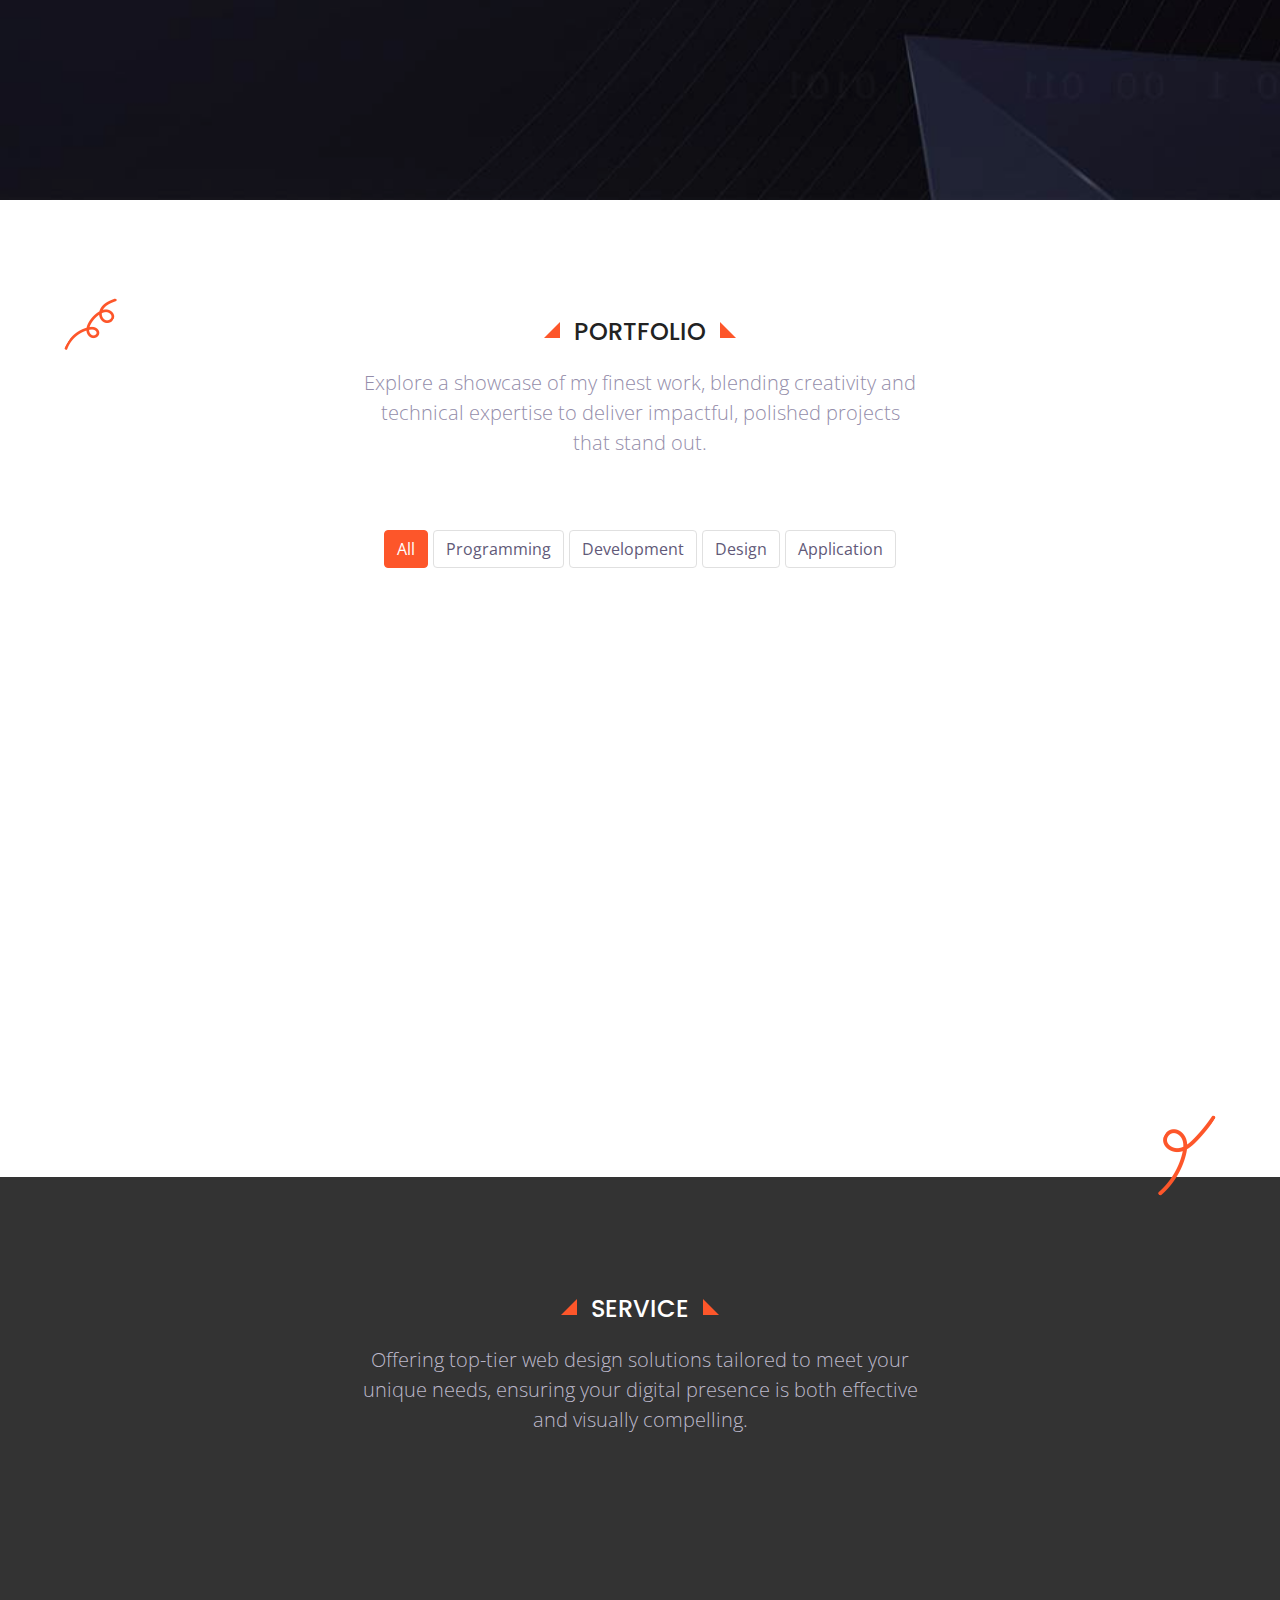
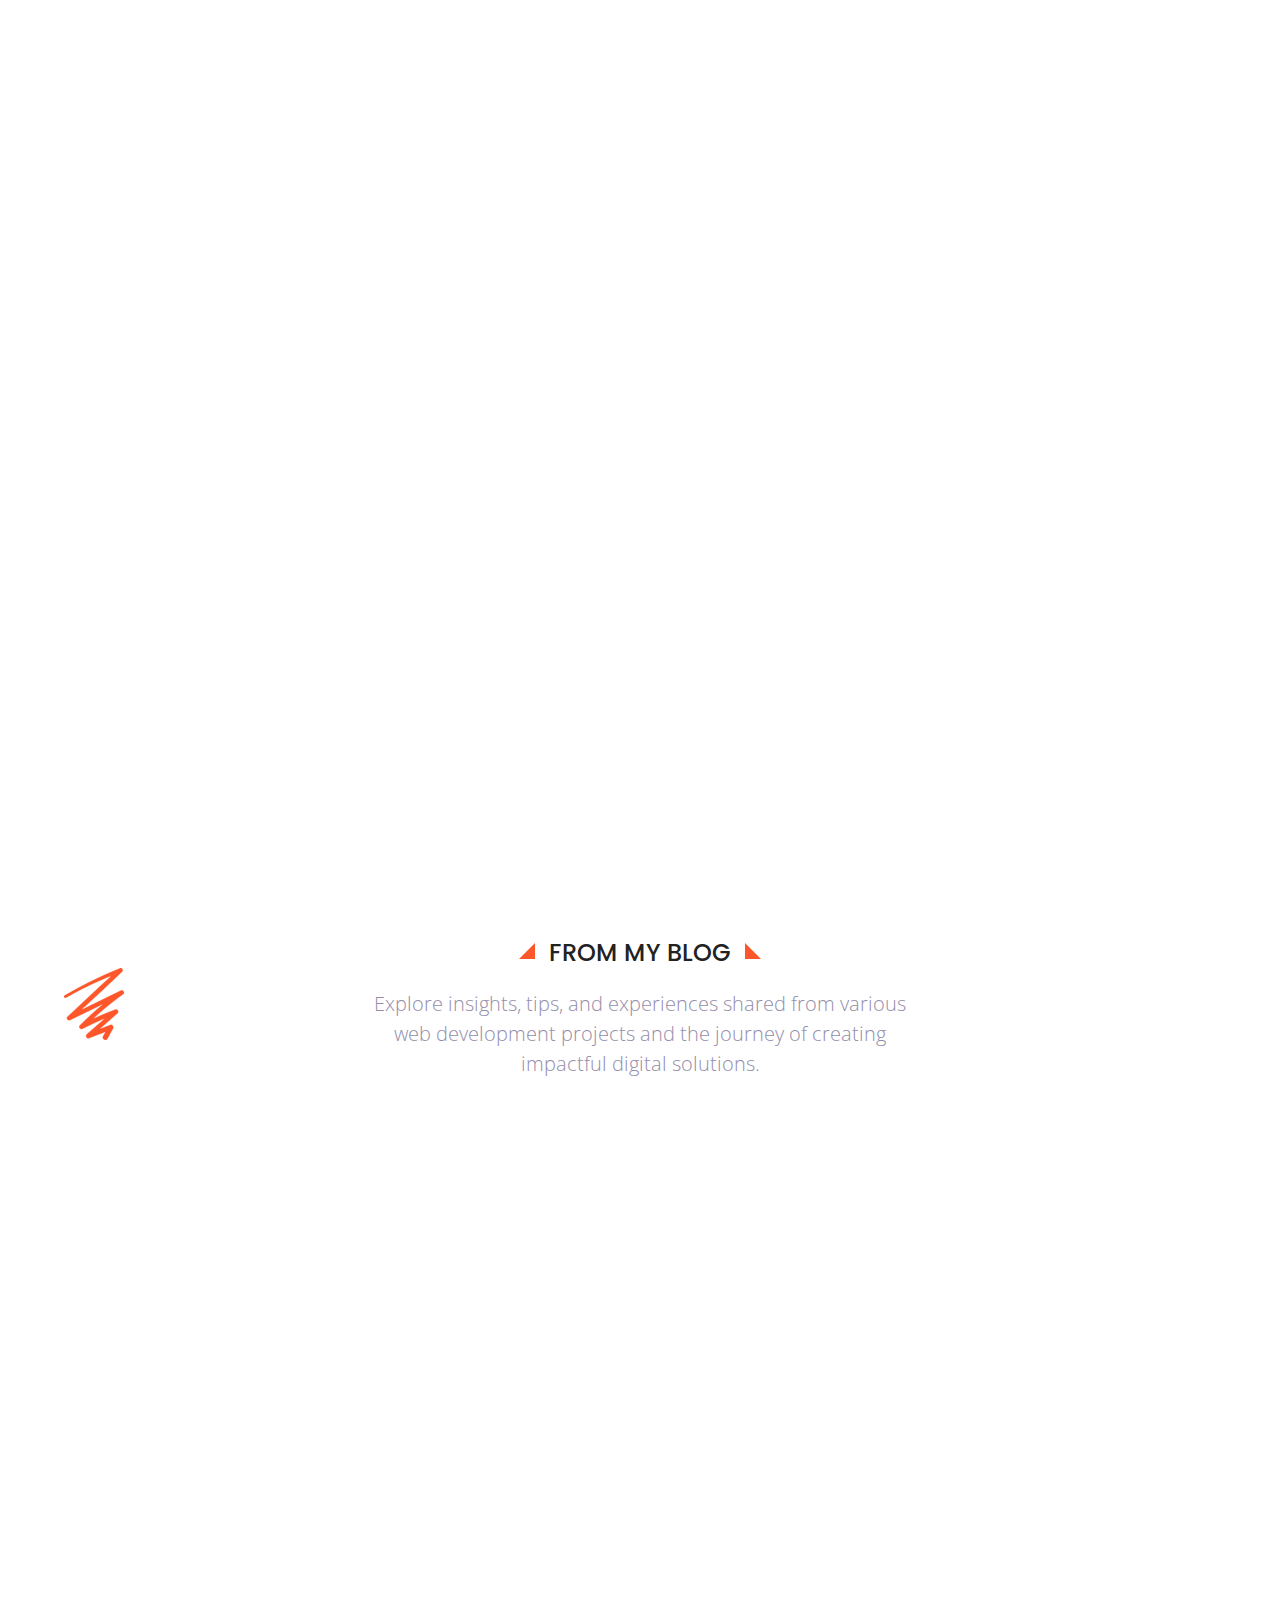
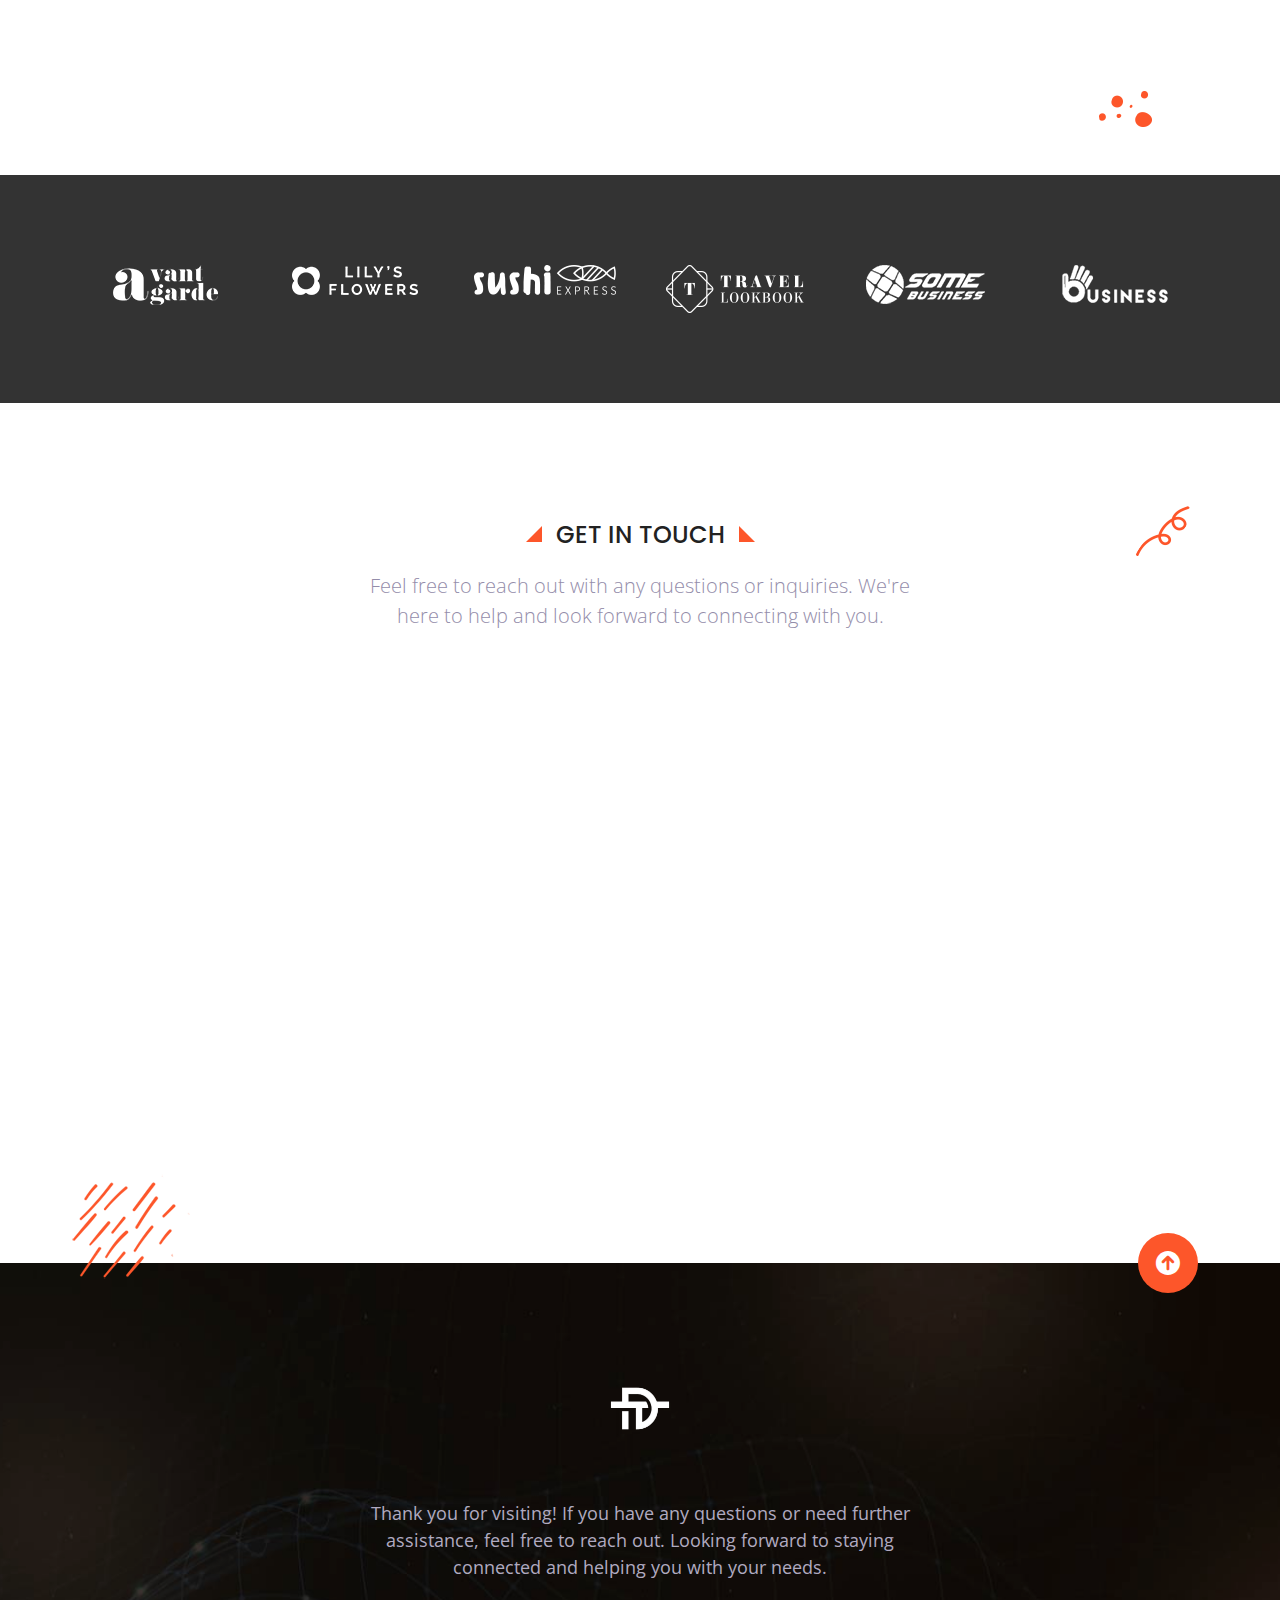
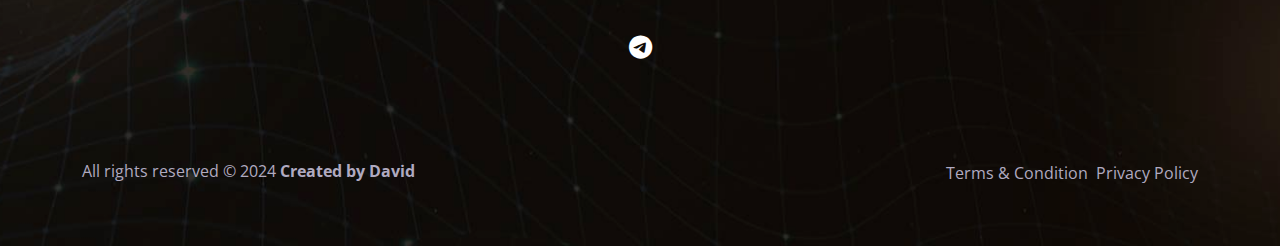
==== commit f4a41ac5: "Add files via upload" ====
--- a/index.html
+++ b/index.html
@@ -338,7 +338,8 @@
 		</div> <!-- .design-elements -->
 	</section> <!-- .portfolio-section -->
 
-<section class="service-section section-block" id="service-section"><div class="container"><div class="section-title dark"><h2>Service</h2><p class="lead">Offering top-tier web design solutions tailored to meet your unique needs, ensuring your digital presence is both effective and visually compelling.</p></div><div class="row"><div class="col-xl-4 col-lg-6" data-aos="fade-up"><div class="content-wrapper service-tilt" data-tilt data-tilt-max="15"><div class="icon-box"><i class="fas fa-desktop"></i></div><h3>Desktop Apps</h3><p>I create efficient and user-friendly desktop applications designed to enhance productivity and streamline workflows. My focus is on delivering high-performance, secure, and intuitive solutions, utilizing Java to build scalable and reliable applications tailored to meet specific needs.</p></div></div><div class="col-xl-4 col-lg-6" data-aos="fade-up" data-aos-delay="200"><div class="content-wrapper service-tilt" data-tilt data-tilt-max="15"><div class="icon-box"><i class="fas fa-gamepad"></i></div><h3>Mobile Apps</h3><p>I develop intuitive and responsive mobile applications, focused on delivering seamless user experiences. My apps are designed to be fast, reliable, and tailored to meet diverse user needs across various devices. With Java, I build robust, scalable applications that ensure top performance and security across different platforms.</p></div></div><div class="col-xl-4 col-lg-6" data-aos="fade-up" data-aos-delay="400"><div class="content-wrapper service-tilt" data-tilt data-tilt-max="15"><div class="icon-box"><i class="fas fa-laptop"></i></div><h3>Web Development</h3><p>I create dynamic, responsive websites that blend functionality with modern design. Each project is tailored to provide optimal user experiences, ensuring high performance across all devices and platforms. By leveraging technologies such as Java, I build secure, scalable web applications that meet both user and business needs effectively.</p></div></div><div class="col-xl-4 col-lg-6" data-aos="fade-up" data-aos-delay="600"><div class="content-wrapper service-tilt" data-tilt data-tilt-max="15"><div class="icon-box"><i class="fas fa-lock"></i></div><h3>Security System</h3><p>I offer robust security solutions with advanced protection measures, incorporating Java-based frameworks and tools to ensure system integrity. My approach secures sensitive data, prevents vulnerabilities, and strengthens defenses, delivering a comprehensive security experience for both users and businesses.</p></div></div><div class="col-xl-4 col-lg-6" data-aos="fade-up" data-aos-delay="800"><div class="content-wrapper service-tilt" data-tilt data-tilt-max="15"><div class="icon-box"><i class="fas fa-edit"></i></div><h3>Custom Algorithm</h3><p>I design and implement bespoke algorithms tailored to solve complex problems efficiently. By leveraging advanced techniques and optimization strategies, I create solutions that enhance performance and meet specific requirements.</p></div></div><div class="col-xl-4 col-lg-6" data-aos="fade-up" data-aos-delay="1000"><div class="content-wrapper service-tilt" data-tilt data-tilt-max="15"><div class="icon-box"><i class="fas fa-coffee"></i></div><h3>Web Consulting</h3><p>I provide expert guidance on web strategies, helping to optimize performance and enhance user engagement. My consulting services focus on tailoring solutions to meet your unique needs, ensuring effective and efficient online presence management.</p></div></div></div></div><div class="design-elements"><img class="de-service-1 elem-updown" src="image/design-elements/service-element-1.png" alt="service element 1"><img class="de-service-2 elem-updown" src="image/design-elements/service-element-2.png" alt="service element 2"><img class="de-service-3 elem-updown" src="image/design-elements/service-element-3.png" alt="service element 3"></div></section><section class="features-section section-block" id="features-section"><div class="container"><div class="row"><div class="col-xl-6 image-block" data-aos="fade-right" data-aos-duration="1500"><div class="image-wrapper"><img class="img-fluid feature-photo" src="image/feature-photo.png" alt="features photo" data-tilt data-tilt-max="10"></div></div><div class="col-xl-6 content-block" data-aos="fade-right" data-aos-duration="1500" data-aos-delay="400"><h2 class="block-title"><span>Why work with me</span>Best result with top user experience</h2><p>High-quality solutions are delivered with a focus on superior user experience and performance, ensuring each project meets the highest standards.</p><ul class="features-list"><li class="d-flex align-items-start"><div class="icon-block"><div class="icon-box"><i class="fas fa-umbrella"></i></div></div><div class="content-wrapper"><h4>Lifetime Support</h4><p>Committed to providing ongoing support for every project, ensuring satisfaction and seamless functionality. Whether it's updates, troubleshooting, or adding new features, assistance is available at every stage.</p></div></li><li class="d-flex align-items-start"><div class="icon-block"><div class="icon-box"><i class="fas fa-cube"></i></div></div><div class="content-wrapper"><h4>No Coding Required</h4><p>Projects are designed with user-friendly interfaces, eliminating the need for coding knowledge. Easily manage content and updates without touching a single line of code.</p></div></li><li class="d-flex align-items-start"><div class="icon-block"><div class="icon-box"><i class="fas fa-sync"></i></div></div><div class="content-wrapper"><h4>Regular Updates</h4><p>Consistent updates are provided to keep the project up-to-date with the latest features and improvements, ensuring long-term reliability and performance.</p></div></li></ul></div></div></div></section>
+<section class="service-section section-block" id="service-section"><div class="container"><div class="section-title dark"><h2>Service</h2><p class="lead">Offering top-tier web design solutions tailored to meet your unique needs, ensuring your digital presence is both effective and visually compelling.</p></div><div class="row"><div class="col-xl-4 col-lg-6" data-aos="fade-up"><div class="content-wrapper service-tilt" data-tilt data-tilt-max="15"><div class="icon-box"><i class="fas fa-desktop"></i></div><h3>Desktop Apps</h3><p>I create efficient and user-friendly desktop applications designed to enhance productivity and streamline workflows. My focus is on delivering high-performance, secure, and intuitive solutions, utilizing Java to build scalable and reliable applications tailored to meet specific needs.</p></div></div><div class="col-xl-4 col-lg-6" data-aos="fade-up" data-aos-delay="200"><div class="content-wrapper service-tilt" data-tilt data-tilt-max="15"><div class="icon-box"><i class="fas fa-gamepad"></i></div><h3>Mobile Apps</h3><p>I develop intuitive and responsive mobile applications, focused on delivering seamless user experiences. My apps are designed to be fast, reliable, and tailored to meet diverse user needs across various devices. With Java, I build robust, scalable applications that ensure top performance and security across different platforms.</p></div></div><div class="col-xl-4 col-lg-6" data-aos="fade-up" data-aos-delay="400"><div class="content-wrapper service-tilt" data-tilt data-tilt-max="15"><div class="icon-box"><i class="fas fa-laptop"></i></div><h3>Web Development</h3><p>I create dynamic, responsive websites that blend functionality with modern design. Each project is tailored to provide optimal user experiences, ensuring high performance across all devices and platforms. By leveraging technologies such as Java, I build secure, scalable web applications that meet both user and business needs effectively.</p></div></div><div class="col-xl-4 col-lg-6" data-aos="fade-up" data-aos-delay="600"><div class="content-wrapper service-tilt" data-tilt data-tilt-max="15"><div class="icon-box"><i class="fas fa-lock"></i></div><h3>Security System</h3><p>I offer robust security solutions with advanced protection measures, incorporating Java-based frameworks and tools to ensure system integrity. My approach secures sensitive data, prevents vulnerabilities, and strengthens defenses, delivering a comprehensive security experience for both users and businesses.</p></div></div><div class="col-xl-4 col-lg-6" data-aos="fade-up" data-aos-delay="800"><div class="content-wrapper service-tilt" data-tilt data-tilt-max="15"><div class="icon-box"><i class="fas fa-edit"></i></div><h3>Custom Algorithm</h3><p>I design and implement bespoke algorithms tailored to solve complex problems efficiently. By leveraging advanced techniques and optimization strategies, I create solutions that enhance performance and meet specific requirements.</p></div></div><div class="col-xl-4 col-lg-6" data-aos="fade-up" data-aos-delay="1000"><div class="content-wrapper service-tilt" data-tilt data-tilt-max="15"><div class="icon-box"><i class="fas fa-coffee"></i></div><h3>Web Consulting</h3><p>I provide expert guidance on web strategies, helping to optimize performance and enhance user engagement. My consulting services focus on tailoring solutions to meet your unique needs, ensuring effective and efficient online presence management.</p></div></div></div></div><div class="design-elements"><img class="de-service-1 elem-updown" src="image/design-elements/service-element-1.png" alt="service element 1"><img class="de-service-2 elem-updown" src="image/design-elements/service-element-2.png" alt="service element 2"><img class="de-service-3 elem-updown" src="image/design-elements/service-element-3.png" alt="service element 3"></div></section><section class="features-section section-block" id="features-section"><div class="container"><div class="row"><div class="col-xl-6 image-block" data-aos="fade-right" data-aos-duration="1500"><div class="image-wrapper"><img class="img-fluid feature-photo" src="image/feature-photo.png" alt="features photo" data-tilt data-tilt-max="10"></div></div><div class="col-xl-6 content-block" data-aos="fade-right" data-aos-duration="1500" data-aos-delay="400"><h2 class="block-title"><span>Why work with me</span>Best result with top user experience</h2><p>High-quality solutions are delivered with a focus on superior user experience and performance, ensuring each project meets the highest standards.</p><ul class="features-list"><li class="d-flex align-items-start"><div class="icon-block"><div class="icon-box"><i class="fas fa-umbrella"></i></div></div><div class="content-wrapper"><h4>Lifetime Support</h4><p>Committed to providing ongoing support for every project, ensuring satisfaction and seamless functionality. Whether it's updates, troubleshooting, or adding new features, assistance is available at every stage.</p></div></li><li class="d-flex align-items-start"><div class="icon-block"><div class="icon-box"><i class="fas fa-cube"></i></div></div><div class="content-wrapper"><h4>No Coding Required</h4><p>Projects are designed with user-friendly interfaces, eliminating the need for coding knowledge. Easily manage content and updates without touching a single line of code.</p></div></li><li class="d-flex align-items-start"><div class="icon-block"><div class="icon-box"><i class="fas fa-sync"></i></div></div><div class="content-wrapper"><h4>Regular Updates</h4><p>Consistent updates are provided to keep the project up-to-date with the latest features and improvements, ensuring long-term reliability and performance.</p></div></li></ul></div></div></div>
+</section>
 
 	<!-- BLOG SECTION -->
 	<section class="blog-section section-block" id="blog-section"> 
@@ -788,11 +789,17 @@
 	</section><section class="partner-section" id="partner-section"><div class="container"><div class="section-title dark visually-hidden"><h2>Partners</h2></div><div class="partnerCarousel"><div class="swiper-wrapper"><div class="swiper-slide"><div class="image-wrapper"><img src="image/partner/partner_logo_1.png" alt="partner logo 01"></div></div><div class="swiper-slide"><div class="image-wrapper"><img src="image/partner/partner_logo_2.png" alt="partner logo 02"></div></div><div class="swiper-slide"><div class="image-wrapper"><img src="image/partner/partner_logo_3.png" alt="partner logo 03"></div></div><div class="swiper-slide"><div class="image-wrapper"><img src="image/partner/partner_logo_4.png" alt="partner logo 04"></div></div><div class="swiper-slide"><div class="image-wrapper"><img src="image/partner/partner_logo_5.png" alt="partner logo 05"></div></div><div class="swiper-slide"><div class="image-wrapper"><img src="image/partner/partner_logo_6.png" alt="partner logo 06"></div></div><div class="swiper-slide"><div class="image-wrapper"><img src="image/partner/partner_logo_7.png" alt="partner logo 07"></div></div><div class="swiper-slide"><div class="image-wrapper"><img src="image/partner/partner_logo_8.png" alt="partner logo 08"></div></div><div class="swiper-slide"><div class="image-wrapper"><img src="image/partner/partner_logo_9.png" alt="partner logo 09"></div></div></div></div></div></section>
 	<section class="contact-section section-block" id="contact-section"><div class="container"><div class="section-title"><h2>Get in Touch</h2><p class="lead">Feel free to reach out with any questions or inquiries. We're here to help and look forward to connecting with you.</p></div>
 		
-		<div class="row"><div class="col-lg-6" data-aos="fade-right" data-aos-duration="1000" data-aos-delay="600">
+		<div class="row" style="margin-left: 400px;">
+			<div class="col-lg-6 form-block" data-aos="fade-right" data-aos-duration="1500" data-aos-delay="1100">
+				<h3>Write me a message</h3><div class="form-message"><p></p></div><form class="row g-3" id="fungi-contact" method="POST" action="https://api.web3forms.com/submit"><div class="col-md-6"><div class="input-group mb-3"><label for="inputName" class="form-label visually-hidden">Name</label><input type="text" class="form-control" id="inputName" placeholder="Name*" name="inputName" required></div></div><div class="col-md-6"><div class="input-group mb-3"><label for="inputEmail" class="form-label visually-hidden">Email</label><input type="email" class="form-control" id="inputEmail" name="inputEmail" placeholder="Email*" required></div></div><div class="col-md-12"><label for="inputMessage" class="form-label visually-hidden">Message</label><textarea class="form-control mb-3" id="inputMessage" name="inputMessage" placeholder="Your message here*" required></textarea><button type="submit" class="btn btn-main" name="submit">Send Message</button></div></form>
+		</div>
+			<div class="col-lg-6" data-aos="fade-right" data-aos-duration="1000" data-aos-delay="600">
 			<div class="map-wrapper" id="mapwrapper"></div>
 		</div>
-		<div class="col-lg-6 form-block" data-aos="fade-right" data-aos-duration="1500" data-aos-delay="1100"><h3>Write me a message</h3><div class="form-message"><p></p></div><form class="row g-3" id="fungi-contact" method="POST" action="https://api.web3forms.com/submit"><div class="col-md-6"><div class="input-group mb-3"><label for="inputName" class="form-label visually-hidden">Name</label><input type="text" class="form-control" id="inputName" placeholder="Name*" name="inputName" required></div></div><div class="col-md-6"><div class="input-group mb-3"><label for="inputEmail" class="form-label visually-hidden">Email</label><input type="email" class="form-control" id="inputEmail" name="inputEmail" placeholder="Email*" required></div></div><div class="col-md-12"><label for="inputMessage" class="form-label visually-hidden">Message</label><textarea class="form-control mb-3" id="inputMessage" name="inputMessage" placeholder="Your message here*" required></textarea><button type="submit" class="btn btn-main" name="submit">Send Message</button></div></form>
-	</div></div></div><div class="design-elements"><img class="de-contact-1 elem-updown" src="image/design-elements/contact-element-1.png" alt="contact element 1"><img class="de-contact-2 elem-updown" src="image/design-elements/contact-element-2.png" alt="contact element 2"></div></section><footer class="site-footer" id="site-footer"><div class="container"><div class="row align-items-center justify-content-center"><div class="col-lg-6 text-center branding-block"><a class="footer-brand" href="#"><img src="image/fungi_logo.png" alt="Pori logo"></a><p>Thank you for visiting! If you have any questions or need further assistance, feel free to reach out. Looking forward to staying connected and helping you with your needs.</p>
+		
+    </div>
+ </div>
+	<div class="design-elements"><img class="de-contact-1 elem-updown" src="image/design-elements/contact-element-1.png" alt="contact element 1"><img class="de-contact-2 elem-updown" src="image/design-elements/contact-element-2.png" alt="contact element 2"></div></section><footer class="site-footer" id="site-footer"><div class="container"><div class="row align-items-center justify-content-center"><div class="col-lg-6 text-center branding-block"><a class="footer-brand" href="#"><img src="image/fungi_logo.png" alt="Pori logo"></a><p>Thank you for visiting! If you have any questions or need further assistance, feel free to reach out. Looking forward to staying connected and helping you with your needs.</p>
 			<ul class="list-inline footer-social"><li class="list-inline-item"><a href="https://t.me/ap_excrypt"><i class="fab fa-telegram"></i></a></li>
 					</ul></div></div><div class="back-to-top"><a href="#site-header"><i class="fa fa-arrow-circle-up"></i></a></div><div class="row footer-bottom"><div class="col-md-6"><p>All rights reserved &copy; 2024 <strong>Created by David</strong></p></div><div class="col-md-6"><ul class="list-inline text-md-end"><li class="list-inline-item"><a href="#">Terms &amp; Condition</a></li><li class="list-inline-item"><a href="#">Privacy Policy</a></li></ul></div></div></div></footer><script src="js/jquery.js"></script><script src="js/popper.min.js"></script><script src="js/bootstrap.min.js"></script><script src="js/imagesloaded.pkgd.min.js"></script><script src="js/isotope.pkgd.min.js"></script><script src="js/swiper-bundle.min.js"></script><script src="js/leaflet.js"></script><script src="js/jquery.waypoints.min.js"></script><script src="js/jquery.counterup.min.js"></script><script src="js/aos.js"></script><script src="js/jquery.preloadinator.min.js"></script><script src="js/vanilla-tilt.min.js"></script><script src="js/script.js"></script>
 </body>
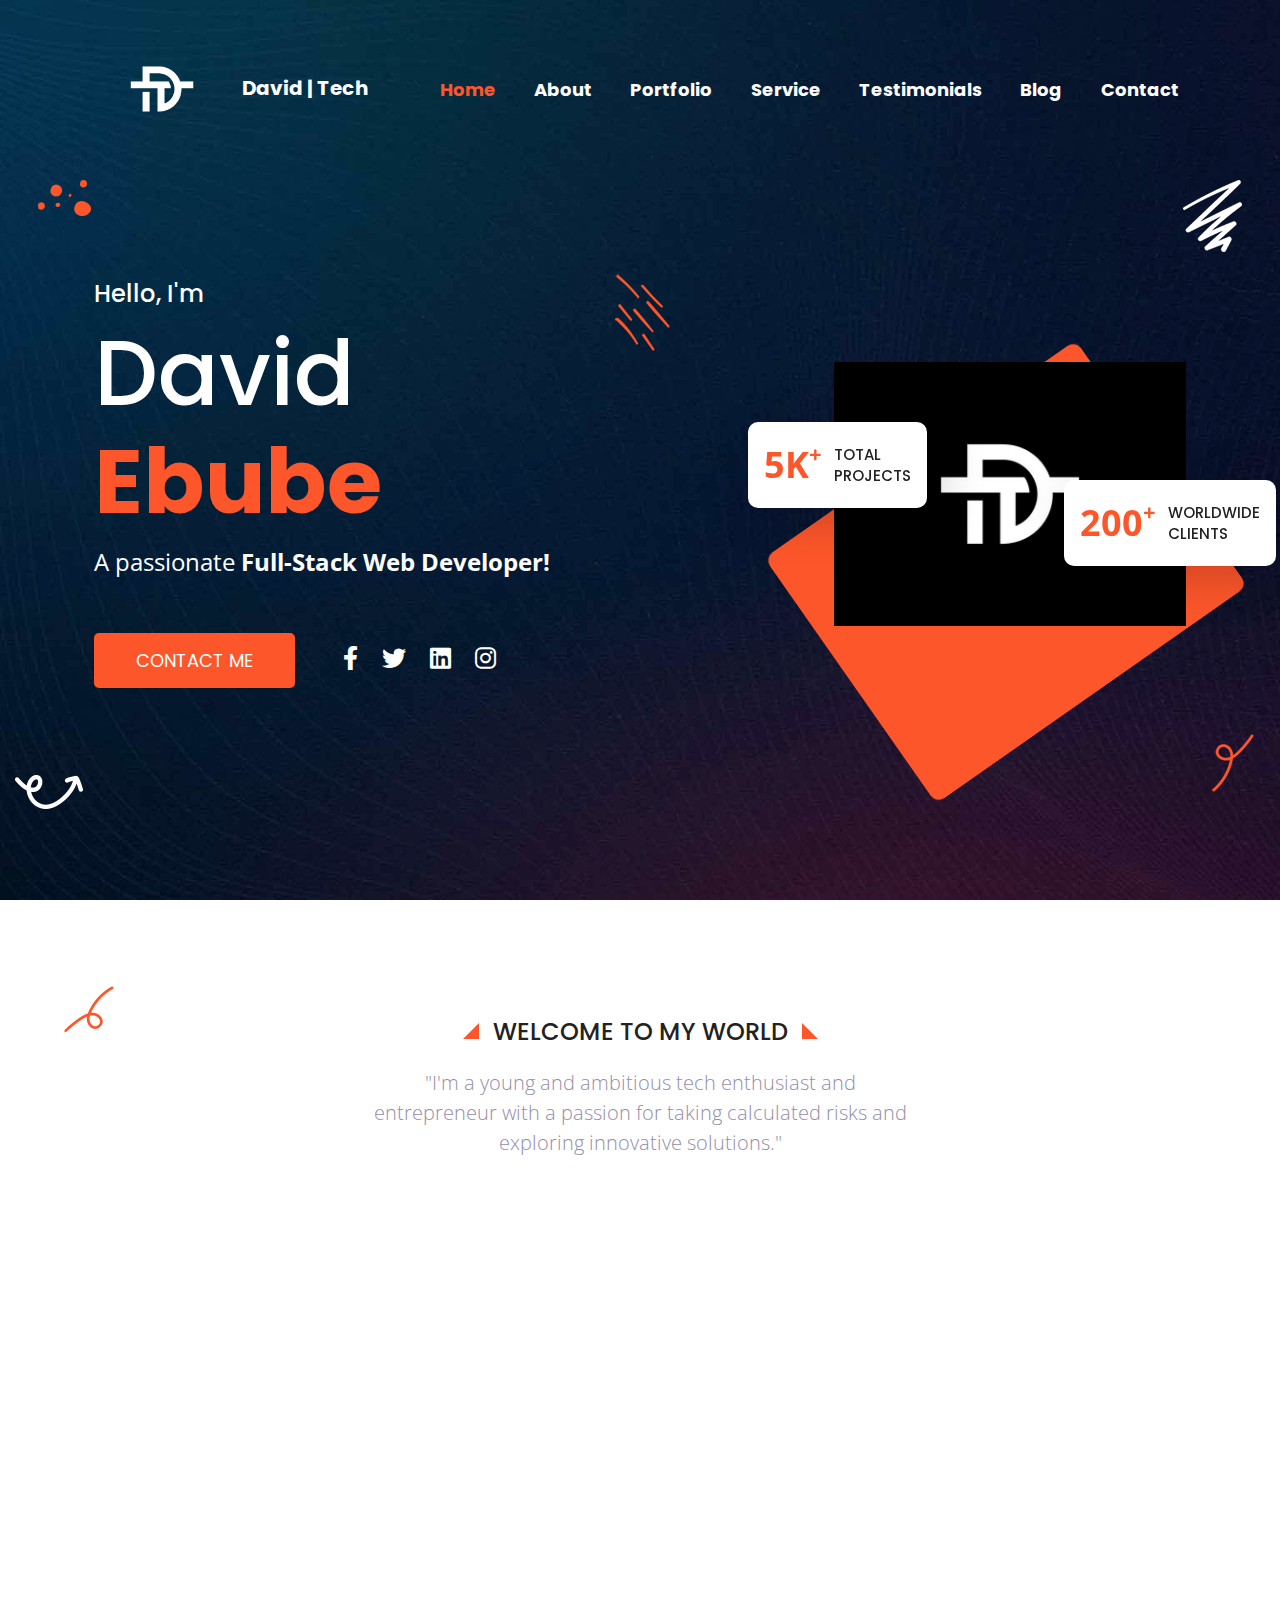
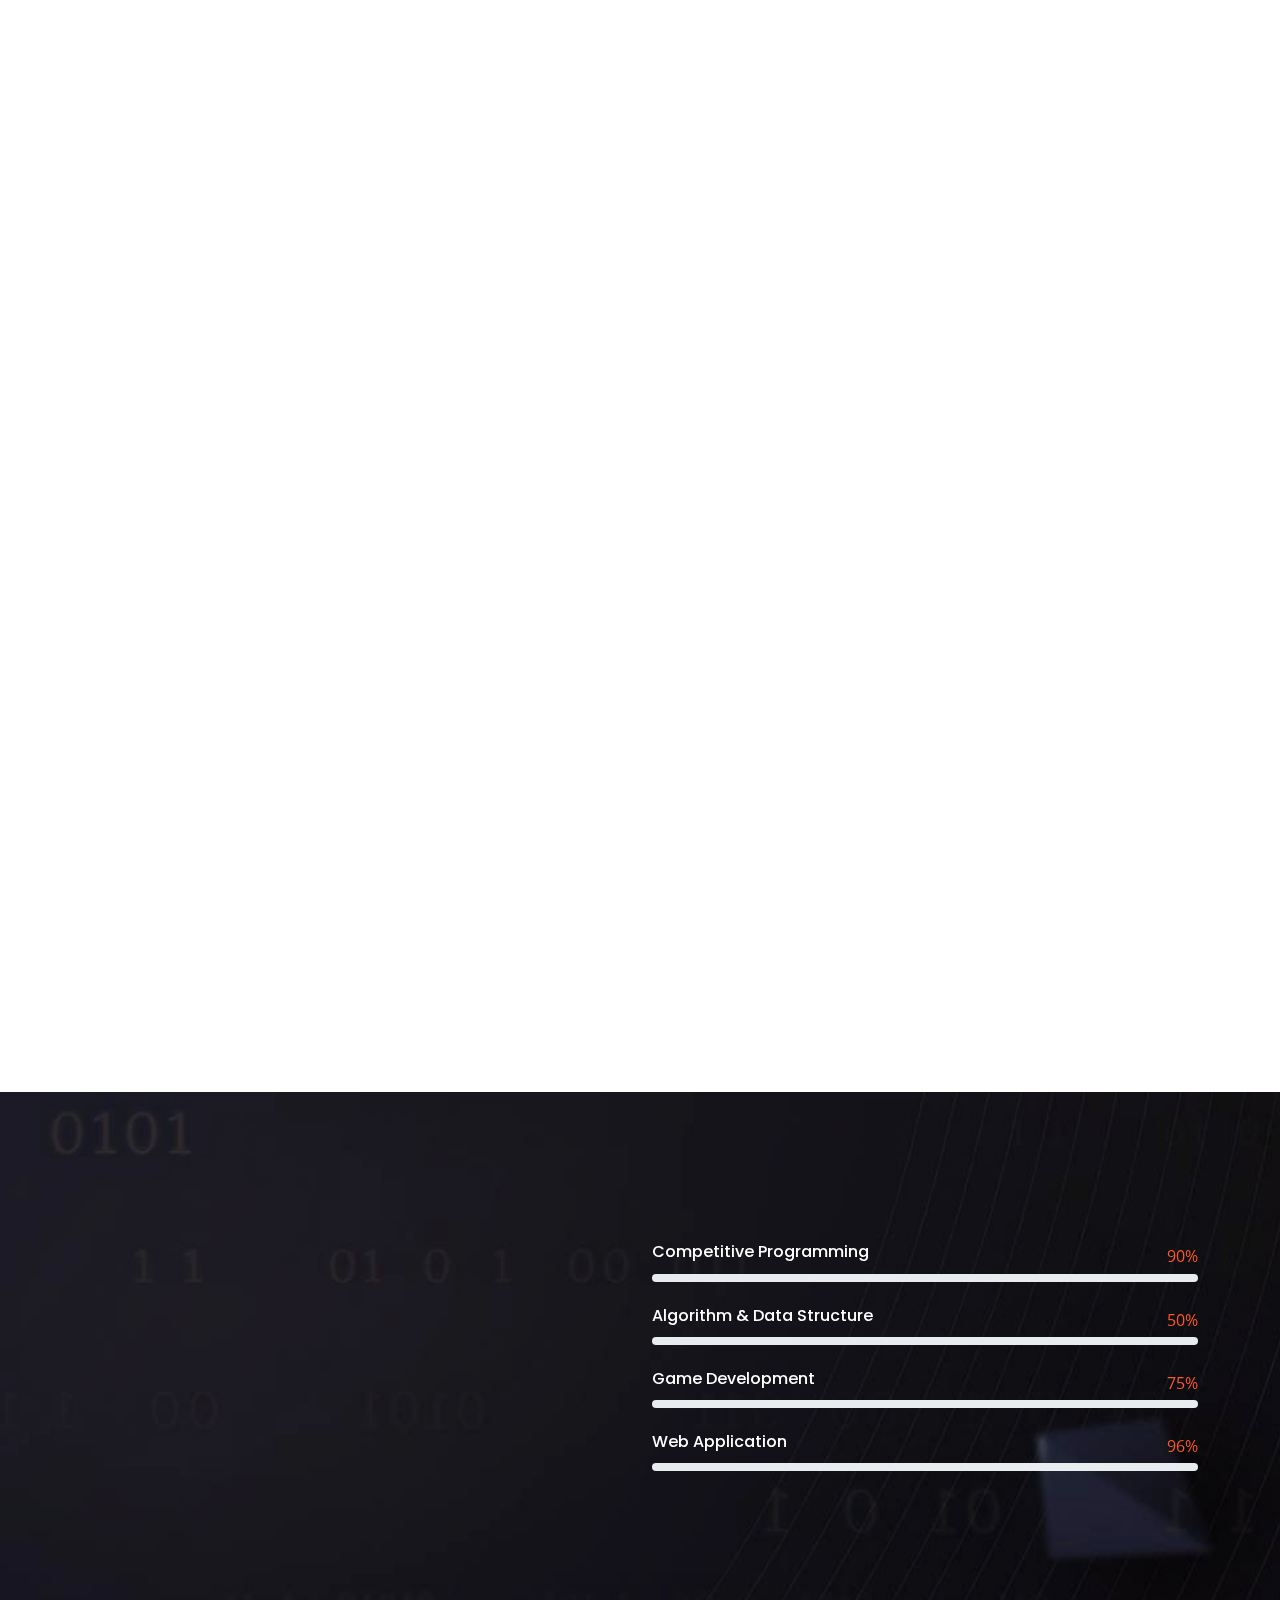
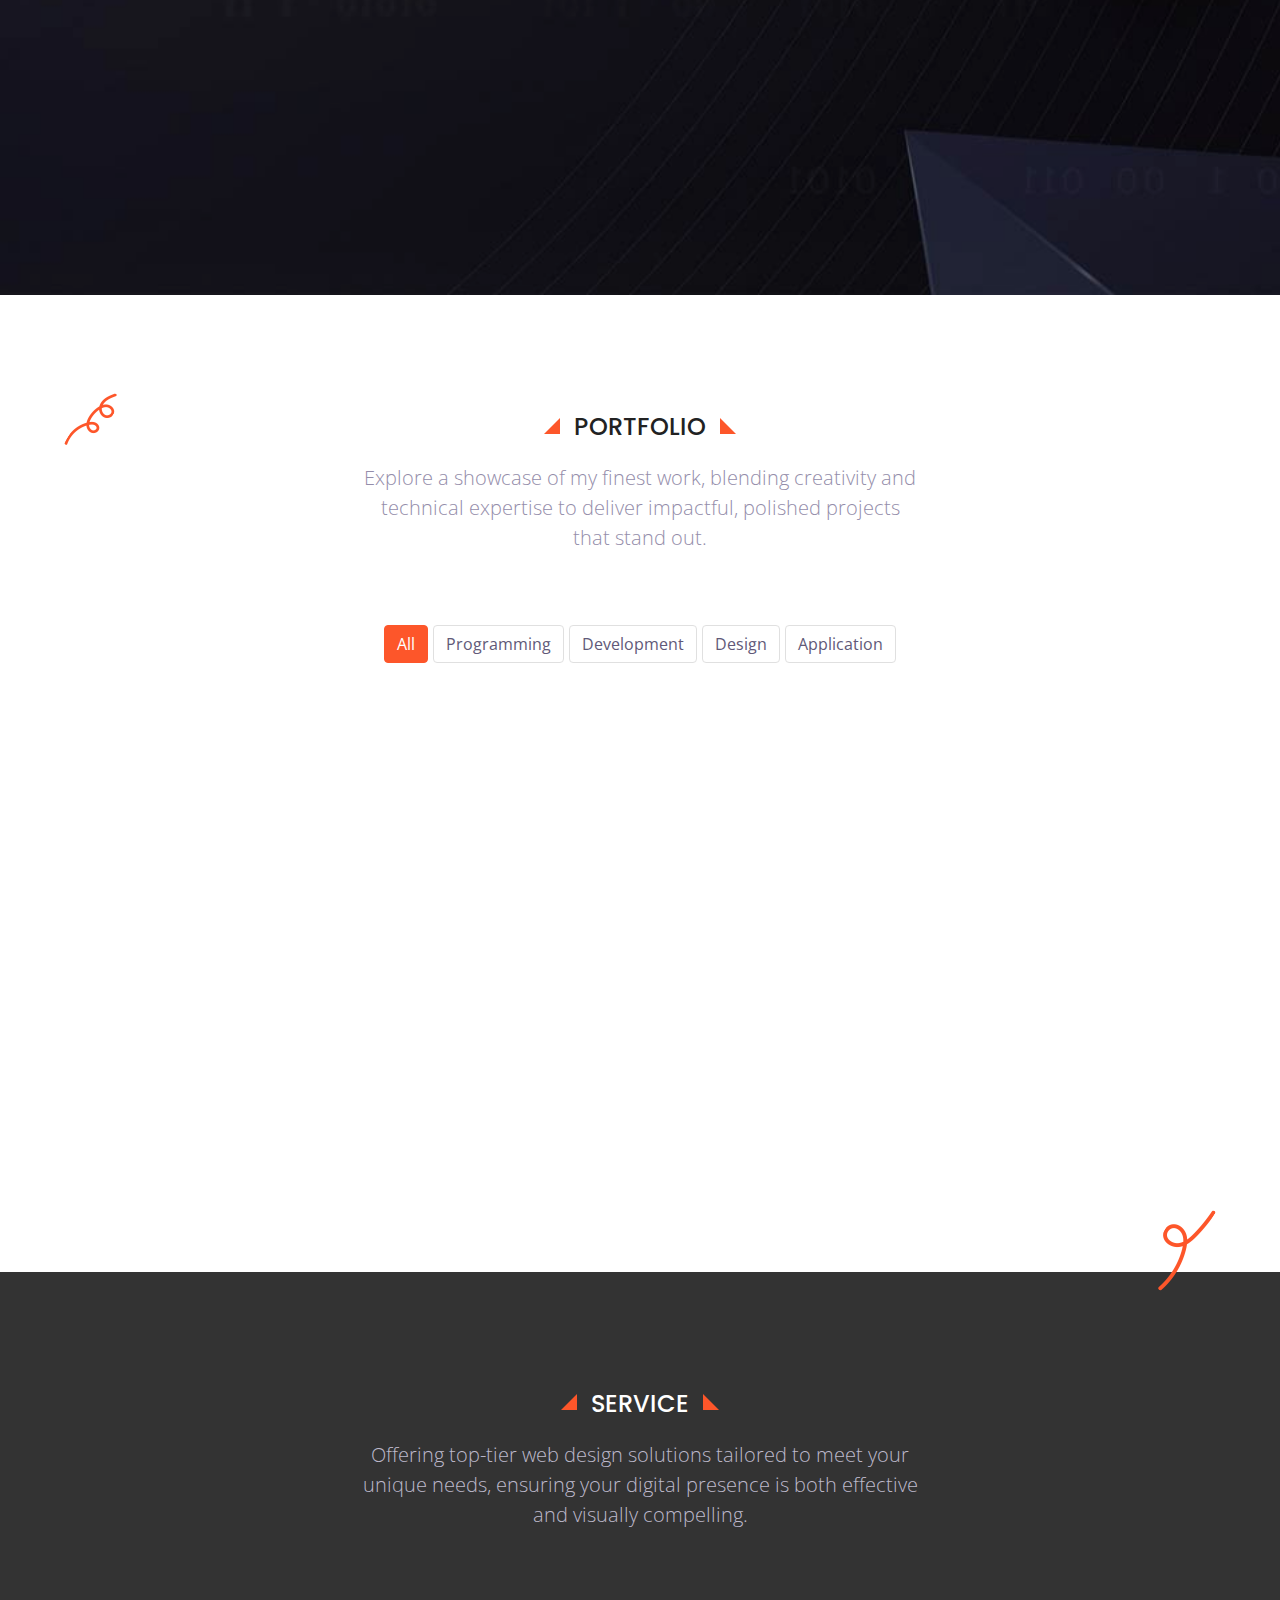
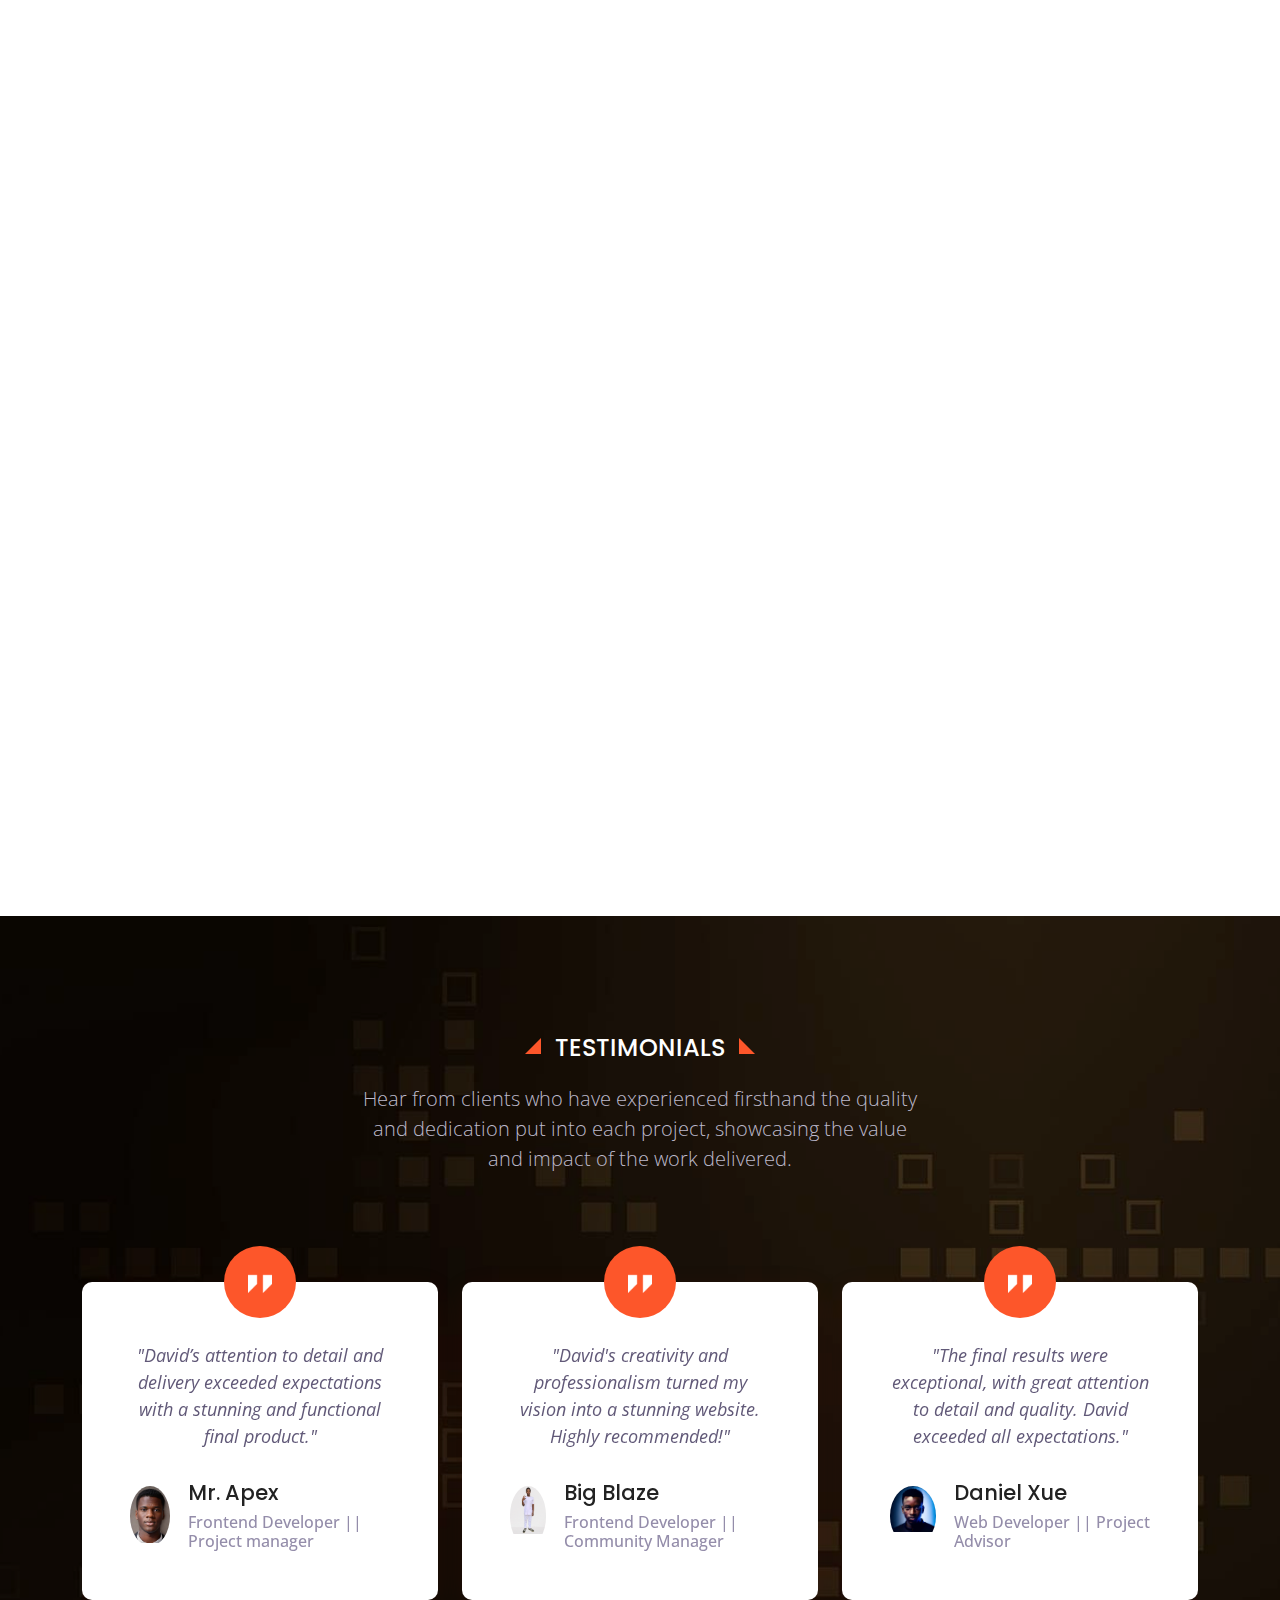
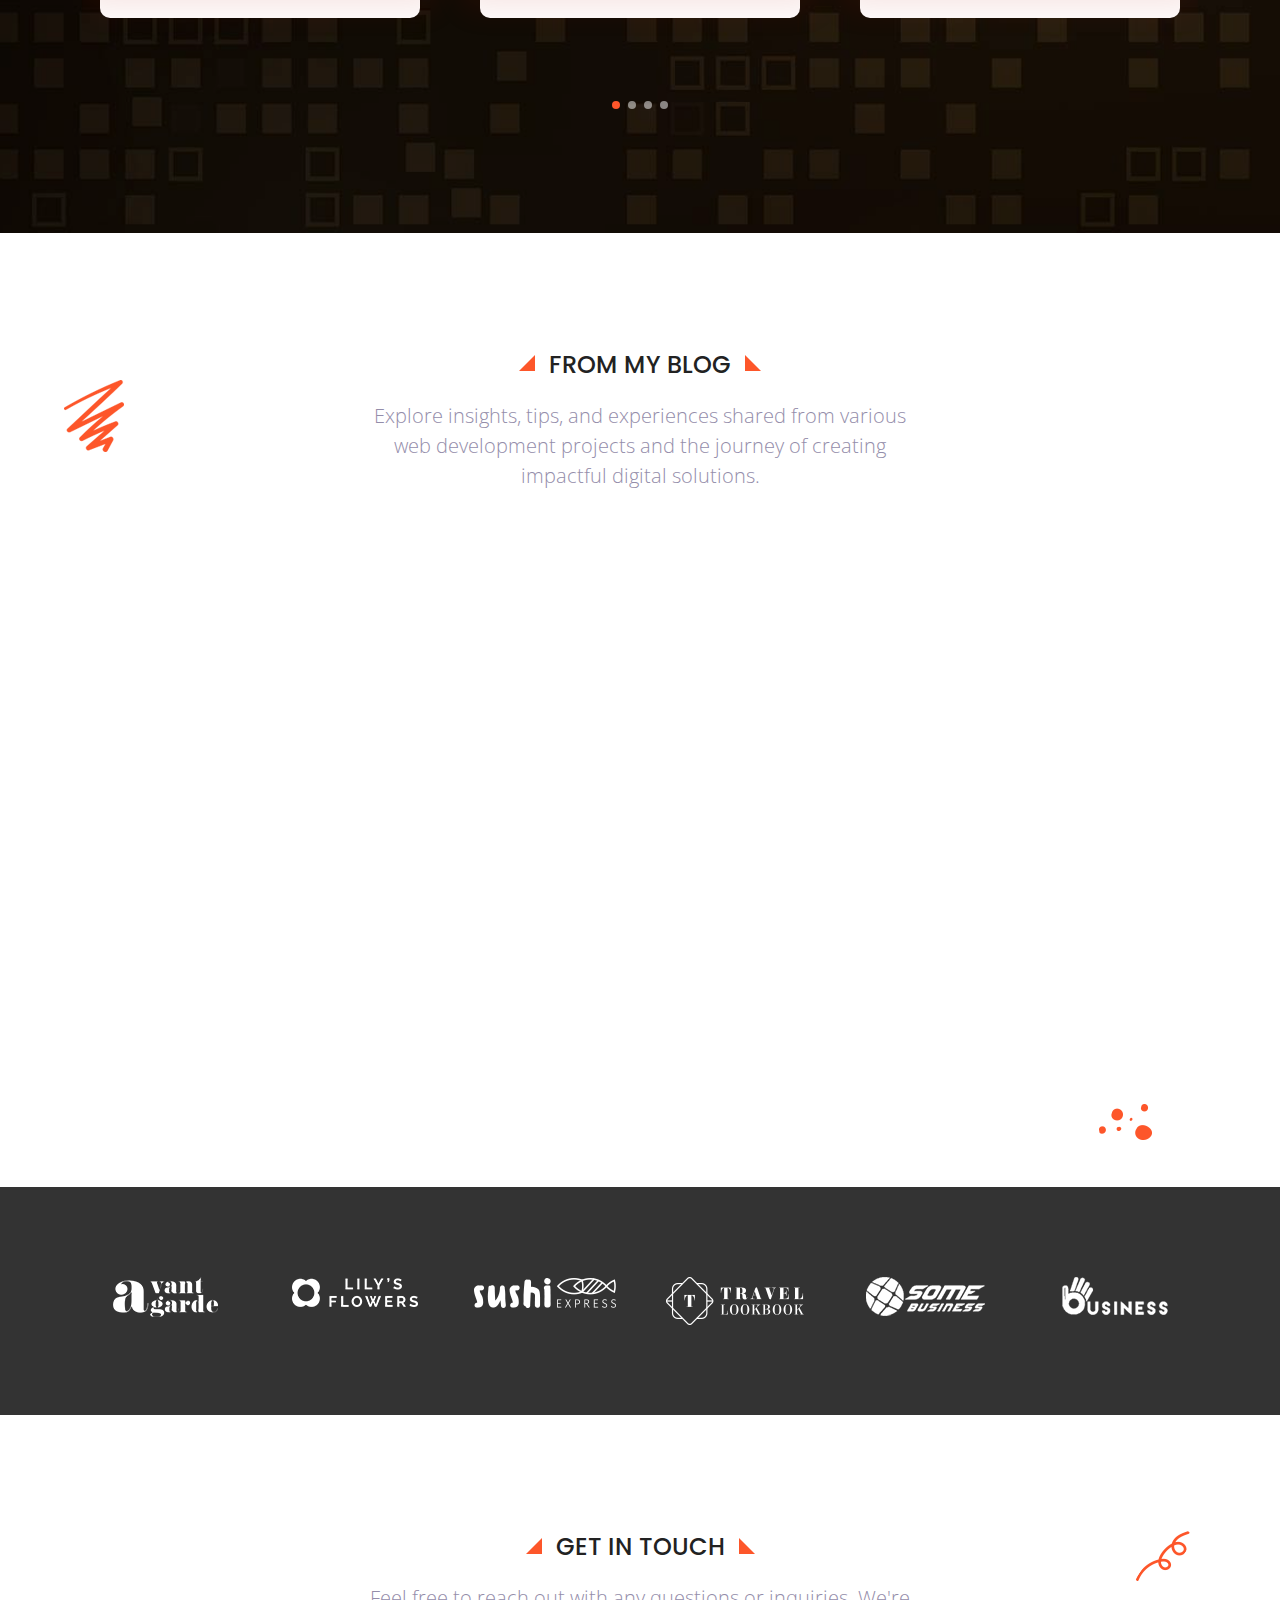
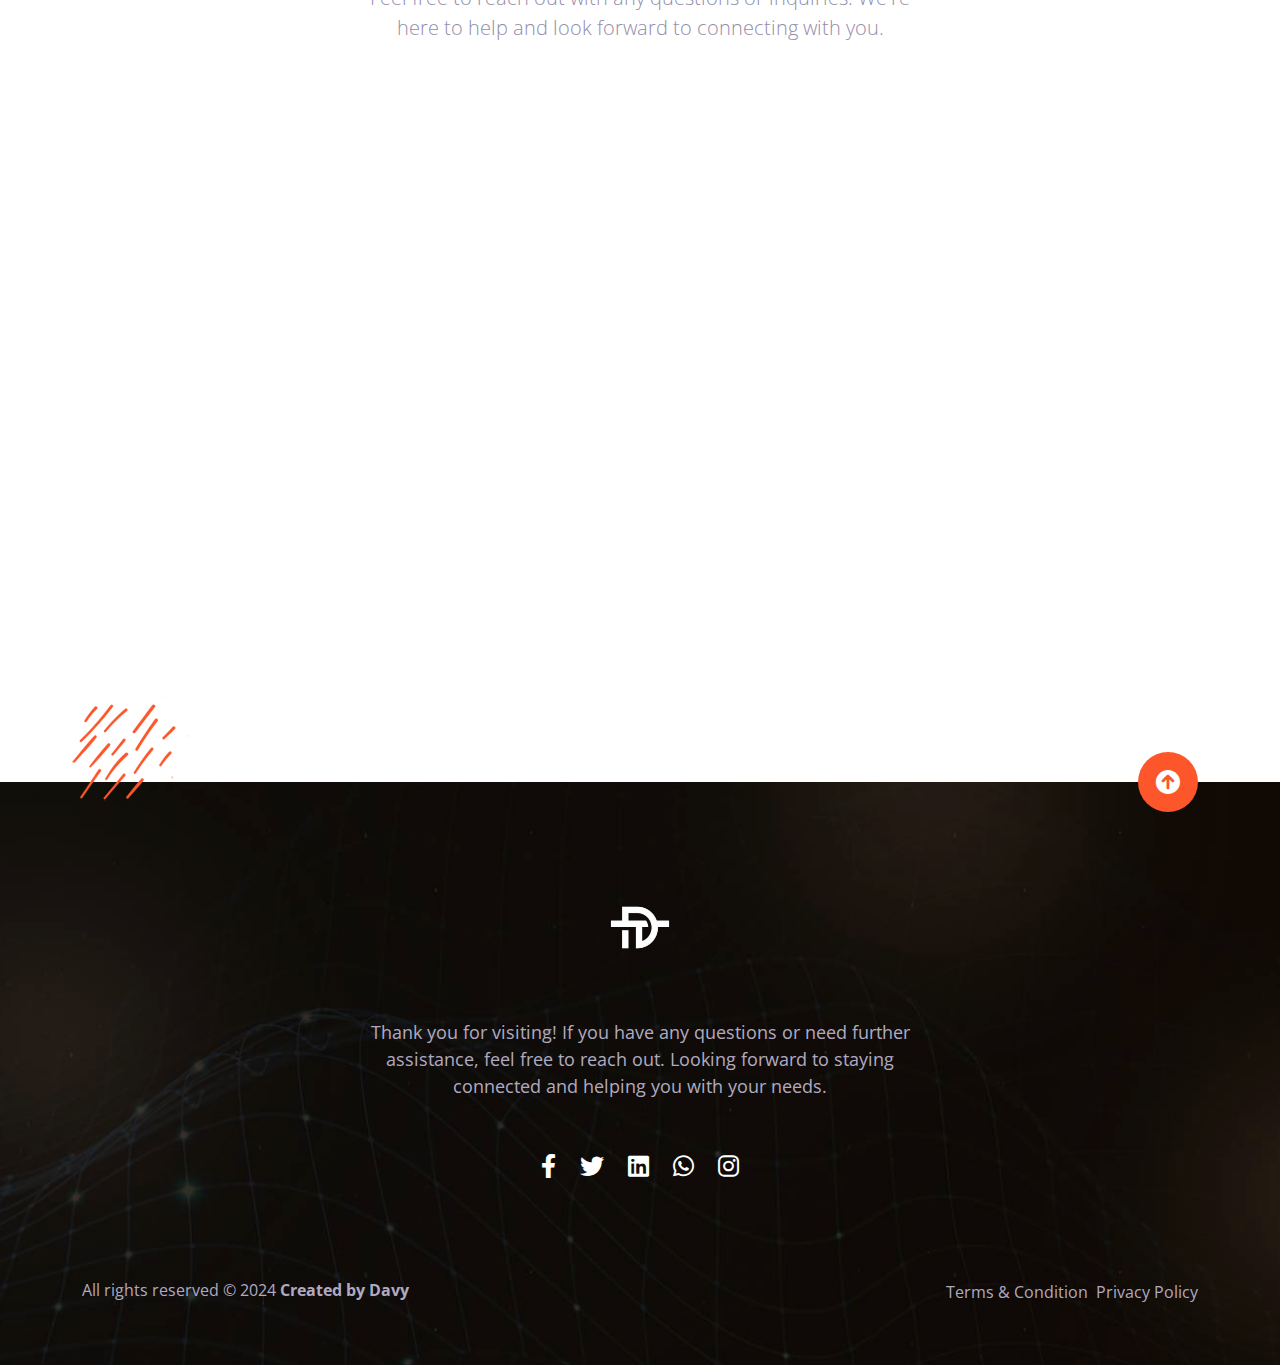
==== commit 8589e1a5: "Add files via upload" ====
--- a/index.html
+++ b/index.html
@@ -1,18 +1,4 @@
-<!DOCTYPE html><html lang="en"><head><meta charset="utf-8"><meta name="viewport" content="width=device-width, initial-scale=1"><link rel="shortcut icon" href="image/favicon.ico" type="image/x-icon"><link rel="icon" href="image/favicon.ico.png" type="image/x-icon"><link rel="stylesheet" type="text/css" href="css/pe-icon-7-stroke.css"><link rel="stylesheet" type="text/css" href="css/pe-helper.css"><link rel="stylesheet" href="css/bootstrap-icons.css"><link rel="stylesheet" type="text/css" href="css/all.min.css"><link rel="preconnect" href="https://fonts.googleapis.com"><link rel="preconnect" href="https://fonts.gstatic.com" crossorigin><link rel="stylesheet" href="https://cdnjs.cloudflare.com/ajax/libs/font-awesome/6.0.0/css/all.min.css"><link rel="stylesheet" href="https://cdnjs.cloudflare.com/ajax/libs/font-awesome/6.0.0-beta3/css/all.min.css"><link href="https://fonts.googleapis.com/css2?family=Open+Sans:ital,wght@0,400;0,700;1,400;1,700&family=Poppins:wght@700;900&display=swap" rel="stylesheet"><link href="css/bootstrap.min.css" rel="stylesheet"><link rel="stylesheet" href="css/swiper-bundle.min.css"><link rel="stylesheet" href="css/leaflet.css"><link rel="stylesheet" href="css/aos.css"><link rel="stylesheet" type="text/css" href="css/style.css"><title>DAVY | TECH </title></head><body data-bs-spy="scroll" data-bs-target="#site-navbar" class="home-main"><div class="preloader js-preloader flex-center"><div class="dots"><div class="dot"></div><div class="dot"></div><div class="dot"></div></div></div><header class="site-header" id="site-header"><nav class="navbar navbar-expand-xl" id="site-navbar"><div class="container"><a class="navbar-brand" href="index.html"><img class="img-fluid" src="image/fungi_logo.png" alt="fungi logo">David | Tech</a><button class="navbar-toggler" type="button" data-bs-toggle="collapse" data-bs-target="#navbarSupportedContent" aria-controls="navbarSupportedContent" aria-expanded="false" aria-label="Toggle navigation"><span class="navbar-toggler-icon"><i class="fas fa-list"></i></span></button><div class="collapse navbar-collapse" id="navbarSupportedContent"><ul class="navbar-nav ms-auto mb-lg-0"><li class="nav-item"><a class="nav-link active" aria-current="page" href="#site-header">Home</a></li><li class="nav-item"><a class="nav-link" href="#about-section">About</a></li><li class="nav-item"><a class="nav-link" href="#portfolio-section">Portfolio</a></li><li class="nav-item"><a class="nav-link" href="#service-section">Service</a></li><li class="nav-item"><a class="nav-link" href="#testimonial-section">Testimonials</a></li><li class="nav-item"><a class="nav-link" href="#blog-section">Blog</a></li><li class="nav-item"><a class="nav-link" href="#contact-section">Contact</a></li></ul></div></div></nav></header><section class="hero-area" id="hero-area"><div class="container"><div class="hero-content d-flex justify-content-center"><div class="row d-flex align-items-center justify-content-center"><div class="col-xl-6 order-xl-last image-block"><div class="image-wrapper" data-tilt data-tilt-max="10"><ul class="hero-facts"><li><p>5K<span>+</span></p><h4>Total <br>Projects</h4></li><li><p>200<span>+</span></p><h4>Worldwide <br>Clients</h4></li></ul><img class="img-fluid" src="image/hero_main_image.png" alt="hero main image"></div></div><div class="col-xl-6 order-xl-first content-block"><h1 class="hero-head"><small>Hello, I'm</small>David <strong> </strong></h1><p>A passionate <strong> Full-Stack Web Developer!</strong></p><div class="link-group"><a class="btn-main" href="https://t.me/ap_excrypt">Contact Me</a>
-	<ul class="hero-social list-inline">
-		<li class="list-inline-item"><a href="https://t.me/ap_excrypt"><i class="fab fa-telegram-plane"></i></a></li>
-		<!-- <li class="list-inline-item"><a href="https://x.com/Ebubechukw67701?t=j7BvZCefPShx_SK_jdlw2A&s=09"><i class="fab fa-twitter"></i></a></li> -->
-		<!-- <li class="list-inline-item"><a href="https://www.linkedin.com/in/ebubechukwu-okoli-4100a52b4?trk=contact-info"><i class="fab fa-linkedin"></i></a></li> -->
-		<!-- <li class="list-inline-item"><a href="https://www.instagram.com/davy_ebube?igsh=MWI0bHV2bnp1czkwcg%3D%3D&utm_source=qr"><i class="fab fa-instagram"></i></a></li> -->
-	</ul></div></div></div></div></div><div class="design-elements"><img class="de-hero-1 elem-updown" src="image/design-elements/hero-element-1.png" alt="hero element 1"><img class="de-hero-2 elem-move" src="image/design-elements/hero-element-2.png" alt="hero element 2"><img class="de-hero-3 elem-updown" src="image/design-elements/hero-element-3.png" alt="hero element 3"><img class="de-hero-4 elem-updown" src="image/design-elements/hero-element-4.png" alt="hero element 4"><img class="de-hero-5 elem-move" src="image/design-elements/hero-element-5.png" alt="hero element 5"></div></section><section class="intro-section section-block"><div class="container"><div class="section-title"><h2>Welcome to my World</h2><p class="lead">"I'm a young and ambitious tech enthusiast and entrepreneur with a passion for taking calculated risks and exploring innovative solutions."</p></div><!-- .section-title --><div class="row"><div class="col-xl-4 col-lg-6" data-aos="fade-up"><div class="item-wrapper"><div class="icon-box"><i class="fas fa-atom"></i></div><div class="content-wrapper"><h3>Creativity</h3><p>I approach web design with a creative flair, producing unique and visually captivating websites that offer exceptional functionality and stand out in the digital landscape.</p></div> <!-- .content-wrapper --></div> <!-- .item-wrapper --></div><div class="col-xl-4 col-lg-6" data-aos="fade-up" data-aos-delay="300" data-aos-duration="1200"><div class="item-wrapper"><div class="icon-box"><i class="fas fa-gem"></i></div><div class="content-wrapper"><h3>Dedication</h3><p>I am deeply dedicated to delivering excellence, focusing on every detail to ensure projects exceed expectations and meet high standards of quality.</p></div> <!-- .content-wrapper --></div> <!-- .item-wrapper --></div><div class="col-xl-4 col-lg-6" data-aos="fade-up" data-aos-delay="600" data-aos-duration="1200"><div class="item-wrapper"><div class="icon-box"><i class="fas fa-rocket"></i></div><div class="content-wrapper"><h3>Hard Work</h3><p>I consistently invest dedicated effort to ensure thoroughness, tackle every challenge, and achieve exceptional results in all projects, striving for excellence in every detail.</p></div> <!-- .content-wrapper --></div> <!-- .item-wrapper --></div></div> <!-- .row --></div> <!-- .container --><div class="design-elements"><img class="de-intro-1 elem-updown" src="image/design-elements/intro-element-1.png" alt="intro element 1"></div> <!-- .design-elements --></section> <!-- .intro-section --><!-- ABOUT SECTION --><section class="about-section section-block" id="about-section" data-aos="fade-up"><div class="container"><div class="row"><div class="col-xl-6 image-block" data-aos="fade-right" data-aos-delay="200" data-aos-duration="2000"><div class="img-wrapper about-img-wrap" data-tilt data-tilt-max="10"><img class="about-img-1 img-fluid" src="image/about-image-1.png" alt="about image"><img class="about-img-2 img-fluid" src="image/about-image-2.png" alt="about image 2"></div></div><div class="col-xl-6 content-block" data-aos="fade-right" data-aos-delay="400" data-aos-duration="2000"><h2><span>About Me</span>Senior Web Designer </h2><p>As a Senior Web Designer with years of experience, I craft visually stunning and functional websites. My passion lies in blending creativity with strategic thinking, transforming ideas into captivating digital experiences.</p>
-		<p>Specializing in responsive, user-friendly interfaces, I ensure exceptional performance across all devices. My designs are tailored to meet unique project needs, integrating the latest trends with UX/UI best practices for aesthetically pleasing and accessible websites.</p><div class="personal-details row"><div class="col-md-6"><ul class="personal-info"><li><h4>Name</h4><p>David</p></li>
-			<!-- <li><h4>Email</h4><p>ebubechukwuokoli7@gmail.com</p></li> -->
-			<li><h4>Freelance</h4><p>Available</p></li>
-		</ul> <!-- .personal-info --></div> <!-- .col-md-6 --><div class="col-md-6"><ul class="personal-info"><li><h4>Education</h4><p>Software Engineering </p></li>
-			<!-- <li><h4>Freelance</h4><p>Available</p></li> -->
-		</ul> <!-- .personal-info --></div> <!-- .col-md-6 --></div> <!-- .personal-details -->
-		<!-- <a class="btn-main" href="image/myCv.jpg">Download CV</a> -->
-	</div></div> <!-- .row --></div> <!-- .container --><div class="design-elements"><img class="de-about-1 elem-updown" src="image/design-elements/about-element-1.png" alt="about element 1"><img class="de-about-2 elem-updown" src="image/design-elements/about-element-2.png" alt="about element 2"></div></section><section class="skill-section section-block" id="skill-section"><div class="container"><div class="row"><div class="col-xl-6 content-block" data-aos="fade-down" data-aos-duration="2000"><h2><span>My Skills</span>I'm great in what I do and I'm loving it</h2><p class="lead">My expertise lies in crafting responsive, user-centric web designs that blend creativity with functionality. I excel in translating complex requirements into visually appealing and intuitive interfaces. With a deep understanding of front-end and back-end technologies, I ensure that every project not only meets but exceeds client expectations. My skills include HTML, CSS, JavaScript, and various frameworks, coupled with a strong grasp of user experience (UX) principles. I am dedicated to continuous learning and staying updated with the latest industry trends, ensuring that my designs are both innovative and future-proof.</p></div><div class="col-xl-6 progress-block"><div class="progress-wrapper"><h4>Competitive Programming</h4><p class="progress-value">90%</p><div class="progress"><div class="progress-bar" role="progressbar" style="width: 0%" aria-valuenow="84" aria-valuemin="0" aria-valuemax="100"></div></div></div><div class="progress-wrapper"><h4>Algorithm &amp; Data Structure</h4><p class="progress-value">50%</p><div class="progress"><div class="progress-bar" role="progressbar" style="width: 0%" aria-valuenow="50" aria-valuemin="0" aria-valuemax="100"></div></div></div><div class="progress-wrapper"><h4>Game Development</h4><p class="progress-value">75%</p><div class="progress"><div class="progress-bar" role="progressbar" style="width: 0%" aria-valuenow="75" aria-valuemin="0" aria-valuemax="100"></div></div></div><div class="progress-wrapper"><h4>Web Application</h4><p class="progress-value">96%</p><div class="progress"><div class="progress-bar" role="progressbar" style="width: 0%" aria-valuenow="96" aria-valuemin="0" aria-valuemax="100"></div></div></div></div></div><!-- .row --></div><!-- .container --></section><section class="portfolio-section section-block" id="portfolio-section">
+<!DOCTYPE html><html lang="en"><head><meta charset="utf-8"><meta name="viewport" content="width=device-width, initial-scale=1"><link rel="shortcut icon" href="image/favicon.ico" type="image/x-icon"><link rel="icon" href="image/favicon.ico.png" type="image/x-icon"><link rel="stylesheet" type="text/css" href="css/pe-icon-7-stroke.css"><link rel="stylesheet" type="text/css" href="css/pe-helper.css"><link rel="stylesheet" href="css/bootstrap-icons.css"><link rel="stylesheet" type="text/css" href="css/all.min.css"><link rel="preconnect" href="https://fonts.googleapis.com"><link rel="preconnect" href="https://fonts.gstatic.com" crossorigin><link rel="stylesheet" href="https://cdnjs.cloudflare.com/ajax/libs/font-awesome/6.0.0/css/all.min.css"><link rel="stylesheet" href="https://cdnjs.cloudflare.com/ajax/libs/font-awesome/6.0.0-beta3/css/all.min.css"><link href="https://fonts.googleapis.com/css2?family=Open+Sans:ital,wght@0,400;0,700;1,400;1,700&family=Poppins:wght@700;900&display=swap" rel="stylesheet"><link href="css/bootstrap.min.css" rel="stylesheet"><link rel="stylesheet" href="css/swiper-bundle.min.css"><link rel="stylesheet" href="css/leaflet.css"><link rel="stylesheet" href="css/aos.css"><link rel="stylesheet" type="text/css" href="css/style.css"><title>DAVY | TECH </title></head><body data-bs-spy="scroll" data-bs-target="#site-navbar" class="home-main"><div class="preloader js-preloader flex-center"><div class="dots"><div class="dot"></div><div class="dot"></div><div class="dot"></div></div></div><header class="site-header" id="site-header"><nav class="navbar navbar-expand-xl" id="site-navbar"><div class="container"><a class="navbar-brand" href="index.html"><img class="img-fluid" src="image/fungi_logo.png" alt="fungi logo">David | Tech</a><button class="navbar-toggler" type="button" data-bs-toggle="collapse" data-bs-target="#navbarSupportedContent" aria-controls="navbarSupportedContent" aria-expanded="false" aria-label="Toggle navigation"><span class="navbar-toggler-icon"><i class="fas fa-list"></i></span></button><div class="collapse navbar-collapse" id="navbarSupportedContent"><ul class="navbar-nav ms-auto mb-lg-0"><li class="nav-item"><a class="nav-link active" aria-current="page" href="#site-header">Home</a></li><li class="nav-item"><a class="nav-link" href="#about-section">About</a></li><li class="nav-item"><a class="nav-link" href="#portfolio-section">Portfolio</a></li><li class="nav-item"><a class="nav-link" href="#service-section">Service</a></li><li class="nav-item"><a class="nav-link" href="#testimonial-section">Testimonials</a></li><li class="nav-item"><a class="nav-link" href="#blog-section">Blog</a></li><li class="nav-item"><a class="nav-link" href="#contact-section">Contact</a></li></ul></div></div></nav></header><section class="hero-area" id="hero-area"><div class="container"><div class="hero-content d-flex justify-content-center"><div class="row d-flex align-items-center justify-content-center"><div class="col-xl-6 order-xl-last image-block"><div class="image-wrapper" data-tilt data-tilt-max="10"><ul class="hero-facts"><li><p>5K<span>+</span></p><h4>Total <br>Projects</h4></li><li><p>200<span>+</span></p><h4>Worldwide <br>Clients</h4></li></ul><img class="img-fluid" src="image/hero_main_image.png" alt="hero main image"></div></div><div class="col-xl-6 order-xl-first content-block"><h1 class="hero-head"><small>Hello, I'm</small>David <strong>Ebube</strong></h1><p>A passionate <strong> Full-Stack Web Developer!</strong></p><div class="link-group"><a class="btn-main" href="https://wa.me/message/XKSRARXLT6ROB1">Contact Me</a><ul class="hero-social list-inline"><li class="list-inline-item"><a href="https://www.facebook.com/profile.php?id=100077344210576&mibextid=LQQJ4d"><i class="fab fa-facebook-f"></i></a></li><li class="list-inline-item"><a href="https://x.com/Ebubechukw67701?t=j7BvZCefPShx_SK_jdlw2A&s=09"><i class="fab fa-twitter"></i></a></li><li class="list-inline-item"><a href="https://www.linkedin.com/in/ebubechukwu-okoli-4100a52b4?trk=contact-info"><i class="fab fa-linkedin"></i></a></li><li class="list-inline-item"><a href="https://www.instagram.com/davy_ebube?igsh=MWI0bHV2bnp1czkwcg%3D%3D&utm_source=qr"><i class="fab fa-instagram"></i></a></li></ul></div></div></div></div></div><div class="design-elements"><img class="de-hero-1 elem-updown" src="image/design-elements/hero-element-1.png" alt="hero element 1"><img class="de-hero-2 elem-move" src="image/design-elements/hero-element-2.png" alt="hero element 2"><img class="de-hero-3 elem-updown" src="image/design-elements/hero-element-3.png" alt="hero element 3"><img class="de-hero-4 elem-updown" src="image/design-elements/hero-element-4.png" alt="hero element 4"><img class="de-hero-5 elem-move" src="image/design-elements/hero-element-5.png" alt="hero element 5"></div></section><section class="intro-section section-block"><div class="container"><div class="section-title"><h2>Welcome to my World</h2><p class="lead">"I'm a young and ambitious tech enthusiast and entrepreneur with a passion for taking calculated risks and exploring innovative solutions."</p></div><!-- .section-title --><div class="row"><div class="col-xl-4 col-lg-6" data-aos="fade-up"><div class="item-wrapper"><div class="icon-box"><i class="fas fa-atom"></i></div><div class="content-wrapper"><h3>Creativity</h3><p>I approach web design with a creative flair, producing unique and visually captivating websites that offer exceptional functionality and stand out in the digital landscape.</p></div> <!-- .content-wrapper --></div> <!-- .item-wrapper --></div><div class="col-xl-4 col-lg-6" data-aos="fade-up" data-aos-delay="300" data-aos-duration="1200"><div class="item-wrapper"><div class="icon-box"><i class="fas fa-gem"></i></div><div class="content-wrapper"><h3>Dedication</h3><p>I am deeply dedicated to delivering excellence, focusing on every detail to ensure projects exceed expectations and meet high standards of quality.</p></div> <!-- .content-wrapper --></div> <!-- .item-wrapper --></div><div class="col-xl-4 col-lg-6" data-aos="fade-up" data-aos-delay="600" data-aos-duration="1200"><div class="item-wrapper"><div class="icon-box"><i class="fas fa-rocket"></i></div><div class="content-wrapper"><h3>Hard Work</h3><p>I consistently invest dedicated effort to ensure thoroughness, tackle every challenge, and achieve exceptional results in all projects, striving for excellence in every detail.</p></div> <!-- .content-wrapper --></div> <!-- .item-wrapper --></div></div> <!-- .row --></div> <!-- .container --><div class="design-elements"><img class="de-intro-1 elem-updown" src="image/design-elements/intro-element-1.png" alt="intro element 1"></div> <!-- .design-elements --></section> <!-- .intro-section --><!-- ABOUT SECTION --><section class="about-section section-block" id="about-section" data-aos="fade-up"><div class="container"><div class="row"><div class="col-xl-6 image-block" data-aos="fade-right" data-aos-delay="200" data-aos-duration="2000"><div class="img-wrapper about-img-wrap" data-tilt data-tilt-max="10"><img class="about-img-1 img-fluid" src="image/about-image-1.png" alt="about image"><img class="about-img-2 img-fluid" src="image/about-image-2.png" alt="about image 2"></div></div><div class="col-xl-6 content-block" data-aos="fade-right" data-aos-delay="400" data-aos-duration="2000"><h2><span>About Me</span>Senior Web Designer </h2><p>As a Senior Web Designer with years of experience, I craft visually stunning and functional websites. My passion lies in blending creativity with strategic thinking, transforming ideas into captivating digital experiences.</p><p>Specializing in responsive, user-friendly interfaces, I ensure exceptional performance across all devices. My designs are tailored to meet unique project needs, integrating the latest trends with UX/UI best practices for aesthetically pleasing and accessible websites.</p><div class="personal-details row"><div class="col-md-6"><ul class="personal-info"><li><h4>Name</h4><p>David Ebubechukwu Okoli</p></li><li><h4>Email</h4><p>ebubechukwuokoli7@gmail.com</p></li><li><h4>Phone</h4><p>+234 903 849 0942</p></li></ul> <!-- .personal-info --></div> <!-- .col-md-6 --><div class="col-md-6"><ul class="personal-info"><li><h4>Age</h4><p>18+</p></li><li><h4>Education</h4><p>Software Engineering </p></li><li><h4>Freelance</h4><p>Available</p></li></ul> <!-- .personal-info --></div> <!-- .col-md-6 --></div> <!-- .personal-details --><a class="btn-main" href="image/myCv.jpg">Download CV</a></div></div> <!-- .row --></div> <!-- .container --><div class="design-elements"><img class="de-about-1 elem-updown" src="image/design-elements/about-element-1.png" alt="about element 1"><img class="de-about-2 elem-updown" src="image/design-elements/about-element-2.png" alt="about element 2"></div></section><section class="skill-section section-block" id="skill-section"><div class="container"><div class="row"><div class="col-xl-6 content-block" data-aos="fade-down" data-aos-duration="2000"><h2><span>My Skills</span>I'm great in what I do and I'm loving it</h2><p class="lead">My expertise lies in crafting responsive, user-centric web designs that blend creativity with functionality. I excel in translating complex requirements into visually appealing and intuitive interfaces. With a deep understanding of front-end and back-end technologies, I ensure that every project not only meets but exceeds client expectations. My skills include HTML, CSS, JavaScript, and various frameworks, coupled with a strong grasp of user experience (UX) principles. I am dedicated to continuous learning and staying updated with the latest industry trends, ensuring that my designs are both innovative and future-proof.</p></div><div class="col-xl-6 progress-block"><div class="progress-wrapper"><h4>Competitive Programming</h4><p class="progress-value">90%</p><div class="progress"><div class="progress-bar" role="progressbar" style="width: 0%" aria-valuenow="84" aria-valuemin="0" aria-valuemax="100"></div></div></div><div class="progress-wrapper"><h4>Algorithm &amp; Data Structure</h4><p class="progress-value">50%</p><div class="progress"><div class="progress-bar" role="progressbar" style="width: 0%" aria-valuenow="50" aria-valuemin="0" aria-valuemax="100"></div></div></div><div class="progress-wrapper"><h4>Game Development</h4><p class="progress-value">75%</p><div class="progress"><div class="progress-bar" role="progressbar" style="width: 0%" aria-valuenow="75" aria-valuemin="0" aria-valuemax="100"></div></div></div><div class="progress-wrapper"><h4>Web Application</h4><p class="progress-value">96%</p><div class="progress"><div class="progress-bar" role="progressbar" style="width: 0%" aria-valuenow="96" aria-valuemin="0" aria-valuemax="100"></div></div></div></div></div><!-- .row --></div><!-- .container --></section><section class="portfolio-section section-block" id="portfolio-section">
 		<div class="container">
 			<div class="section-title">
 				<h2>Portfolio</h2>
@@ -338,11 +324,9 @@
 		</div> <!-- .design-elements -->
 	</section> <!-- .portfolio-section -->
 
-<section class="service-section section-block" id="service-section"><div class="container"><div class="section-title dark"><h2>Service</h2><p class="lead">Offering top-tier web design solutions tailored to meet your unique needs, ensuring your digital presence is both effective and visually compelling.</p></div><div class="row"><div class="col-xl-4 col-lg-6" data-aos="fade-up"><div class="content-wrapper service-tilt" data-tilt data-tilt-max="15"><div class="icon-box"><i class="fas fa-desktop"></i></div><h3>Desktop Apps</h3><p>I create efficient and user-friendly desktop applications designed to enhance productivity and streamline workflows. My focus is on delivering high-performance, secure, and intuitive solutions, utilizing Java to build scalable and reliable applications tailored to meet specific needs.</p></div></div><div class="col-xl-4 col-lg-6" data-aos="fade-up" data-aos-delay="200"><div class="content-wrapper service-tilt" data-tilt data-tilt-max="15"><div class="icon-box"><i class="fas fa-gamepad"></i></div><h3>Mobile Apps</h3><p>I develop intuitive and responsive mobile applications, focused on delivering seamless user experiences. My apps are designed to be fast, reliable, and tailored to meet diverse user needs across various devices. With Java, I build robust, scalable applications that ensure top performance and security across different platforms.</p></div></div><div class="col-xl-4 col-lg-6" data-aos="fade-up" data-aos-delay="400"><div class="content-wrapper service-tilt" data-tilt data-tilt-max="15"><div class="icon-box"><i class="fas fa-laptop"></i></div><h3>Web Development</h3><p>I create dynamic, responsive websites that blend functionality with modern design. Each project is tailored to provide optimal user experiences, ensuring high performance across all devices and platforms. By leveraging technologies such as Java, I build secure, scalable web applications that meet both user and business needs effectively.</p></div></div><div class="col-xl-4 col-lg-6" data-aos="fade-up" data-aos-delay="600"><div class="content-wrapper service-tilt" data-tilt data-tilt-max="15"><div class="icon-box"><i class="fas fa-lock"></i></div><h3>Security System</h3><p>I offer robust security solutions with advanced protection measures, incorporating Java-based frameworks and tools to ensure system integrity. My approach secures sensitive data, prevents vulnerabilities, and strengthens defenses, delivering a comprehensive security experience for both users and businesses.</p></div></div><div class="col-xl-4 col-lg-6" data-aos="fade-up" data-aos-delay="800"><div class="content-wrapper service-tilt" data-tilt data-tilt-max="15"><div class="icon-box"><i class="fas fa-edit"></i></div><h3>Custom Algorithm</h3><p>I design and implement bespoke algorithms tailored to solve complex problems efficiently. By leveraging advanced techniques and optimization strategies, I create solutions that enhance performance and meet specific requirements.</p></div></div><div class="col-xl-4 col-lg-6" data-aos="fade-up" data-aos-delay="1000"><div class="content-wrapper service-tilt" data-tilt data-tilt-max="15"><div class="icon-box"><i class="fas fa-coffee"></i></div><h3>Web Consulting</h3><p>I provide expert guidance on web strategies, helping to optimize performance and enhance user engagement. My consulting services focus on tailoring solutions to meet your unique needs, ensuring effective and efficient online presence management.</p></div></div></div></div><div class="design-elements"><img class="de-service-1 elem-updown" src="image/design-elements/service-element-1.png" alt="service element 1"><img class="de-service-2 elem-updown" src="image/design-elements/service-element-2.png" alt="service element 2"><img class="de-service-3 elem-updown" src="image/design-elements/service-element-3.png" alt="service element 3"></div></section><section class="features-section section-block" id="features-section"><div class="container"><div class="row"><div class="col-xl-6 image-block" data-aos="fade-right" data-aos-duration="1500"><div class="image-wrapper"><img class="img-fluid feature-photo" src="image/feature-photo.png" alt="features photo" data-tilt data-tilt-max="10"></div></div><div class="col-xl-6 content-block" data-aos="fade-right" data-aos-duration="1500" data-aos-delay="400"><h2 class="block-title"><span>Why work with me</span>Best result with top user experience</h2><p>High-quality solutions are delivered with a focus on superior user experience and performance, ensuring each project meets the highest standards.</p><ul class="features-list"><li class="d-flex align-items-start"><div class="icon-block"><div class="icon-box"><i class="fas fa-umbrella"></i></div></div><div class="content-wrapper"><h4>Lifetime Support</h4><p>Committed to providing ongoing support for every project, ensuring satisfaction and seamless functionality. Whether it's updates, troubleshooting, or adding new features, assistance is available at every stage.</p></div></li><li class="d-flex align-items-start"><div class="icon-block"><div class="icon-box"><i class="fas fa-cube"></i></div></div><div class="content-wrapper"><h4>No Coding Required</h4><p>Projects are designed with user-friendly interfaces, eliminating the need for coding knowledge. Easily manage content and updates without touching a single line of code.</p></div></li><li class="d-flex align-items-start"><div class="icon-block"><div class="icon-box"><i class="fas fa-sync"></i></div></div><div class="content-wrapper"><h4>Regular Updates</h4><p>Consistent updates are provided to keep the project up-to-date with the latest features and improvements, ensuring long-term reliability and performance.</p></div></li></ul></div></div></div>
-</section>
-
+<section class="service-section section-block" id="service-section"><div class="container"><div class="section-title dark"><h2>Service</h2><p class="lead">Offering top-tier web design solutions tailored to meet your unique needs, ensuring your digital presence is both effective and visually compelling.</p></div><div class="row"><div class="col-xl-4 col-lg-6" data-aos="fade-up"><div class="content-wrapper service-tilt" data-tilt data-tilt-max="15"><div class="icon-box"><i class="fas fa-desktop"></i></div><h3>Desktop Apps</h3><p>I create efficient and user-friendly desktop applications designed to enhance productivity and streamline workflows. My focus is on delivering high-performance, secure, and intuitive solutions, utilizing Java to build scalable and reliable applications tailored to meet specific needs.</p></div></div><div class="col-xl-4 col-lg-6" data-aos="fade-up" data-aos-delay="200"><div class="content-wrapper service-tilt" data-tilt data-tilt-max="15"><div class="icon-box"><i class="fas fa-gamepad"></i></div><h3>Mobile Apps</h3><p>I develop intuitive and responsive mobile applications, focused on delivering seamless user experiences. My apps are designed to be fast, reliable, and tailored to meet diverse user needs across various devices. With Java, I build robust, scalable applications that ensure top performance and security across different platforms.</p></div></div><div class="col-xl-4 col-lg-6" data-aos="fade-up" data-aos-delay="400"><div class="content-wrapper service-tilt" data-tilt data-tilt-max="15"><div class="icon-box"><i class="fas fa-laptop"></i></div><h3>Web Development</h3><p>I create dynamic, responsive websites that blend functionality with modern design. Each project is tailored to provide optimal user experiences, ensuring high performance across all devices and platforms. By leveraging technologies such as Java, I build secure, scalable web applications that meet both user and business needs effectively.</p></div></div><div class="col-xl-4 col-lg-6" data-aos="fade-up" data-aos-delay="600"><div class="content-wrapper service-tilt" data-tilt data-tilt-max="15"><div class="icon-box"><i class="fas fa-lock"></i></div><h3>Security System</h3><p>I offer robust security solutions with advanced protection measures, incorporating Java-based frameworks and tools to ensure system integrity. My approach secures sensitive data, prevents vulnerabilities, and strengthens defenses, delivering a comprehensive security experience for both users and businesses.</p></div></div><div class="col-xl-4 col-lg-6" data-aos="fade-up" data-aos-delay="800"><div class="content-wrapper service-tilt" data-tilt data-tilt-max="15"><div class="icon-box"><i class="fas fa-edit"></i></div><h3>Custom Algorithm</h3><p>I design and implement bespoke algorithms tailored to solve complex problems efficiently. By leveraging advanced techniques and optimization strategies, I create solutions that enhance performance and meet specific requirements.</p></div></div><div class="col-xl-4 col-lg-6" data-aos="fade-up" data-aos-delay="1000"><div class="content-wrapper service-tilt" data-tilt data-tilt-max="15"><div class="icon-box"><i class="fas fa-coffee"></i></div><h3>Web Consulting</h3><p>I provide expert guidance on web strategies, helping to optimize performance and enhance user engagement. My consulting services focus on tailoring solutions to meet your unique needs, ensuring effective and efficient online presence management.</p></div></div></div></div><div class="design-elements"><img class="de-service-1 elem-updown" src="image/design-elements/service-element-1.png" alt="service element 1"><img class="de-service-2 elem-updown" src="image/design-elements/service-element-2.png" alt="service element 2"><img class="de-service-3 elem-updown" src="image/design-elements/service-element-3.png" alt="service element 3"></div></section><section class="features-section section-block" id="features-section"><div class="container"><div class="row"><div class="col-xl-6 image-block" data-aos="fade-right" data-aos-duration="1500"><div class="image-wrapper"><img class="img-fluid feature-photo" src="image/feature-photo.png" alt="features photo" data-tilt data-tilt-max="10"></div></div><div class="col-xl-6 content-block" data-aos="fade-right" data-aos-duration="1500" data-aos-delay="400"><h2 class="block-title"><span>Why work with me</span>Best result with top user experience</h2><p>High-quality solutions are delivered with a focus on superior user experience and performance, ensuring each project meets the highest standards.</p><ul class="features-list"><li class="d-flex align-items-start"><div class="icon-block"><div class="icon-box"><i class="fas fa-umbrella"></i></div></div><div class="content-wrapper"><h4>Lifetime Support</h4><p>Committed to providing ongoing support for every project, ensuring satisfaction and seamless functionality. Whether it's updates, troubleshooting, or adding new features, assistance is available at every stage.</p></div></li><li class="d-flex align-items-start"><div class="icon-block"><div class="icon-box"><i class="fas fa-cube"></i></div></div><div class="content-wrapper"><h4>No Coding Required</h4><p>Projects are designed with user-friendly interfaces, eliminating the need for coding knowledge. Easily manage content and updates without touching a single line of code.</p></div></li><li class="d-flex align-items-start"><div class="icon-block"><div class="icon-box"><i class="fas fa-sync"></i></div></div><div class="content-wrapper"><h4>Regular Updates</h4><p>Consistent updates are provided to keep the project up-to-date with the latest features and improvements, ensuring long-term reliability and performance.</p></div></li></ul></div></div></div></section><section class="testimonial-section section-block" id="testimonial-section"><div class="container"><div class="section-title dark"><h2>Testimonials</h2><p class="lead">Hear from clients who have experienced firsthand the quality and dedication put into each project, showcasing the value and impact of the work delivered.</p></div><div class="testimonial-carousel swiper"><div class="swiper-wrapper"><div class="testimonial-item swiper-slide"><div class="item-wrapper"><div class="quote-icon"><img src="image/quote-icon.png" alt="quote icon"></div><p>"David’s attention to detail and delivery exceeded expectations with a stunning and functional final product."</p><div class="quote-author d-flex align-items-center justify-content-center"><div class="image-block"><img class="img-fluid" src="image/testimonial/testimonial-author-1.jpg" alt="testimonial author"></div><h4>Mr. Apex<span>Frontend Developer || Project manager</span></h4></div></div></div><div class="testimonial-item swiper-slide"><div class="item-wrapper"><div class="quote-icon"><img src="image/quote-icon.png" alt="quote icon"></div><p>"David's creativity and professionalism turned my vision into a stunning website. Highly recommended!"</p><div class="quote-author d-flex align-items-center justify-content-center"><div class="image-block"><img class="img-fluid" src="image/testimonial/testimonial-author-3.png" alt="testimonial author"></div><h4>Big Blaze<span>Frontend Developer || Community Manager</span></h4></div></div></div><div class="testimonial-item swiper-slide"><div class="item-wrapper"><div class="quote-icon"><img src="image/quote-icon.png" alt="quote icon"></div><p>"The final results were exceptional, with great attention to detail and quality. David exceeded all expectations."</p><div class="quote-author d-flex align-items-center justify-content-center"><div class="image-block"><img class="img-fluid" src="image/testimonial/testimonial-author-4.jpg" alt="testimonial author"></div><h4>Daniel Xue <span>Web Developer || Project Advisor</span></h4></div></div></div><div class="testimonial-item swiper-slide"><div class="item-wrapper"><div class="quote-icon"><img src="image/quote-icon.png" alt="quote icon"></div><p>"Handled with remarkable professionalism and quality. David’s exceptional work truly stands out and exceeds all expectations."</p><div class="quote-author d-flex align-items-center justify-content-center"><div class="image-block"><img class="img-fluid" src="image/testimonial/testimonial-author-2.jpg" alt="testimonial author"></div><h4>Benjamin Bolu<span>Web Developer</span></h4></div></div></div></div><div class="swiper-pagination"></div></div></div></section>
 	<!-- BLOG SECTION -->
-	<section class="blog-section section-block" id="blog-section"> 
+	<section class="blog-section section-block" id="blog-section">
 		<div class="container">
 			<div class="section-title">
 				<h2>From My Blog</h2>
@@ -391,12 +375,12 @@
 						        			<div class="blog-tags col-lg-8 d-md-flex align-items-md-center">
 						        				<h4>Tags:</h4>
 						        				<ul class="tag-list list-inline">
-						        					<li class="list-inline-item"><a href="">Web Design</a></li>
-													<li class="list-inline-item"><a href="">Social Media (coming soon)</a></li>
-						        					<li class="list-inline-item"><a href="">Application</a></li>
+						        					<li class="list-inline-item"><a href="https://ebubechukwudavid.github.io/Event_By_Credo/">Web Design</a></li>
+													<li class="list-inline-item"><a href="http://linkedin.com/in/david-ebubechukwu-4100a52b4">Social Media (coming soon)</a></li>
+						        					<li class="list-inline-item"><a href="https://ebubechukwudavid.github.io/pancake_finance/">Application</a></li>
 						        				</ul>
 						        			</div>
-						        			<!-- <div class="blog-share col-lg-4 d-flex align-items-center justify-content-xxl-end">
+						        			<div class="blog-share col-lg-4 d-flex align-items-center justify-content-xxl-end">
 						        				<h4>Share:</h4>
 						        				<ul class="tag-list list-inline">
 						        					<li class="list-inline-item">
@@ -409,7 +393,7 @@
 						        						<a class="linkedin-share" href="http://linkedin.com/in/david-ebubechukwu-4100a52b4"><i class="fa fa-linkedin"></i></a>
 						        					</li>
 						        				</ul>
-						        			</div> -->
+						        			</div>
 						        		</div>
 					        		</div>
 					        	</div>
@@ -481,12 +465,12 @@
 								        			<div class="blog-tags col-lg-8 d-md-flex align-items-md-center">
 								        				<h4>Tags:</h4>
 								        				<ul class="tag-list list-inline">
-								        					<li class="list-inline-item"><a href="">Web Design</a></li>
-								        					<li class="list-inline-item"><a href="">Social Media (coming soon)</a></li>
-								        					<li class="list-inline-item"><a href="">Application</a></li>
+								        					<li class="list-inline-item"><a href="https://ebubechukwudavid.github.io/Event_By_Credo/">Web Design</a></li>
+								        					<li class="list-inline-item"><a href="http://linkedin.com/in/david-ebubechukwu-4100a52b4">Social Media (coming soon)</a></li>
+								        					<li class="list-inline-item"><a href="https://ebubechukwudavid.github.io/pancake_finance/">Application</a></li>
 								        				</ul>
 								        			</div>
-								        			<!-- <div class="blog-share col-lg-4 d-flex align-items-center justify-content-xxl-end">
+								        			<div class="blog-share col-lg-4 d-flex align-items-center justify-content-xxl-end">
 								        				<h4>Share:</h4>
 								        				<ul class="tag-list list-inline">
 								        					<li class="list-inline-item">
@@ -499,7 +483,7 @@
 								        						<a class="linkedin-share" href="http://linkedin.com/in/david-ebubechukwu-4100a52b4"><i class="fa fa-linkedin"></i></a>
 								        					</li>
 								        				</ul>
-								        			</div> -->
+								        			</div>
 								        		</div>
 							        		</div>
 							        	</div>
@@ -565,12 +549,12 @@
 								        			<div class="blog-tags col-lg-8 d-md-flex align-items-md-center">
 								        				<h4>Tags:</h4>
 								        				<ul class="tag-list list-inline">
-								        					<li class="list-inline-item"><a href="">Web Design</a></li>
-								        					<li class="list-inline-item"><a href="">Social Media (coming soon)</a></li>
-								        					<li class="list-inline-item"><a href="">Application</a></li>
+								        					<li class="list-inline-item"><a href="https://ebubechukwudavid.github.io/Event_By_Credo/">Web Design</a></li>
+								        					<li class="list-inline-item"><a href="http://linkedin.com/in/david-ebubechukwu-4100a52b4">Social Media (coming soon)</a></li>
+								        					<li class="list-inline-item"><a href="https://ebubechukwudavid.github.io/pancake_finance/">Application</a></li>
 								        				</ul>
 								        			</div>
-								        			<!-- <div class="blog-share col-lg-4 d-flex align-items-center justify-content-xxl-end">
+								        			<div class="blog-share col-lg-4 d-flex align-items-center justify-content-xxl-end">
 								        				<h4>Share:</h4>
 								        				<ul class="tag-list list-inline">
 								        					<li class="list-inline-item">
@@ -583,7 +567,7 @@
 								        						<a class="linkedin-share" href="http://linkedin.com/in/david-ebubechukwu-4100a52b4"><i class="fa fa-linkedin"></i> </a>
 								        					</li>
 								        				</ul>
-								        			</div> -->
+								        			</div>
 								        		</div>
 							        		</div>
 							        	</div>
@@ -648,12 +632,12 @@
 								        			<div class="blog-tags col-lg-8 d-md-flex align-items-md-center">
 								        				<h4>Tags:</h4>
 								        				<ul class="tag-list list-inline">
-								        					<li class="list-inline-item"><a href="">Web Design</a></li>
-								        					<li class="list-inline-item"><a href="">Social Media</a></li>
-								        					<li class="list-inline-item"><a href="">Application</a></li>
+								        					<li class="list-inline-item"><a href="https://ebubechukwudavid.github.io/Event_By_Credo/">Web Design</a></li>
+								        					<li class="list-inline-item"><a href="https://x.com/davy_tech?s=09">Social Media</a></li>
+								        					<li class="list-inline-item"><a href="https://ebubechukwudavid.github.io/pancake_finance/">Application</a></li>
 								        				</ul>
 								        			</div>
-								        			<!-- <div class="blog-share col-lg-4 d-flex align-items-center justify-content-xxl-end">
+								        			<div class="blog-share col-lg-4 d-flex align-items-center justify-content-xxl-end">
 								        				<h4>Share:</h4>
 								        				<ul class="tag-list list-inline">
 								        					<li class="list-inline-item">
@@ -666,7 +650,7 @@
 								        						<a class="linkedin-share" href="#"><i class="fa fa-linkedin"></i></a>
 								        					</li>
 								        				</ul>
-								        			</div> -->
+								        			</div>
 								        		</div>
 							        		</div>
 							        	</div>
@@ -731,12 +715,12 @@
 								        			<div class="blog-tags col-lg-8 d-md-flex align-items-md-center">
 								        				<h4>Tags:</h4>
 								        				<ul class="tag-list list-inline">
-								        					<li class="list-inline-item"><a href="">Web Design</a></li>
-								        					<li class="list-inline-item"><a href="">Social Media (coming soon)</a></li>
-								        					<li class="list-inline-item"><a href="">Application</a></li>
+								        					<li class="list-inline-item"><a href="https://ebubechukwudavid.github.io/Event_By_Credo/">Web Design</a></li>
+								        					<li class="list-inline-item"><a href="https://x.com/davy_tech?s=09">Social Media (coming soon)</a></li>
+								        					<li class="list-inline-item"><a href="https://ebubechukwudavid.github.io/pancake_finance/">Application</a></li>
 								        				</ul>
 								        			</div>
-								        			<!-- <div class="blog-share col-lg-4 d-flex align-items-center justify-content-xxl-end">
+								        			<div class="blog-share col-lg-4 d-flex align-items-center justify-content-xxl-end">
 								        				<h4>Share:</h4>
 								        				<ul class="tag-list list-inline">
 								        					<li class="list-inline-item">
@@ -749,7 +733,7 @@
 								        						<a class="linkedin-share" href="http://linkedin.com/in/david-ebubechukwu-4100a52b4"><i class="fa fa-linkedin"></i></a>
 								        					</li>
 								        				</ul>
-								        			</div> -->
+								        			</div>
 								        		</div>
 							        		</div>
 							        	</div>
@@ -786,21 +770,6 @@
 			<img class="de-blog-1 elem-updown" src="image/design-elements/blog-element-1.png" alt="blog element 1">
 			<img class="de-blog-2 elem-updown" src="image/design-elements/blog-element-2.png" alt="blog element 2">
 		</div> 
-	</section><section class="partner-section" id="partner-section"><div class="container"><div class="section-title dark visually-hidden"><h2>Partners</h2></div><div class="partnerCarousel"><div class="swiper-wrapper"><div class="swiper-slide"><div class="image-wrapper"><img src="image/partner/partner_logo_1.png" alt="partner logo 01"></div></div><div class="swiper-slide"><div class="image-wrapper"><img src="image/partner/partner_logo_2.png" alt="partner logo 02"></div></div><div class="swiper-slide"><div class="image-wrapper"><img src="image/partner/partner_logo_3.png" alt="partner logo 03"></div></div><div class="swiper-slide"><div class="image-wrapper"><img src="image/partner/partner_logo_4.png" alt="partner logo 04"></div></div><div class="swiper-slide"><div class="image-wrapper"><img src="image/partner/partner_logo_5.png" alt="partner logo 05"></div></div><div class="swiper-slide"><div class="image-wrapper"><img src="image/partner/partner_logo_6.png" alt="partner logo 06"></div></div><div class="swiper-slide"><div class="image-wrapper"><img src="image/partner/partner_logo_7.png" alt="partner logo 07"></div></div><div class="swiper-slide"><div class="image-wrapper"><img src="image/partner/partner_logo_8.png" alt="partner logo 08"></div></div><div class="swiper-slide"><div class="image-wrapper"><img src="image/partner/partner_logo_9.png" alt="partner logo 09"></div></div></div></div></div></section>
-	<section class="contact-section section-block" id="contact-section"><div class="container"><div class="section-title"><h2>Get in Touch</h2><p class="lead">Feel free to reach out with any questions or inquiries. We're here to help and look forward to connecting with you.</p></div>
-		
-		<div class="row" style="margin-left: 400px;">
-			<div class="col-lg-6 form-block" data-aos="fade-right" data-aos-duration="1500" data-aos-delay="1100">
-				<h3>Write me a message</h3><div class="form-message"><p></p></div><form class="row g-3" id="fungi-contact" method="POST" action="https://api.web3forms.com/submit"><div class="col-md-6"><div class="input-group mb-3"><label for="inputName" class="form-label visually-hidden">Name</label><input type="text" class="form-control" id="inputName" placeholder="Name*" name="inputName" required></div></div><div class="col-md-6"><div class="input-group mb-3"><label for="inputEmail" class="form-label visually-hidden">Email</label><input type="email" class="form-control" id="inputEmail" name="inputEmail" placeholder="Email*" required></div></div><div class="col-md-12"><label for="inputMessage" class="form-label visually-hidden">Message</label><textarea class="form-control mb-3" id="inputMessage" name="inputMessage" placeholder="Your message here*" required></textarea><button type="submit" class="btn btn-main" name="submit">Send Message</button></div></form>
-		</div>
-			<div class="col-lg-6" data-aos="fade-right" data-aos-duration="1000" data-aos-delay="600">
-			<div class="map-wrapper" id="mapwrapper"></div>
-		</div>
-		
-    </div>
- </div>
-	<div class="design-elements"><img class="de-contact-1 elem-updown" src="image/design-elements/contact-element-1.png" alt="contact element 1"><img class="de-contact-2 elem-updown" src="image/design-elements/contact-element-2.png" alt="contact element 2"></div></section><footer class="site-footer" id="site-footer"><div class="container"><div class="row align-items-center justify-content-center"><div class="col-lg-6 text-center branding-block"><a class="footer-brand" href="#"><img src="image/fungi_logo.png" alt="Pori logo"></a><p>Thank you for visiting! If you have any questions or need further assistance, feel free to reach out. Looking forward to staying connected and helping you with your needs.</p>
-			<ul class="list-inline footer-social"><li class="list-inline-item"><a href="https://t.me/ap_excrypt"><i class="fab fa-telegram"></i></a></li>
-					</ul></div></div><div class="back-to-top"><a href="#site-header"><i class="fa fa-arrow-circle-up"></i></a></div><div class="row footer-bottom"><div class="col-md-6"><p>All rights reserved &copy; 2024 <strong>Created by David</strong></p></div><div class="col-md-6"><ul class="list-inline text-md-end"><li class="list-inline-item"><a href="#">Terms &amp; Condition</a></li><li class="list-inline-item"><a href="#">Privacy Policy</a></li></ul></div></div></div></footer><script src="js/jquery.js"></script><script src="js/popper.min.js"></script><script src="js/bootstrap.min.js"></script><script src="js/imagesloaded.pkgd.min.js"></script><script src="js/isotope.pkgd.min.js"></script><script src="js/swiper-bundle.min.js"></script><script src="js/leaflet.js"></script><script src="js/jquery.waypoints.min.js"></script><script src="js/jquery.counterup.min.js"></script><script src="js/aos.js"></script><script src="js/jquery.preloadinator.min.js"></script><script src="js/vanilla-tilt.min.js"></script><script src="js/script.js"></script>
+	</section><section class="partner-section" id="partner-section"><div class="container"><div class="section-title dark visually-hidden"><h2>Partners</h2></div><div class="partnerCarousel"><div class="swiper-wrapper"><div class="swiper-slide"><div class="image-wrapper"><img src="image/partner/partner_logo_1.png" alt="partner logo 01"></div></div><div class="swiper-slide"><div class="image-wrapper"><img src="image/partner/partner_logo_2.png" alt="partner logo 02"></div></div><div class="swiper-slide"><div class="image-wrapper"><img src="image/partner/partner_logo_3.png" alt="partner logo 03"></div></div><div class="swiper-slide"><div class="image-wrapper"><img src="image/partner/partner_logo_4.png" alt="partner logo 04"></div></div><div class="swiper-slide"><div class="image-wrapper"><img src="image/partner/partner_logo_5.png" alt="partner logo 05"></div></div><div class="swiper-slide"><div class="image-wrapper"><img src="image/partner/partner_logo_6.png" alt="partner logo 06"></div></div><div class="swiper-slide"><div class="image-wrapper"><img src="image/partner/partner_logo_7.png" alt="partner logo 07"></div></div><div class="swiper-slide"><div class="image-wrapper"><img src="image/partner/partner_logo_8.png" alt="partner logo 08"></div></div><div class="swiper-slide"><div class="image-wrapper"><img src="image/partner/partner_logo_9.png" alt="partner logo 09"></div></div></div></div></div></section><section class="contact-section section-block" id="contact-section"><div class="container"><div class="section-title"><h2>Get in Touch</h2><p class="lead">Feel free to reach out with any questions or inquiries. We're here to help and look forward to connecting with you.</p></div><div class="row contact-options"><div class="col-lg-4 d-flex justify-content-xxl-center align-items-xl-center" data-aos="fade-down" data-aos-duration="1000"><div class="icon-box"><i class="fa fa-map-marker"></i></div><div class="content-wrapper"><h4>Address</h4><address>2, Taiwo Street, Ilasamaja, Lagos State</address></div></div><div class="col-lg-4 d-flex justify-content-xxl-center align-items-xl-center" data-aos="fade-down" data-aos-duration="1000" data-aos-delay="200"><div class="icon-box"><i class="fa fa-phone"></i></div><div class="content-wrapper"><h4>Phone</h4><a href="#">+234 9038 4909 42</a></div></div><div class="col-lg-4 d-flex justify-content-xxl-center align-items-xl-center" data-aos="fade-down" data-aos-duration="1000" data-aos-delay="400"><div class="icon-box"><i class="fa fa-envelope"></i></div><div class="content-wrapper"><h4>Email</h4><a href="#">ebubechukwuokoli7@gmail.com</a></div></div></div><div class="row"><div class="col-lg-6" data-aos="fade-right" data-aos-duration="1000" data-aos-delay="600"><div class="map-wrapper" id="mapwrapper"></div></div><div class="col-lg-6 form-block" data-aos="fade-right" data-aos-duration="1500" data-aos-delay="1100"><h3>Write me a message</h3><div class="form-message"><p></p></div><form class="row g-3" id="fungi-contact" method="POST" action="https://api.web3forms.com/submit"><div class="col-md-6"><div class="input-group mb-3"><label for="inputName" class="form-label visually-hidden">Name</label><input type="text" class="form-control" id="inputName" placeholder="Name*" name="inputName" required></div></div><div class="col-md-6"><div class="input-group mb-3"><label for="inputEmail" class="form-label visually-hidden">Email</label><input type="email" class="form-control" id="inputEmail" name="inputEmail" placeholder="Email*" required></div></div><div class="col-md-12"><label for="inputMessage" class="form-label visually-hidden">Message</label><textarea class="form-control mb-3" id="inputMessage" name="inputMessage" placeholder="Your message here*" required></textarea><button type="submit" class="btn btn-main" name="submit">Send Message</button></div></form></div></div></div><div class="design-elements"><img class="de-contact-1 elem-updown" src="image/design-elements/contact-element-1.png" alt="contact element 1"><img class="de-contact-2 elem-updown" src="image/design-elements/contact-element-2.png" alt="contact element 2"></div></section><footer class="site-footer" id="site-footer"><div class="container"><div class="row align-items-center justify-content-center"><div class="col-lg-6 text-center branding-block"><a class="footer-brand" href="#"><img src="image/fungi_logo.png" alt="Pori logo"></a><p>Thank you for visiting! If you have any questions or need further assistance, feel free to reach out. Looking forward to staying connected and helping you with your needs.</p><ul class="list-inline footer-social"><li class="list-inline-item"><a href="https://www.facebook.com/profile.php?id=100077344210576&mibextid=LQQJ4d"><i class="fab fa-facebook-f"></i></a></li><li class="list-inline-item"><a href="https://x.com/davy_tech?s=09"><i class="fab fa-twitter"></i></a></li><li class="list-inline-item"><a href="http://linkedin.com/in/david-ebubechukwu-4100a52b4"><i class="fab fa-linkedin"></i></a></li><li class="list-inline-item"><a href="https://wa.me/message/XKSRARXLT6ROB1"><i class="fab fa-whatsapp"></i></a></li><li class="list-inline-item"><a href="https://www.instagram.com/davy_ebube?igsh=MWI0bHV2bnp1czkwcg%3D%3D&utm_source=qr"><i class="fab fa-instagram"></i></a></li></ul></div></div><div class="back-to-top"><a href="#site-header"><i class="fa fa-arrow-circle-up"></i></a></div><div class="row footer-bottom"><div class="col-md-6"><p>All rights reserved &copy; 2024 <strong>Created by Davy</strong></p></div><div class="col-md-6"><ul class="list-inline text-md-end"><li class="list-inline-item"><a href="#">Terms &amp; Condition</a></li><li class="list-inline-item"><a href="#">Privacy Policy</a></li></ul></div></div></div></footer><script src="js/jquery.js"></script><script src="js/popper.min.js"></script><script src="js/bootstrap.min.js"></script><script src="js/imagesloaded.pkgd.min.js"></script><script src="js/isotope.pkgd.min.js"></script><script src="js/swiper-bundle.min.js"></script><script src="js/leaflet.js"></script><script src="js/jquery.waypoints.min.js"></script><script src="js/jquery.counterup.min.js"></script><script src="js/aos.js"></script><script src="js/jquery.preloadinator.min.js"></script><script src="js/vanilla-tilt.min.js"></script><script src="js/script.js"></script>
 </body>
 </html>